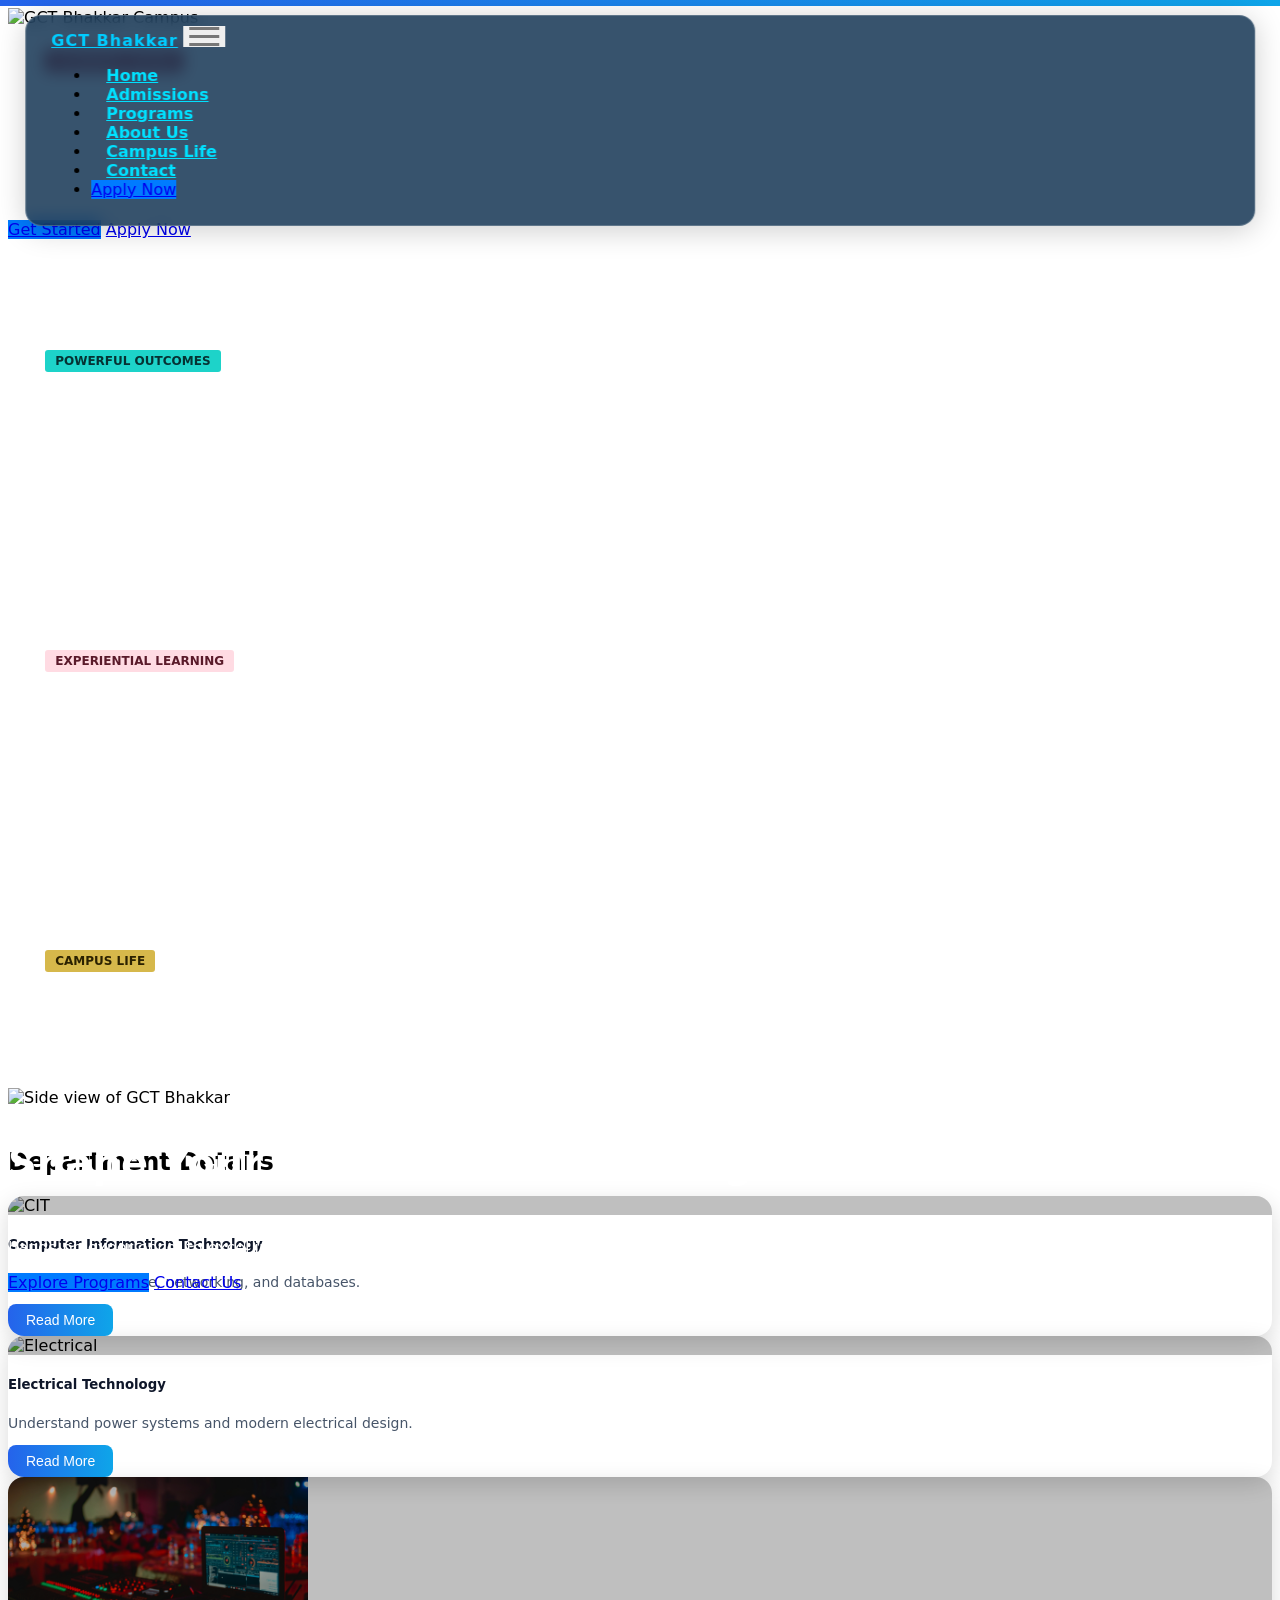
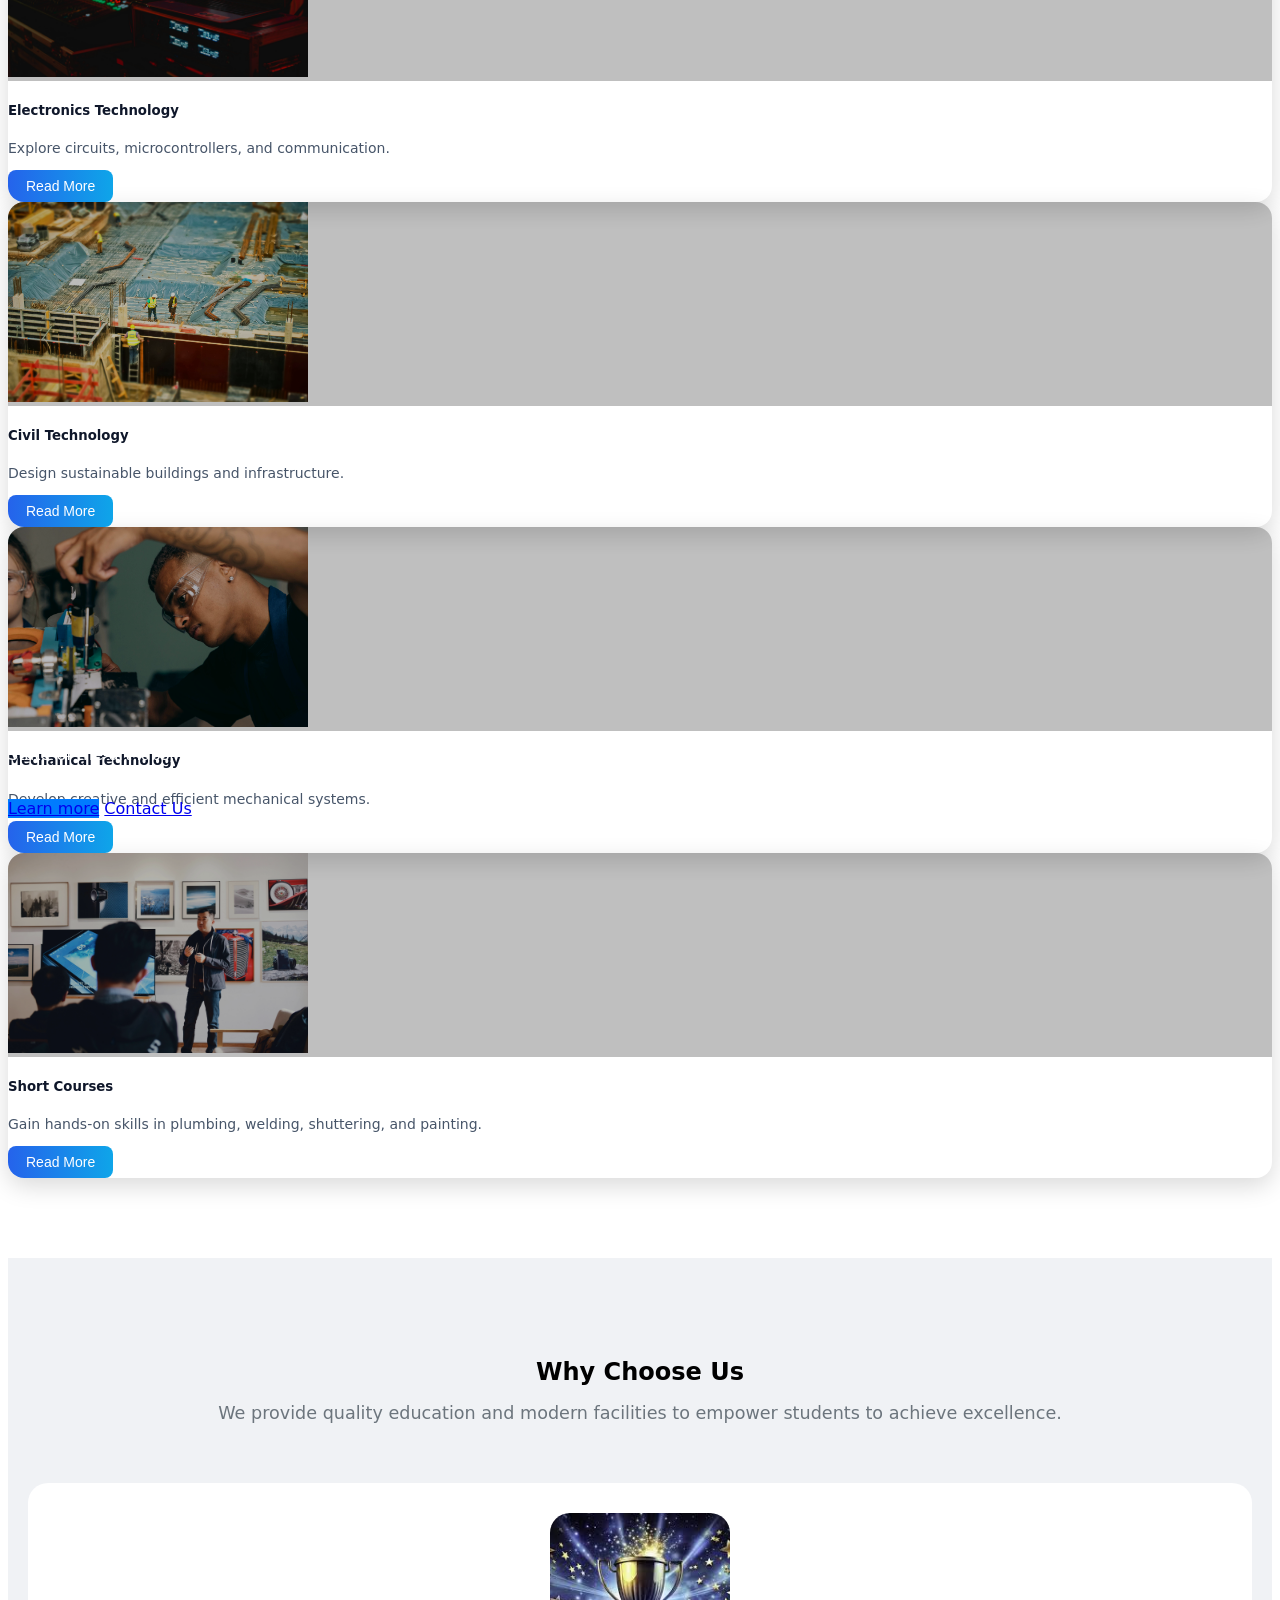
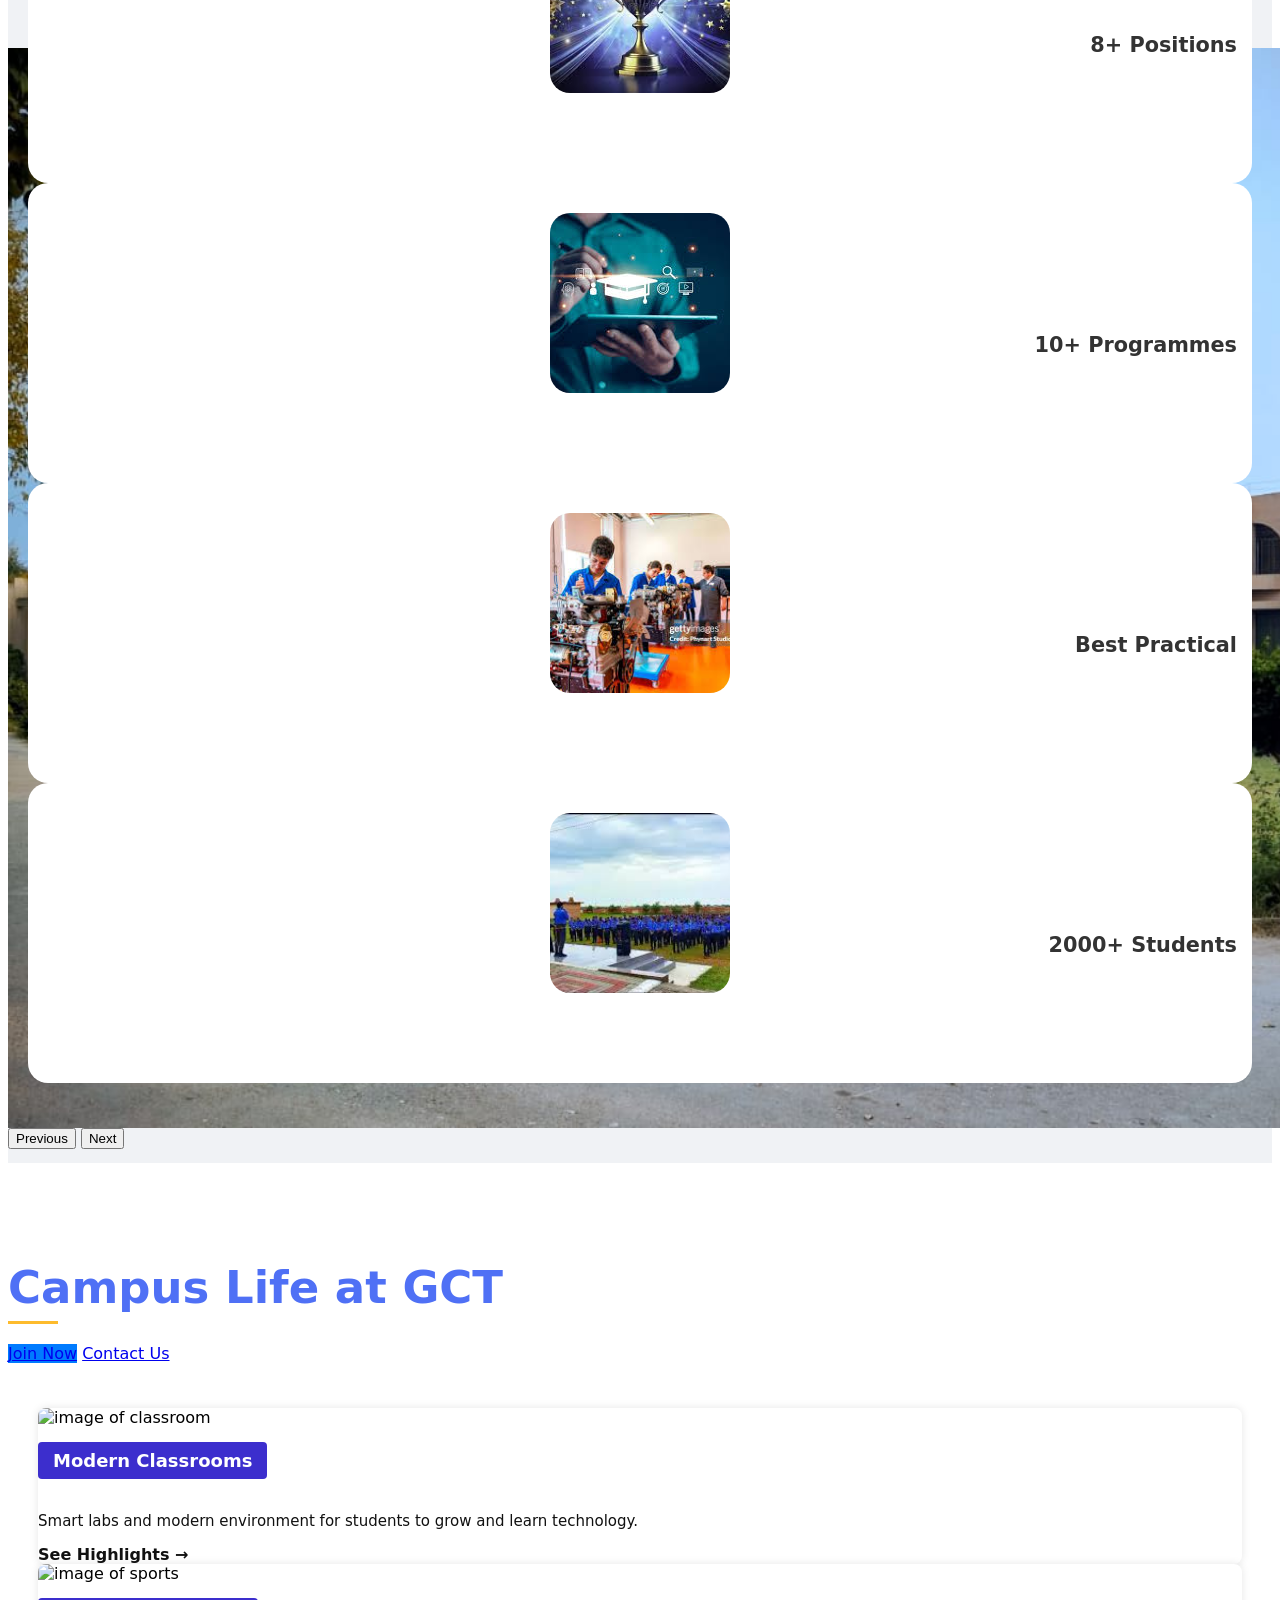
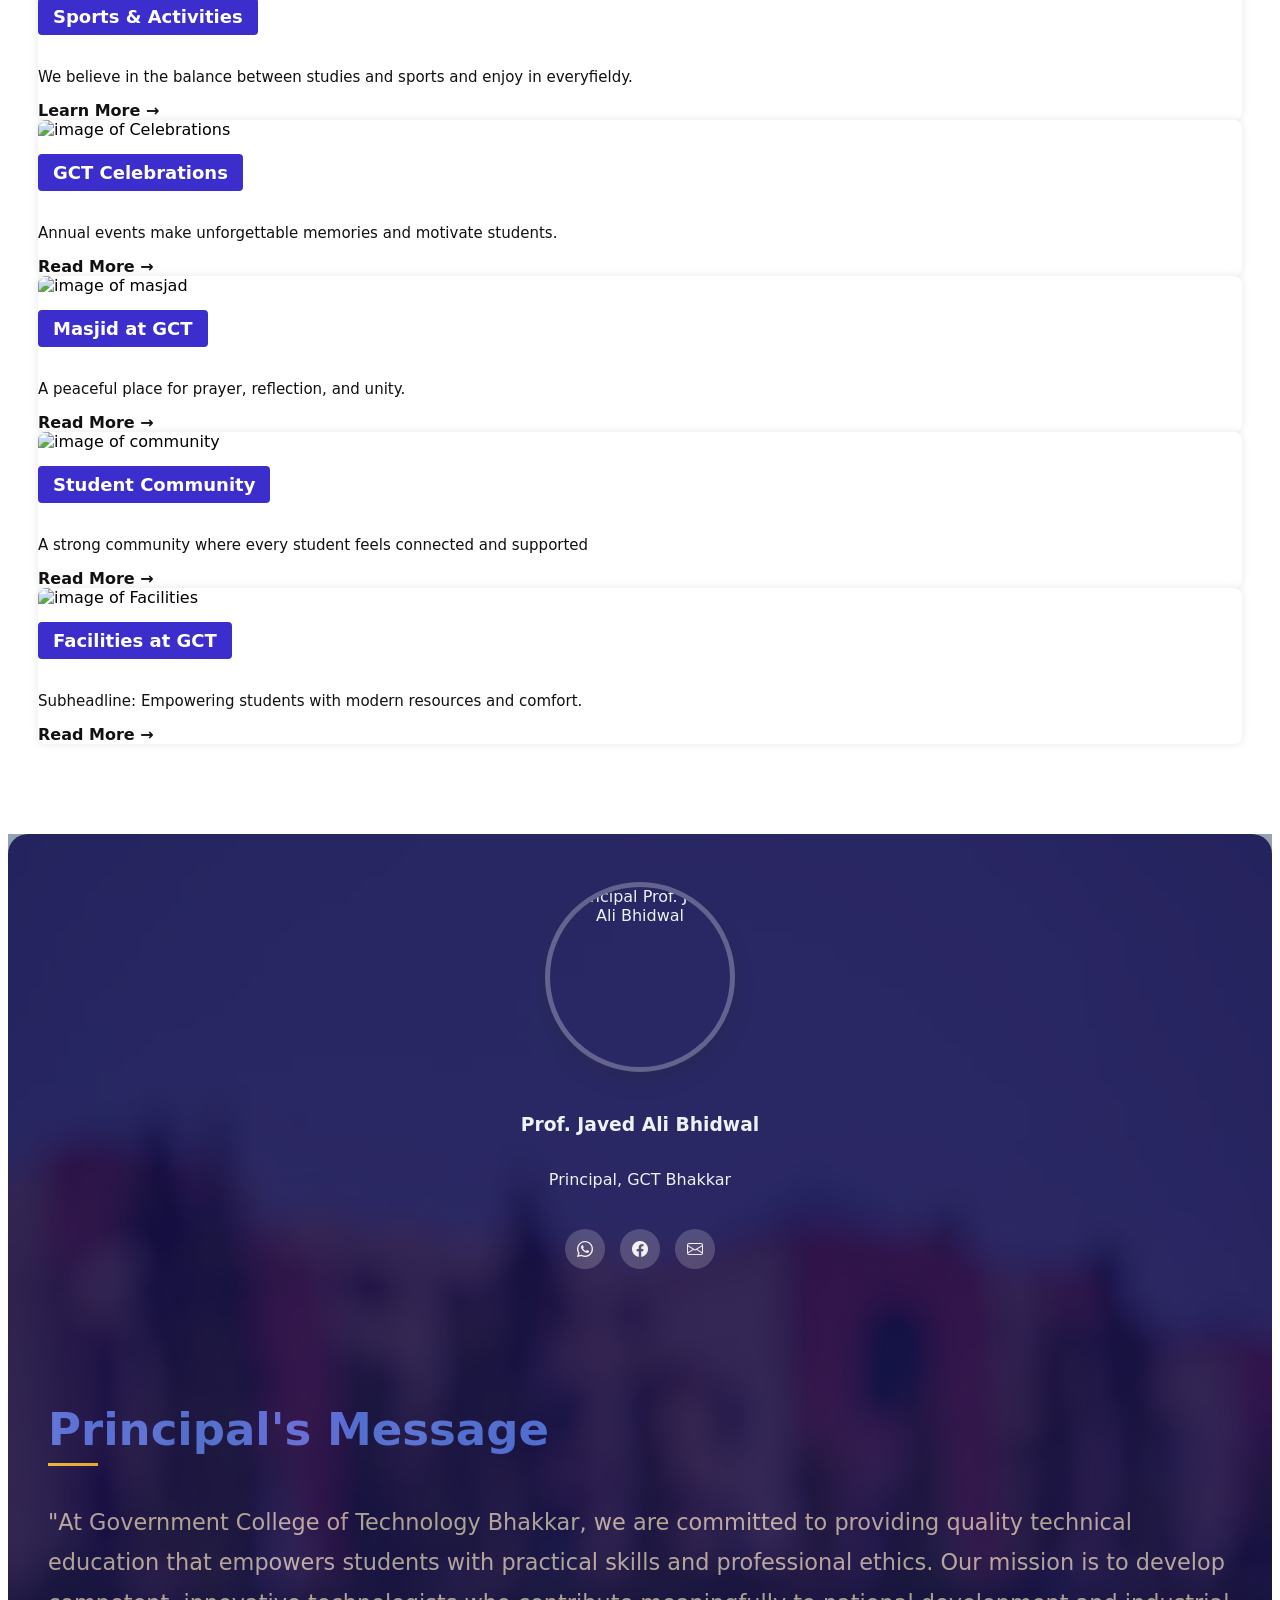
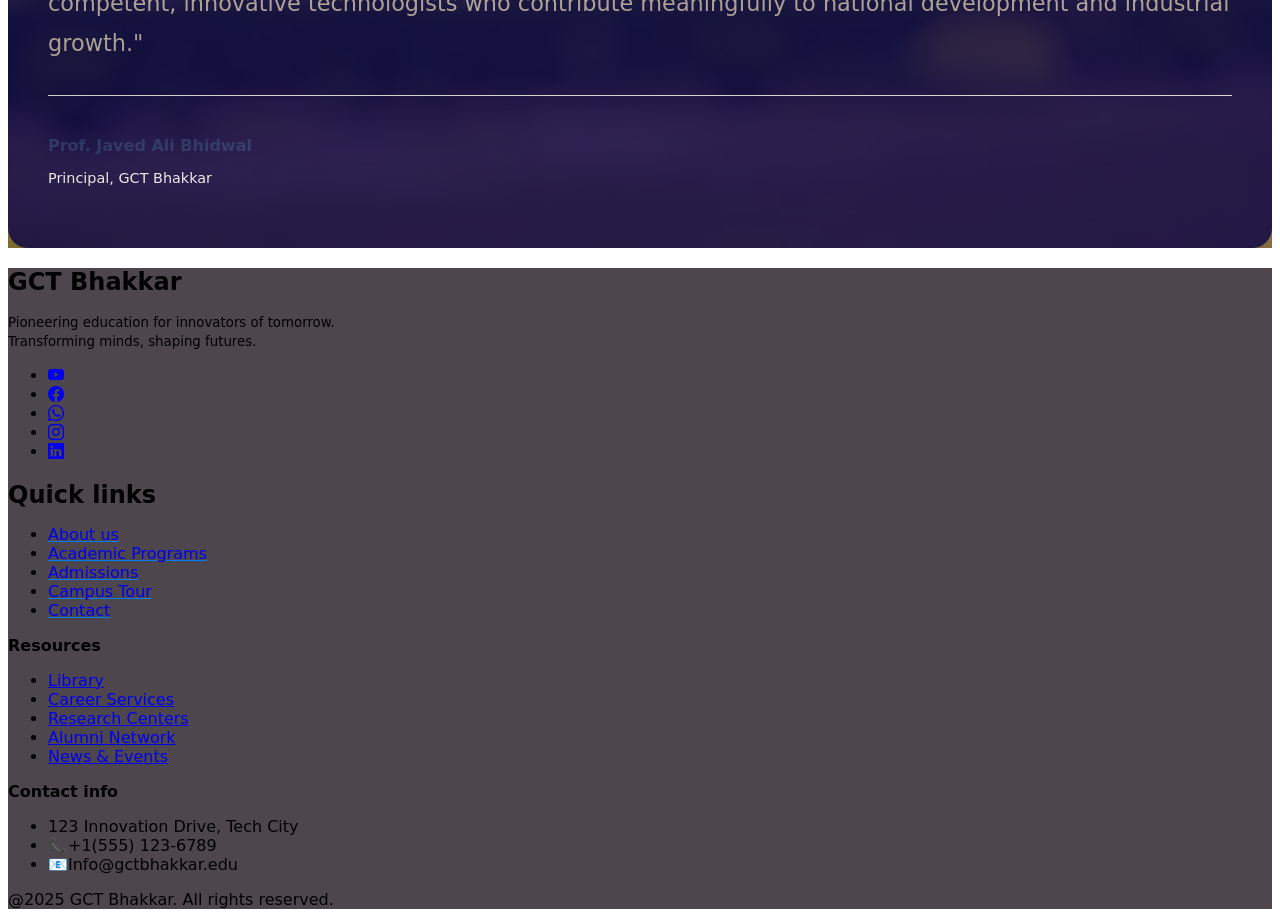
==== index.html @ 56ef882f "change imran and ali section cards issues" ====
<!DOCTYPE html>
<html lang="en">

<head>
    <meta charset="UTF-8">
    <meta name="viewport" content="width=device-width, initial-scale=1.0">
    <link rel="stylesheet" href="./assets/css/bootstrap.min.css">
    <link rel="stylesheet" href="./assets/css/styles.css">
    <link rel="shortcut icon" href="assets/favicon/favicon (4).png" type="image/x-icon">
    <title>GCT - Bhakkar</title>
</head>

<body>
    <!-- Header By Abdul-Rasheed -->
    <header>
        <nav class="navbar navbar-expand-lg navbar-light navbar-floating">
            <div class="container">
                <!-- Logo -->
                <a class="navbar-brand" href="./index.html">GCT Bhakkar</a>

                <!-- Hamburger Toggler -->
                <button class="navbar-toggler collapsed" type="button" data-bs-toggle="collapse"
                    data-bs-target="#navbarNav" aria-controls="navbarNav" aria-expanded="false"
                    aria-label="Toggle navigation">
                    <span class="toggler-icon top-bar"></span>
                    <span class="toggler-icon middle-bar"></span>
                    <span class="toggler-icon bottom-bar"></span>
                </button>

                <!-- Navbar Links -->
                <div class="collapse navbar-collapse justify-content-end" id="navbarNav">
                    <ul class="navbar-nav align-items-center text-center gap-lg-3">
                        <li class="nav-item"><a class="nav-link" href="./index.html">Home</a></li>
                        <li class="nav-item"><a class="nav-link" href="./admissions.html">Admissions</a></li>
                        <li class="nav-item"><a class="nav-link" href="./programs.html">Programs</a></li>
                        <li class="nav-item"><a class="nav-link" href="./about.html">About Us</a></li>
                        <li class="nav-item"><a class="nav-link" href="./campus-life.html">Campus Life</a></li>
                        <li class="nav-item"><a class="nav-link" href="./contact.html">Contact</a></li>
                        <li class="nav-item mt-2 mt-lg-0">
                            <a class="btn btn-sm btn-primary" href="./apply-now.html">Apply Now</a>
                        </li>
                    </ul>
                </div>
            </div>
        </nav>
    </header>


    <main>
        <section class="hero-section position-relative">
            <!-- Hero Carousel -->
            <div id="heroCarousel" class="carousel slide carousel-fade" data-bs-ride="carousel" data-bs-interval="3000">

                <!-- Carousel Inner -->
                <div class="carousel-inner">

                    <!-- Slide 1 -->
                    <div class="carousel-item active position-relative">
                        <img src="./assets/images/college-front-view.jpg" class="d-block w-100 hero-img"
                            alt="GCT Bhakkar Campus">
                        <div class="position-absolute top-0 start-0 w-100 h-100 bg-dark transparent-slide"></div>
                        <div class="carousel-caption top-50 translate-middle-y text-center">
                            <h1 class="display-3 fw-bold">
                                Don't Just <span class="text-primary">Learn.</span><br>
                                <span class="text-primary">Build</span> Your <span class="text-primary">Future</span>
                            </h1>
                            <p class="fs-5">Transform your knowledge into real-world success with hands-on experience
                                and expert mentorship.</p>
                            <div class="carousel-buttons">
                                <a href="#about" class="btn btn-primary px-4 me-2">Get Started</a>
                                <a href="./apply-now.html" class="btn btn-outline-light px-4">Apply Now</a>
                            </div>
                        </div>
                    </div>

                    <!-- Slide 2 -->
                    <div class="carousel-item position-relative">
                        <img src="./assets/images/college-side-view.jpg" class="d-block w-100 hero-img"
                            alt="Side view of GCT Bhakkar">
                        <div class="position-absolute top-0 start-0 w-100 h-100 bg-dark transparent-slide"></div>
                        <div class="carousel-caption top-50 translate-middle-y text-center">
                            <h1 class="display-4 fw-bold">Shape Your <span class="text-primary">Future</span> with Our
                                <span class="text-primary">Programs</span>
                            </h1>
                            <p class="fs-5">Explore real-world projects and modern labs that empower you with
                                future-ready skills, <br>
                                hands-on experience, to excel in your career.</p>
                            <div class="carousel-buttons">
                                <a href="#programs" class="btn btn-primary px-4 me-2">Explore Programs</a>
                                <a href="#contact" class="btn btn-outline-light px-4">Contact Us</a>
                            </div>
                        </div>
                    </div>

                    <!-- Slide 3 -->
                    <div class="carousel-item position-relative">
                        <img src="./assets/images/busses.jpg" class="d-block w-100 hero-img" alt="Buses of GCT Bhakkar">
                        <div class="position-absolute top-0 start-0 w-100 h-100 bg-dark transparent-slide"></div>
                        <div class="carousel-caption top-50 translate-middle-y text-center">
                            <h1 class="display-4 fw-bold">
                                <span class="text-primary">Facilities</span> That Move <br> You <span
                                    class="text-primary">Forward</span>
                            </h1>
                            <p class="fs-5">State-of-the-art labs, reliable transport, and supportive spaces <br>
                                designed to help you learn, grow, and achieve lasting success.</p>
                            <div class="carousel-buttons">
                                <a href="#about" class="btn btn-primary px-4 me-2">Learn more</a>
                                <a href="#contact" class="btn btn-outline-light px-4">Contact Us</a>
                            </div>
                        </div>
                    </div>

                    <!-- Slide 4 -->
                    <div class="carousel-item position-relative">
                        <img src="./assets/images/college-back-view.jpg" class="d-block w-100 hero-img"
                            alt="Students working in lab">
                        <div class="position-absolute top-0 start-0 w-100 h-100 bg-dark transparent-slide"></div>
                        <div class="carousel-caption top-50 translate-middle-y text-center">
                            <h1 class="display-4 fw-bold">
                                Join a <span class="text-primary">Community</span> <br> of <span
                                    class="text-primary">Innovators</span>
                            </h1>
                            <p class="fs-5">Collaborate with peers and mentors in a vibrant, inclusive environment <br>
                                that inspires creativity, innovation, and continuous growth.</p>
                            <div class="carousel-buttons">
                                <a href="#about" class="btn btn-primary px-4 me-2">Join Now</a>
                                <a href="#contact" class="btn btn-outline-light px-4">Contact Us</a>
                            </div>
                        </div>
                    </div>
                </div>

                <!--Carousel Controls -->
                <button class="carousel-control-prev" type="button" data-bs-target="#heroCarousel" data-bs-slide="prev">
                    <span class="carousel-control-prev-icon" aria-hidden="true"></span>
                    <span class="visually-hidden">Previous</span>
                </button>
                <button class="carousel-control-next" type="button" data-bs-target="#heroCarousel" data-bs-slide="next">
                    <span class="carousel-control-next-icon" aria-hidden="true"></span>
                    <span class="visually-hidden">Next</span>
                </button>

            </div>

            <!-- Hero Cards - Positioned at bottom of carousel -->
            <section class="hero-cards-section">
                <div class="container-fluid">
                    <div class="row g-3">

                        <div class="col-12 col-md-6 col-lg-3">
                            <div class="hero-card-wrapper">
                                <div class="hero-custom-card" role="button" tabindex="0" aria-expanded="false">
                                    <img src="./assets/images/card-1.jpg" alt="Academic Rigor"
                                        class="hero-card-bg-image">
                                    <div class="hero-card-top-half" aria-hidden="false">
                                        <div class="hero-card-label hero-rigor" aria-label="Academic Rigor Category">
                                            ACADEMIC RIGOR</div>
                                        <h3 class="hero-card-title mt-3">Embrace Challenge</h3>
                                    </div>
                                    <div class="hero-card-bottom-half" aria-hidden="true">
                                        Push your limits and grow through hands-on projects and real-world problem
                                        solving.
                                    </div>
                                </div>
                            </div>
                        </div>

                        <div class="col-12 col-md-6 col-lg-3">
                            <div class="hero-card-wrapper">
                                <div class="hero-custom-card" role="button" tabindex="0" aria-expanded="false">
                                    <img src="./assets/images/build-network.jpg" alt="Powerful Outcomes"
                                        class="hero-card-bg-image">
                                    <div class="hero-card-top-half" aria-hidden="false">
                                        <div class="hero-card-label hero-outcomes"
                                            aria-label="Powerful Outcomes Category">POWERFUL OUTCOMES</div>
                                        <h3 class="hero-card-title mt-3">Build Your Network</h3>
                                    </div>
                                    <div class="hero-card-bottom-half" aria-hidden="true">
                                        Make long-lasting connections to help guide your future.
                                    </div>
                                </div>
                            </div>
                        </div>

                        <div class="col-12 col-md-6 col-lg-3">
                            <div class="hero-card-wrapper">
                                <div class="hero-custom-card" role="button" tabindex="0" aria-expanded="false">
                                    <img src="./assets/images/immerse.jpg" alt="Experiential Learning"
                                        class="hero-card-bg-image">
                                    <div class="hero-card-top-half" aria-hidden="false">
                                        <div class="hero-card-label hero-learning"
                                            aria-label="Experiential Learning Category">EXPERIENTIAL LEARNING</div>
                                        <h3 class="hero-card-title mt-3">Immerse Yourself</h3>
                                    </div>
                                    <div class="hero-card-bottom-half" aria-hidden="true">
                                        Go beyond classroom walls and dive into real-world experiences.
                                    </div>
                                </div>
                            </div>
                        </div>

                        <div class="col-12 col-md-6 col-lg-3">
                            <div class="hero-card-wrapper">
                                <div class="hero-custom-card" role="button" tabindex="0" aria-expanded="false">
                                    <img src="./assets/images/classroom.jpg" alt="Campus Life"
                                        class="hero-card-bg-image">
                                    <div class="hero-card-top-half" aria-hidden="false">
                                        <div class="hero-card-label hero-campus" aria-label="Campus Life Category">
                                            CAMPUS LIFE</div>
                                        <h3 class="hero-card-title mt-3">Find Your Place</h3>
                                    </div>
                                    <div class="hero-card-bottom-half" aria-hidden="true">
                                        Step up, take initiative, and inspire others to make a difference on campus and
                                        beyond.
                                    </div>
                                </div>
                            </div>
                        </div>

                    </div>
                </div>
            </section>

        </section>



        <!-- Departments Assigned to Ali Raza  -->
        <section class="Departments" style=" padding-bottom: 80px; padding-top: 40px;">

            <div class="container">
                <h1 class="text-primary fw-bold h2 pb-4 text-center">Department Details</h1>
                <div class="row g-4">
                    <div class="col-12 col-md-6 col-lg-4">
                        <div class="card h-100 card-dep">
                            <div class="card-img-wrapper">
                                <img src="./assets/images/computer.jpg" class="card-img-top" alt="CIT">
                                <div class="image-overlay"></div>
                                <div class="hover-text">Learn about modern IT systems, networking, and cloud computing
                                    to build innovative and scalable digital solutions.</div>
                            </div>
                            <div class="card-body text-center">
                                <h5>Computer Information Technology</h5>
                                <p>Learn about software, networking, and databases.</p>
                                <button class="btn btn-custom">Read More</button>
                            </div>
                        </div>
                    </div>


                    <div class="col-12 col-md-6 col-lg-4">
                        <div class="card h-100 card-dep">
                            <div class="card-img-wrapper">
                                <img src="./assets/images/electrical.jpg" class="card-img-top" alt="Electrical">
                                <div class="image-overlay"></div>
                                <div class="hover-text">Study power systems, circuits, and renewable energy. Design and
                                    maintain safe, efficient electrical networks.</div>
                            </div>
                            <div class="card-body text-center">
                                <h5>Electrical Technology</h5>
                                <p>Understand power systems and modern electrical design.</p>
                                <button class="btn btn-custom">Read More</button>
                            </div>
                        </div>
                    </div>

                    <div class="col-12 col-md-6 col-lg-4">
                        <div class="card h-100 card-dep">
                            <div class="card-img-wrapper">
                                <img src="./assets/images/electronics.jpg" class="card-img-top" alt="Electronics">
                                <div class="image-overlay"></div>
                                <div class="hover-text">Work with microprocessors, embedded systems, and smart devices.
                                    Create technology that drives modern innovation.</div>
                            </div>
                            <div class="card-body text-center">
                                <h5>Electronics Technology</h5>
                                <p>Explore circuits, microcontrollers, and communication.</p>
                                <button class="btn btn-custom">Read More</button>
                            </div>
                        </div>
                    </div>


                    <div class="col-12 col-md-6 col-lg-4">
                        <div class="card h-100 card-dep">
                            <div class="card-img-wrapper">
                                <img src="./assets/images/civil.jpg" class="card-img-top" alt="Civil">
                                <div class="image-overlay"></div>
                                <div class="hover-text">Learn modern construction design, surveying, and project
                                    management to build tomorrow’s infrastructure responsibly.</div>
                            </div>
                            <div class="card-body text-center">
                                <h5>Civil Technology</h5>
                                <p>Design sustainable buildings and infrastructure.</p>
                                <button class="btn btn-custom">Read More</button>
                            </div>
                        </div>
                    </div>

                    <div class="col-12 col-md-6 col-lg-4">
                        <div class="card h-100 card-dep">
                            <div class="card-img-wrapper">
                                <img src="./assets/images/mechanical.jpg" class="card-img-top" alt="Mechanical">
                                <div class="image-overlay"></div>
                                <div class="hover-text">Study thermodynamics, robotics, and design engineering. Innovate
                                    machines that make life easier and efficient.</div>
                            </div>
                            <div class="card-body text-center">
                                <h5>Mechanical Technology</h5>
                                <p>Develop creative and efficient mechanical systems.</p>
                                <button class="btn btn-custom">Read More</button>
                            </div>
                        </div>
                    </div>

                    <div class="col-12 col-md-6 col-lg-4">
                        <div class="card h-100 card-dep">
                            <div class="card-img-wrapper">
                                <img src="./assets/images/short.jpg" class="card-img-top" alt="Short Courses">
                                <div class="image-overlay"></div>
                                <div class="hover-text">Our short courses include Plumbing, Welding, Shuttering,
                                    Painting, and Electronics — practical programs designed to teach real-world hands-on
                                    skills.</div>
                            </div>
                            <div class="card-body text-center">
                                <h5>Short Courses</h5>
                                <p>Gain hands-on skills in plumbing, welding, shuttering, and painting.</p>
                                <button class="btn btn-custom">Read More</button>
                            </div>
                        </div>
                    </div>

                </div>
            </div>

        </section>

        <!-- Why Choose Us Assigned to Imran -->
       <section class="why-choose-section container-fluid">
    <div class="container">
      <h2 class="text-primary fw-bold">Why Choose Us</h2>
      <p>We provide quality education and modern facilities to empower students to achieve excellence.</p>

      <div class="row g-4 justify-content-center">
        <!-- Card 1 -->
        <div class=" col-12 col-md-6 col-lg-3">
          <div class="card card-why">
            <div class="card-front">
               <img src="./assets/images/images (3).jpeg" alt="Initial">
            </div>
            <div class="card-beside">
             <img src="./assets/images/images (3).jpeg" alt="Hover">
              <h5>8+ Positions</h5>
              <p>We have got the 8+ positions in <br> PBTE 2024 Lahore.</p>
            </div>
            <div class="card-bottom">
              <h6>8+ Positions</h6>
            </div>
          </div>
        </div>

        <!-- Card 2 -->
        <div class=" col-12 col-md-6 col-lg-3">
          <div class="card card-why">
            <div class="card-front">
              <img src="./assets/images/download.jpeg" alt="Initial">
            </div>
            <div class="card-beside">
              <img src="./assets/images/download.jpeg" alt="Hover">
              <h5>10+ Programmes</h5>
              <p>Our college offers programs that equip students for a successful future.</p>
            </div>
            <div class="card-bottom">
              <h6>10+ Programmes</h6>
            </div>
          </div>
        </div>

        <!-- Card 3 -->
        <div class=" col-12 col-md-6 col-lg-3">
          <div class="card card-why">
            <div class="card-front">
              <img src="./assets/images/images.jpeg" alt="Initial">
            </div>
            <div class="card-beside">
              <img src="./assets/images/images.jpeg" alt="Hover">
              <h5>Hand work Practical</h5>
              <p>My college is a place where I learn, grow, and feel proud to study.</p>
            </div>
            <div class="card-bottom">
              <h6>Best Practical</h6>
            </div>
          </div>
        </div>

        <!-- Card 4 -->
        <div class="col-12 col-md-6 col-lg-3">
          <div class="card card-why">
            <div class="card-front">
              <img src="./assets/images/download (1).jpeg " alt="Initial">
          
            </div>
            <div class="card-beside">
              <img src="./assets/images/download (1).jpeg" alt="Hover">
              <h5>2000+ Students</h5>
              <p>All passionate learners, embracing challenges and shaping a bright future.</p>
            </div>
            <div class="card-bottom">
              <h6>2000+ Students</h6>
            </div>
          </div>
        </div>

      </div>
    </div>
  </section>

        <!-- Campus Life Assigned to Naseer Nawaz -->
        <section class="campus-life">
            <div class="container text-center">
                <h1 class="section-title fw-bold ">Campus Life at GCT</h2>
                <!-- ===  Cards === -->
                <div class="campus-cards mt-5">
                    <div class="row g-4">

                        <div class="col-md-4">
                            <div class="campus-card">
                                <img src="assets/images/classroom.jpg" alt="image of classroom">
                                <div class="p-3">
                                    <h3 class="red-title">Modern Classrooms</h3>
                                    <p>Smart labs and modern environment for students to grow and learn technology.</p>
                                    <a href="#" class="read-link">See Highlights →</a>
                                </div>
                            </div>
                        </div>

                        <div class="col-md-4">
                            <div class="campus-card">
                                <img src="assets/images/game.jpg" alt="image of sports">
                                <div class="p-3">
                                    <h3 class="red-title">Sports & Activities</h3>
                                    <p>We believe in the balance between studies and sports and enjoy in everyfieldy.
                                    </p>
                                    <a href="#" class="read-link">Learn More →</a>
                                </div>
                            </div>
                        </div>

                        <div class="col-md-4">
                            <div class="campus-card">
                                <img src="assets/images/Celebrations.JPG" alt="image of Celebrations">
                                <div class="p-3">
                                    <h3 class="red-title">GCT Celebrations</h3>
                                    <p>Annual events make unforgettable memories and motivate students.</p>
                                    <a href="#" class="read-link">Read More →</a>
                                </div>
                            </div>
                        </div>

                        <div class="col-md-4">
                            <div class="campus-card">
                                <img src="assets/images/masjad.jpg" alt="image of masjad">
                                <div class="p-3">
                                    <h3 class="red-title">Masjid at GCT</h3>
                                    <p>A peaceful place for prayer, reflection, and unity.</p>
                                    <a href="#" class="read-link">Read More →</a>
                                </div>
                            </div>
                        </div>

                        <div class="col-md-4">
                            <div class="campus-card">
                                <img src="assets/images/community.jpg" alt="image of community">
                                <div class="p-3">
                                    <h3 class="red-title">Student Community</h3>
                                    <p>A strong community where every student feels connected and supported</p>
                                    <a href="#" class="read-link">Read More →</a>
                                </div>
                            </div>
                        </div>

                        <div class="col-md-4">
                            <div class="campus-card">
                                <img src="assets/images/teacher.jpg" alt="image of Facilities">
                                <div class="p-3">
                                    <h3 class="red-title">Facilities at GCT</h3>
                                    <p>Subheadline: Empowering students with modern resources and comfort.</p>
                                    <a href="#" class="read-link">Read More →</a>
                                </div>
                            </div>
                        </div>

                    </div>
                </div>
            </div>
        </section>

        <!-- Principal's Message Edited by Abdul-Rasheed -->
        <section class="principal-message py-5">
            <div class="container">
                <div class="row justify-content-center">
                    <div class="col-lg-10">
                        <div class="principal-card">
                            <div class="row g-0">
                                <div class="col-md-4">
                                    <div class="profile-side">
                                        <img src="./assets/images/principal picture.jpg" class="profile-img"
                                            alt="Principal Prof. Javed Ali Bhidwal">
                                        <h3 class="h4">Prof. Javed Ali Bhidwal</h3>
                                        <p class="mb-3">Principal, GCT Bhakkar</p>
                                        <div class="social-links">
                                            <a href="#"><i class="bi bi-whatsapp"></i></a>
                                            <a href="#"><i class="bi bi-facebook"></i></a>
                                            <a href="#"><i class="bi bi-envelope"></i></a>
                                        </div>
                                    </div>
                                </div>
                                <div class="col-md-8">
                                    <div class="message-side">
                                        <h2 class="section-title">Principal's Message</h2>
                                        <div class="quote-icon mb-3">
                                            <i class="fas fa-quote-left text-warning fa-2x"></i>
                                        </div>
                                        <p class="quote-text">
                                            "At Government College of Technology Bhakkar, we are committed to providing
                                            quality technical education that empowers students with practical skills and
                                            professional ethics. Our mission is to develop competent, innovative
                                            technologists
                                            who contribute meaningfully to national development and industrial growth."
                                        </p>
                                        <div class="signature">
                                            <p class="principal-name mb-1">Prof. Javed Ali Bhidwal</p>
                                            <p class="principal-title mb-0">Principal, GCT Bhakkar</p>
                                        </div>
                                    </div>
                                </div>
                            </div>
                        </div>
                    </div>
                </div>
            </div>

        </section>
    </main>
    <!-- Footer Assigned to Hammad Ali -->
    <footer>
        <div class="container-fluid " style="background-color: rgb(77, 70, 77);">
            <div class="row  py-3">
                <div class="col-lg-3 col-md-6 col-sm-6 text-white footer-section px-5">
                    <h2 class="footer-text-light  ">GCT Bhakkar</h2>
                    <p class="mb-3"><small>Pioneering education for innovators of tomorrow.<br>Transforming minds,
                            shaping futures.</small></p>

                    <ul class="list-unstyled small d-flex gap-3 social-icons">
                        <li><a href="#" class="text-white"><i class="bi bi-youtube "></i></a></li>
                        <li><a href="#" class="text-white"><i class="bi bi-facebook "></i></a></li>
                        <li><a href="#" class="text-white"><i class="bi bi-whatsapp "></i></a></li>
                        <li><a href="#" class="text-white"><i class="bi bi-instagram "></i></a></li>
                        <li><a href="#" class="text-white"><i class="bi bi-linkedin "></i></a></li>
                    </ul>
                </div>
                <div class="col-lg-3 col-md-6 col-sm-6 text-white  px-5 footer-section">
                    <h2 class="footer-text-light">Quick links</h2>
                    <ul class="list-unstyled small quick-links">
                        <li><a href="#" class="text-light text-decoration-none">About us</a></li>
                        <li><a href="#" class="text-light text-decoration-none">Academic Programs</a></li>
                        <li><a href="#" class="text-light text-decoration-none">Admissions</a></li>
                        <li><a href="#" class="text-light text-decoration-none">Campus Tour</a></li>
                        <li><a href="#" class="text-light text-decoration-none">Contact</a></li>
                    </ul>
                </div>
                <div class="col-lg-3 col-md-6 col-sm-6 text-white footer-section px-5">
                    <div class="h2 footer-text-light">Resources</div>
                    <ul class="list-unstyled small resources">
                        <li><a href="#" class="text-light text-decoration-none d-block">Library</a></li>
                        <li><a href="#" class="text-light text-decoration-none d-block">Career Services</a></li>
                        <li><a href="#" class="text-light text-decoration-none d-block">Research Centers</a></li>
                        <li><a href="#" class="text-light text-decoration-none d-block">Alumni Network</a></li>
                        <li><a href="#" class="text-light text-decoration-none d-block">News & Events</a></li>
                    </ul>
                </div>
                <div class="col-lg-3 col-md-6 col-sm-6 text-white  px-5 footer-section ">
                    <div class="h2 footer-text-light">Contact info</div>
                    <ul class="list-unstyled small contact-info">
                        <li>
                            <div class="text-light d-block">123 Innovation Drive, Tech City</div>
                        </li>
                        <li>
                            <div class="text-light d-block">📞+1(555) 123-6789</div>
                        </li>
                        <li>
                            <div class="text-light d-block">📧Info@gctbhakkar.edu</div>
                        </li>
                    </ul>
                </div>
            </div>

            <!-- Copyright Section -->
            <div class="text-center text-white p-4 border-top border-info">
                @2025 GCT Bhakkar. All rights reserved.
            </div>
        </div>
    </footer>

    <!-- Link to Local Bootstrap Icons -->
    <link rel="stylesheet" href="https://cdn.jsdelivr.net/npm/bootstrap-icons@1.10.5/font/bootstrap-icons.css">


    <script src="./assets/js/bootstrap.bundle.min.js"></script>
</body>

</html>
---- assets/css/styles.css ----
.Department {
      background: linear-gradient(135deg, #dbeafe, #f8fafc);
      font-family: "Poppins", sans-serif;
      padding: 50px 0;
    }

    .card-dep{
      border: none;
      border-radius: 16px;
      overflow: hidden;
      box-shadow: 0 8px 25px rgba(0, 0, 0, 0.15);
      transition: transform 0.3s ease, box-shadow 0.3s ease;
      cursor: pointer;
    }

    .card-dep:hover {
      transform: translateY(-10px);
      box-shadow: 0 15px 40px rgba(0, 0, 0, 0.25);
    }

    .card-img-top {
      height: 200px;
      object-fit: cover;
      transition: transform 0.6s ease;
    }

    .card-dep:hover .card-img-top {
      transform: scale(1.1);
    }

    .image-overlay {
      position: absolute;
      inset: 0;
      background: rgba(0, 0, 0, 0.25);
      transition: background 0.4s ease;
      z-index: 1;
    }

    .card-dep:hover .image-overlay {
      background: rgba(0, 0, 0, 0.65);
    }

    .hover-text {
      position: absolute;
      bottom: 0;
      left: 0;
      right: 0;
      padding: 20px;
      color: white;
      opacity: 0;
      z-index: 2;
      transform: translateY(40px);
      transition: opacity 0.4s ease, transform 0.4s ease;
      font-size: 14px;
      line-height: 1.6;
    }

    .card-dep:hover .hover-text {
      opacity: 1;
      transform: translateY(0);
    }

    .card-body h5 {
      color: #0f172a;
      font-weight: 600;
    }

    .card-body p {
      color: #475569;
      font-size: 14px;
    }

    .btn-custom {
      background: linear-gradient(90deg, #2563eb, #0ea5e9);
      border: none;
      color: white;
      padding: 8px 18px;
      border-radius: 8px;
      font-size: 14px;
      transition: transform 0.2s ease, background 0.3s ease;
    }

    .btn-custom:hover {
      transform: scale(1.05);
      background: linear-gradient(90deg, #1d4ed8, #0284c7);
    }

    .card-dep::before {
      content: "";
      position: absolute;
      top: 0;
      left: 0;
      right: 0;
      height: 6px;
      background: linear-gradient(90deg, #2563eb, #0ea5e9);
    }

    .card-img-wrapper {
      position: relative;
      overflow: hidden;
    }

/* ===== HERO SECTION STYLES ===== */
.hero-section {
  position: relative;
}

.hero-section .carousel,
.hero-section .carousel-item,
.hero-section .hero-img {
  height: 120vh; /* Keep carousel at 120vh */
}

.hero-img {
  object-fit: cover;
  object-position: top;
}

.transparent-slide {
  opacity: 80%;
  background-color: black;
}

/* ===== HERO CARDS  ===== */
.hero-cards-section {
  position: absolute; /* Desktop: positioned inside carousel */
  bottom: 0;
  left: 0;
  right: 0;
  background: transparent;
  z-index: 10;
  pointer-events: none;
  padding-bottom: 0 !important;
}

.hero-cards-section .container-fluid {
  pointer-events: auto;
  padding-bottom: 0 !important;
  padding-left: 1rem;
  padding-right: 1rem;
}

/* Remove Bootstrap gaps */
.hero-cards-section .row.g-3 {
  --bs-gutter-x: 1rem;
  --bs-gutter-y: 0;
}

/* Card wrapper to create space for expansion */
.hero-card-wrapper {
  position: relative;
  height: 300px;
  margin-bottom: 0;
}

/* ===== Card Styling ===== */
.hero-custom-card {
  position: absolute;
  bottom: 0;
  left: 0;
  right: 0;
  background: rgba(255, 255, 255, 0.05);
  color: #fff;
  border: 2px solid rgba(255, 255, 255, 0.25);
  border-radius: 0;
  cursor: pointer;
  overflow: hidden;
  transition: all 0.4s ease;
  height: 160px;
  z-index: 1;
}

/* Card background image */
.hero-card-bg-image {
  position: absolute;
  top: 0;
  left: 0;
  width: 100%;
  height: 100%;
  object-fit: cover;
  opacity: 0;
  transform: scale(1);
  transition: opacity 0.4s ease;
  z-index: 0;
}

/* On hover: show and animate background image */
.hero-custom-card:hover .hero-card-bg-image {
  opacity: 0.3;
  animation: zoomImage 5s ease-in-out infinite;
}

@keyframes zoomImage {
  0% {
    transform: scale(1);
  }
  50% {
    transform: scale(1.2);
  }
  100% {
    transform: scale(1);
  }
}

/* On hover: expand upward with bottom fixed */
.hero-custom-card:hover {
  height: 250px;
  border-color: #00ff88;
  z-index: 10;
}

/* ===== Top half ===== */
.hero-custom-card .hero-card-top-half {
  padding: 1.5rem 1.2rem;
  transition: all 0.4s ease;
  z-index: 2;
  position: relative;
}

/* ===== Bottom half ===== */
.hero-custom-card .hero-card-bottom-half {
  opacity: 0;
  max-height: 0;
  overflow: hidden;
  transition: opacity 0.4s ease, max-height 0.4s ease, padding 0.4s ease;
  padding: 0 1.2rem;
  background: transparent;
  position: relative;
  z-index: 1;
}

/* On hover — reveal bottom text with background */
.hero-custom-card:hover .hero-card-bottom-half {
  opacity: 1;
  max-height: 200px;
  padding: 1rem 1.2rem 2.5rem 1.2rem;
  background: rgba(255, 255, 255, 0.1);
  backdrop-filter: blur(5px);
}

/* Label Styles */
.hero-card-label {
  display: inline-block;
  padding: 4px 10px;
  font-size: 0.75rem;
  font-weight: bold;
  border-radius: 3px;
  text-align: center;
  transition: all 0.3s ease;
}

.hero-card-label.hero-rigor { 
  background: #b83a3a; 
  color: #fff; 
}

.hero-card-label.hero-outcomes { 
  background: #1dd3c9; 
  color: #063233; 
}

.hero-card-label.hero-learning { 
  background: #ffdbe3; 
  color: #5a1a2a; 
}

.hero-card-label.hero-campus { 
  background: #d6b84b; 
  color: #2b2100; 
}

/* Scale labels slightly on hover */
.hero-custom-card:hover .hero-card-label {
  transform: scale(1.05);
}

/* Title Styles */
.hero-card-title {
  margin-top: 0.8rem;
  font-weight: bold;
  color: #fff;
  font-size: 1.25rem;
}

/* Carousel caption adjustments */
.carousel-caption {
  color: #fff;
  bottom: 30% !important; /* Positioned to avoid cards */
  top: auto !important;
}

.carousel-buttons .btn {
  margin-top: 1rem;
}

/* ===== RESPONSIVE BREAKPOINTS ===== */

/* Large Desktop (1400px and above) */
@media (min-width: 1400px) {
  .carousel-caption {
    bottom: 32% !important;
  }
}

/* Desktop (1200px to 1399px) */
@media (max-width: 1399px) {
  .carousel-caption {
    bottom: 30% !important;
  }
  
  .carousel-caption h1 {
    font-size: 2.5rem;
  }
}

/* Laptop/Tablet Landscape (992px to 1199px) */
@media (max-width: 1199px) {
  .carousel-caption {
    bottom: 28% !important;
  }
  
  .carousel-caption h1 {
    font-size: 2.2rem;
  }
  
  .carousel-caption p {
    font-size: 1rem;
  }
}

/* Tablet Portrait (768px to 991px) - Cards move OUTSIDE carousel */
@media (max-width: 991px) {
  .hero-cards-section .col-lg-3 { 
    flex: 1 1 50%; 
    max-width: 50%; 
  }
  
  /* Move cards OUTSIDE carousel */
  .hero-section {
    padding-bottom: 0; /* Remove any padding */
  }
  
  .hero-section .carousel,
  .hero-section .carousel-item,
  .hero-section .hero-img {
    height: 100vh; /* Full viewport for carousel */
  }
  
  .hero-cards-section {
    position: relative; /* Changed from absolute to relative */
    margin-top: 0;
    background: #0a0a3a; /* Add background when outside */
    padding: 2rem 1rem;
    min-height: 100vh; /* Full viewport for cards section */
    display: flex;
    align-items: center;
  }
  
  .hero-cards-section .container-fluid {
    width: 100%;
  }
  
  .carousel-caption {
    bottom: auto !important;
    top: 50% !important;
    transform: translateY(-50%);
  }
  
  .carousel-caption h1 {
    font-size: 2.5rem;
  }
  
  .carousel-caption p {
    font-size: 1.1rem;
  }
  
  .hero-card-wrapper {
    height: 280px;
    margin-bottom: 1.5rem;
  }
  
  .hero-custom-card {
    height: 150px;
  }
  
  .hero-custom-card:hover {
    height: 230px;
  }
  
  .hero-card-title {
    font-size: 1.1rem;
  }
}

/* Mobile Landscape (576px to 767px) */
@media (max-width: 767px) {
  .hero-section .carousel,
  .hero-section .carousel-item,
  .hero-section .hero-img {
    height: 100vh;
  }
  
  .hero-cards-section {
    min-height: 100vh;
    padding: 1.5rem 1rem;
  }
  
  .carousel-caption {
    bottom: auto !important;
    top: 50% !important;
    transform: translateY(-50%);
  }
  
  .carousel-caption h1 {
    font-size: 2.2rem;
  }
  
  .carousel-caption p {
    font-size: 1rem;
  }
  
  .carousel-buttons .btn {
    padding: 0.6rem 1.8rem;
    font-size: 1rem;
  }
  
  .hero-card-wrapper {
    height: 240px;
    margin-bottom: 1.5rem;
  }
}

/* Mobile Portrait (320px to 575px) */
@media (max-width: 575px) {
  .hero-cards-section .col-lg-3 { 
    flex: 1 1 100%; 
    max-width: 100%; 
  }
  
  .hero-section .carousel,
  .hero-section .carousel-item,
  .hero-section .hero-img {
    height: 100vh; /* First full screen = carousel */
  }
  
  .hero-cards-section {
    min-height: 100vh; /* Second full screen = all 4 cards */
    padding: 1.5rem 1rem;
    display: flex;
    align-items: center;
    justify-content: center;
  }
  
  .carousel-caption {
    bottom: auto !important;
    top: 50% !important;
    transform: translateY(-50%);
    padding-left: 1.5rem;
    padding-right: 1.5rem;
  }
  
  .carousel-caption h1 {
    font-size: 2.2rem;
    line-height: 1.3;
  }
  
  .carousel-caption p {
    font-size: 1rem;
    margin-bottom: 0.8rem;
  }
  
  .carousel-buttons .btn {
    padding: 0.55rem 1.5rem;
    font-size: 0.95rem;
    margin-top: 0.8rem;
  }
  
  .hero-card-wrapper {
    height: 220px;
    margin-bottom: 1.2rem;
  }
  
  .hero-custom-card {
    height: 140px;
  }
  
  .hero-custom-card:hover {
    height: 200px;
  }
  
  .hero-custom-card .hero-card-top-half {
    padding: 1rem 0.9rem;
  }
  
  .hero-card-title {
    font-size: 0.95rem;
    margin-top: 0.5rem;
  }
  
  .hero-card-label {
    font-size: 0.65rem;
    padding: 3px 7px;
  }
  
  .hero-custom-card:hover .hero-card-bottom-half {
    padding: 0.7rem 0.9rem 1.5rem 0.9rem;
    font-size: 0.8rem;
  }
}

/* Extra Small Mobile (below 400px) */
@media (max-width: 399px) {
  .hero-section .carousel,
  .hero-section .carousel-item,
  .hero-section .hero-img {
    height: 100vh;
  }

  .hero-cards-section {
    min-height: 100vh;
    padding: 1rem 0.8rem;
  }

  .carousel-caption {
    bottom: auto !important;
    top: 50% !important;
    transform: translateY(-50%);
    padding-left: 1rem;
    padding-right: 1rem;
  }

  .carousel-caption h1 {
    font-size: 1.7rem;
  }

  .carousel-caption p {
    font-size: 0.9rem;
  }

  .carousel-buttons .btn {
    padding: 0.45rem 1.2rem;
    font-size: 0.85rem;
  }

  .hero-card-wrapper {
    height: 200px;
    margin-bottom: 1rem;
  }

  .hero-custom-card {
    height: 130px;
  }

  .hero-custom-card:hover {
    height: 190px;
  }

  .hero-card-title {
    font-size: 0.95rem;
    margin-top: 0.5rem;
  }

  .hero-card-label {
    font-size: 0.65rem;
    padding: 3px 7px;
  }

  .hero-custom-card:hover .hero-card-bottom-half {
    padding: 0.7rem 0.9rem 1.5rem 0.9rem;
    font-size: 0.8rem;
  }
}



/* Extra Small Mobile (below 400px) */
@media (max-width: 399px) {
  .hero-section .carousel,
  .hero-section .carousel-item,
  .hero-section .hero-img {
    height: 100vh;
  }
  
  .hero-cards-section {
    min-height: 100vh;
    padding: 1rem 0.8rem;
  }
  
  .carousel-caption {
    bottom: 12% !important;
  }
  
  .carousel-caption h1 {
    font-size: 1.5rem;
  }
  
  .carousel-caption p {
    font-size: 0.75rem;
  }
  
  .carousel-buttons .btn {
    padding: 0.35rem 1rem;
    font-size: 0.8rem;
  }
  
  .hero-card-wrapper {
    height: 200px;
    margin-bottom: 1rem;
  }
  
  .hero-custom-card {
    height: 130px;
  }
  
  .hero-custom-card:hover {
    height: 190px;
  }
  
  .hero-card-title {
    font-size: 0.9rem;
  }
  
  .hero-card-label {
    font-size: 0.6rem;
    padding: 2px 6px;
  }
}



  body {
    font-family: system-ui, -apple-system, BlinkMacSystemFont, 'Segoe UI', Roboto, Oxygen, Ubuntu, Cantarell, 'Open Sans', 'Helvetica Neue', sans-serif
    }

    .campus-life {
      padding: 60px 0;
    }

   
    .section-title {
      font-size: 45px;
      font-weight: 600;
    }

    .section-descrip {
      width: 80%;
      font-size: 18px;
    }

    /* Cards container */
    .campus-cards {
      background: #fff;
      border-radius: 8px;
      padding: 30px;
      margin-top: 40px;
    }

    /* Each card */
    .campus-card {
      background: #ffffff;
      border-radius: 8px;
      box-shadow: 0 0 8px rgba(0, 0, 0, 0.1);
      transition: transform 0.3s ease;
    }

    .campus-card:hover {
      transform: translateY(-10px);
    }

    /* Image style */
    .campus-card img {
      width: 100%;
      height: 200px;
      object-fit: cover;
      border-radius: 8px 8px 0 0;
    }

    /* Title band */
    .red-title {
      background: #3c2ecd;
      color: #fff;
      display: inline-block;
      padding: 8px 15px;
      border-radius: 4px;
      font-weight: bold;
      font-size: 18px;
      margin-top: 15px;
    }

    /* Text content */
    .campus-card p {
      color: #111;
      font-size: 15px;
    }

    .read-link {
      color: #111;
      font-weight: 600;
      text-decoration: none;
    }

    .read-link:hover {
      text-decoration: underline;
    }
.principal-message {
   background: url('../images/principal-message-bg.jpg') no-repeat center center/cover;
            position: relative;
            overflow: hidden;
        }
        
        .principal-card {
            border-radius: 20px;
            box-shadow: 0 15px 30px rgba(0, 0, 0, 0.2);
            overflow: hidden;
            transition: transform 0.3s ease;
            background: transparent;
            background-color: rgba(7, 0, 71, 0.986);
            opacity: 0.8;
        }
        
        .principal-card:hover {
            transform: translateY(-10px);
        }
        
        .profile-side {
            background: transparent;
            color: white;
            padding: 3rem 2rem;
            display: flex;
            flex-direction: column;
            align-items: center;
            justify-content: center;
            text-align: center;
            
        }
        
        .profile-img {
            width: 180px;
            height: 180px;
            border-radius: 50%;
            border: 5px solid rgba(255, 255, 255, 0.3);
            object-fit: cover;
            margin-bottom: 1.5rem;
            box-shadow: 0 10px 20px rgba(0, 0, 0, 0.2);
            background: transparent;
        }
        
        .message-side {
            padding: 3rem 2.5rem;
        }
        
        .section-title {
            color: #4f70f5;
            font-weight: 700;
            margin-bottom: 1.5rem;
            position: relative;
            display: inline-block;
        }
        
        .section-title::after {
            content: '';
            position: absolute;
            bottom: -10px;
            left: 0;
            width: 50px;
            height: 3px;
            background: #fdbb2d;
        }
        
        .quote-text {
            font-size: 1.4rem;
            line-height: 1.8;
            color: #c0b0b0;
   
            font-weight: 500;
            margin-bottom: 2rem;
        }
        
        .signature {
            border-top: 1px solid #eee;
            padding-top: 1.5rem;
        }
        
        .principal-name {
            font-weight: 700;
            color: #1a2a6c;
            margin-bottom: 0.3rem;
        }
        
        .principal-title {
            color: #ffffff;
            font-size: 0.9rem;
        }
        
        .social-links {
            margin-top: 1.5rem;
        }
        
        .social-links a {
            display: inline-flex;
            align-items: center;
            justify-content: center;
            width: 40px;
            height: 40px;
            border-radius: 50%;
            background: rgba(255, 255, 255, 0.2);
            color: white;
            margin: 0 5px;
            transition: all 0.3s ease;
        }
        
        .social-links a:hover {
            background: #2d8efd;
            transform: translateY(-3px);
        }
        
        @media (max-width: 768px) {
            .profile-side {
                padding: 2rem 1.5rem;
            }
            
            .message-side {
                padding: 2rem 1.5rem;
            }
            
            .profile-img {
                width: 140px;
                height: 140px;
            }
        }

.message-container {
    max-width: 800px;
}

.quote-text {
    line-height: 1.8;
}

    /* Floating Navbar */
.navbar-floating {
  background: rgba(5, 40, 73, 0.8);
  backdrop-filter: blur(8px);
  border-radius: 16px;
  box-shadow: 0 4px 30px rgba(0, 0, 0, 0.2);
  border: 1px solid rgba(255, 255, 255, 0.2);
  padding: 10px 25px;
  width: 92%;
  max-width: 1200px;
  margin: auto;
  top: 15px;
  left: 50%;
  transform: translateX(-50%);
  position: fixed;
  z-index: 1030;
}

/* Navbar Brand */
.navbar-brand {
  color: rgb(0, 204, 255) !important;
  font-weight: bold;
  letter-spacing: 1px;
}

/* Links Styling */
.nav-link {
  color: #00e1ff !important;
  transition: all 0.3s ease-in-out;
  font-weight: 600;
  padding: 10px 15px;
}

.nav-link:hover {
  color: #00ff88 !important;
}


/* Apply Now Button */
.btn-primary {
  background-color: #007bff;
  border: none;
}
.navbar-toggler {
    border: 0 !important;
}

.navbar-toggler:focus,
.navbar-toggler:active,
.navbar-toggler-icon:focus {
    outline: none !important;
    box-shadow: none !important;
    border: 0 !important;
}

/* Lines of the Toggler */
.toggler-icon{
    width: 30px;
    height: 3px;
    background-color: #e74c3c;
    display: block;
    transition: all 0.2s;
}

/* Adds Space between the lines */
.middle-bar{
    margin: 5px auto;
}

/* State when navbar is opened (START) */
.navbar-toggler .top-bar {
    transform: rotate(45deg);
    transform-origin: 10% 10%;
}

.navbar-toggler .middle-bar {
    opacity: 0;
    filter: alpha(opacity=0);
}

.navbar-toggler .bottom-bar {
    transform: rotate(-45deg);
    transform-origin: 10% 90%;
}
/* State when navbar is opened (END) */

/* State when navbar is collapsed (START) */
.navbar-toggler.collapsed .top-bar {
    transform: rotate(0);
}

.navbar-toggler.collapsed .middle-bar {
    opacity: 1;
    filter: alpha(opacity=100);
}

.navbar-toggler.collapsed .bottom-bar {
    transform: rotate(0);
}
/* State when navbar is collapsed (END) */

/* Color of Toggler when collapsed */
.navbar-toggler.collapsed .toggler-icon {
    background-color: #777777;
}

/* navbar expanding underline hover effect */
.nav-link {
  position: relative;
}

.nav-link::after {
  content: '';
  position: absolute;
  left: 50%;
  bottom: 0;
  width: 0;
  height: 2px;
  background: #00ff88;
  transition: all 0.3s ease;
}

.nav-link:hover::after {
  width: 100%;
  left: 0;
}
/* Footer section */

.footer-text-light {
   font-weight: 600;
  margin-bottom: 1px;
}
.social-icons li a {
  transition: color 0.3s ease;
}
.social-icons li a i:hover {
  color: #ed2323;
  transition:  0.3s ease;
}
.footer-text-light:hover{
  text-decoration: underline;
  text-decoration-color:blue ;
}

.quick-links a, .resources a:hover {
  text-decoration: underline;
 text-decoration-color: #007efc;
}

/* End of Floating Navbar */
.why-choose-section {
      padding: 80px 20px;
      text-align: center;
      background-color: #f0f2f5;
    }

    .why-choose-section h2 {
   
      margin-bottom: 10px;
    
    }

    .why-choose-section p {
      color: #6c757d;
      margin-bottom: 60px;
      font-size: 1.1rem;
    }

    /* Card container */
    .card-why {
      border: none;
      border-radius: 20px;
      overflow: hidden;
      position: relative;
      cursor: pointer;
      height: 300px;
      background-color: #fff;
      transition: transform 0.5s, box-shadow 0.5s;
      display: flex;
      justify-content: flex-end;
      align-items: center;
      text-align: center;
    }

    .card-why:hover {
      transform: translateY(-10px) scale(1.03);
      box-shadow: 0 30px 40px rgba(0,0,0,0.2);
    }
    .card-beside {
      position: absolute;
      top: 0;
      left: 0;
      width: 100%;
      height: 100%;
      background-color: rgb(68, 14, 14);
      display: flex;
      flex-direction: column;
      justify-content: center;
      align-items: center;
      color: #fff;
      text-align: center;
      opacity: 0;
      transition: opacity 0.5s ease;
      z-index: 2;
    }

    .card-beside img {
      width: 100%;
      height: 200px;
      object-fit: cover;
      border-radius: 20px 20px 0 0;
      margin-bottom: 15px;
      transition: transform 0.5s;
    }

    .card-beside h5 {
      font-size: 1.5rem;
      font-weight: 700;
      margin-bottom: 10px;
      transform: translateY(20px);
      opacity: 0;
      transition: all 0.5s;
    }

    .card-beside p {
      font-size: 1rem;
      color: #fff;
      transform: translateY(20px);
      opacity: 0;
      transition: all 0.5s 0.2s;
    }

    .card-why:hover .card-beside {
      opacity: 1;
    }

    .card-why:hover .card-beside img {
      transform: scale(1.05);
    }

    .card-why:hover .card-beside h5,
    .card-why:hover .card-beside p {
      opacity: 1;
      transform: translateY(0);
    }

 
    .card-bottom {
      padding: 10px 15px;
      z-index: 3;
      transition: opacity 0.5s;
    }

    .card-bottom h6 {
      font-size: 1.3rem;
      font-weight:bold;
      color: #333;
      margin-bottom: 25px;
    }

   
    .card-why:hover .card-bottom {
      opacity: 0;
    }

  
    .card-front {
      position: absolute;
      top: 20px;
      left: 50%;
      transform: translateX(-50%);
      display: flex;
      flex-direction: column;
      align-items: center;
      z-index: 1;
      transition: opacity 0.5s;
    }

    .card-front img {
      width: 180px;
      height: 180px;
      margin-top: 10px;
      object-fit: cover;
      border-radius: 20px;
      margin-bottom: 10px;
   
    }

    .card-front p {
      font-size: 0.95rem;
      color: #555;
      margin: 0;
    }

    .card-why:hover .card-front {
      opacity: 0;
    }
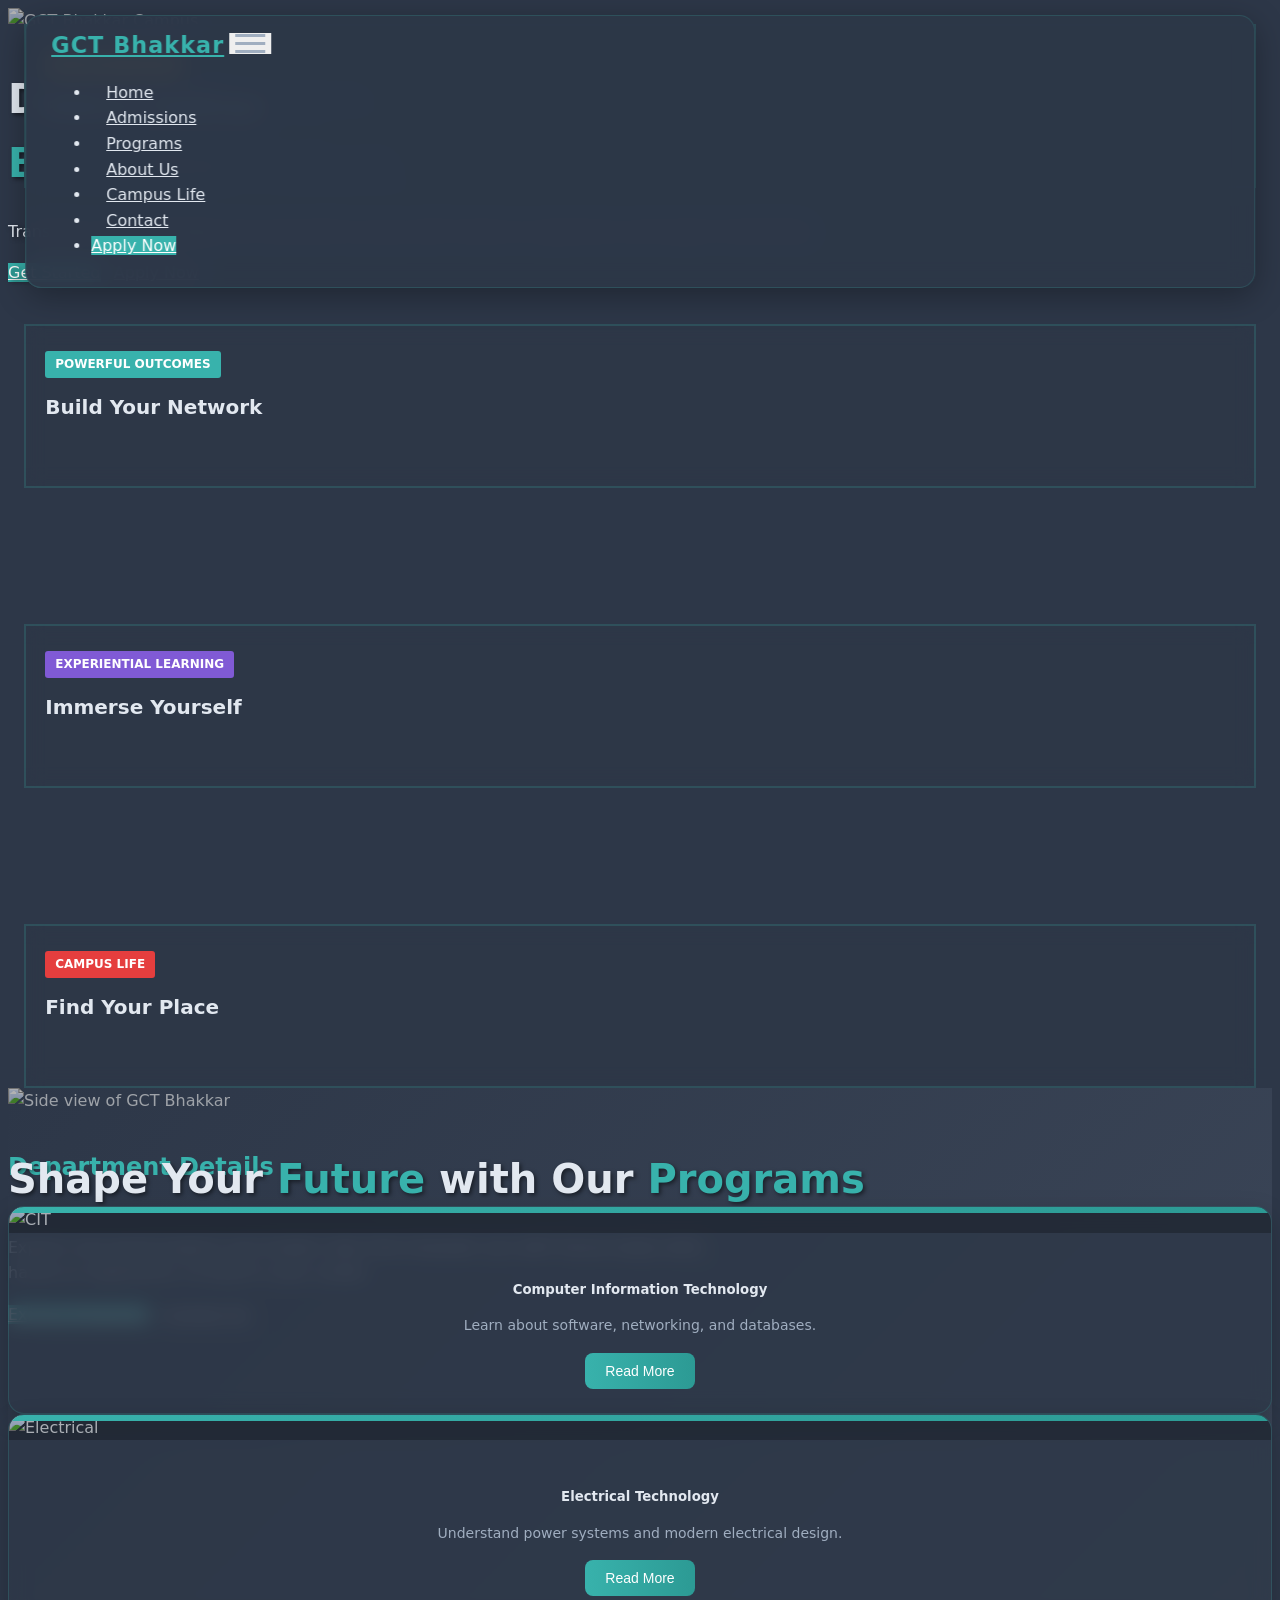
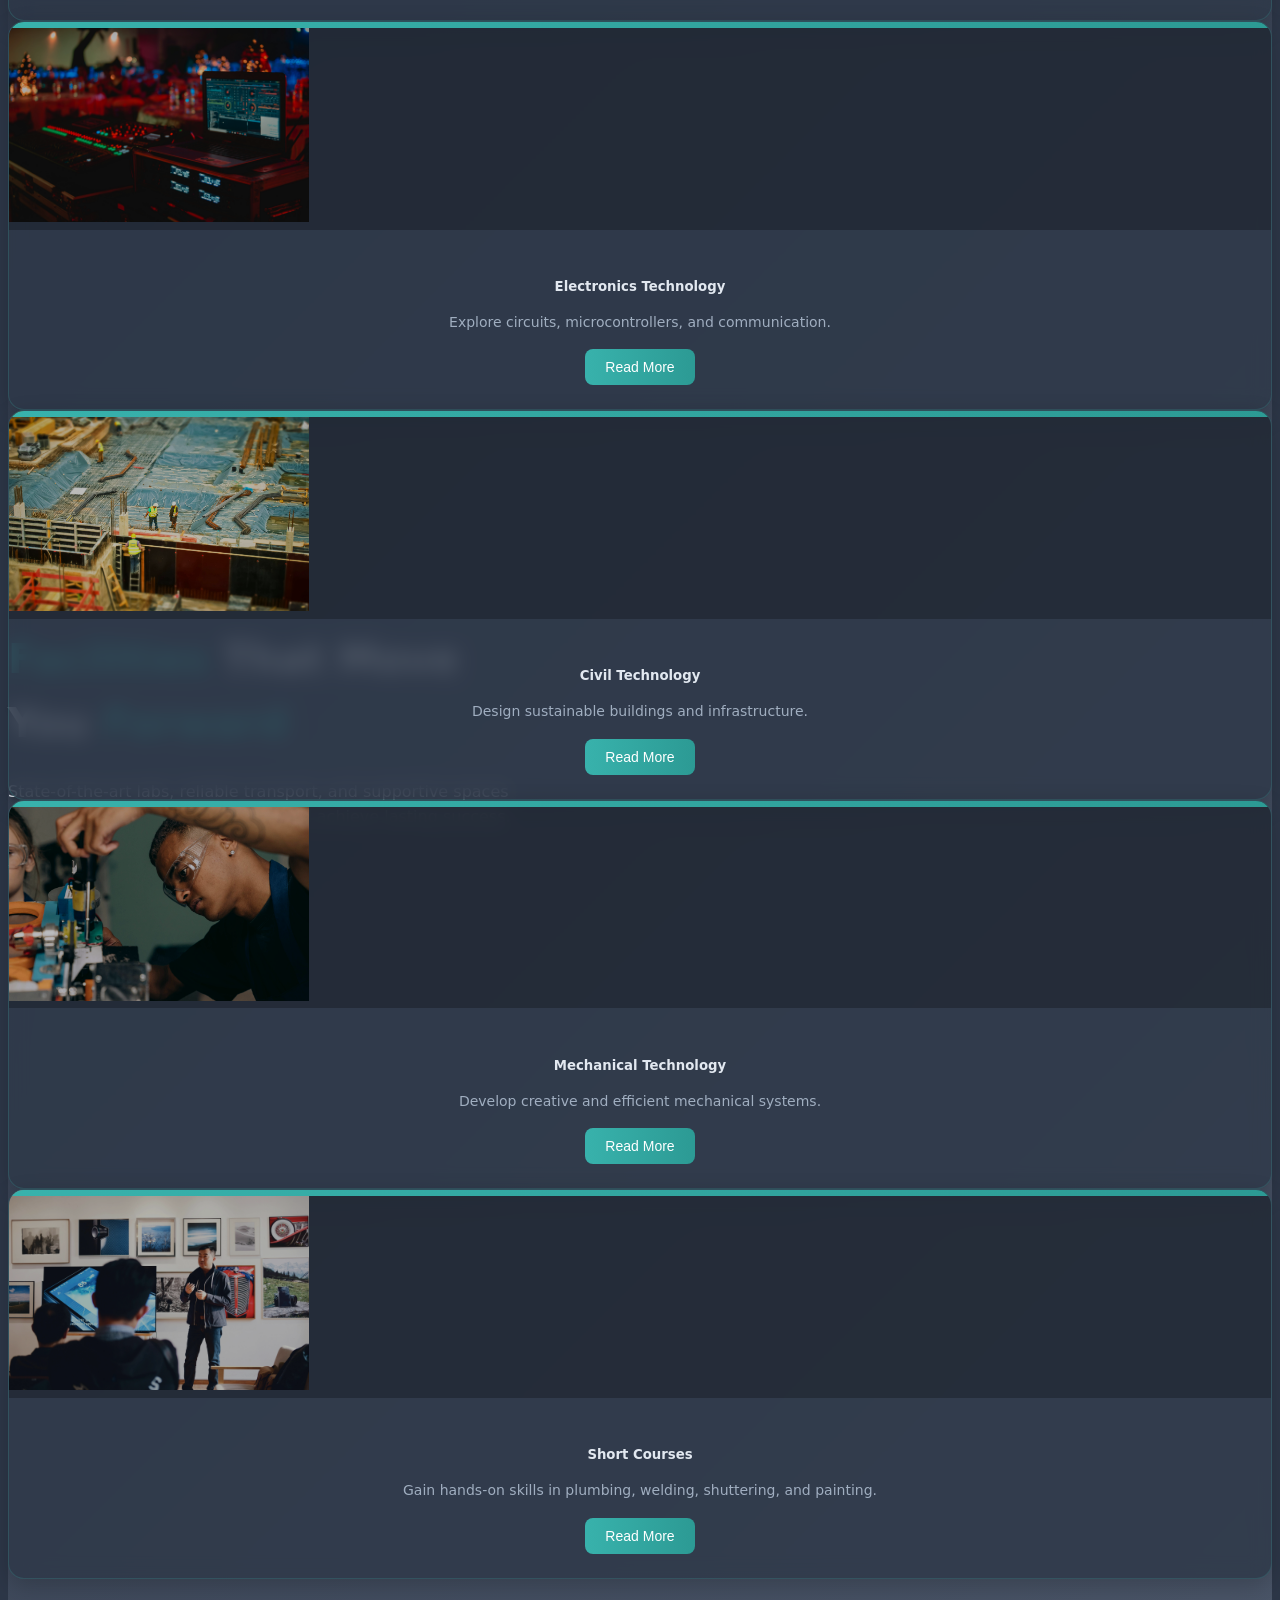
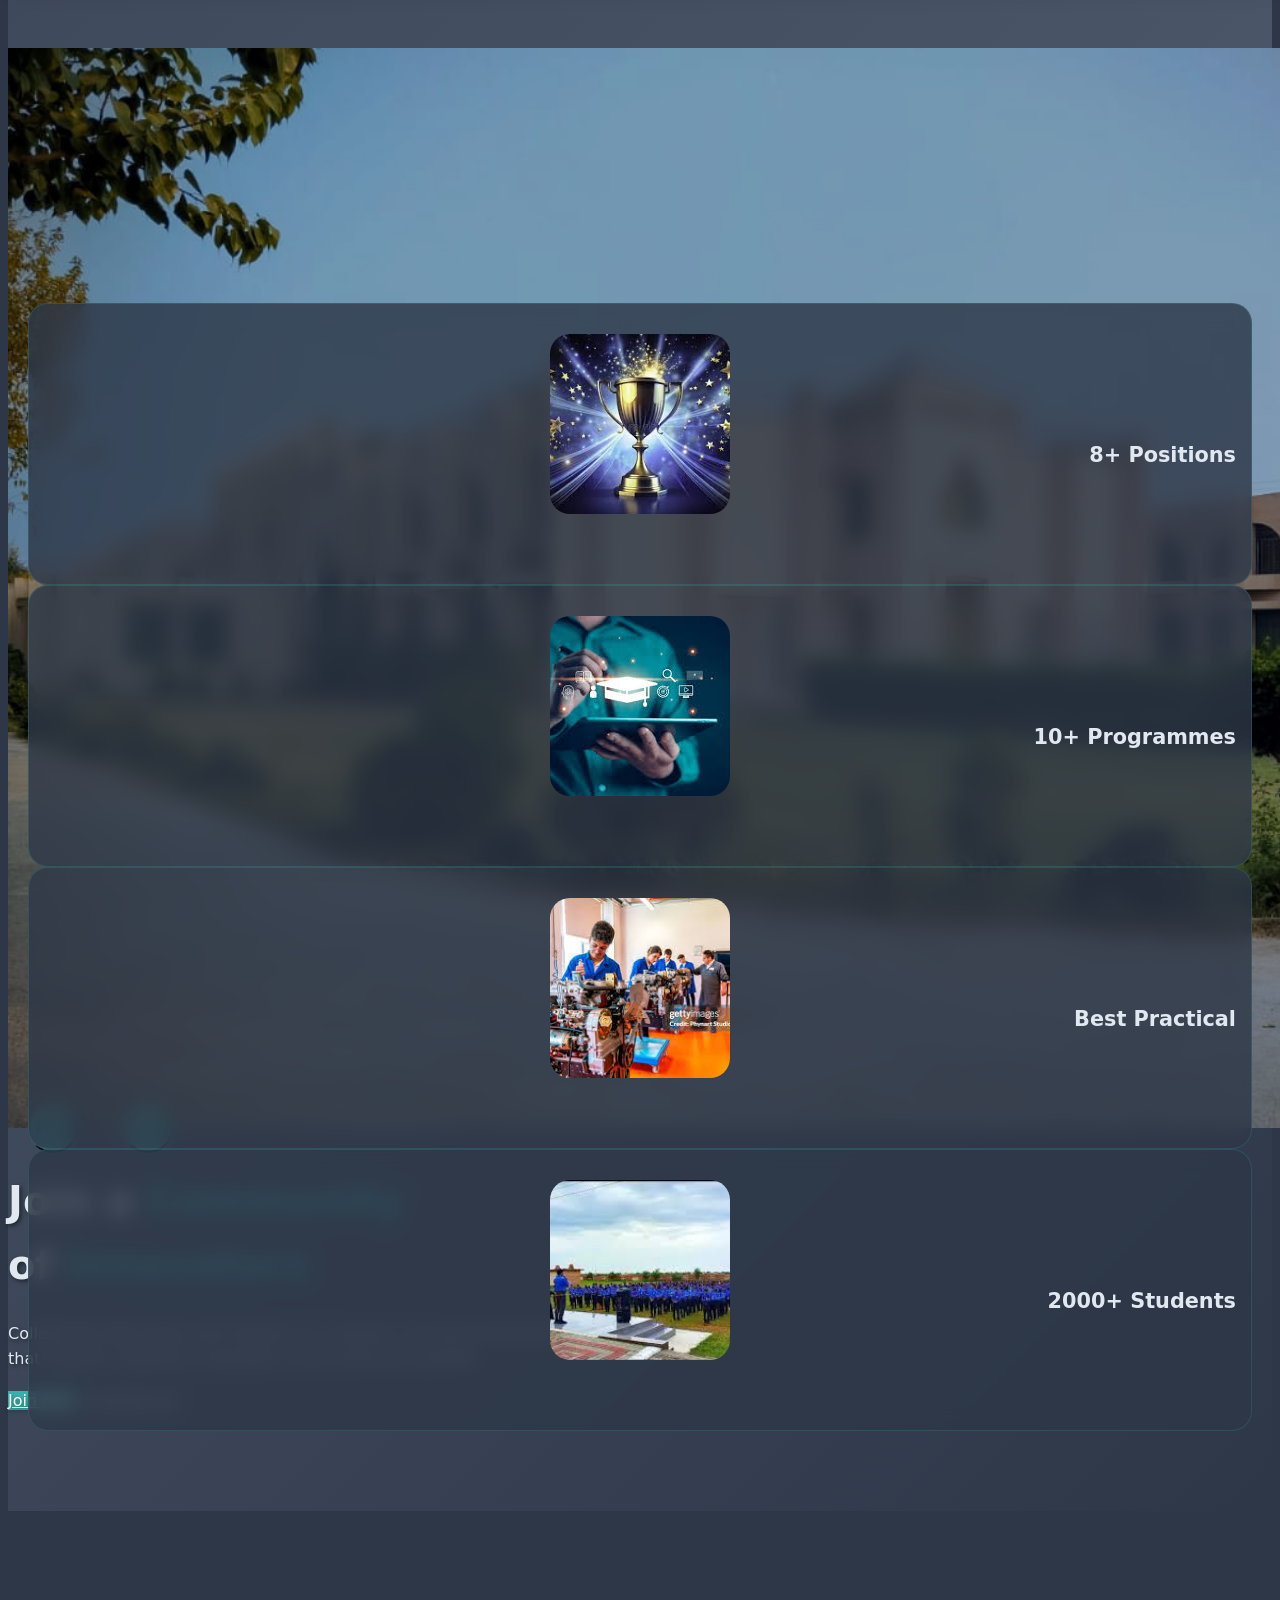
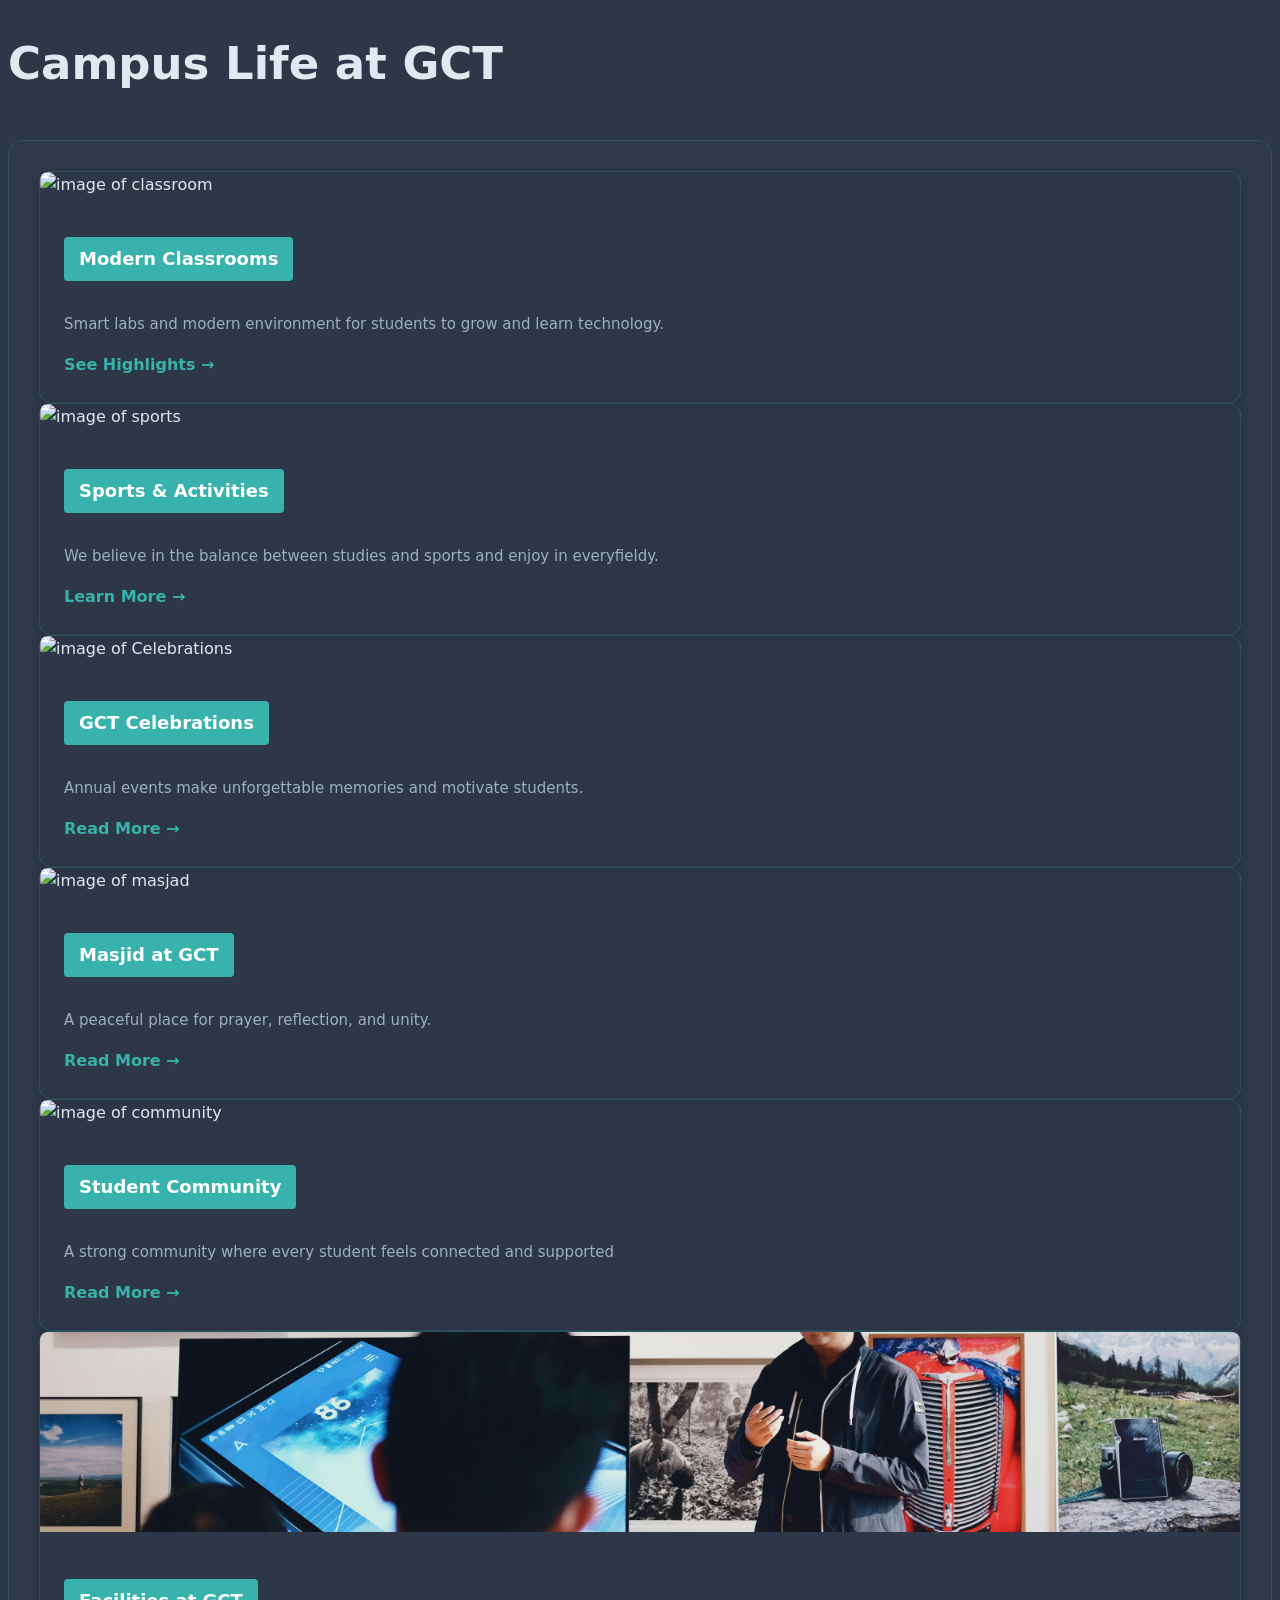
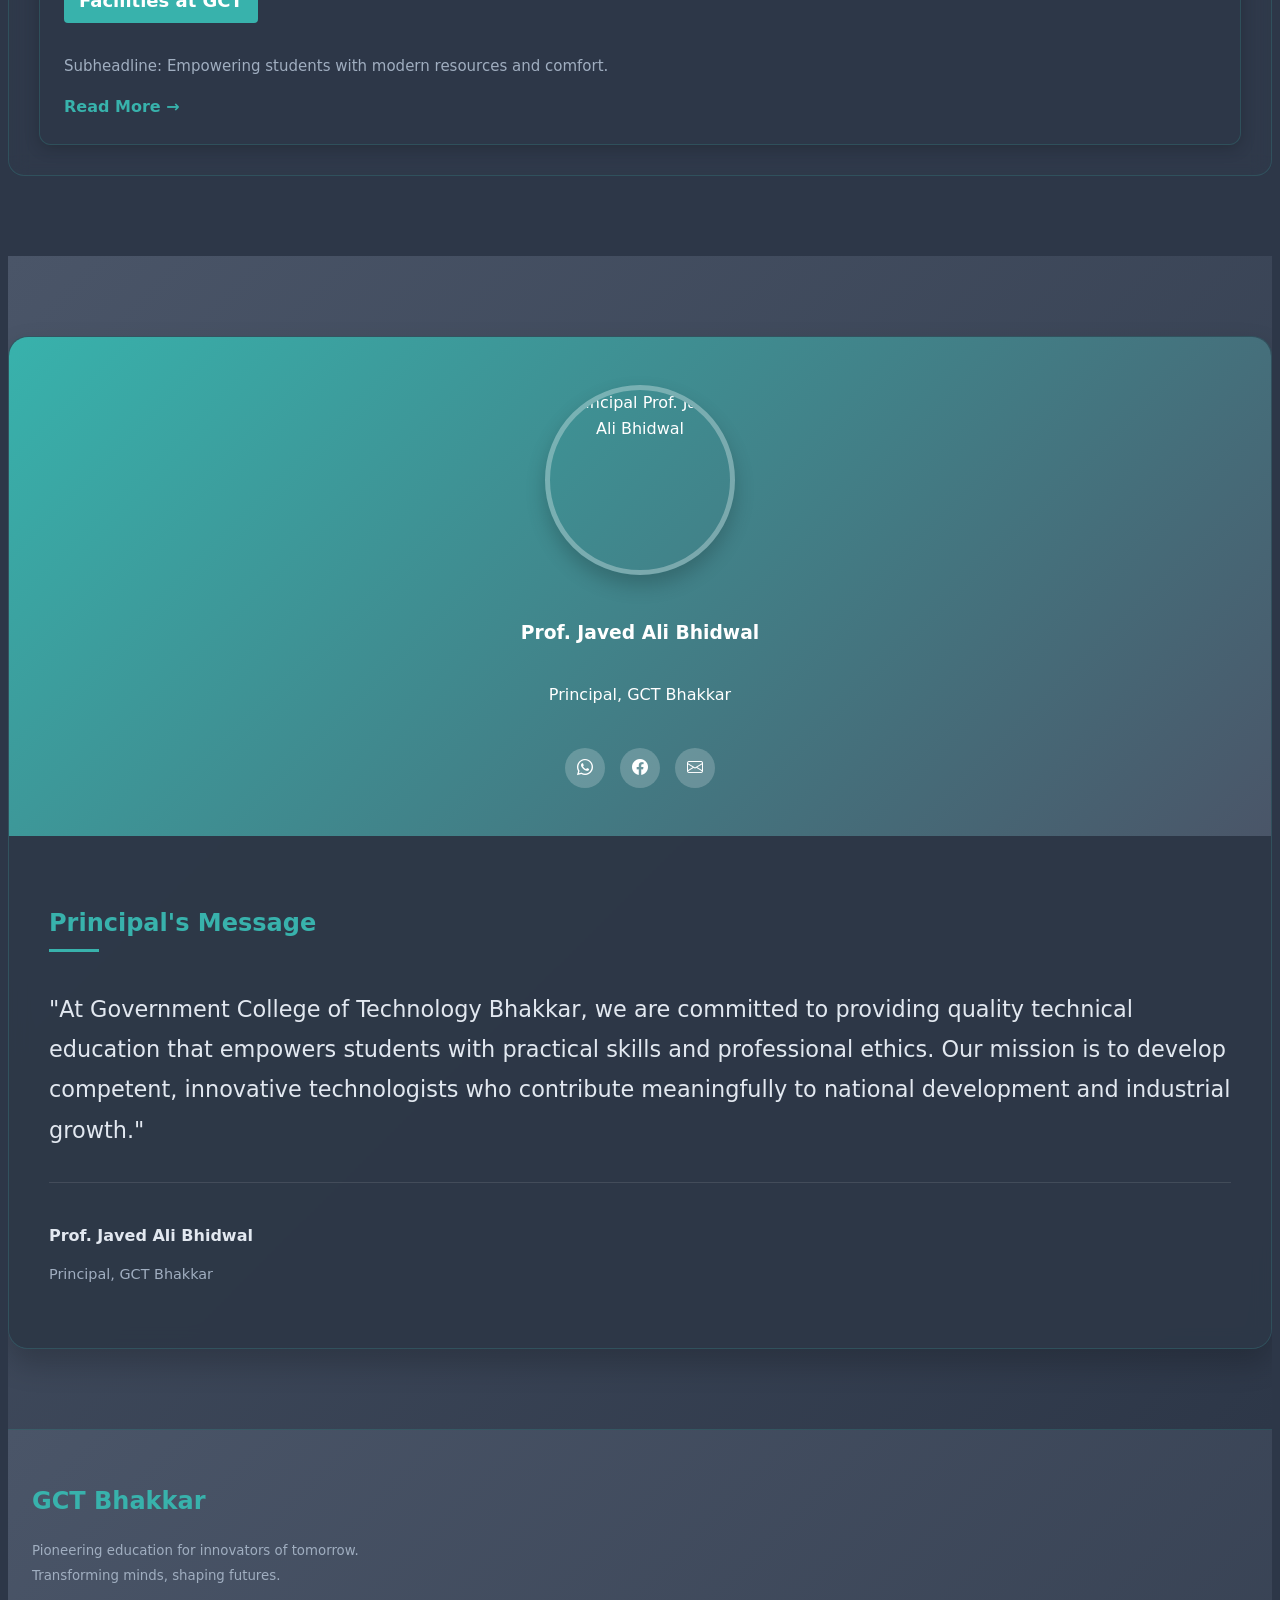
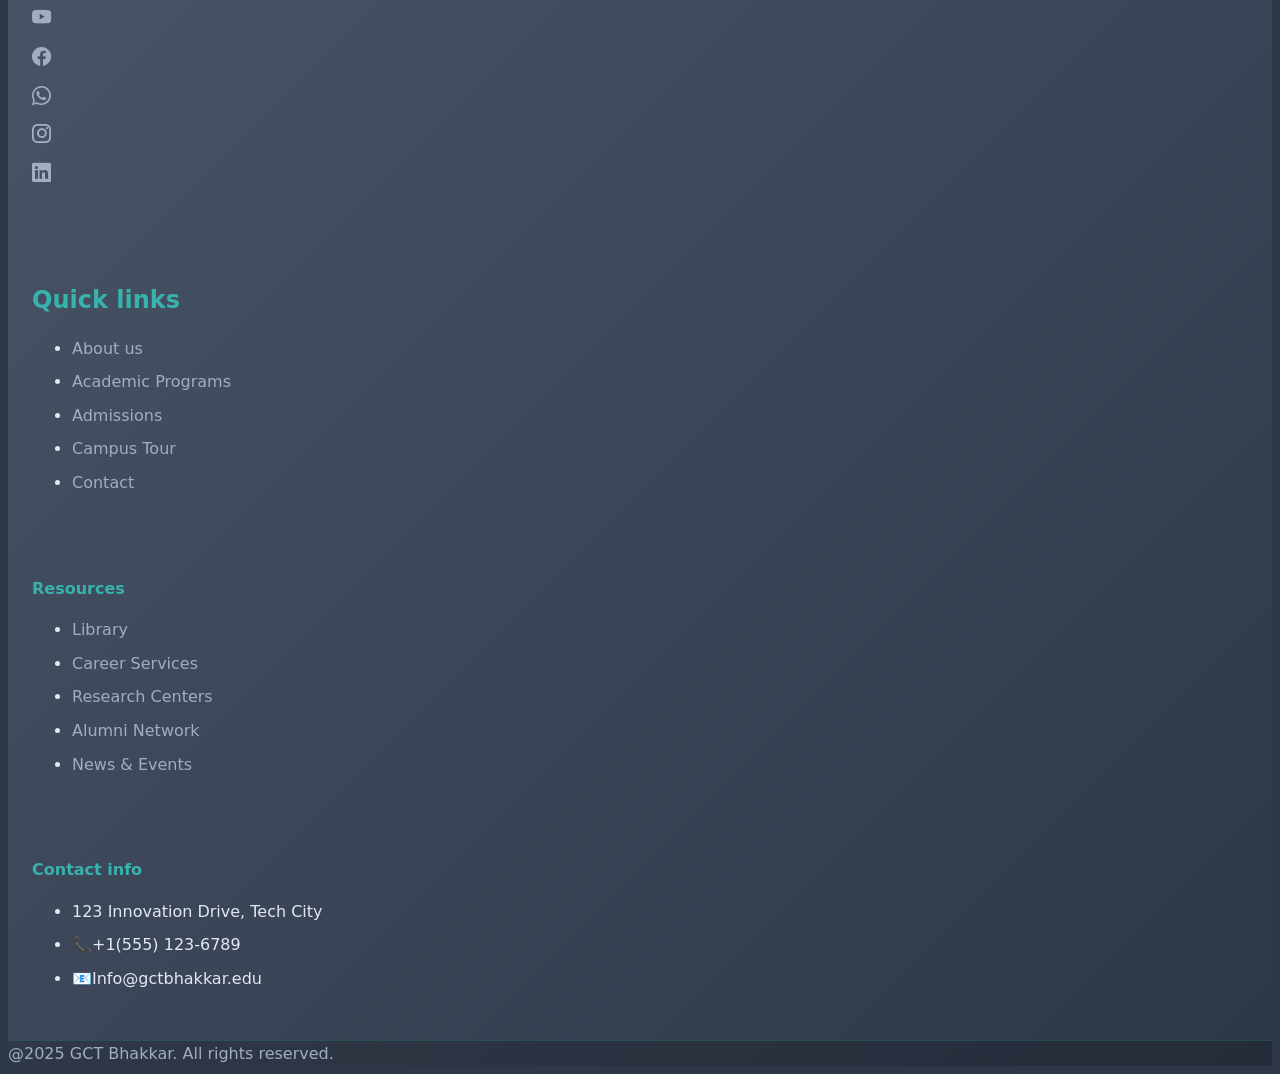
==== commit 22ecd598: "review commit" ====
--- a/index.html
+++ b/index.html
@@ -425,7 +425,7 @@
 
                         <div class="col-md-4">
                             <div class="campus-card">
-                                <img src="assets/images/classroom.jpg" alt="image of classroom">
+                                <img src="./assets/images/classroom.jpg" alt="image of classroom">
                                 <div class="p-3">
                                     <h3 class="red-title">Modern Classrooms</h3>
                                     <p>Smart labs and modern environment for students to grow and learn technology.</p>
@@ -436,7 +436,7 @@
 
                         <div class="col-md-4">
                             <div class="campus-card">
-                                <img src="assets/images/game.jpg" alt="image of sports">
+                                <img src="./assets/images/game.jpg" alt="image of sports">
                                 <div class="p-3">
                                     <h3 class="red-title">Sports & Activities</h3>
                                     <p>We believe in the balance between studies and sports and enjoy in everyfieldy.
@@ -448,7 +448,7 @@
 
                         <div class="col-md-4">
                             <div class="campus-card">
-                                <img src="assets/images/Celebrations.JPG" alt="image of Celebrations">
+                                <img src="./assets/images/Celebrations.JPG" alt="image of Celebrations">
                                 <div class="p-3">
                                     <h3 class="red-title">GCT Celebrations</h3>
                                     <p>Annual events make unforgettable memories and motivate students.</p>
@@ -459,7 +459,7 @@
 
                         <div class="col-md-4">
                             <div class="campus-card">
-                                <img src="assets/images/masjad.jpg" alt="image of masjad">
+                                <img src="./assets/images/masjad.jpg" alt="image of masjad">
                                 <div class="p-3">
                                     <h3 class="red-title">Masjid at GCT</h3>
                                     <p>A peaceful place for prayer, reflection, and unity.</p>
@@ -470,7 +470,7 @@
 
                         <div class="col-md-4">
                             <div class="campus-card">
-                                <img src="assets/images/community.jpg" alt="image of community">
+                                <img src="./assets/images/community.jpg" alt="image of community">
                                 <div class="p-3">
                                     <h3 class="red-title">Student Community</h3>
                                     <p>A strong community where every student feels connected and supported</p>
@@ -481,7 +481,7 @@
 
                         <div class="col-md-4">
                             <div class="campus-card">
-                                <img src="assets/images/teacher.jpg" alt="image of Facilities">
+                                <img src="./assets/images/short.jpg" alt="image of Facilities">
                                 <div class="p-3">
                                     <h3 class="red-title">Facilities at GCT</h3>
                                     <p>Subheadline: Empowering students with modern resources and comfort.</p>
--- a/assets/css/styles.css
+++ b/assets/css/styles.css
@@ -1,129 +1,225 @@
-    .Department {
-      background: linear-gradient(135deg, #dbeafe, #f8fafc);
-      font-family: "Poppins", sans-serif;
-      padding: 50px 0;
-    }
-
-    .card-dep{
-      border: none;
-      border-radius: 16px;
-      overflow: hidden;
-      box-shadow: 0 8px 25px rgba(0, 0, 0, 0.15);
-      transition: transform 0.3s ease, box-shadow 0.3s ease;
-      cursor: pointer;
-    }
-
-    .card-dep:hover {
-      transform: translateY(-10px);
-      box-shadow: 0 15px 40px rgba(0, 0, 0, 0.25);
-    }
-
-    .card-img-top {
-      height: 200px;
-      object-fit: cover;
-      transition: transform 0.6s ease;
-    }
-
-    .card-dep:hover .card-img-top {
-      transform: scale(1.1);
-    }
-
-    .image-overlay {
-      position: absolute;
-      inset: 0;
-      background: rgba(0, 0, 0, 0.25);
-      transition: background 0.4s ease;
-      z-index: 1;
-    }
-
-    .card-dep:hover .image-overlay {
-      background: rgba(0, 0, 0, 0.65);
-    }
-
-    .hover-text {
-      position: absolute;
-      bottom: 0;
-      left: 0;
-      right: 0;
-      padding: 20px;
-      color: white;
-      opacity: 0;
-      z-index: 2;
-      transform: translateY(40px);
-      transition: opacity 0.4s ease, transform 0.4s ease;
-      font-size: 14px;
-      line-height: 1.6;
-    }
-
-    .card-dep:hover .hover-text {
-      opacity: 1;
-      transform: translateY(0);
-    }
-
-    .card-body h5 {
-      color: #0f172a;
-      font-weight: 600;
-    }
-
-    .card-body p {
-      color: #475569;
-      font-size: 14px;
-    }
-
-    .btn-custom {
-      background: linear-gradient(90deg, #2563eb, #0ea5e9);
-      border: none;
-      color: white;
-      padding: 8px 18px;
-      border-radius: 8px;
-      font-size: 14px;
-      transition: transform 0.2s ease, background 0.3s ease;
-    }
-
-    .btn-custom:hover {
-      transform: scale(1.05);
-      background: linear-gradient(90deg, #1d4ed8, #0284c7);
-    }
-
-    .card-dep::before {
-      content: "";
-      position: absolute;
-      top: 0;
-      left: 0;
-      right: 0;
-      height: 6px;
-      background: linear-gradient(90deg, #2563eb, #0ea5e9);
-    }
-
-    .card-img-wrapper {
-      position: relative;
-      overflow: hidden;
-    }
-
-/* ===== HERO SECTION STYLES ===== */
+:root {
+  --primary-dark: #2d3748;      /* 60% - Main dark background */
+  --secondary-dark: #4a5568;    /* 30% - Secondary elements */
+  --accent-teal: #38b2ac;       /* 10% - Primary accent */
+  --accent-gold: #d69e2e;       /* Secondary accent */
+  --text-light: #e2e8f0;        /* Light text */
+  --text-muted: #a0aec0;        /* Muted text */
+  --card-bg: rgba(45, 55, 72, 0.8);
+  --border-color: rgba(56, 178, 172, 0.2);
+}
+
+/* Bootstrap Class Overrides */
+.text-primary { color: var(--accent-teal) !important; }
+.bg-primary { background-color: var(--accent-teal) !important; }
+.bg-dark { background-color: var(--primary-dark) !important; }
+.text-dark { color: var(--text-light) !important; }
+
+.btn-primary { 
+  background-color: var(--accent-teal) !important; 
+  border-color: var(--accent-teal) !important;
+  color: white !important;
+}
+
+.btn-primary:hover {
+  background-color: #2c9a94 !important;
+  border-color: #2c9a94 !important;
+  transform: translateY(-2px);
+  box-shadow: 0 5px 15px rgba(56, 178, 172, 0.4);
+}
+
+.btn-outline-light {
+  border-color: var(--text-light) !important;
+  color: var(--text-light) !important;
+}
+
+.btn-outline-light:hover {
+  background-color: var(--accent-teal) !important;
+  border-color: var(--accent-teal) !important;
+  color: var(--primary-dark) !important;
+}
+
+/* Global Styles */
+body {
+  font-family: system-ui, -apple-system, BlinkMacSystemFont, 'Segoe UI', Roboto, Oxygen, Ubuntu, Cantarell, 'Open Sans', 'Helvetica Neue', sans-serif;
+  background-color: var(--primary-dark);
+  color: var(--text-light);
+  line-height: 1.6;
+}
+
+/* Header & Navigation */
+.navbar-floating {
+  background: rgba(45, 55, 72, 0.95) !important;
+  backdrop-filter: blur(12px);
+  border-radius: 16px;
+  box-shadow: 0 8px 32px rgba(0, 0, 0, 0.3);
+  border: 1px solid var(--border-color);
+  padding: 12px 25px;
+  width: 92%;
+  max-width: 1200px;
+  margin: auto;
+  top: 15px;
+  left: 50%;
+  transform: translateX(-50%);
+  position: fixed;
+  z-index: 1030;
+}
+
+.navbar-brand {
+  color: var(--accent-teal) !important;
+  font-weight: bold;
+  letter-spacing: 1px;
+  font-size: 1.4rem;
+}
+
+.nav-link {
+  color: var(--text-light) !important;
+  transition: all 0.3s ease-in-out;
+  font-weight: 500;
+  padding: 10px 15px;
+}
+
+.nav-link:hover {
+  color: var(--accent-teal) !important;
+}
+
+.navbar-toggler {
+  border: 0 !important;
+}
+
+.navbar-toggler:focus,
+.navbar-toggler:active,
+.navbar-toggler-icon:focus {
+  outline: none !important;
+  box-shadow: none !important;
+  border: 0 !important;
+}
+
+.toggler-icon {
+  width: 30px;
+  height: 3px;
+  background-color: var(--accent-teal);
+  display: block;
+  transition: all 0.2s;
+}
+
+.middle-bar {
+  margin: 5px auto;
+}
+
+.navbar-toggler .top-bar {
+  transform: rotate(45deg);
+  transform-origin: 10% 10%;
+}
+
+.navbar-toggler .middle-bar {
+  opacity: 0;
+  filter: alpha(opacity=0);
+}
+
+.navbar-toggler .bottom-bar {
+  transform: rotate(-45deg);
+  transform-origin: 10% 90%;
+}
+
+.navbar-toggler.collapsed .top-bar {
+  transform: rotate(0);
+}
+
+.navbar-toggler.collapsed .middle-bar {
+  opacity: 1;
+  filter: alpha(opacity=100);
+}
+
+.navbar-toggler.collapsed .bottom-bar {
+  transform: rotate(0);
+}
+
+.navbar-toggler.collapsed .toggler-icon {
+  background-color: var(--text-muted);
+}
+
+.nav-link {
+  position: relative;
+}
+
+.nav-link::after {
+  content: '';
+  position: absolute;
+  left: 50%;
+  bottom: 0;
+  width: 0;
+  height: 2px;
+  background: var(--accent-teal);
+  transition: all 0.3s ease;
+}
+
+.nav-link:hover::after {
+  width: 100%;
+  left: 0;
+}
+
+/* Hero Section */
 .hero-section {
   position: relative;
+  background: var(--primary-dark);
 }
 
 .hero-section .carousel,
 .hero-section .carousel-item,
 .hero-section .hero-img {
-  height: 120vh; /* Keep carousel at 120vh */
+  height: 120vh;
 }
 
 .hero-img {
   object-fit: cover;
   object-position: top;
+  filter: brightness(0.7);
 }
 
 .transparent-slide {
-  opacity: 80%;
-  background-color: black;
-}
-
-/* ===== HERO CARDS  ===== */
+  opacity: 85%;
+  background: linear-gradient(45deg, var(--primary-dark), var(--secondary-dark));
+}
+
+.carousel-caption {
+  color: var(--text-light);
+  bottom: 30% !important;
+  text-shadow: 2px 2px 4px rgba(0, 0, 0, 0.5);
+}
+
+.carousel-caption h1 {
+  font-weight: 700;
+  margin-bottom: 1.5rem;
+}
+
+.carousel-buttons .btn {
+  margin-top: 1rem;
+  margin-right: 0.5rem;
+}
+
+/* Carousel Controls */
+.carousel-control-prev,
+.carousel-control-next {
+  width: 50px;
+  height: 50px;
+  background: rgba(56, 178, 172, 0.8);
+  border-radius: 50%;
+  top: 50%;
+  transform: translateY(-50%);
+  margin: 0 20px;
+  opacity: 0.8;
+}
+
+.carousel-control-prev:hover,
+.carousel-control-next:hover {
+  background: var(--accent-teal);
+  opacity: 1;
+}
+
+/* Hero Cards */
 .hero-cards-section {
-  position: absolute; /* Desktop: positioned inside carousel */
+  position: absolute;
   bottom: 0;
   left: 0;
   right: 0;
@@ -140,37 +236,41 @@
   padding-right: 1rem;
 }
 
-/* Remove Bootstrap gaps */
 .hero-cards-section .row.g-3 {
   --bs-gutter-x: 1rem;
   --bs-gutter-y: 0;
 }
 
-/* Card wrapper to create space for expansion */
 .hero-card-wrapper {
   position: relative;
   height: 300px;
   margin-bottom: 0;
 }
 
-/* ===== Card Styling ===== */
 .hero-custom-card {
   position: absolute;
   bottom: 0;
   left: 0;
   right: 0;
-  background: rgba(255, 255, 255, 0.05);
-  color: #fff;
-  border: 2px solid rgba(255, 255, 255, 0.25);
+  background: rgba(45, 55, 72, 0.8);
+  color: var(--text-light);
+  border: 2px solid var(--border-color);
   border-radius: 0;
   cursor: pointer;
   overflow: hidden;
   transition: all 0.4s ease;
   height: 160px;
   z-index: 1;
-}
-
-/* Card background image */
+  backdrop-filter: blur(10px);
+}
+
+.hero-custom-card:hover {
+  height: 250px;
+  border-color: var(--accent-teal);
+  z-index: 10;
+  background: rgba(45, 55, 72, 0.95);
+}
+
 .hero-card-bg-image {
   position: absolute;
   top: 0;
@@ -184,7 +284,6 @@
   z-index: 0;
 }
 
-/* On hover: show and animate background image */
 .hero-custom-card:hover .hero-card-bg-image {
   opacity: 0.3;
   animation: zoomImage 5s ease-in-out infinite;
@@ -202,14 +301,6 @@
   }
 }
 
-/* On hover: expand upward with bottom fixed */
-.hero-custom-card:hover {
-  height: 250px;
-  border-color: #00ff88;
-  z-index: 10;
-}
-
-/* ===== Top half ===== */
 .hero-custom-card .hero-card-top-half {
   padding: 1.5rem 1.2rem;
   transition: all 0.4s ease;
@@ -217,7 +308,6 @@
   position: relative;
 }
 
-/* ===== Bottom half ===== */
 .hero-custom-card .hero-card-bottom-half {
   opacity: 0;
   max-height: 0;
@@ -229,7 +319,6 @@
   z-index: 1;
 }
 
-/* On hover — reveal bottom text with background */
 .hero-custom-card:hover .hero-card-bottom-half {
   opacity: 1;
   max-height: 200px;
@@ -238,7 +327,6 @@
   backdrop-filter: blur(5px);
 }
 
-/* Label Styles */
 .hero-card-label {
   display: inline-block;
   padding: 4px 10px;
@@ -250,59 +338,573 @@
 }
 
 .hero-card-label.hero-rigor { 
-  background: #b83a3a; 
-  color: #fff; 
+  background: var(--accent-gold) !important; 
+  color: var(--primary-dark) !important; 
 }
 
 .hero-card-label.hero-outcomes { 
-  background: #1dd3c9; 
-  color: #063233; 
+  background: var(--accent-teal) !important; 
+  color: white !important; 
 }
 
 .hero-card-label.hero-learning { 
-  background: #ffdbe3; 
-  color: #5a1a2a; 
+  background: #805ad5 !important; 
+  color: white !important; 
 }
 
 .hero-card-label.hero-campus { 
-  background: #d6b84b; 
-  color: #2b2100; 
-}
-
-/* Scale labels slightly on hover */
+  background: #e53e3e !important; 
+  color: white !important; 
+}
+
 .hero-custom-card:hover .hero-card-label {
   transform: scale(1.05);
 }
 
-/* Title Styles */
 .hero-card-title {
   margin-top: 0.8rem;
   font-weight: bold;
-  color: #fff;
+  color: var(--text-light);
   font-size: 1.25rem;
 }
 
-/* Carousel caption adjustments */
-.carousel-caption {
-  color: #fff;
-  bottom: 30% !important; /* Positioned to avoid cards */
-  top: auto !important;
-}
-
-.carousel-buttons .btn {
-  margin-top: 1rem;
-}
-
-/* ===== RESPONSIVE BREAKPOINTS ===== */
-
-/* Large Desktop (1400px and above) */
-@media (min-width: 1400px) {
-  .carousel-caption {
-    bottom: 32% !important;
-  }
-}
-
-/* Desktop (1200px to 1399px) */
+/* Departments Section */
+.Departments {
+  background: linear-gradient(135deg, var(--primary-dark), var(--secondary-dark));
+  padding: 80px 0 40px 0;
+}
+
+.Departments h1 {
+  color: var(--accent-teal) !important;
+  font-weight: 700;
+}
+
+.card-dep {
+  background: var(--card-bg);
+  border: 1px solid var(--border-color);
+  border-radius: 16px;
+  overflow: hidden;
+  box-shadow: 0 8px 25px rgba(0, 0, 0, 0.2);
+  transition: all 0.3s ease;
+  backdrop-filter: blur(10px);
+  cursor: pointer;
+  height: 100%;
+}
+
+.card-dep:hover {
+  transform: translateY(-10px);
+  box-shadow: 0 20px 40px rgba(56, 178, 172, 0.3);
+  border-color: var(--accent-teal);
+}
+
+.card-img-wrapper {
+  position: relative;
+  overflow: hidden;
+}
+
+.card-img-top {
+  height: 200px;
+  object-fit: cover;
+  transition: transform 0.6s ease;
+}
+
+.card-dep:hover .card-img-top {
+  transform: scale(1.1);
+}
+
+.image-overlay {
+  position: absolute;
+  inset: 0;
+  background: rgba(0, 0, 0, 0.25);
+  transition: background 0.4s ease;
+  z-index: 1;
+}
+
+.card-dep:hover .image-overlay {
+  background: rgba(0, 0, 0, 0.65);
+}
+
+.hover-text {
+  position: absolute;
+  bottom: 0;
+  left: 0;
+  right: 0;
+  padding: 20px;
+  color: white;
+  opacity: 0;
+  z-index: 2;
+  transform: translateY(40px);
+  transition: opacity 0.4s ease, transform 0.4s ease;
+  font-size: 14px;
+  line-height: 1.6;
+}
+
+.card-dep:hover .hover-text {
+  opacity: 1;
+  transform: translateY(0);
+}
+
+.card-body {
+  padding: 1.5rem;
+  text-align: center;
+}
+
+.card-body h5 {
+  color: var(--text-light) !important;
+  font-weight: 600;
+  margin-bottom: 0.75rem;
+}
+
+.card-body p {
+  color: var(--text-muted) !important;
+  font-size: 14px;
+  margin-bottom: 1rem;
+}
+
+.btn-custom {
+  background: linear-gradient(90deg, var(--accent-teal), #2c9a94);
+  border: none;
+  color: white;
+  padding: 10px 20px;
+  border-radius: 8px;
+  font-weight: 500;
+  transition: all 0.3s ease;
+  font-size: 14px;
+}
+
+.btn-custom:hover {
+  transform: translateY(-2px);
+  box-shadow: 0 5px 15px rgba(56, 178, 172, 0.4);
+  color: white;
+}
+
+.card-dep::before {
+  content: "";
+  position: absolute;
+  top: 0;
+  left: 0;
+  right: 0;
+  height: 6px;
+  background: linear-gradient(90deg, var(--accent-teal), #2c9a94);
+  z-index: 3;
+}
+
+/* Why Choose Us Section */
+.why-choose-section {
+  background: linear-gradient(135deg, var(--secondary-dark), var(--primary-dark));
+  padding: 80px 20px;
+  text-align: center;
+}
+
+.why-choose-section h2 {
+  color: var(--text-light) !important;
+  margin-bottom: 10px;
+  font-weight: 700;
+}
+
+.why-choose-section p {
+  color: var(--text-muted);
+  margin-bottom: 60px;
+  font-size: 1.1rem;
+}
+
+.card-why {
+  border: none;
+  border-radius: 20px !important;
+  overflow: hidden;
+  position: relative;
+  cursor: pointer;
+  height: 280px;
+  background-color: var(--card-bg);
+  transition: transform 0.5s, box-shadow 0.5s;
+  display: flex;
+  justify-content: flex-end;
+  align-items: center;
+  text-align: center;
+  border: 1px solid var(--border-color);
+  backdrop-filter: blur(10px);
+}
+
+.card-why:hover {
+  transform: translateY(-10px) scale(1.03);
+  box-shadow: 0 30px 40px rgba(56, 178, 172, 0.3);
+  border-color: var(--accent-teal);
+}
+
+.card-beside {
+  position: absolute;
+  top: 0;
+  left: 0;
+  width: 100%;
+  height: 100%;
+  background: linear-gradient(135deg, var(--accent-teal), var(--secondary-dark));
+  display: flex;
+  flex-direction: column;
+  justify-content: center;
+  align-items: center;
+  color: var(--text-light);
+  text-align: center;
+  opacity: 0;
+  transition: opacity 0.5s ease;
+  z-index: 2;
+  border-radius: 20px;
+}
+
+.card-beside img {
+  width: 100%;
+  height: 200px;
+  object-fit: cover;
+  border-radius: 20px 20px 0 0;
+  margin-bottom: 15px;
+  transition: transform 0.5s;
+}
+
+.card-beside h5 {
+  font-size: 1.5rem;
+  font-weight: 700;
+  margin-bottom: 10px;
+  transform: translateY(20px);
+  opacity: 0;
+  transition: all 0.5s;
+  color: white;
+}
+
+.card-beside p {
+  font-size: 1rem;
+  color: white;
+  transform: translateY(20px);
+  opacity: 0;
+  transition: all 0.5s 0.2s;
+  padding: 0 1rem;
+}
+
+.card-why:hover .card-beside {
+  opacity: 1;
+}
+
+.card-why:hover .card-beside img {
+  transform: scale(1.05);
+}
+
+.card-why:hover .card-beside h5,
+.card-why:hover .card-beside p {
+  opacity: 1;
+  transform: translateY(0);
+}
+
+.card-bottom {
+  padding: 10px 15px;
+  z-index: 3;
+  transition: opacity 0.5s;
+}
+
+.card-bottom h6 {
+  font-size: 1.3rem;
+  font-weight: bold;
+  color: var(--text-light) !important;
+  margin-bottom: 25px;
+}
+
+.card-why:hover .card-bottom {
+  opacity: 0;
+}
+
+.card-front {
+  position: absolute;
+  top: 20px;
+  left: 50%;
+  transform: translateX(-50%);
+  display: flex;
+  flex-direction: column;
+  align-items: center;
+  z-index: 1;
+  transition: opacity 0.5s;
+  width: 100%;
+}
+
+.card-front img {
+  width: 180px;
+  height: 180px;
+  margin-top: 10px;
+  object-fit: cover;
+  border-radius: 20px;
+  margin-bottom: 10px;
+}
+
+.card-front p {
+  font-size: 0.95rem;
+  color: var(--text-muted);
+  margin: 0;
+}
+
+.card-why:hover .card-front {
+  opacity: 0;
+}
+
+/* Campus Life Section */
+.campus-life {
+  background: var(--primary-dark);
+  padding: 80px 0;
+}
+
+.campus-life .section-title {
+  color: var(--text-light) !important;
+  font-weight: 700;
+  font-size: 45px;
+  margin-bottom: 1rem;
+}
+
+.campus-cards {
+  background: rgba(74, 85, 104, 0.1);
+  border-radius: 16px;
+  padding: 30px;
+  margin-top: 40px;
+  backdrop-filter: blur(10px);
+  border: 1px solid var(--border-color);
+}
+
+.campus-card {
+  background: var(--card-bg);
+  border-radius: 12px;
+  box-shadow: 0 4px 15px rgba(0, 0, 0, 0.2);
+  transition: all 0.3s ease;
+  border: 1px solid var(--border-color);
+  height: 100%;
+}
+
+.campus-card:hover {
+  transform: translateY(-10px);
+  box-shadow: 0 15px 30px rgba(56, 178, 172, 0.3);
+  border-color: var(--accent-teal);
+}
+
+.campus-card img {
+  width: 100%;
+  height: 200px;
+  object-fit: cover;
+  border-radius: 8px 8px 0 0;
+}
+
+.campus-card .p-3 {
+  padding: 1.5rem !important;
+}
+
+.red-title {
+  background: var(--accent-teal) !important;
+  color: white !important;
+  display: inline-block;
+  padding: 8px 15px;
+  border-radius: 4px;
+  font-weight: bold;
+  font-size: 18px;
+  margin-top: 15px;
+  margin-bottom: 1rem;
+}
+
+.campus-card p {
+  color: var(--text-muted) !important;
+  font-size: 15px;
+  margin-bottom: 1rem;
+}
+
+.read-link {
+  color: var(--accent-teal) !important;
+  font-weight: 600;
+  text-decoration: none;
+  transition: color 0.3s ease;
+}
+
+.read-link:hover {
+  color: var(--accent-gold) !important;
+  text-decoration: underline;
+}
+
+/* Principal Message */
+.principal-message {
+  background: linear-gradient(135deg, var(--secondary-dark), var(--primary-dark));
+  position: relative;
+  overflow: hidden;
+  padding: 80px 0;
+}
+
+.principal-card {
+  border-radius: 20px;
+  box-shadow: 0 15px 30px rgba(0, 0, 0, 0.2);
+  overflow: hidden;
+  transition: transform 0.3s ease;
+  background: var(--card-bg) !important;
+  border: 1px solid var(--border-color);
+  backdrop-filter: blur(10px);
+}
+
+.principal-card:hover {
+  transform: translateY(-10px);
+}
+
+.profile-side {
+  background: linear-gradient(135deg, var(--accent-teal), var(--secondary-dark));
+  color: white;
+  padding: 3rem 2rem;
+  display: flex;
+  flex-direction: column;
+  align-items: center;
+  justify-content: center;
+  text-align: center;
+}
+
+.profile-img {
+  width: 180px;
+  height: 180px;
+  border-radius: 50%;
+  border: 5px solid rgba(255, 255, 255, 0.3);
+  object-fit: cover;
+  margin-bottom: 1.5rem;
+  box-shadow: 0 10px 20px rgba(0, 0, 0, 0.2);
+  background: transparent;
+}
+
+.message-side {
+  padding: 3rem 2.5rem;
+  background: var(--card-bg);
+}
+
+.message-side .section-title {
+  color: var(--accent-teal) !important;
+  font-weight: 700;
+  margin-bottom: 1.5rem;
+  position: relative;
+  display: inline-block;
+}
+
+.message-side .section-title::after {
+  content: '';
+  position: absolute;
+  bottom: -10px;
+  left: 0;
+  width: 50px;
+  height: 3px;
+  background: var(--accent-teal);
+}
+
+.quote-text {
+  font-size: 1.4rem;
+  line-height: 1.8;
+  color: var(--text-light) !important;
+  font-weight: 500;
+  margin-bottom: 2rem;
+}
+
+.signature {
+  border-top: 1px solid rgba(255, 255, 255, 0.1);
+  padding-top: 1.5rem;
+}
+
+.principal-name {
+  font-weight: 700;
+  color: var(--text-light) !important;
+  margin-bottom: 0.3rem;
+}
+
+.principal-title {
+  color: var(--text-muted) !important;
+  font-size: 0.9rem;
+}
+
+.social-links {
+  margin-top: 1.5rem;
+}
+
+.social-links a {
+  display: inline-flex;
+  align-items: center;
+  justify-content: center;
+  width: 40px;
+  height: 40px;
+  border-radius: 50%;
+  background: rgba(255, 255, 255, 0.2);
+  color: white;
+  margin: 0 5px;
+  transition: all 0.3s ease;
+  text-decoration: none;
+}
+
+.social-links a:hover {
+  background: var(--accent-teal) !important;
+  transform: translateY(-3px);
+}
+
+/* Footer */
+footer .container-fluid {
+  background: linear-gradient(135deg, var(--secondary-dark), var(--primary-dark)) !important;
+  border-top: 1px solid var(--border-color);
+}
+
+.footer-section {
+  padding: 2rem 1.5rem;
+}
+
+.footer-text-light {
+  font-weight: 600;
+  margin-bottom: 1px;
+  color: var(--accent-teal) !important;
+}
+
+.footer-section p {
+  color: var(--text-muted);
+}
+
+.footer-section ul li {
+  margin-bottom: 0.5rem;
+}
+
+.footer-section a {
+  color: var(--text-muted) !important;
+  text-decoration: none;
+  transition: color 0.3s ease;
+}
+
+.footer-section a:hover {
+  color: var(--accent-teal) !important;
+}
+
+.social-icons {
+  list-style: none;
+  padding: 0;
+  margin: 0;
+}
+
+.social-icons li a {
+  color: var(--text-muted) !important;
+  font-size: 1.2rem;
+  transition: color 0.3s ease;
+}
+
+.social-icons li a:hover {
+  color: var(--accent-teal) !important;
+}
+
+.footer-text-light:hover {
+  text-decoration: underline;
+  text-decoration-color: var(--accent-teal) !important;
+}
+
+.quick-links a:hover, 
+.resources a:hover {
+  text-decoration: underline;
+  text-decoration-color: var(--accent-teal) !important;
+}
+
+/* Copyright Section */
+.border-top {
+  border-top: 1px solid var(--border-color) !important;
+}
+
+.text-center.p-4 {
+  color: var(--text-muted) !important;
+  background: rgba(0, 0, 0, 0.2);
+}
+
+/* Responsive Design */
 @media (max-width: 1399px) {
   .carousel-caption {
     bottom: 30% !important;
@@ -313,7 +915,6 @@
   }
 }
 
-/* Laptop/Tablet Landscape (992px to 1199px) */
 @media (max-width: 1199px) {
   .carousel-caption {
     bottom: 28% !important;
@@ -328,30 +929,28 @@
   }
 }
 
-/* Tablet Portrait (768px to 991px) - Cards move OUTSIDE carousel */
 @media (max-width: 991px) {
   .hero-cards-section .col-lg-3 { 
     flex: 1 1 50%; 
     max-width: 50%; 
   }
   
-  /* Move cards OUTSIDE carousel */
   .hero-section {
-    padding-bottom: 0; /* Remove any padding */
+    padding-bottom: 0;
   }
   
   .hero-section .carousel,
   .hero-section .carousel-item,
   .hero-section .hero-img {
-    height: 100vh; /* Full viewport for carousel */
+    height: 100vh;
   }
   
   .hero-cards-section {
-    position: relative; /* Changed from absolute to relative */
+    position: relative;
     margin-top: 0;
-    background: #0a0a3a; /* Add background when outside */
+    background: linear-gradient(135deg, var(--secondary-dark), var(--primary-dark));
     padding: 2rem 1rem;
-    min-height: 100vh; /* Full viewport for cards section */
+    min-height: 100vh;
     display: flex;
     align-items: center;
   }
@@ -390,10 +989,42 @@
   .hero-card-title {
     font-size: 1.1rem;
   }
-}
-
-/* Mobile Landscape (576px to 767px) */
-@media (max-width: 767px) {
+
+  .navbar-floating {
+    width: 95%;
+    padding: 10px 15px;
+  }
+}
+
+@media (max-width: 768px) {
+  .profile-side {
+    padding: 2rem 1.5rem;
+  }
+  
+  .message-side {
+    padding: 2rem 1.5rem;
+  }
+  
+  .profile-img {
+    width: 140px;
+    height: 140px;
+  }
+
+  .section-title {
+    font-size: 2rem !important;
+  }
+
+  .campus-life .section-title {
+    font-size: 2.5rem !important;
+  }
+}
+
+@media (max-width: 575px) {
+  .hero-cards-section .col-lg-3 { 
+    flex: 1 1 100%; 
+    max-width: 100%; 
+  }
+  
   .hero-section .carousel,
   .hero-section .carousel-item,
   .hero-section .hero-img {
@@ -402,49 +1033,6 @@
   
   .hero-cards-section {
     min-height: 100vh;
-    padding: 1.5rem 1rem;
-  }
-  
-  .carousel-caption {
-    bottom: auto !important;
-    top: 50% !important;
-    transform: translateY(-50%);
-  }
-  
-  .carousel-caption h1 {
-    font-size: 2.2rem;
-  }
-  
-  .carousel-caption p {
-    font-size: 1rem;
-  }
-  
-  .carousel-buttons .btn {
-    padding: 0.6rem 1.8rem;
-    font-size: 1rem;
-  }
-  
-  .hero-card-wrapper {
-    height: 240px;
-    margin-bottom: 1.5rem;
-  }
-}
-
-/* Mobile Portrait (320px to 575px) */
-@media (max-width: 575px) {
-  .hero-cards-section .col-lg-3 { 
-    flex: 1 1 100%; 
-    max-width: 100%; 
-  }
-  
-  .hero-section .carousel,
-  .hero-section .carousel-item,
-  .hero-section .hero-img {
-    height: 100vh; /* First full screen = carousel */
-  }
-  
-  .hero-cards-section {
-    min-height: 100vh; /* Second full screen = all 4 cards */
     padding: 1.5rem 1rem;
     display: flex;
     align-items: center;
@@ -506,631 +1094,37 @@
     padding: 0.7rem 0.9rem 1.5rem 0.9rem;
     font-size: 0.8rem;
   }
-}
-
-/* Extra Small Mobile (below 400px) */
-@media (max-width: 399px) {
-  .hero-section .carousel,
-  .hero-section .carousel-item,
-  .hero-section .hero-img {
-    height: 100vh;
-  }
-
-  .hero-cards-section {
-    min-height: 100vh;
-    padding: 1rem 0.8rem;
-  }
-
-  .carousel-caption {
-    bottom: auto !important;
-    top: 50% !important;
-    transform: translateY(-50%);
-    padding-left: 1rem;
-    padding-right: 1rem;
-  }
-
-  .carousel-caption h1 {
-    font-size: 1.7rem;
-  }
-
-  .carousel-caption p {
-    font-size: 0.9rem;
-  }
-
-  .carousel-buttons .btn {
-    padding: 0.45rem 1.2rem;
-    font-size: 0.85rem;
-  }
-
-  .hero-card-wrapper {
-    height: 200px;
-    margin-bottom: 1rem;
-  }
-
-  .hero-custom-card {
-    height: 130px;
-  }
-
-  .hero-custom-card:hover {
-    height: 190px;
-  }
-
-  .hero-card-title {
-    font-size: 0.95rem;
-    margin-top: 0.5rem;
-  }
-
-  .hero-card-label {
-    font-size: 0.65rem;
-    padding: 3px 7px;
-  }
-
-  .hero-custom-card:hover .hero-card-bottom-half {
-    padding: 0.7rem 0.9rem 1.5rem 0.9rem;
-    font-size: 0.8rem;
-  }
-}
-
-
-
-/* Extra Small Mobile (below 400px) */
-@media (max-width: 399px) {
-  .hero-section .carousel,
-  .hero-section .carousel-item,
-  .hero-section .hero-img {
-    height: 100vh;
-  }
-  
-  .hero-cards-section {
-    min-height: 100vh;
-    padding: 1rem 0.8rem;
-  }
-  
-  .carousel-caption {
-    bottom: 12% !important;
-  }
-  
-  .carousel-caption h1 {
-    font-size: 1.5rem;
-  }
-  
-  .carousel-caption p {
-    font-size: 0.75rem;
-  }
-  
-  .carousel-buttons .btn {
-    padding: 0.35rem 1rem;
-    font-size: 0.8rem;
-  }
-  
-  .hero-card-wrapper {
-    height: 200px;
-    margin-bottom: 1rem;
-  }
-  
-  .hero-custom-card {
-    height: 130px;
-  }
-  
-  .hero-custom-card:hover {
-    height: 190px;
-  }
-  
-  .hero-card-title {
-    font-size: 0.9rem;
-  }
-  
-  .hero-card-label {
-    font-size: 0.6rem;
-    padding: 2px 6px;
-  }
-}
-
-
-
-  body {
-    font-family: system-ui, -apple-system, BlinkMacSystemFont, 'Segoe UI', Roboto, Oxygen, Ubuntu, Cantarell, 'Open Sans', 'Helvetica Neue', sans-serif
-    }
-
-    .campus-life {
-      padding: 60px 0;
-    }
-
-   
-    .section-title {
-      font-size: 45px;
-      font-weight: 600;
-    }
-
-    .section-descrip {
-      width: 80%;
-      font-size: 18px;
-    }
-
-    /* Cards container */
-    .campus-cards {
-      background: #fff;
-      border-radius: 8px;
-      padding: 30px;
-      margin-top: 40px;
-    }
-
-    /* Each card */
-    .campus-card {
-      background: #ffffff;
-      border-radius: 8px;
-      box-shadow: 0 0 8px rgba(0, 0, 0, 0.1);
-      transition: transform 0.3s ease;
-    }
-
-    .campus-card:hover {
-      transform: translateY(-10px);
-    }
-
-    /* Image style */
-    .campus-card img {
-      width: 100%;
-      height: 200px;
-      object-fit: cover;
-      border-radius: 8px 8px 0 0;
-    }
-
-    /* Title band */
-    .red-title {
-      background: #3c2ecd;
-      color: #fff;
-      display: inline-block;
-      padding: 8px 15px;
-      border-radius: 4px;
-      font-weight: bold;
-      font-size: 18px;
-      margin-top: 15px;
-    }
-
-    /* Text content */
-    .campus-card p {
-      color: #111;
-      font-size: 15px;
-    }
-
-    .read-link {
-      color: #111;
-      font-weight: 600;
-      text-decoration: none;
-    }
-
-    .read-link:hover {
-      text-decoration: underline;
-    }
-.principal-message {
-   background: url('../images/principal-message-bg.jpg') no-repeat center center/cover;
-            position: relative;
-            overflow: hidden;
-        }
-        
-        .principal-card {
-            border-radius: 20px;
-            box-shadow: 0 15px 30px rgba(0, 0, 0, 0.2);
-            overflow: hidden;
-            transition: transform 0.3s ease;
-            background: transparent;
-            background-color: rgba(7, 0, 71, 0.986);
-            opacity: 0.8;
-        }
-        
-        .principal-card:hover {
-            transform: translateY(-10px);
-        }
-        
-        .profile-side {
-            background: transparent;
-            color: white;
-            padding: 3rem 2rem;
-            display: flex;
-            flex-direction: column;
-            align-items: center;
-            justify-content: center;
-            text-align: center;
-            
-        }
-        
-        .profile-img {
-            width: 180px;
-            height: 180px;
-            border-radius: 50%;
-            border: 5px solid rgba(255, 255, 255, 0.3);
-            object-fit: cover;
-            margin-bottom: 1.5rem;
-            box-shadow: 0 10px 20px rgba(0, 0, 0, 0.2);
-            background: transparent;
-        }
-        
-        .message-side {
-            padding: 3rem 2.5rem;
-        }
-        
-        .section-title {
-            color: #4f70f5;
-            font-weight: 700;
-            margin-bottom: 1.5rem;
-            position: relative;
-            display: inline-block;
-        }
-        
-        .section-title::after {
-            content: '';
-            position: absolute;
-            bottom: -10px;
-            left: 0;
-            width: 50px;
-            height: 3px;
-            background: #fdbb2d;
-        }
-        
-        .quote-text {
-            font-size: 1.4rem;
-            line-height: 1.8;
-            color: #c0b0b0;
-   
-            font-weight: 500;
-            margin-bottom: 2rem;
-        }
-        
-        .signature {
-            border-top: 1px solid #eee;
-            padding-top: 1.5rem;
-        }
-        
-        .principal-name {
-            font-weight: 700;
-            color: #1a2a6c;
-            margin-bottom: 0.3rem;
-        }
-        
-        .principal-title {
-            color: #ffffff;
-            font-size: 0.9rem;
-        }
-        
-        .social-links {
-            margin-top: 1.5rem;
-        }
-        
-        .social-links a {
-            display: inline-flex;
-            align-items: center;
-            justify-content: center;
-            width: 40px;
-            height: 40px;
-            border-radius: 50%;
-            background: rgba(255, 255, 255, 0.2);
-            color: white;
-            margin: 0 5px;
-            transition: all 0.3s ease;
-        }
-        
-        .social-links a:hover {
-            background: #2d8efd;
-            transform: translateY(-3px);
-        }
-        
-        @media (max-width: 768px) {
-            .profile-side {
-                padding: 2rem 1.5rem;
-            }
-            
-            .message-side {
-                padding: 2rem 1.5rem;
-            }
-            
-            .profile-img {
-                width: 140px;
-                height: 140px;
-            }
-        }
-
-.message-container {
-    max-width: 800px;
-}
-
-.quote-text {
-    line-height: 1.8;
-}
-
-    /* Floating Navbar */
-.navbar-floating {
-  background: rgba(5, 40, 73, 0.8);
-  backdrop-filter: blur(8px);
-  border-radius: 16px;
-  box-shadow: 0 4px 30px rgba(0, 0, 0, 0.2);
-  border: 1px solid rgba(255, 255, 255, 0.2);
-  padding: 10px 25px;
-  width: 92%;
-  max-width: 1200px;
-  margin: auto;
-  top: 15px;
-  left: 50%;
-  transform: translateX(-50%);
-  position: fixed;
-  z-index: 1030;
-}
-
-/* Navbar Brand */
-.navbar-brand {
-  color: rgb(0, 204, 255) !important;
-  font-weight: bold;
-  letter-spacing: 1px;
-}
-
-/* Links Styling */
-.nav-link {
-  color: #00e1ff !important;
-  transition: all 0.3s ease-in-out;
-  font-weight: 600;
-  padding: 10px 15px;
-}
-
-.nav-link:hover {
-  color: #00ff88 !important;
-}
-
-
-/* Apply Now Button */
-.btn-primary {
-  background-color: #007bff;
-  border: none;
-}
-.navbar-toggler {
-    border: 0 !important;
-}
-
-.navbar-toggler:focus,
-.navbar-toggler:active,
-.navbar-toggler-icon:focus {
-    outline: none !important;
-    box-shadow: none !important;
-    border: 0 !important;
-}
-
-/* Lines of the Toggler */
-.toggler-icon{
-    width: 30px;
-    height: 3px;
-    background-color: #e74c3c;
-    display: block;
-    transition: all 0.2s;
-}
-
-/* Adds Space between the lines */
-.middle-bar{
-    margin: 5px auto;
-}
-
-/* State when navbar is opened (START) */
-.navbar-toggler .top-bar {
-    transform: rotate(45deg);
-    transform-origin: 10% 10%;
-}
-
-.navbar-toggler .middle-bar {
-    opacity: 0;
-    filter: alpha(opacity=0);
-}
-
-.navbar-toggler .bottom-bar {
-    transform: rotate(-45deg);
-    transform-origin: 10% 90%;
-}
-/* State when navbar is opened (END) */
-
-/* State when navbar is collapsed (START) */
-.navbar-toggler.collapsed .top-bar {
-    transform: rotate(0);
-}
-
-.navbar-toggler.collapsed .middle-bar {
-    opacity: 1;
-    filter: alpha(opacity=100);
-}
-
-.navbar-toggler.collapsed .bottom-bar {
-    transform: rotate(0);
-}
-/* State when navbar is collapsed (END) */
-
-/* Color of Toggler when collapsed */
-.navbar-toggler.collapsed .toggler-icon {
-    background-color: #777777;
-}
-
-/* navbar expanding underline hover effect */
-.nav-link {
-  position: relative;
-}
-
-.nav-link::after {
-  content: '';
-  position: absolute;
-  left: 50%;
-  bottom: 0;
-  width: 0;
-  height: 2px;
-  background: #00ff88;
-  transition: all 0.3s ease;
-}
-
-.nav-link:hover::after {
-  width: 100%;
-  left: 0;
-}
-/* Footer section */
-
-.footer-text-light {
-   font-weight: 600;
-  margin-bottom: 1px;
-}
-.social-icons li a {
-  transition: color 0.3s ease;
-}
-.social-icons li a i:hover {
-  color: #ed2323;
-  transition:  0.3s ease;
-}
-.footer-text-light:hover{
-  text-decoration: underline;
-  text-decoration-color:blue ;
-}
-
-.quick-links a, .resources a:hover {
-  text-decoration: underline;
- text-decoration-color: #007efc;
-}
-
-/* End of Floating Navbar */
-.why-choose-section {
-      padding: 80px 20px;
-      text-align: center;
-      background-color: #f0f2f5;
-    }
-
-    .why-choose-section h2 {
-   
-      margin-bottom: 10px;
-    
-    }
-
-    .why-choose-section p {
-      color: #6c757d;
-      margin-bottom: 60px;
-      font-size: 1.1rem;
-    }
-
-    /* Card container */
-    .card-why {
-      border: none;
-      border-radius: 20px;
-      overflow: hidden;
-      position: relative;
-      cursor: pointer;
-      height: 300px;
-      background-color: #fff;
-      transition: transform 0.5s, box-shadow 0.5s;
-      display: flex;
-      justify-content: flex-end;
-      align-items: center;
-      text-align: center;
-    }
-
-    .card-why:hover {
-      transform: translateY(-10px) scale(1.03);
-      box-shadow: 0 30px 40px rgba(0,0,0,0.2);
-    }
-    .card-beside {
-      position: absolute;
-      top: 0;
-      left: 0;
-      width: 100%;
-      height: 100%;
-      background-color: rgb(68, 14, 14);
-      display: flex;
-      flex-direction: column;
-      justify-content: center;
-      align-items: center;
-      color: #fff;
-      text-align: center;
-      opacity: 0;
-      transition: opacity 0.5s ease;
-      z-index: 2;
-    }
-
-    .card-beside img {
-      width: 100%;
-      height: 200px;
-      object-fit: cover;
-      border-radius: 20px 20px 0 0;
-      margin-bottom: 15px;
-      transition: transform 0.5s;
-    }
-
-    .card-beside h5 {
-      font-size: 1.5rem;
-      font-weight: 700;
-      margin-bottom: 10px;
-      transform: translateY(20px);
-      opacity: 0;
-      transition: all 0.5s;
-    }
-
-    .card-beside p {
-      font-size: 1rem;
-      color: #fff;
-      transform: translateY(20px);
-      opacity: 0;
-      transition: all 0.5s 0.2s;
-    }
-
-    .card-why:hover .card-beside {
-      opacity: 1;
-    }
-
-    .card-why:hover .card-beside img {
-      transform: scale(1.05);
-    }
-
-    .card-why:hover .card-beside h5,
-    .card-why:hover .card-beside p {
-      opacity: 1;
-      transform: translateY(0);
-    }
-
- 
-    .card-bottom {
-      padding: 10px 15px;
-      z-index: 3;
-      transition: opacity 0.5s;
-    }
-
-    .card-bottom h6 {
-      font-size: 1.3rem;
-      font-weight:bold;
-      color: #333;
-      margin-bottom: 25px;
-    }
-
-   
-    .card-why:hover .card-bottom {
-      opacity: 0;
-    }
-
-  
-    .card-front {
-      position: absolute;
-      top: 20px;
-      left: 50%;
-      transform: translateX(-50%);
-      display: flex;
-      flex-direction: column;
-      align-items: center;
-      z-index: 1;
-      transition: opacity 0.5s;
-    }
-
-    .card-front img {
-      width: 180px;
-      height: 180px;
-      margin-top: 10px;
-      object-fit: cover;
-      border-radius: 20px;
-      margin-bottom: 10px;
-   
-    }
-
-    .card-front p {
-      font-size: 0.95rem;
-      color: #555;
-      margin: 0;
-    }
-
-    .card-why:hover .card-front {
-      opacity: 0;
-    }
+
+  .footer-section {
+    padding: 1.5rem 1rem;
+  }
+}
+
+/* Custom Scrollbar */
+::-webkit-scrollbar {
+  width: 8px;
+}
+
+::-webkit-scrollbar-track {
+  background: var(--primary-dark);
+}
+
+::-webkit-scrollbar-thumb {
+  background: var(--accent-teal);
+  border-radius: 4px;
+}
+
+::-webkit-scrollbar-thumb:hover {
+  background: #2c9a94;
+}
+
+/* Selection Color */
+::selection {
+  background: var(--accent-teal);
+  color: white;
+}
+
+::-moz-selection {
+  background: var(--accent-teal);
+  color: white;
+}
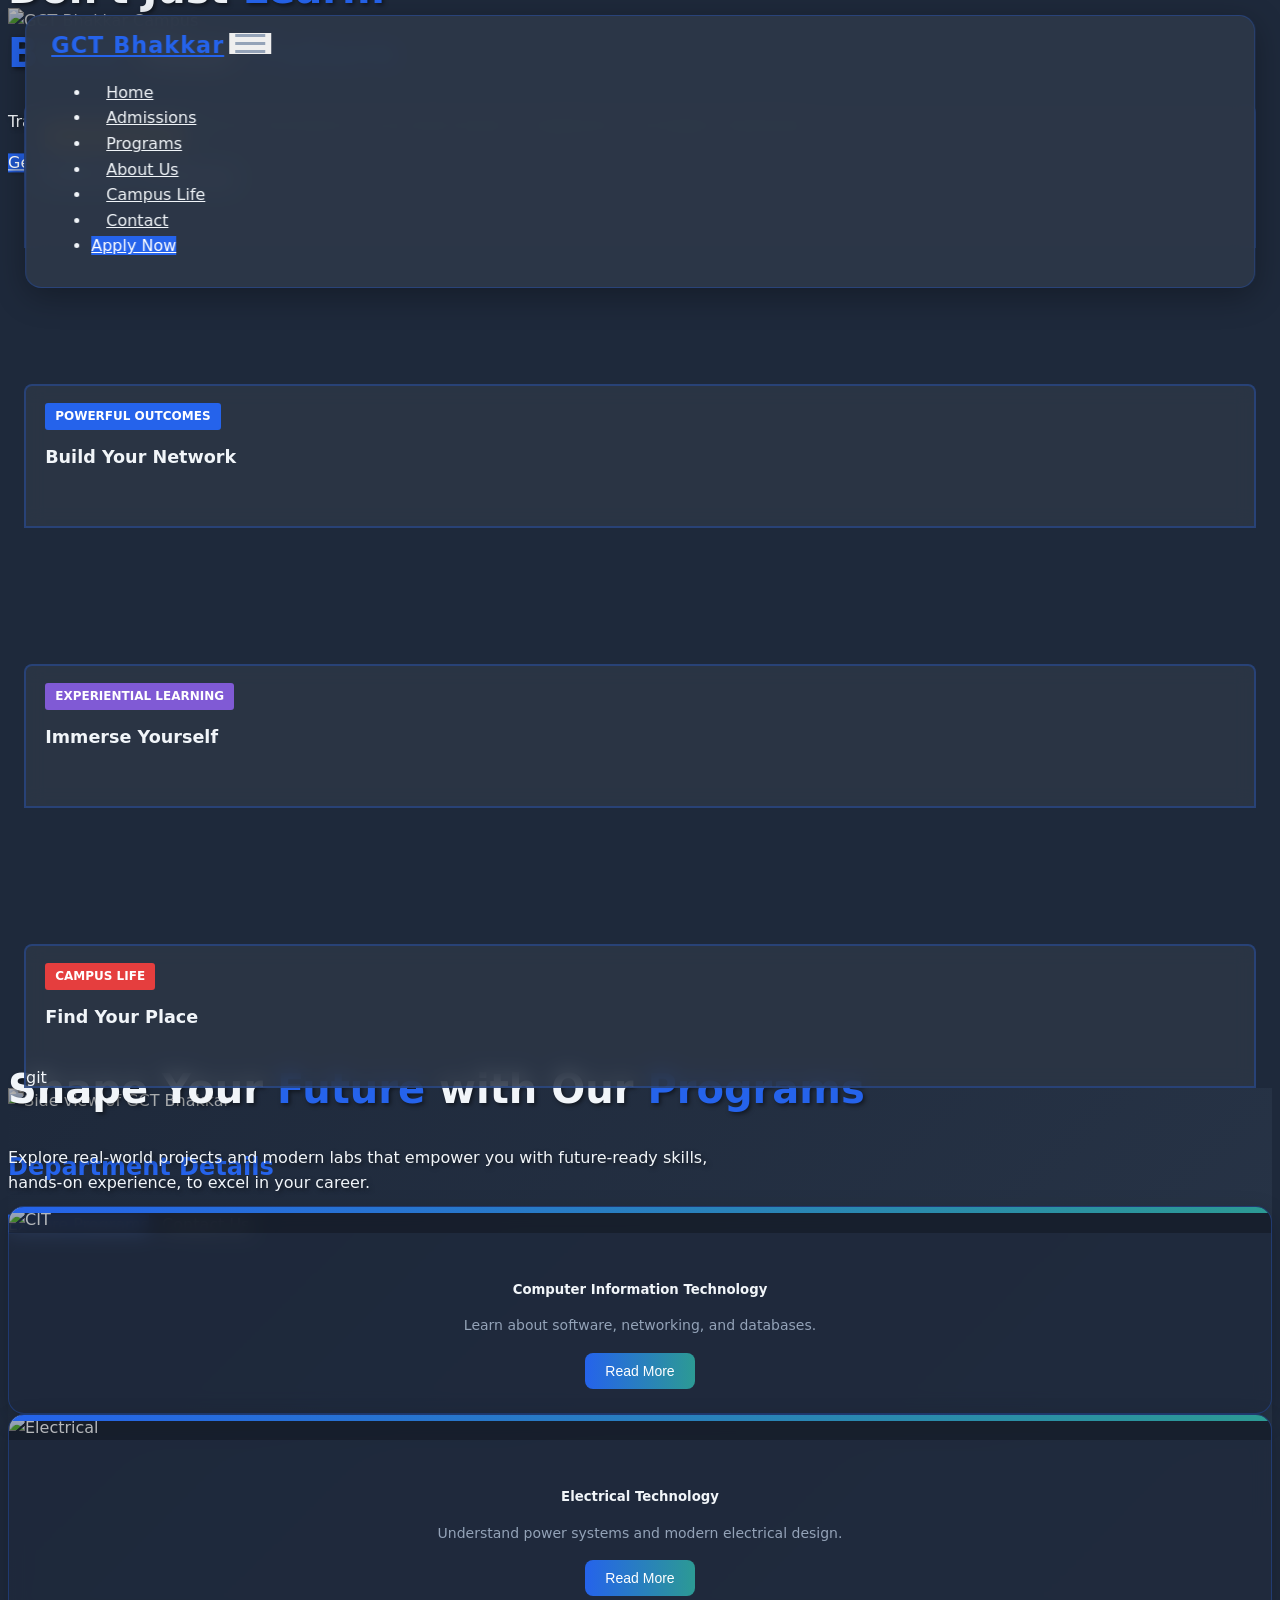
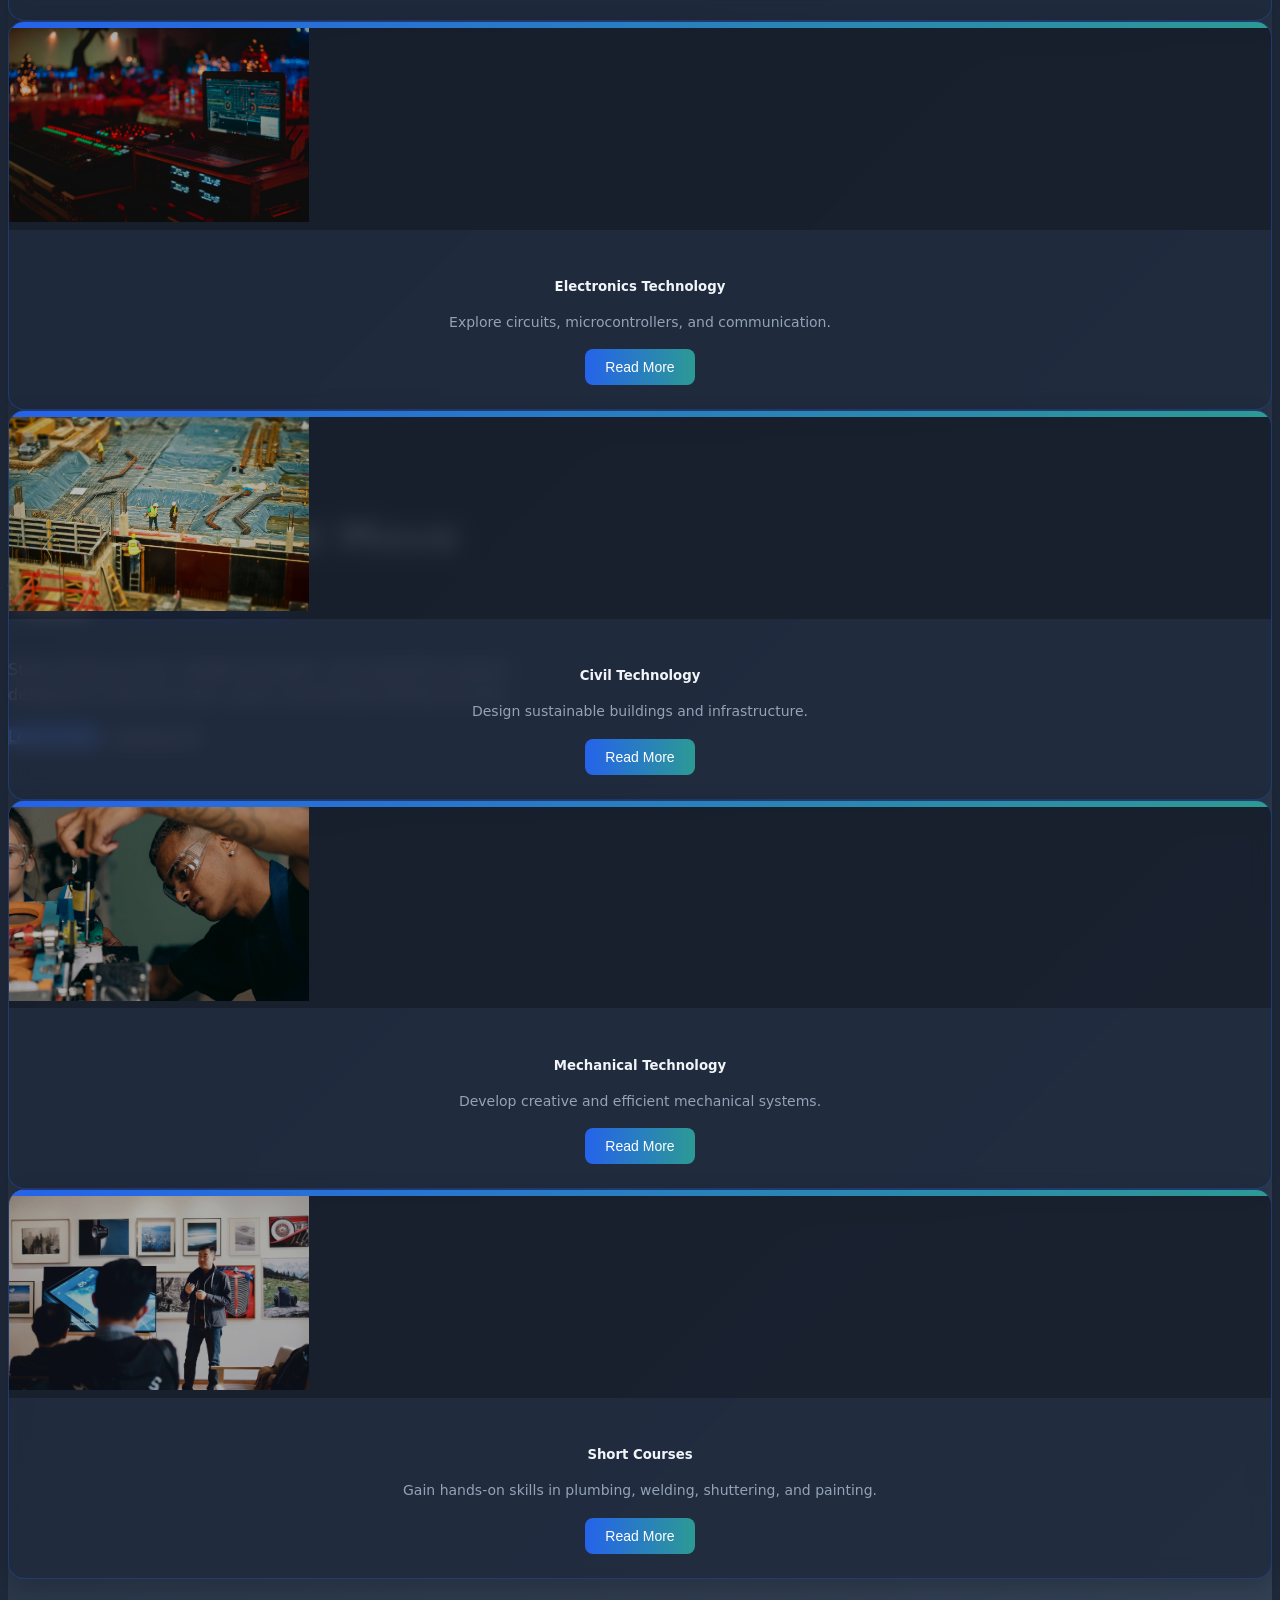
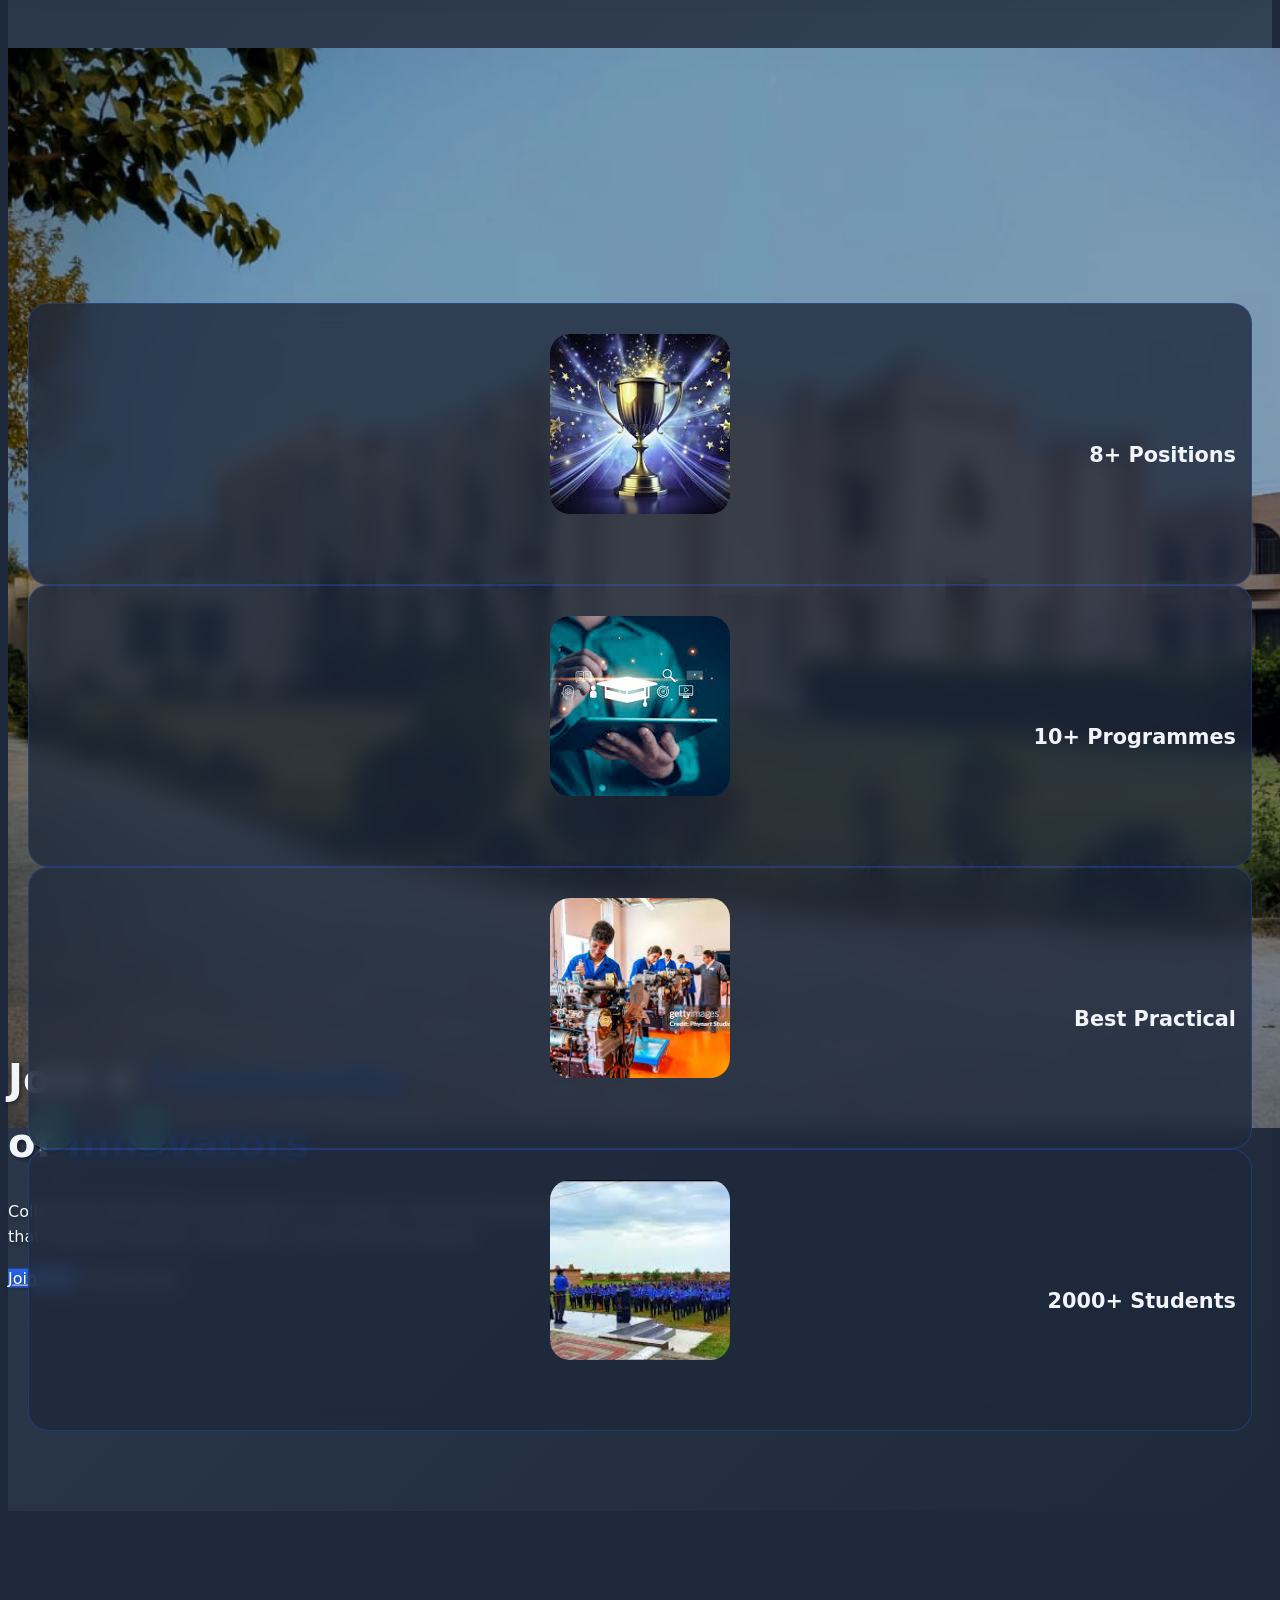
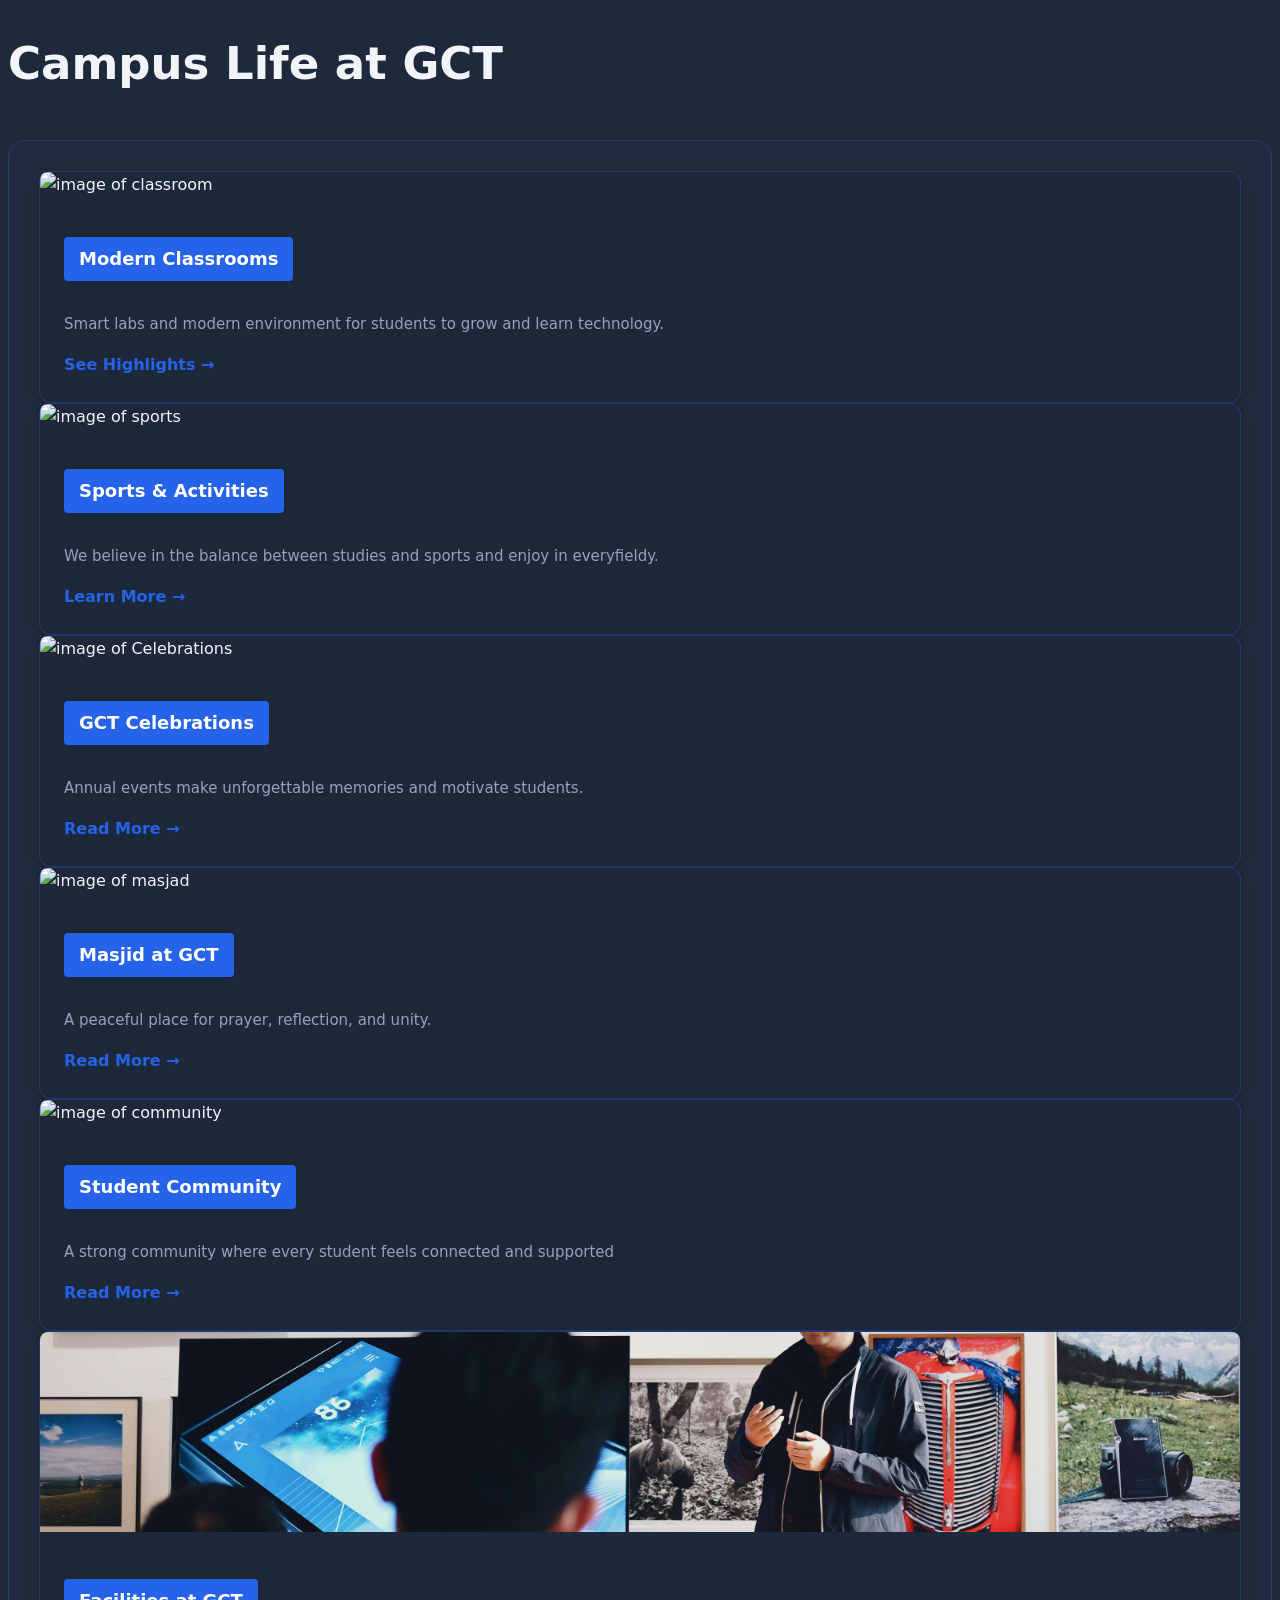
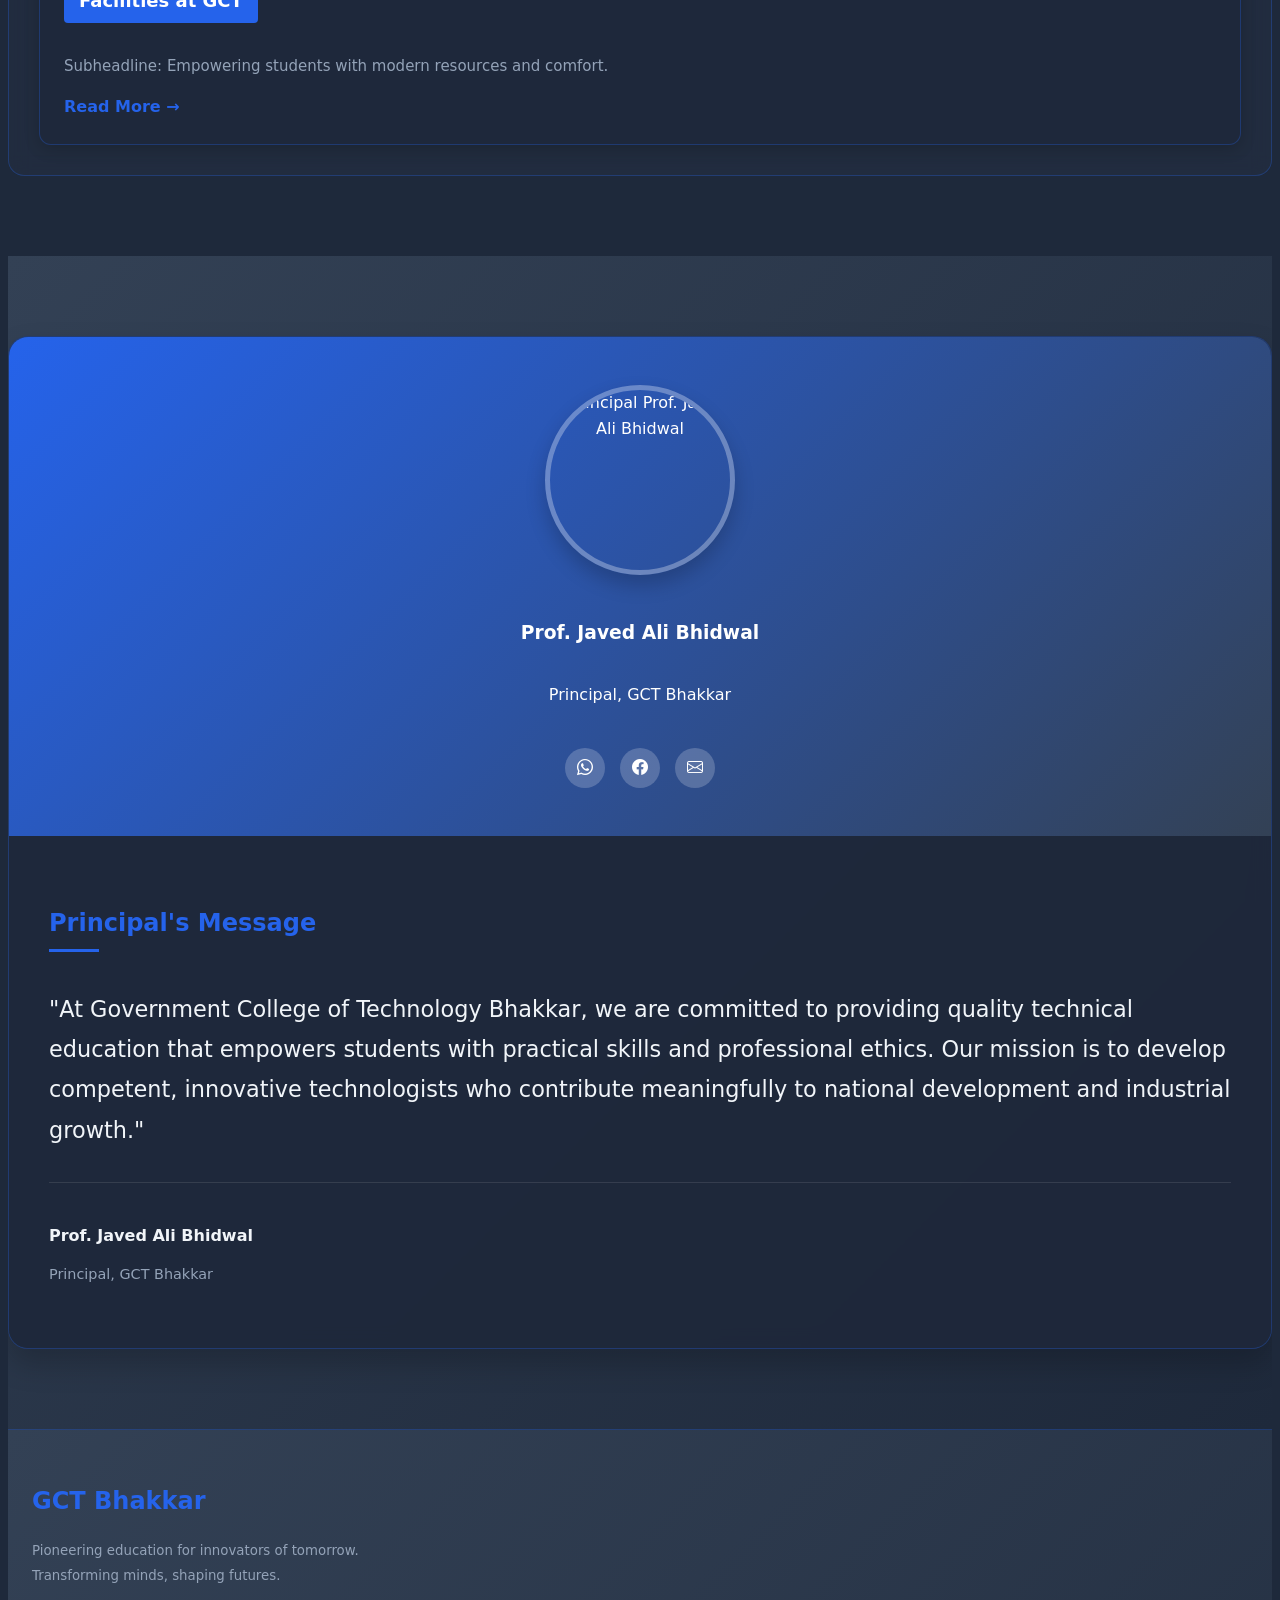
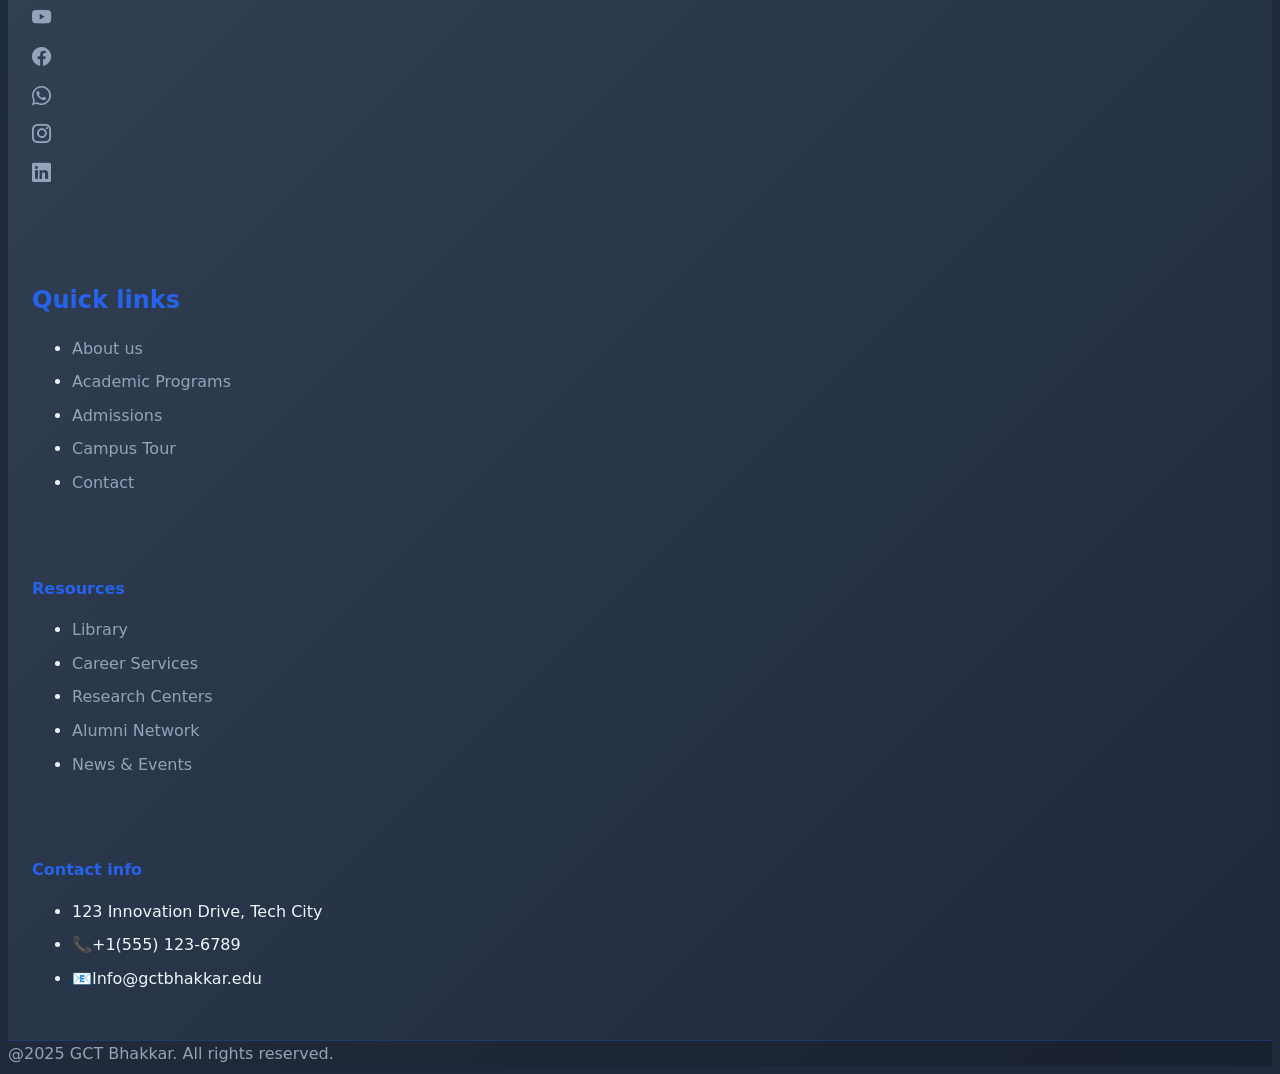
==== commit 56d66c7b: "Merge pull request #41 from imrancit104-cmyk/main update about page" ====
--- a/index.html
+++ b/index.html
@@ -33,7 +33,7 @@
                         <li class="nav-item"><a class="nav-link" href="./index.html">Home</a></li>
                         <li class="nav-item"><a class="nav-link" href="./admissions.html">Admissions</a></li>
                         <li class="nav-item"><a class="nav-link" href="./programs.html">Programs</a></li>
-                        <li class="nav-item"><a class="nav-link" href="./about.html">About Us</a></li>
+                        <li class="nav-item"><a class="nav-link" href="about.html">About Us</a></li>
                         <li class="nav-item"><a class="nav-link" href="./campus-life.html">Campus Life</a></li>
                         <li class="nav-item"><a class="nav-link" href="./contact.html">Contact</a></li>
                         <li class="nav-item mt-2 mt-lg-0">
@@ -209,7 +209,7 @@
                                             CAMPUS LIFE</div>
                                         <h3 class="hero-card-title mt-3">Find Your Place</h3>
                                     </div>
-                                    <div class="hero-card-bottom-half" aria-hidden="true">
+                                   git <div class="hero-card-bottom-half" aria-hidden="true">
                                         Step up, take initiative, and inspire others to make a difference on campus and
                                         beyond.
                                     </div>
@@ -543,7 +543,7 @@
         </section>
     </main>
     <!-- Footer Assigned to Hammad Ali -->
-    <footer>
+  <footer>
         <div class="container-fluid " style="background-color: rgb(77, 70, 77);">
             <div class="row  py-3">
                 <div class="col-lg-3 col-md-6 col-sm-6 text-white footer-section px-5">
@@ -562,7 +562,7 @@
                 <div class="col-lg-3 col-md-6 col-sm-6 text-white  px-5 footer-section">
                     <h2 class="footer-text-light">Quick links</h2>
                     <ul class="list-unstyled small quick-links">
-                        <li><a href="#" class="text-light text-decoration-none">About us</a></li>
+                        <li><a href="about.html" class="text-light text-decoration-none">About us</a></li>
                         <li><a href="#" class="text-light text-decoration-none">Academic Programs</a></li>
                         <li><a href="#" class="text-light text-decoration-none">Admissions</a></li>
                         <li><a href="#" class="text-light text-decoration-none">Campus Tour</a></li>
@@ -602,6 +602,7 @@
         </div>
     </footer>
 
+
     <!-- Link to Local Bootstrap Icons -->
     <link rel="stylesheet" href="https://cdn.jsdelivr.net/npm/bootstrap-icons@1.10.5/font/bootstrap-icons.css">
 
--- a/assets/css/styles.css
+++ b/assets/css/styles.css
@@ -1,12 +1,12 @@
 :root {
-  --primary-dark: #2d3748;      /* 60% - Main dark background */
-  --secondary-dark: #4a5568;    /* 30% - Secondary elements */
-  --accent-teal: #38b2ac;       /* 10% - Primary accent */
-  --accent-gold: #d69e2e;       /* Secondary accent */
-  --text-light: #e2e8f0;        /* Light text */
-  --text-muted: #a0aec0;        /* Muted text */
-  --card-bg: rgba(45, 55, 72, 0.8);
-  --border-color: rgba(56, 178, 172, 0.2);
+  --primary-dark: #1e293b;      /* Slate 800 */
+  --secondary-dark: #334155;    /* Slate 700 */
+  --accent-teal: #2563eb;       /* Blue 600 */
+  --accent-gold: #f59e0b;       /* Amber 500 */
+  --text-light: #f1f5f9;        /* Slate 100 */
+  --text-muted: #94a3b8;        /* Slate 400 */
+  --card-bg: rgba(30, 41, 59, 0.8);
+  --border-color: rgba(37, 99, 235, 0.3);
 }
 
 /* Bootstrap Class Overrides */
@@ -184,8 +184,11 @@
 
 .carousel-caption {
   color: var(--text-light);
-  bottom: 30% !important;
+  top: 35% !important; 
+  bottom: auto !important;
   text-shadow: 2px 2px 4px rgba(0, 0, 0, 0.5);
+  z-index: 2;
+  transform: translateY(-50%); 
 }
 
 .carousel-caption h1 {
@@ -196,6 +199,8 @@
 .carousel-buttons .btn {
   margin-top: 1rem;
   margin-right: 0.5rem;
+  position: relative;
+  z-index: 6;
 }
 
 /* Carousel Controls */
@@ -209,6 +214,7 @@
   transform: translateY(-50%);
   margin: 0 20px;
   opacity: 0.8;
+  z-index: 6;
 }
 
 .carousel-control-prev:hover,
@@ -224,7 +230,7 @@
   left: 0;
   right: 0;
   background: transparent;
-  z-index: 10;
+  z-index: 4;
   pointer-events: none;
   padding-bottom: 0 !important;
 }
@@ -243,7 +249,7 @@
 
 .hero-card-wrapper {
   position: relative;
-  height: 300px;
+  height: 280px;
   margin-bottom: 0;
 }
 
@@ -255,20 +261,24 @@
   background: rgba(45, 55, 72, 0.8);
   color: var(--text-light);
   border: 2px solid var(--border-color);
-  border-radius: 0;
+  border-radius: 8px 8px 0 0;
   cursor: pointer;
   overflow: hidden;
   transition: all 0.4s ease;
-  height: 160px;
-  z-index: 1;
+  height: 140px;
+  z-index: 4;
   backdrop-filter: blur(10px);
+  transform-origin: bottom;
+  max-height: 140px;
 }
 
 .hero-custom-card:hover {
-  height: 250px;
+  height: 200px;
+  transform: translateY(0);
   border-color: var(--accent-teal);
-  z-index: 10;
+  z-index: 4;
   background: rgba(45, 55, 72, 0.95);
+  max-height: 200px;
 }
 
 .hero-card-bg-image {
@@ -302,7 +312,7 @@
 }
 
 .hero-custom-card .hero-card-top-half {
-  padding: 1.5rem 1.2rem;
+  padding: 1rem 1.2rem;
   transition: all 0.4s ease;
   z-index: 2;
   position: relative;
@@ -321,8 +331,8 @@
 
 .hero-custom-card:hover .hero-card-bottom-half {
   opacity: 1;
-  max-height: 200px;
-  padding: 1rem 1.2rem 2.5rem 1.2rem;
+  max-height: 120px;
+  padding: 0.8rem 1.2rem 1.5rem 1.2rem;
   background: rgba(255, 255, 255, 0.1);
   backdrop-filter: blur(5px);
 }
@@ -365,7 +375,7 @@
   margin-top: 0.8rem;
   font-weight: bold;
   color: var(--text-light);
-  font-size: 1.25rem;
+  font-size: 1.1rem;
 }
 
 /* Departments Section */
@@ -907,7 +917,8 @@
 /* Responsive Design */
 @media (max-width: 1399px) {
   .carousel-caption {
-    bottom: 30% !important;
+    top: 35% !important;
+    bottom: auto !important;
   }
   
   .carousel-caption h1 {
@@ -917,7 +928,8 @@
 
 @media (max-width: 1199px) {
   .carousel-caption {
-    bottom: 28% !important;
+    top: 35% !important;
+    bottom: auto !important;
   }
   
   .carousel-caption h1 {
@@ -950,9 +962,8 @@
     margin-top: 0;
     background: linear-gradient(135deg, var(--secondary-dark), var(--primary-dark));
     padding: 2rem 1rem;
-    min-height: 100vh;
-    display: flex;
-    align-items: center;
+    min-height: auto;
+    display: block;
   }
   
   .hero-cards-section .container-fluid {
@@ -960,8 +971,8 @@
   }
   
   .carousel-caption {
+    top: 30% !important;
     bottom: auto !important;
-    top: 50% !important;
     transform: translateY(-50%);
   }
   
@@ -974,20 +985,31 @@
   }
   
   .hero-card-wrapper {
-    height: 280px;
+    height: auto;
     margin-bottom: 1.5rem;
   }
   
   .hero-custom-card {
-    height: 150px;
+    position: relative;
+    height: auto;
+    min-height: 180px;
+    transform: none !important;
   }
   
   .hero-custom-card:hover {
-    height: 230px;
+    height: auto;
+    transform: none !important;
   }
   
   .hero-card-title {
     font-size: 1.1rem;
+  }
+
+  .hero-custom-card .hero-card-bottom-half {
+    opacity: 1;
+    max-height: none;
+    padding: 1rem 1.2rem 1.5rem 1.2rem;
+    background: rgba(255, 255, 255, 0.05);
   }
 
   .navbar-floating {
@@ -1032,11 +1054,9 @@
   }
   
   .hero-cards-section {
-    min-height: 100vh;
+    min-height: auto;
     padding: 1.5rem 1rem;
-    display: flex;
-    align-items: center;
-    justify-content: center;
+    display: block;
   }
   
   .carousel-caption {
@@ -1064,16 +1084,18 @@
   }
   
   .hero-card-wrapper {
-    height: 220px;
+    height: auto;
     margin-bottom: 1.2rem;
   }
   
   .hero-custom-card {
-    height: 140px;
+    height: auto;
+    min-height: 160px;
   }
   
   .hero-custom-card:hover {
-    height: 200px;
+    height: auto;
+    transform: none !important;
   }
   
   .hero-custom-card .hero-card-top-half {
@@ -1090,8 +1112,11 @@
     padding: 3px 7px;
   }
   
-  .hero-custom-card:hover .hero-card-bottom-half {
-    padding: 0.7rem 0.9rem 1.5rem 0.9rem;
+  .hero-custom-card .hero-card-bottom-half {
+    opacity: 1;
+    max-height: none;
+    padding: 0.5rem 0.9rem 1rem 0.9rem;
+    background: rgba(255, 255, 255, 0.05);
     font-size: 0.8rem;
   }
 
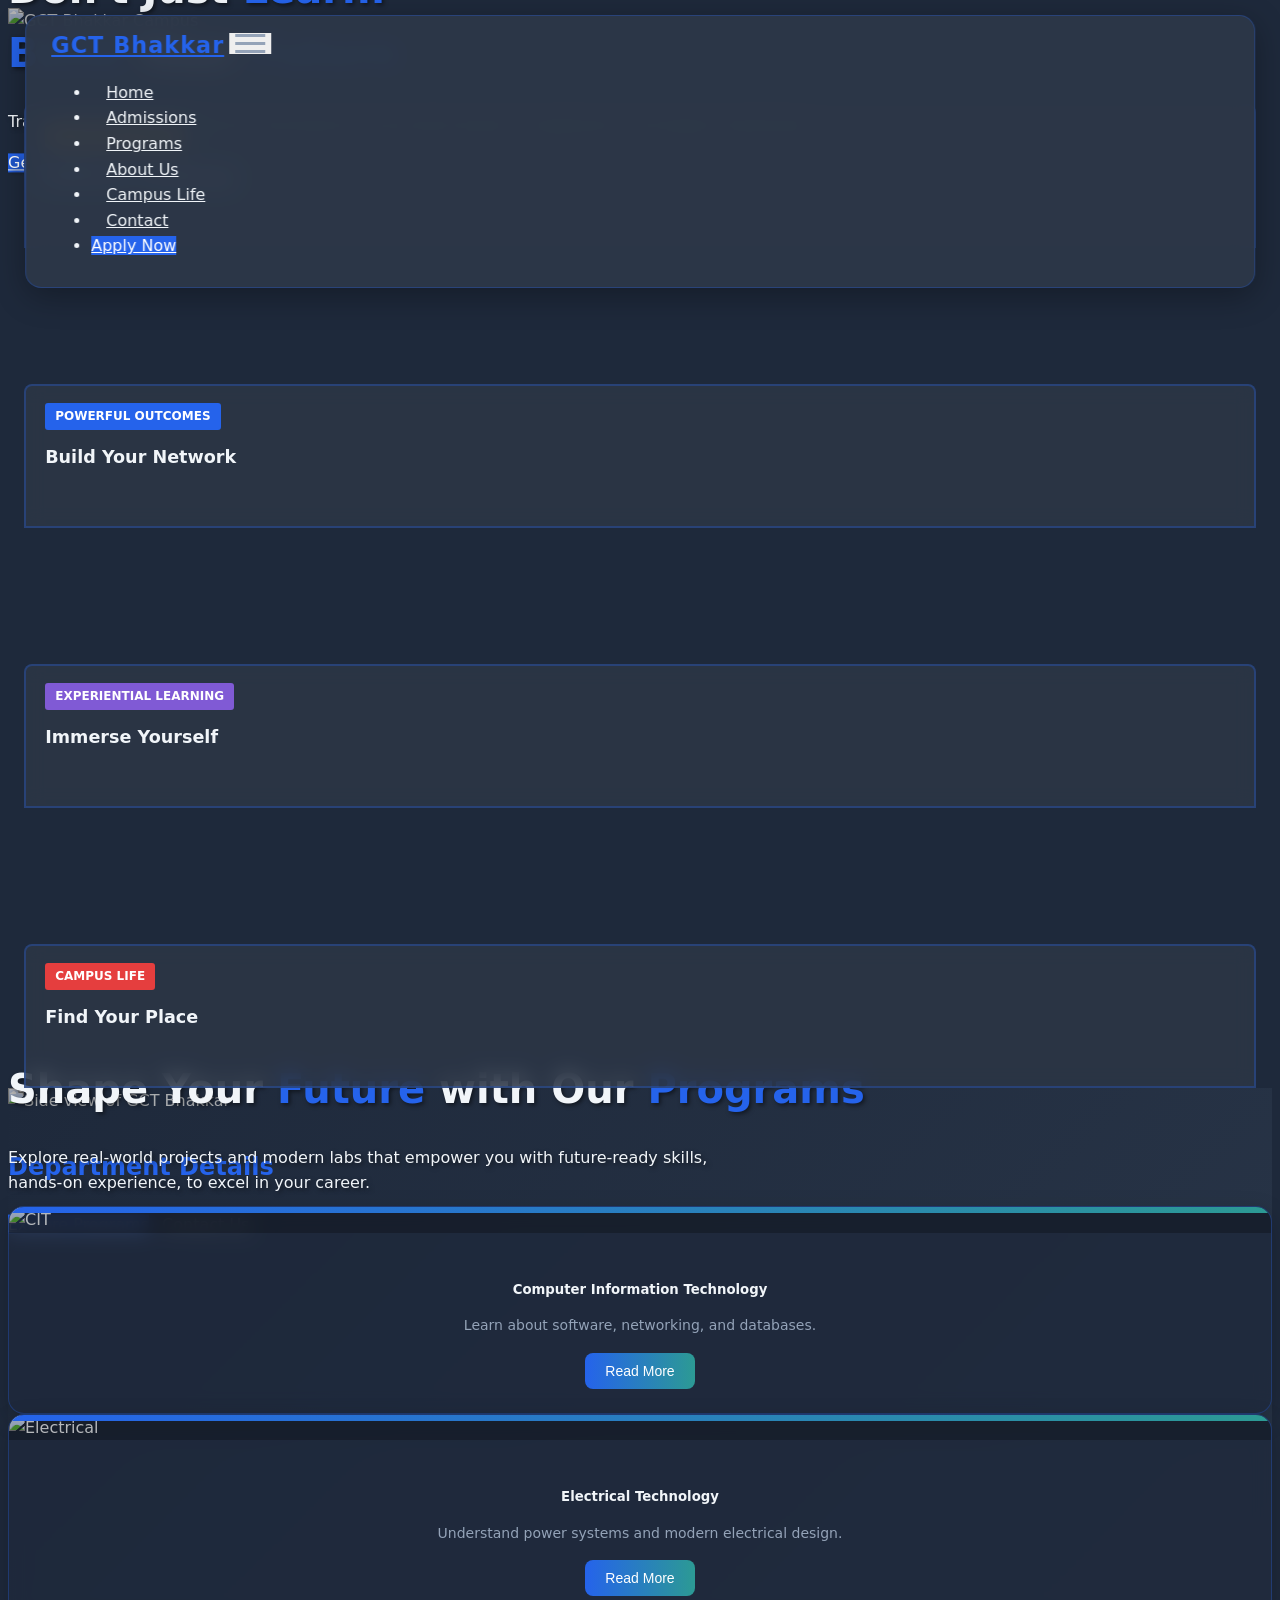
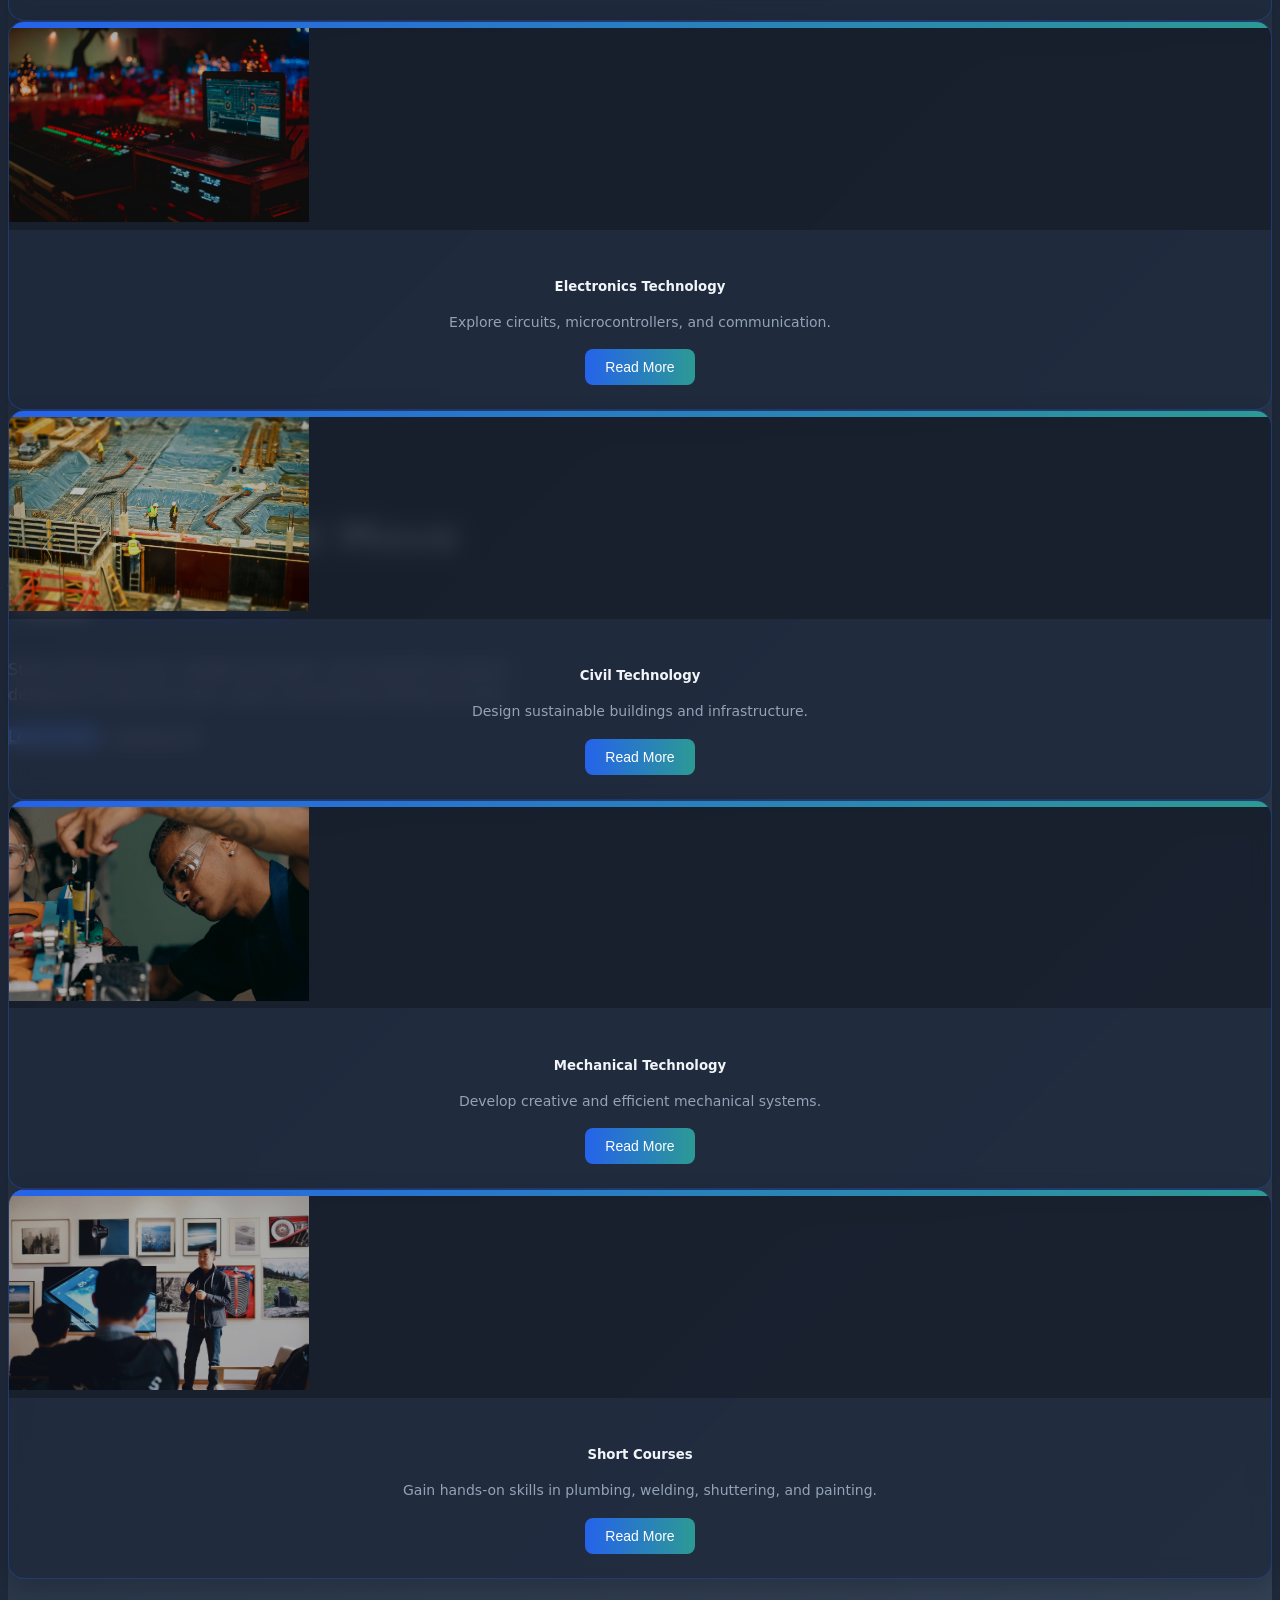
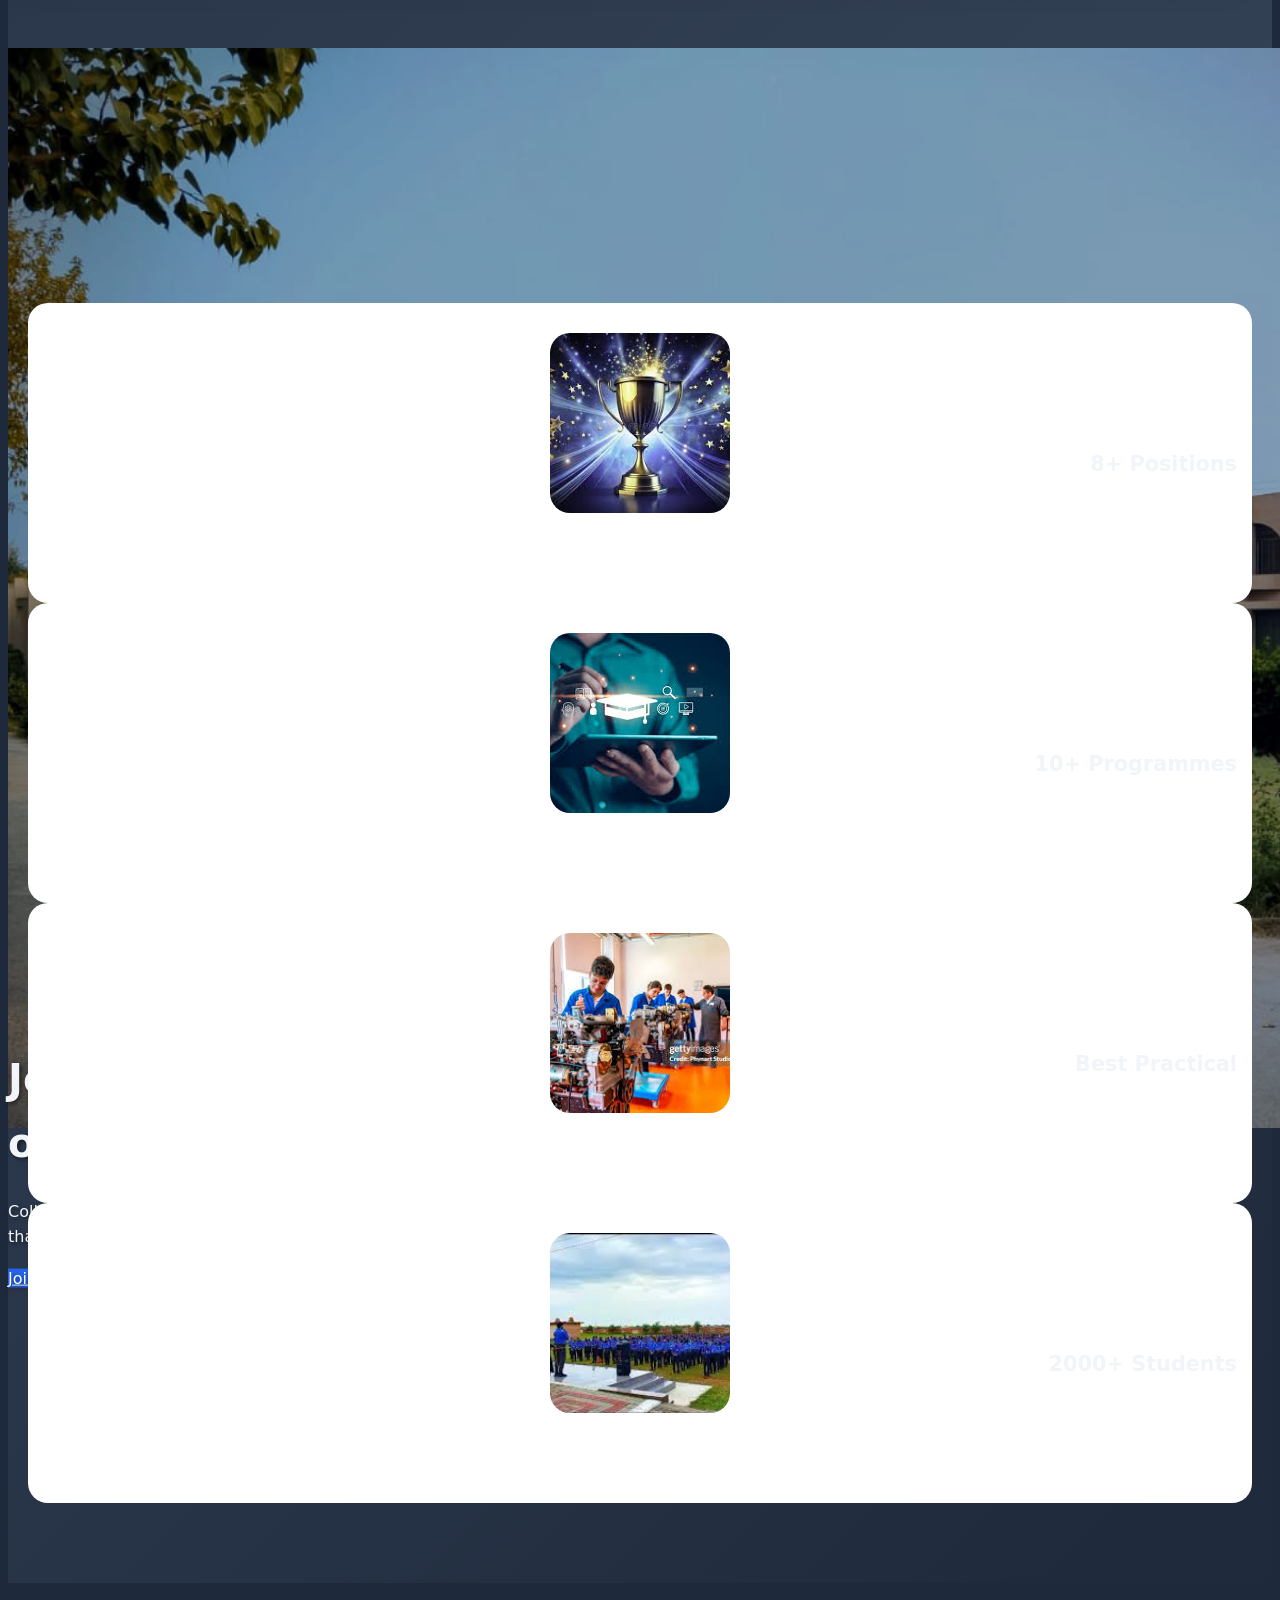
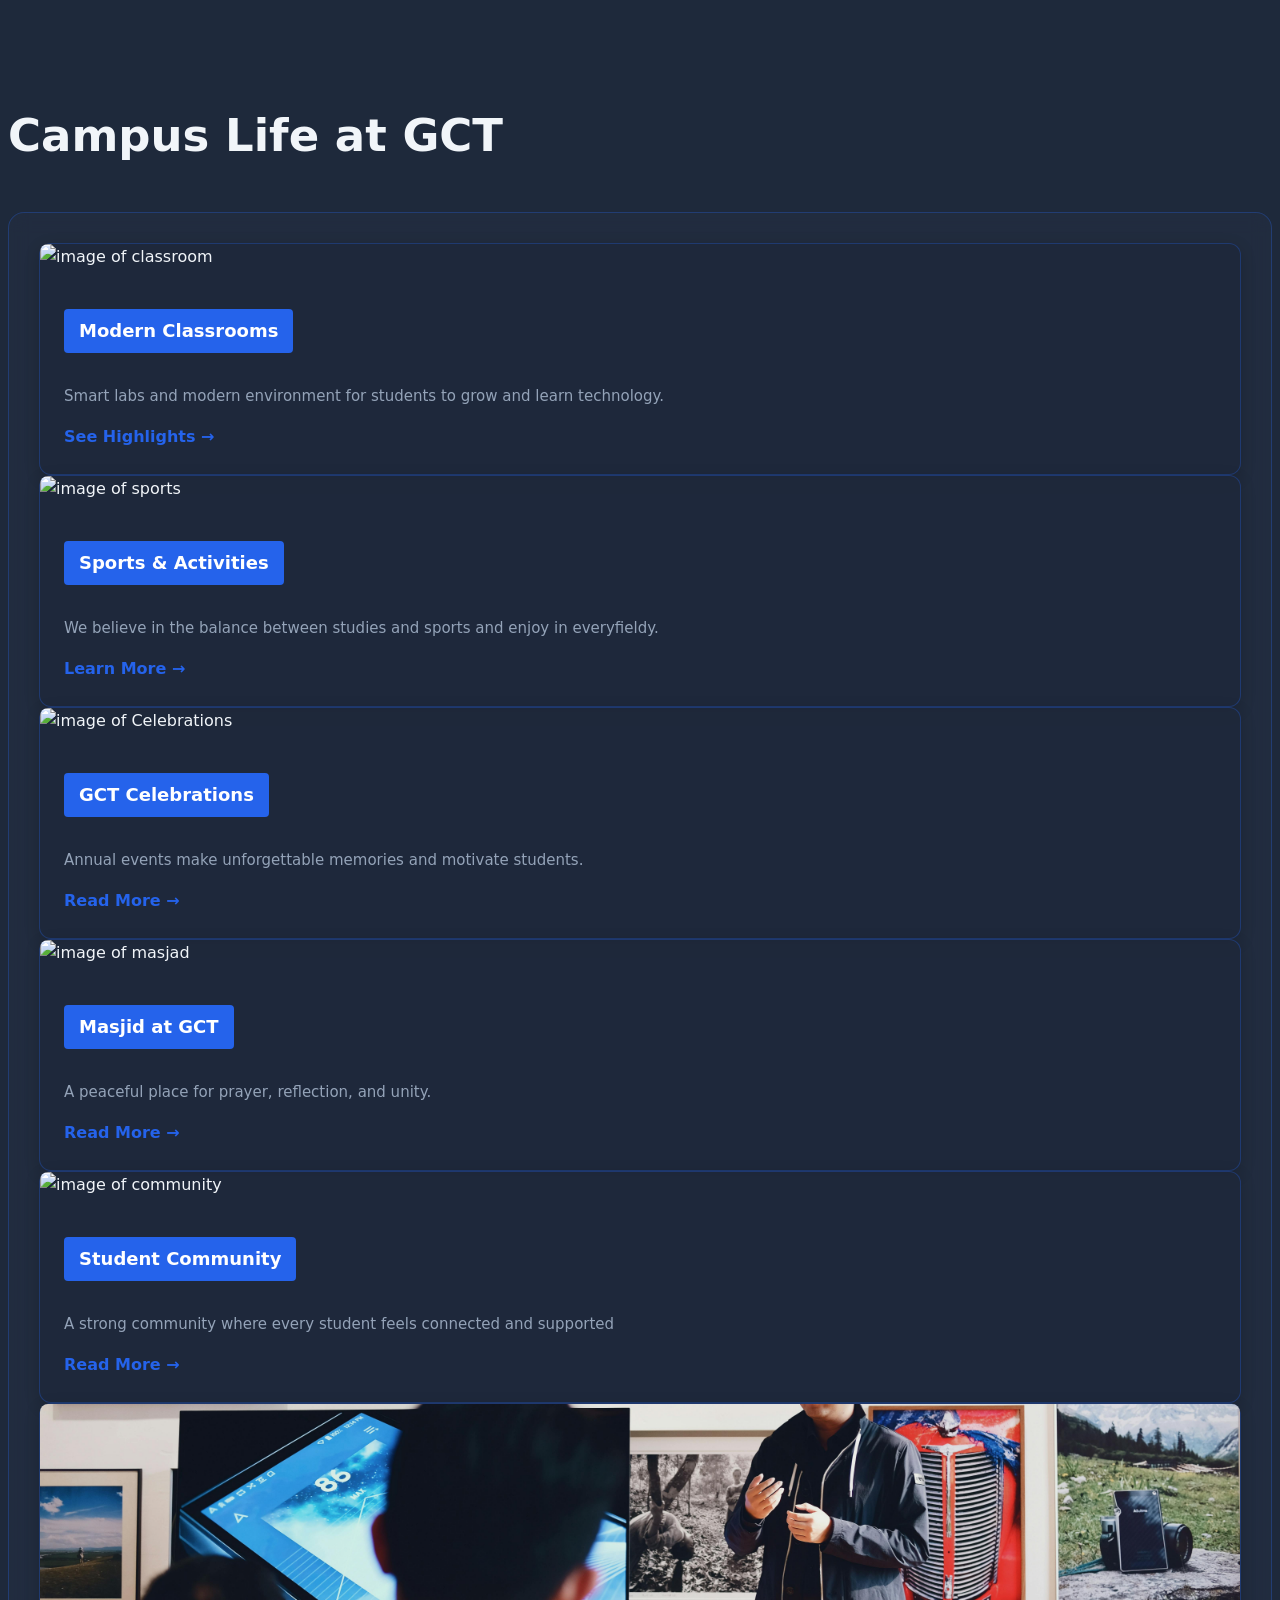
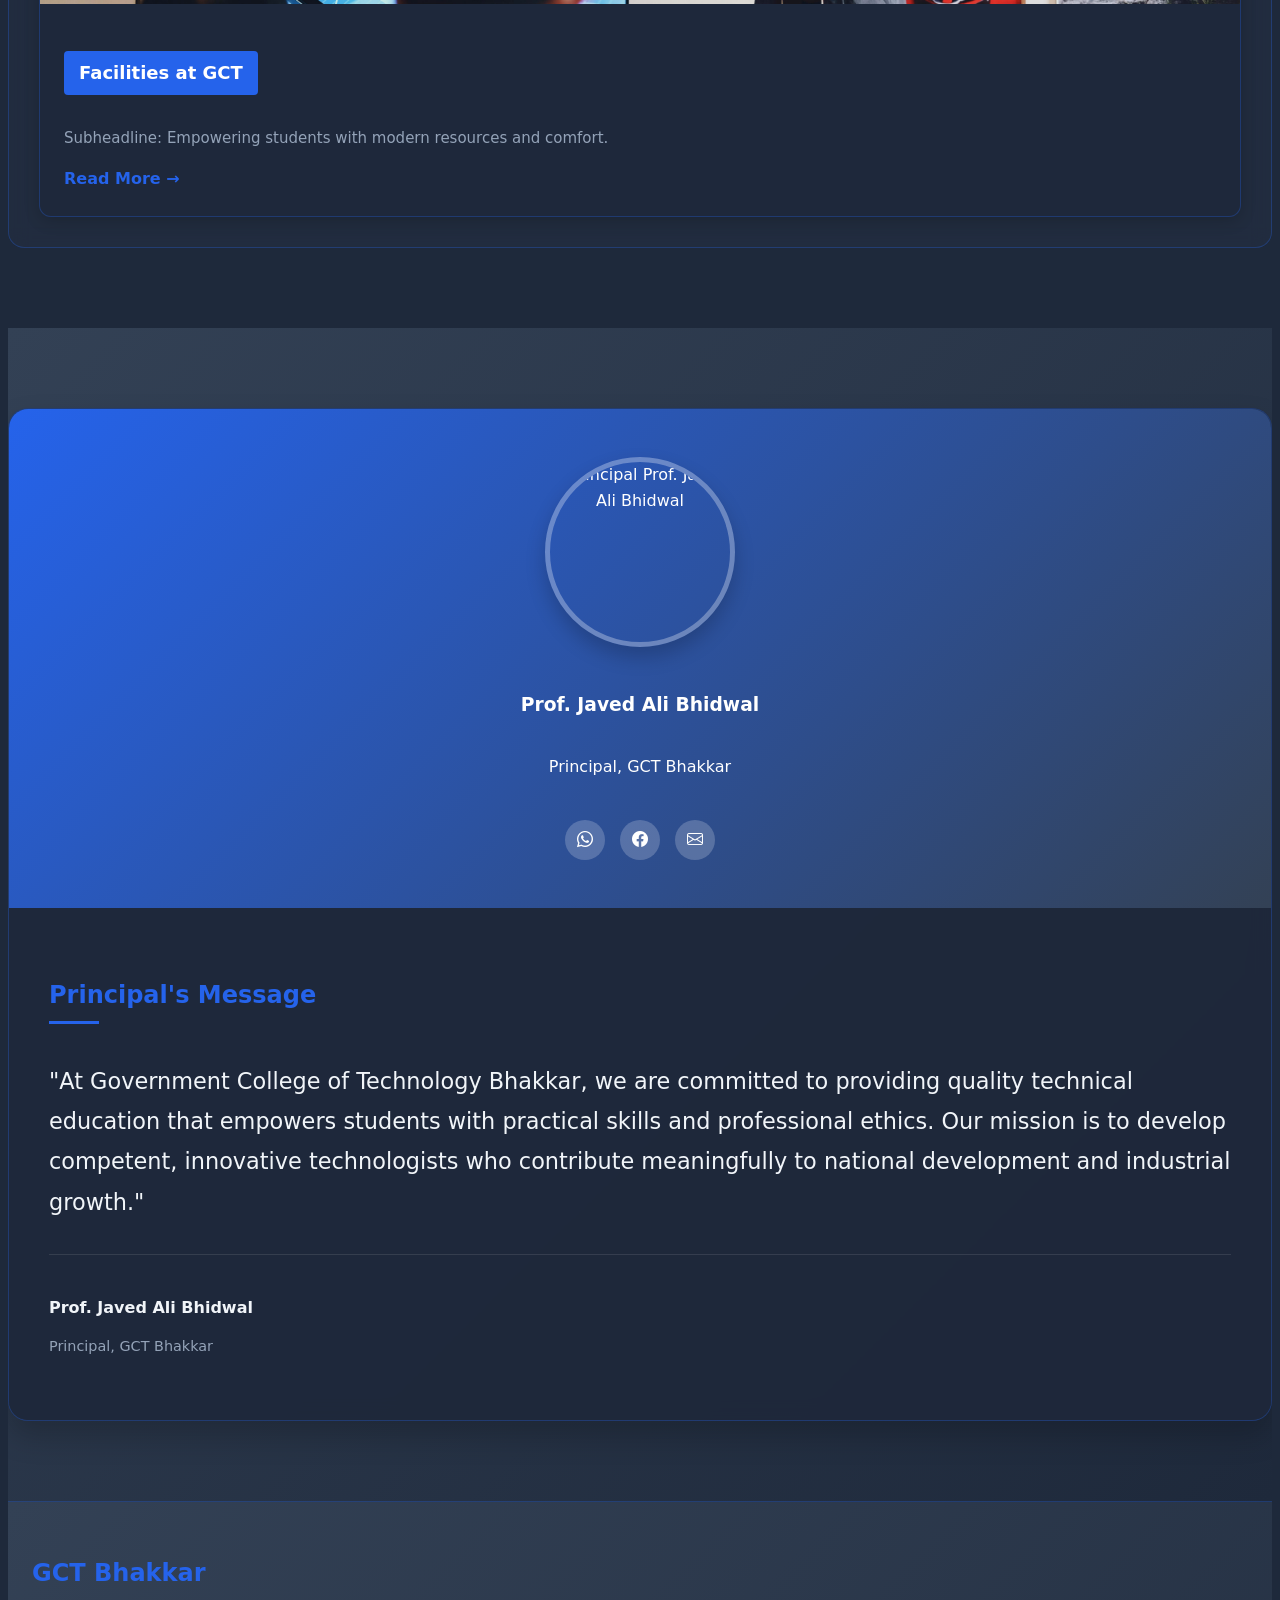
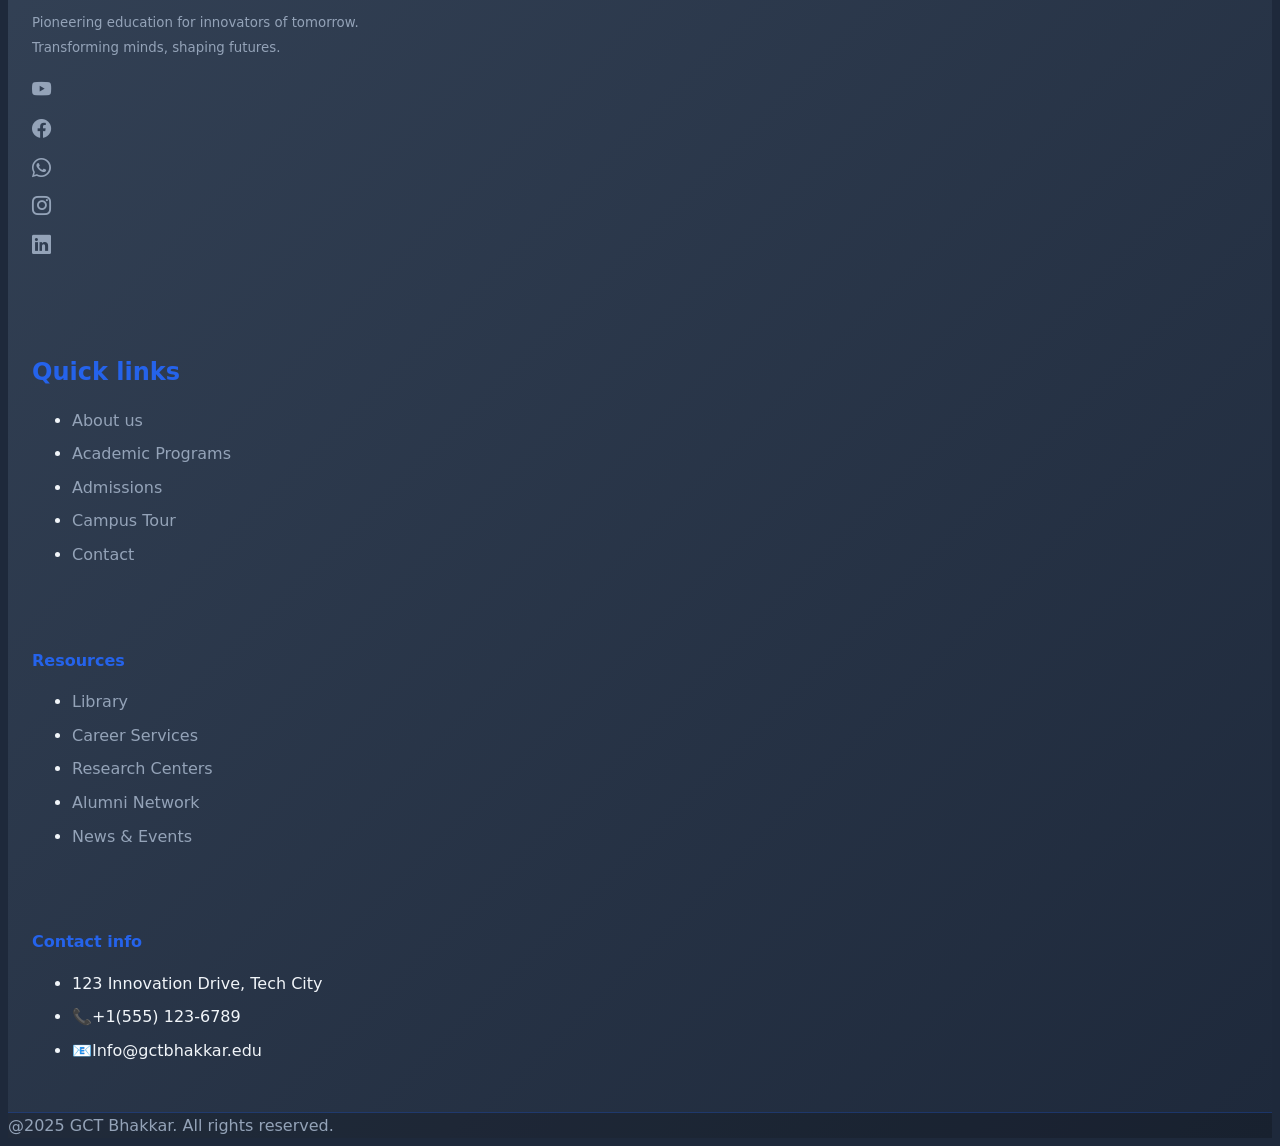
==== commit 0ed5446c: "contact page" ====
--- a/index.html
+++ b/index.html
@@ -7,6 +7,7 @@
     <link rel="stylesheet" href="./assets/css/bootstrap.min.css">
     <link rel="stylesheet" href="./assets/css/styles.css">
     <link rel="shortcut icon" href="assets/favicon/favicon (4).png" type="image/x-icon">
+    
     <title>GCT - Bhakkar</title>
 </head>
 
@@ -35,7 +36,7 @@
                         <li class="nav-item"><a class="nav-link" href="./programs.html">Programs</a></li>
                         <li class="nav-item"><a class="nav-link" href="about.html">About Us</a></li>
                         <li class="nav-item"><a class="nav-link" href="./campus-life.html">Campus Life</a></li>
-                        <li class="nav-item"><a class="nav-link" href="./contact.html">Contact</a></li>
+                        <li class="nav-item"><a class="nav-link" href="contact.html">Contact</a></li>
                         <li class="nav-item mt-2 mt-lg-0">
                             <a class="btn btn-sm btn-primary" href="./apply-now.html">Apply Now</a>
                         </li>
@@ -209,7 +210,7 @@
                                             CAMPUS LIFE</div>
                                         <h3 class="hero-card-title mt-3">Find Your Place</h3>
                                     </div>
-                                   git <div class="hero-card-bottom-half" aria-hidden="true">
+                                    <div class="hero-card-bottom-half" aria-hidden="true">
                                         Step up, take initiative, and inspire others to make a difference on campus and
                                         beyond.
                                     </div>
--- a/assets/css/styles.css
+++ b/assets/css/styles.css
@@ -954,6 +954,87 @@
   .hero-section .carousel,
   .hero-section .carousel-item,
   .hero-section .hero-img {
+<<<<<<< HEAD
+    height: 100vh; /* Full viewport for carousel */
+  }
+  
+  /* .hero-cards-section {
+    position: relative; 
+    margin-top: 0;
+    background: #0a0a3a; 
+    padding: 2rem 1rem;
+    min-height: 100vh; 
+    display: flex;
+    align-items: center;
+  } */
+
+
+
+  @media (max-width: 991px) {
+  .hero-cards-section {
+    position: relative;
+    background: #0a0a3a;
+    padding: 2rem 1rem;
+    min-height: auto; /* 👈 FIXED */
+    display: flex;
+    align-items: flex-start; /* 👈 so cards align from top */
+  }
+}
+  
+  .hero-cards-section .container-fluid {
+    width: 100%;
+  }
+  
+  .carousel-caption {
+    bottom: auto !important;
+    top: 50% !important;
+    transform: translateY(-50%);
+  }
+  
+  .carousel-caption h1 {
+    font-size: 2.5rem;
+  }
+  
+  .carousel-caption p {
+    font-size: 1.1rem;
+  }
+  
+  .hero-card-wrapper {
+    height: 280px;
+    margin-bottom: 1.5rem;
+  }
+  
+  .hero-custom-card {
+    height: 150px;
+  }
+  
+  .hero-custom-card:hover {
+    height: 230px;
+  }
+  
+  .hero-card-title {
+    font-size: 1.1rem;
+  }
+}
+
+/* Mobile Landscape (576px to 767px) */
+@media (max-width: 767px) {
+  .hero-section .carousel,
+  .hero-section .carousel-item,
+  .hero-section .hero-img {
+    height: 100vh;
+  }
+  
+  /* .hero-cards-section {
+    min-height: 100vh;
+    padding: 1.5rem 1rem;
+  } */
+
+
+  .hero-cards-section {
+    min-height: auto; /* 👈 FIXED */
+    padding: 1.5rem 1rem;
+=======
     height: 100vh;
   }
   
@@ -968,7 +1049,9 @@
   
   .hero-cards-section .container-fluid {
     width: 100%;
-  }
+>>>>>>> refs/remotes/origin/main
+  }
+
   
   .carousel-caption {
     top: 30% !important;
@@ -1149,7 +1232,172 @@
   color: white;
 }
 
+<<<<<<< HEAD
+/* End of Floating Navbar */
+.why-choose-section {
+      padding: 80px 20px;
+      text-align: center;
+      background-color: #f0f2f5;
+    }
+
+    .why-choose-section h2 {
+   
+      margin-bottom: 10px;
+    
+    }
+
+    .why-choose-section p {
+      color: #6c757d;
+      margin-bottom: 60px;
+      font-size: 1.1rem;
+    }
+
+    /* Card container */
+    .card-why {
+      border: none;
+      border-radius: 20px;
+      overflow: hidden;
+      position: relative;
+      cursor: pointer;
+      height: 300px;
+      background-color: #fff;
+      transition: transform 0.5s, box-shadow 0.5s;
+      display: flex;
+      justify-content: flex-end;
+      align-items: center;
+      text-align: center;
+    }
+
+    .card-why:hover {
+      transform: translateY(-10px) scale(1.03);
+      box-shadow: 0 30px 40px rgba(0,0,0,0.2);
+    }
+    .card-beside {
+      position: absolute;
+      top: 0;
+      left: 0;
+      width: 100%;
+      height: 100%;
+      background-color: rgb(68, 14, 14);
+      display: flex;
+      flex-direction: column;
+      justify-content: center;
+      align-items: center;
+      color: #fff;
+      text-align: center;
+      opacity: 0;
+      transition: opacity 0.5s ease;
+      z-index: 2;
+    }
+
+    .card-beside img {
+      width: 100%;
+      height: 200px;
+      object-fit: cover;
+      border-radius: 20px 20px 0 0;
+      margin-bottom: 15px;
+      transition: transform 0.5s;
+    }
+
+    .card-beside h5 {
+      font-size: 1.5rem;
+      font-weight: 700;
+      margin-bottom: 10px;
+      transform: translateY(20px);
+      opacity: 0;
+      transition: all 0.5s;
+    }
+
+    .card-beside p {
+      font-size: 1rem;
+      color: #fff;
+      transform: translateY(20px);
+      opacity: 0;
+      transition: all 0.5s 0.2s;
+    }
+
+    .card-why:hover .card-beside {
+      opacity: 1;
+    }
+
+    .card-why:hover .card-beside img {
+      transform: scale(1.05);
+    }
+
+    .card-why:hover .card-beside h5,
+    .card-why:hover .card-beside p {
+      opacity: 1;
+      transform: translateY(0);
+    }
+
+ 
+    .card-bottom {
+      padding: 10px 15px;
+      z-index: 3;
+      transition: opacity 0.5s;
+    }
+
+    .card-bottom h6 {
+      font-size: 1.3rem;
+      font-weight:bold;
+      color: #333;
+      margin-bottom: 25px;
+    }
+
+   
+    .card-why:hover .card-bottom {
+      opacity: 0;
+    }
+
+  
+    .card-front {
+      position: absolute;
+      top: 20px;
+      left: 50%;
+      transform: translateX(-50%);
+      display: flex;
+      flex-direction: column;
+      align-items: center;
+      z-index: 1;
+      transition: opacity 0.5s;
+    }
+
+    .card-front img {
+      width: 180px;
+      height: 180px;
+      margin-top: 10px;
+      object-fit: cover;
+      border-radius: 20px;
+      margin-bottom: 10px;
+   
+    }
+
+    .card-front p {
+      font-size: 0.95rem;
+      color: #555;
+      margin: 0;
+    }
+
+    .card-why:hover .card-front {
+      opacity: 0;
+    }
+
+
+
+
+
+
+
+
+
+
+
+
+
+    
+=======
 ::-moz-selection {
   background: var(--accent-teal);
   color: white;
-}+}
+>>>>>>> refs/remotes/origin/main
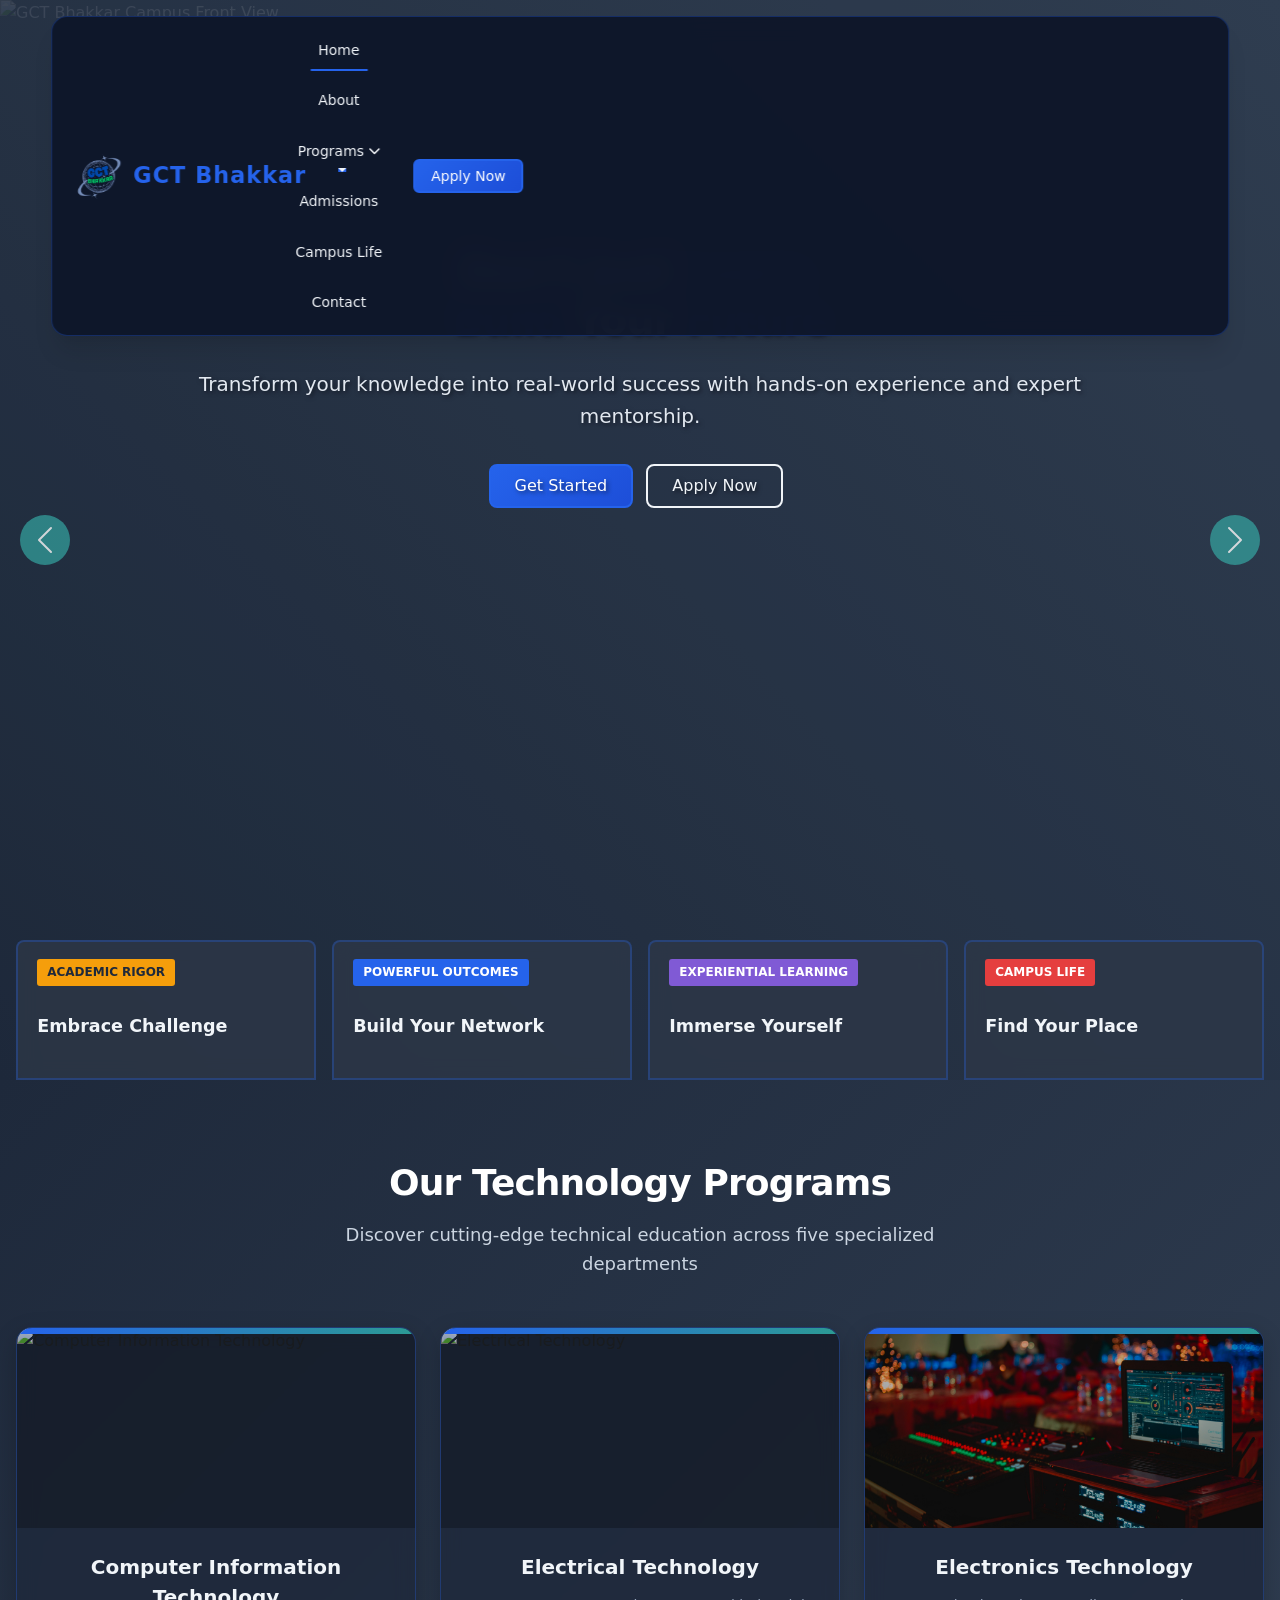
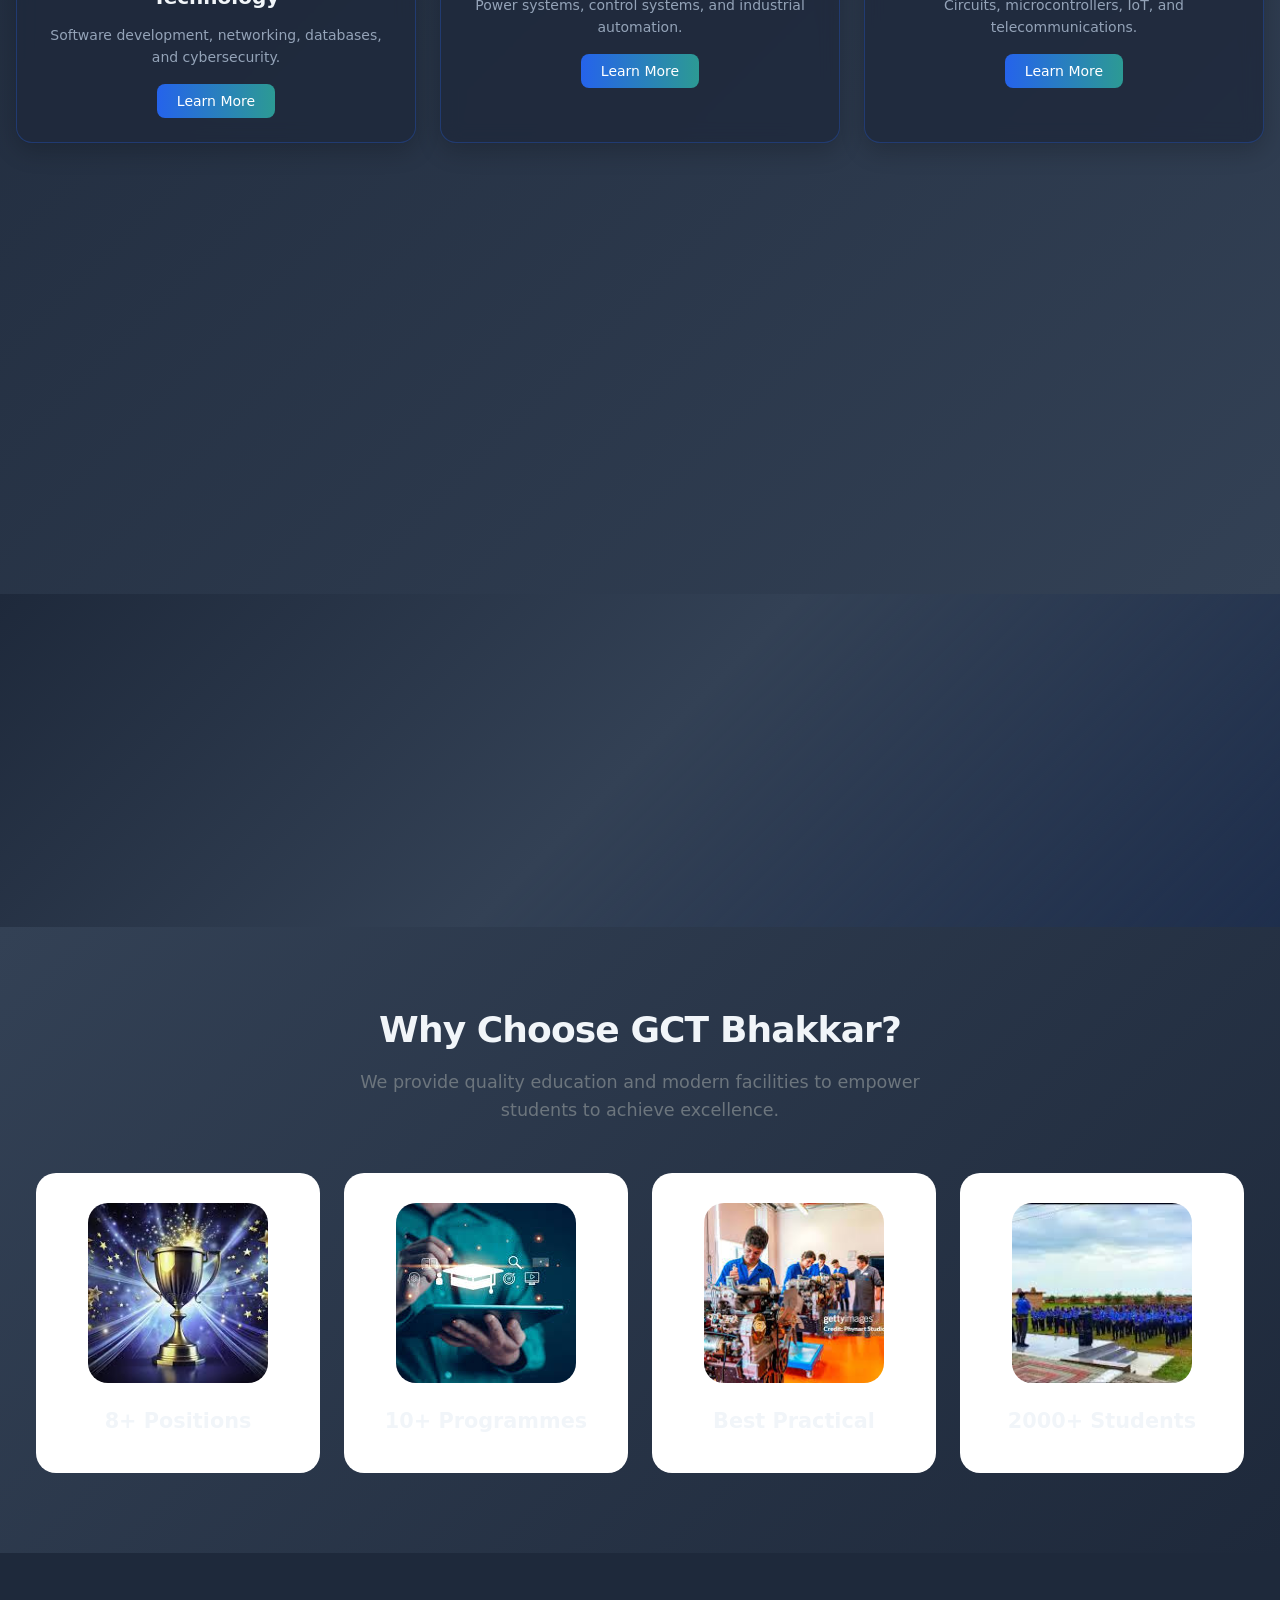
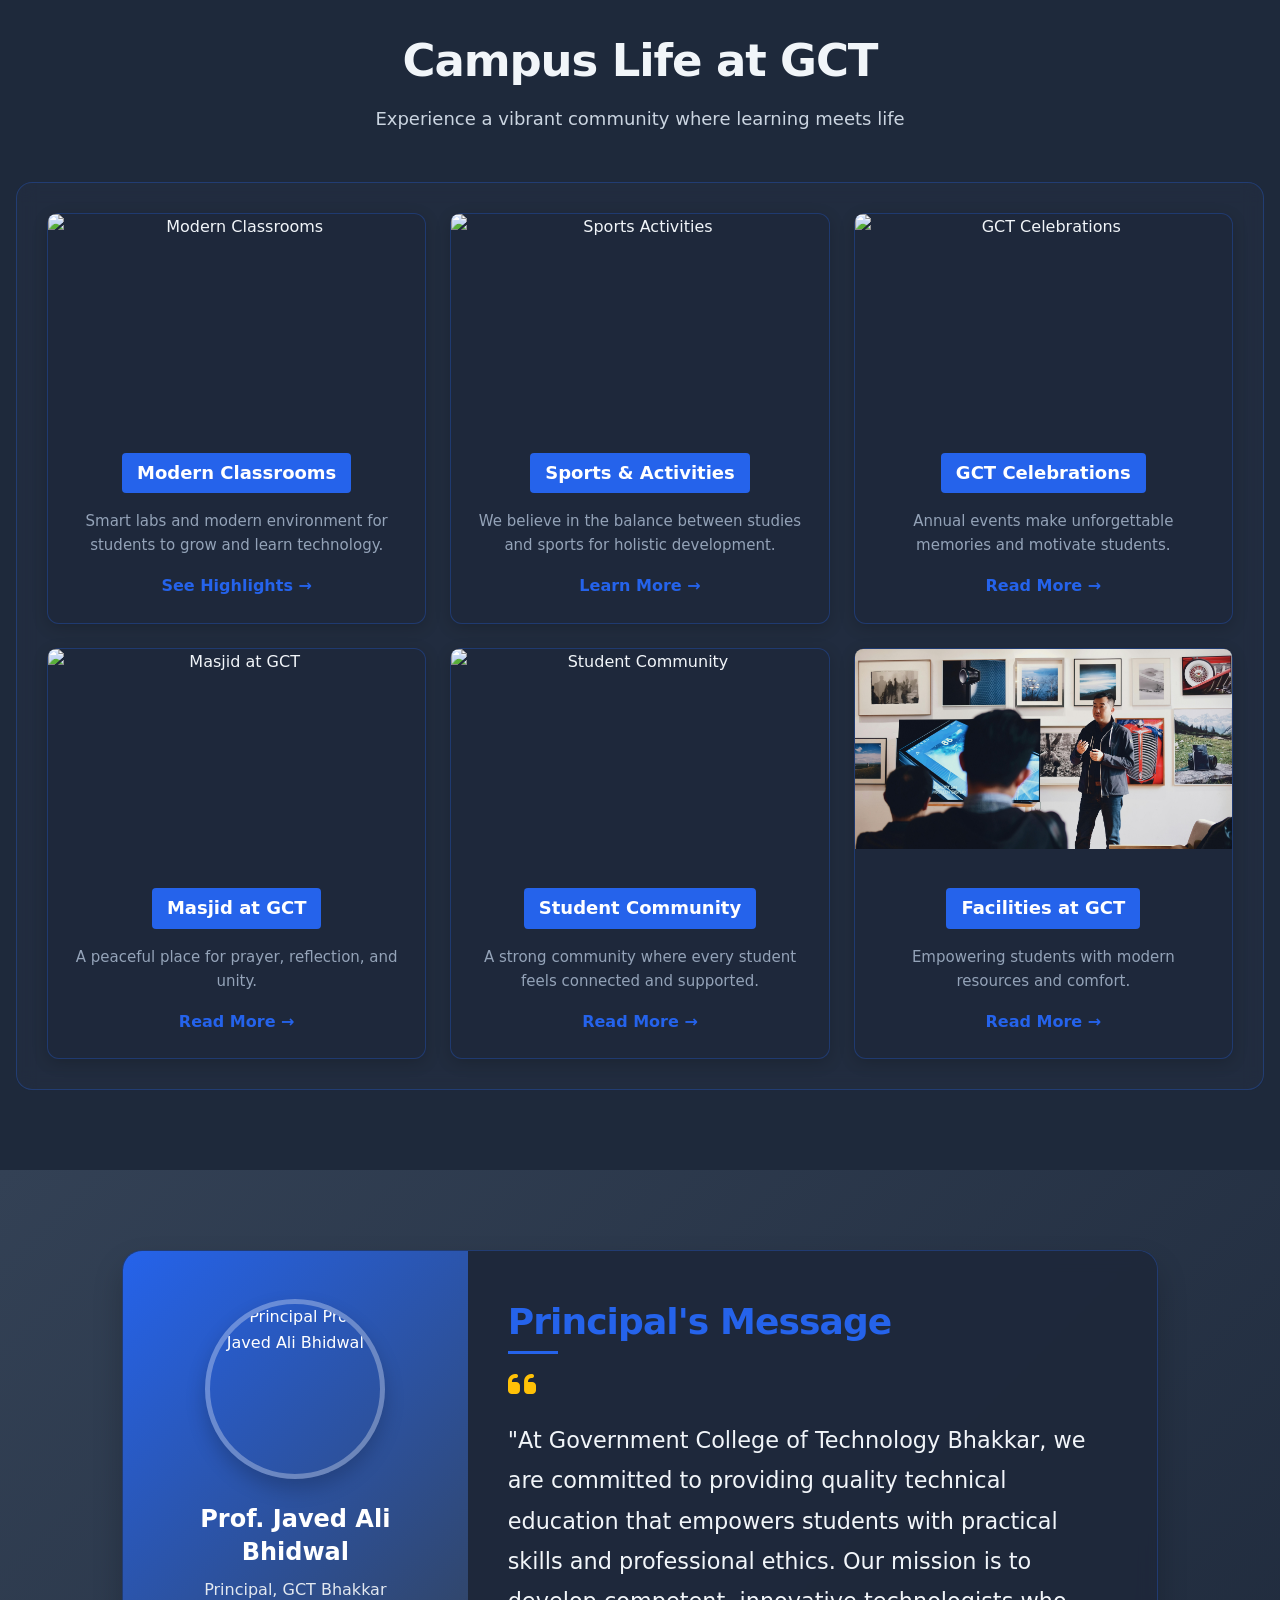
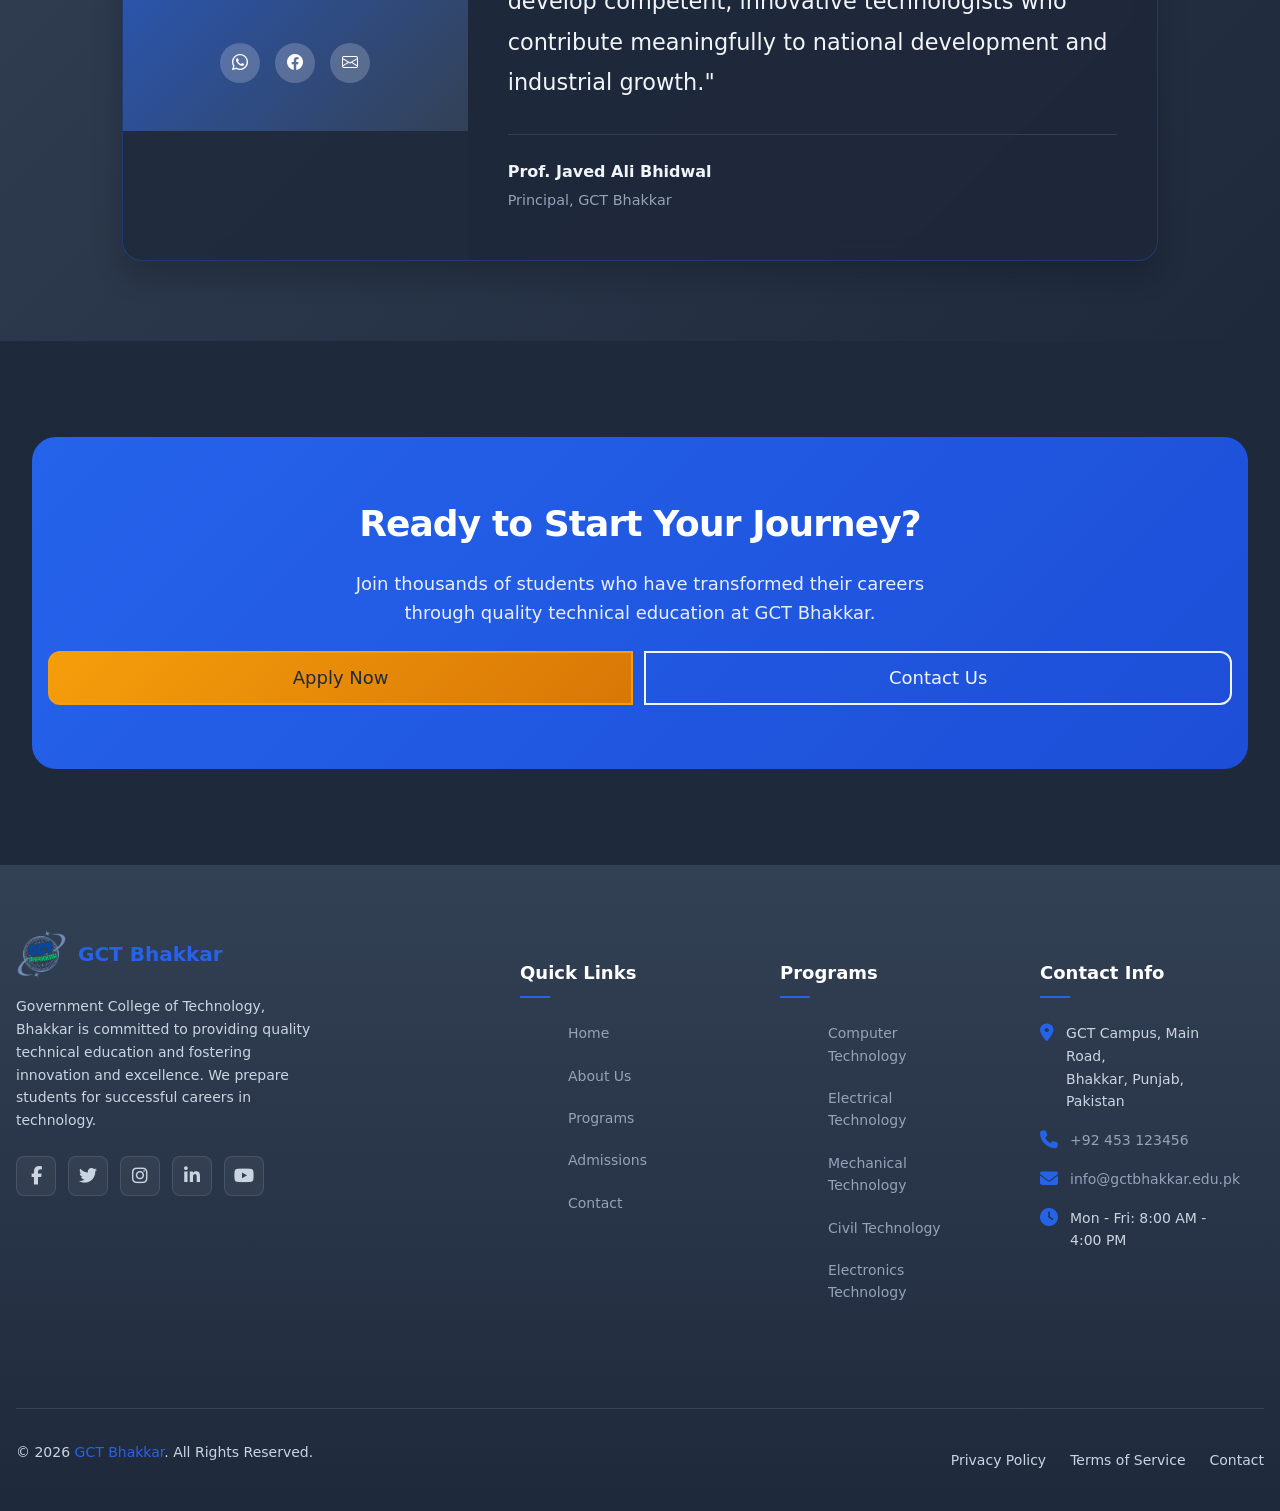
==== commit ad5b471c: "Complete website restructure with modular architecture - Added CSS design system with variables, res" ====
--- a/index.html
+++ b/index.html
@@ -4,53 +4,36 @@
 <head>
     <meta charset="UTF-8">
     <meta name="viewport" content="width=device-width, initial-scale=1.0">
-    <link rel="stylesheet" href="./assets/css/bootstrap.min.css">
+    <meta name="description"
+        content="Government College of Technology Bhakkar - Excellence in Technical Education. Offering programs in Computer, Electrical, Mechanical, Civil and Electronics Technology.">
+    <meta name="keywords"
+        content="GCT Bhakkar, Government College of Technology, Technical Education, DAE Programs, Bhakkar College">
+    <meta name="author" content="GCT Bhakkar">
+
+    <!-- Favicon -->
+    <link rel="shortcut icon" href="./assets/favicon/favicon.png" type="image/x-icon">
+
+    <!-- Vendor CSS -->
+    <link rel="stylesheet" href="./assets/css/vendor/bootstrap.min.css">
+    <link rel="stylesheet" href="https://cdnjs.cloudflare.com/ajax/libs/font-awesome/6.4.0/css/all.min.css">
+    <link rel="stylesheet" href="https://cdn.jsdelivr.net/npm/bootstrap-icons@1.10.5/font/bootstrap-icons.css">
+
+    <!-- Main CSS -->
+    <link rel="stylesheet" href="./assets/css/main.css">
+    <!-- Page-specific styles (legacy support) -->
     <link rel="stylesheet" href="./assets/css/styles.css">
-    <link rel="shortcut icon" href="assets/favicon/favicon (4).png" type="image/x-icon">
-    
-    <title>GCT - Bhakkar</title>
+
+    <title>GCT Bhakkar - Government College of Technology</title>
 </head>
 
 <body>
-    <!-- Header By Abdul-Rasheed -->
-    <header>
-        <nav class="navbar navbar-expand-lg navbar-light navbar-floating">
-            <div class="container">
-                <!-- Logo -->
-                <a class="navbar-brand" href="./index.html">GCT Bhakkar</a>
-
-                <!-- Hamburger Toggler -->
-                <button class="navbar-toggler collapsed" type="button" data-bs-toggle="collapse"
-                    data-bs-target="#navbarNav" aria-controls="navbarNav" aria-expanded="false"
-                    aria-label="Toggle navigation">
-                    <span class="toggler-icon top-bar"></span>
-                    <span class="toggler-icon middle-bar"></span>
-                    <span class="toggler-icon bottom-bar"></span>
-                </button>
-
-                <!-- Navbar Links -->
-                <div class="collapse navbar-collapse justify-content-end" id="navbarNav">
-                    <ul class="navbar-nav align-items-center text-center gap-lg-3">
-                        <li class="nav-item"><a class="nav-link" href="./index.html">Home</a></li>
-                        <li class="nav-item"><a class="nav-link" href="./admissions.html">Admissions</a></li>
-                        <li class="nav-item"><a class="nav-link" href="./programs.html">Programs</a></li>
-                        <li class="nav-item"><a class="nav-link" href="about.html">About Us</a></li>
-                        <li class="nav-item"><a class="nav-link" href="./campus-life.html">Campus Life</a></li>
-                        <li class="nav-item"><a class="nav-link" href="contact.html">Contact</a></li>
-                        <li class="nav-item mt-2 mt-lg-0">
-                            <a class="btn btn-sm btn-primary" href="./apply-now.html">Apply Now</a>
-                        </li>
-                    </ul>
-                </div>
-            </div>
-        </nav>
-    </header>
-
+    <!-- Dynamic Header Component -->
+    <header data-navbar data-base-path="./" data-current-page="home"></header>
 
     <main>
+        <!-- Hero Section with Carousel -->
         <section class="hero-section position-relative">
-            <!-- Hero Carousel -->
-            <div id="heroCarousel" class="carousel slide carousel-fade" data-bs-ride="carousel" data-bs-interval="3000">
+            <div id="heroCarousel" class="carousel slide carousel-fade" data-bs-ride="carousel" data-bs-interval="4000">
 
                 <!-- Carousel Inner -->
                 <div class="carousel-inner">
@@ -58,18 +41,20 @@
                     <!-- Slide 1 -->
                     <div class="carousel-item active position-relative">
                         <img src="./assets/images/college-front-view.jpg" class="d-block w-100 hero-img"
-                            alt="GCT Bhakkar Campus">
+                            alt="GCT Bhakkar Campus Front View">
                         <div class="position-absolute top-0 start-0 w-100 h-100 bg-dark transparent-slide"></div>
                         <div class="carousel-caption top-50 translate-middle-y text-center">
-                            <h1 class="display-3 fw-bold">
+                            <h1 class="display-3 fw-bold" data-animate="fadeInDown">
                                 Don't Just <span class="text-primary">Learn.</span><br>
                                 <span class="text-primary">Build</span> Your <span class="text-primary">Future</span>
                             </h1>
-                            <p class="fs-5">Transform your knowledge into real-world success with hands-on experience
-                                and expert mentorship.</p>
-                            <div class="carousel-buttons">
-                                <a href="#about" class="btn btn-primary px-4 me-2">Get Started</a>
-                                <a href="./apply-now.html" class="btn btn-outline-light px-4">Apply Now</a>
+                            <p class="fs-5" data-animate="fadeInUp" data-delay="200">
+                                Transform your knowledge into real-world success with hands-on experience and expert
+                                mentorship.
+                            </p>
+                            <div class="carousel-buttons" data-animate="fadeInUp" data-delay="400">
+                                <a href="#departments" class="btn btn-primary px-4 me-2">Get Started</a>
+                                <a href="./pages/admissions.html" class="btn btn-outline-light px-4">Apply Now</a>
                             </div>
                         </div>
                     </div>
@@ -80,33 +65,37 @@
                             alt="Side view of GCT Bhakkar">
                         <div class="position-absolute top-0 start-0 w-100 h-100 bg-dark transparent-slide"></div>
                         <div class="carousel-caption top-50 translate-middle-y text-center">
-                            <h1 class="display-4 fw-bold">Shape Your <span class="text-primary">Future</span> with Our
+                            <h1 class="display-4 fw-bold">
+                                Shape Your <span class="text-primary">Future</span> with Our
                                 <span class="text-primary">Programs</span>
                             </h1>
-                            <p class="fs-5">Explore real-world projects and modern labs that empower you with
-                                future-ready skills, <br>
-                                hands-on experience, to excel in your career.</p>
+                            <p class="fs-5">
+                                Explore real-world projects and modern labs that empower you with future-ready skills.
+                            </p>
                             <div class="carousel-buttons">
-                                <a href="#programs" class="btn btn-primary px-4 me-2">Explore Programs</a>
-                                <a href="#contact" class="btn btn-outline-light px-4">Contact Us</a>
+                                <a href="./pages/programs.html" class="btn btn-primary px-4 me-2">Explore Programs</a>
+                                <a href="./pages/contact.html" class="btn btn-outline-light px-4">Contact Us</a>
                             </div>
                         </div>
                     </div>
 
                     <!-- Slide 3 -->
                     <div class="carousel-item position-relative">
-                        <img src="./assets/images/busses.jpg" class="d-block w-100 hero-img" alt="Buses of GCT Bhakkar">
+                        <img src="./assets/images/busses.jpg" class="d-block w-100 hero-img"
+                            alt="Transport Facilities at GCT Bhakkar">
                         <div class="position-absolute top-0 start-0 w-100 h-100 bg-dark transparent-slide"></div>
                         <div class="carousel-caption top-50 translate-middle-y text-center">
                             <h1 class="display-4 fw-bold">
                                 <span class="text-primary">Facilities</span> That Move <br> You <span
                                     class="text-primary">Forward</span>
                             </h1>
-                            <p class="fs-5">State-of-the-art labs, reliable transport, and supportive spaces <br>
-                                designed to help you learn, grow, and achieve lasting success.</p>
+                            <p class="fs-5">
+                                State-of-the-art labs, reliable transport, and supportive spaces designed to help you
+                                succeed.
+                            </p>
                             <div class="carousel-buttons">
-                                <a href="#about" class="btn btn-primary px-4 me-2">Learn more</a>
-                                <a href="#contact" class="btn btn-outline-light px-4">Contact Us</a>
+                                <a href="./pages/about.html" class="btn btn-primary px-4 me-2">Learn More</a>
+                                <a href="./pages/contact.html" class="btn btn-outline-light px-4">Contact Us</a>
                             </div>
                         </div>
                     </div>
@@ -114,24 +103,26 @@
                     <!-- Slide 4 -->
                     <div class="carousel-item position-relative">
                         <img src="./assets/images/college-back-view.jpg" class="d-block w-100 hero-img"
-                            alt="Students working in lab">
+                            alt="GCT Bhakkar Campus">
                         <div class="position-absolute top-0 start-0 w-100 h-100 bg-dark transparent-slide"></div>
                         <div class="carousel-caption top-50 translate-middle-y text-center">
                             <h1 class="display-4 fw-bold">
                                 Join a <span class="text-primary">Community</span> <br> of <span
                                     class="text-primary">Innovators</span>
                             </h1>
-                            <p class="fs-5">Collaborate with peers and mentors in a vibrant, inclusive environment <br>
-                                that inspires creativity, innovation, and continuous growth.</p>
+                            <p class="fs-5">
+                                Collaborate with peers and mentors in a vibrant, inclusive environment that inspires
+                                creativity.
+                            </p>
                             <div class="carousel-buttons">
-                                <a href="#about" class="btn btn-primary px-4 me-2">Join Now</a>
-                                <a href="#contact" class="btn btn-outline-light px-4">Contact Us</a>
-                            </div>
-                        </div>
-                    </div>
-                </div>
-
-                <!--Carousel Controls -->
+                                <a href="./pages/admissions.html" class="btn btn-primary px-4 me-2">Join Now</a>
+                                <a href="./pages/contact.html" class="btn btn-outline-light px-4">Contact Us</a>
+                            </div>
+                        </div>
+                    </div>
+                </div>
+
+                <!-- Carousel Controls -->
                 <button class="carousel-control-prev" type="button" data-bs-target="#heroCarousel" data-bs-slide="prev">
                     <span class="carousel-control-prev-icon" aria-hidden="true"></span>
                     <span class="visually-hidden">Previous</span>
@@ -140,25 +131,22 @@
                     <span class="carousel-control-next-icon" aria-hidden="true"></span>
                     <span class="visually-hidden">Next</span>
                 </button>
-
             </div>
 
-            <!-- Hero Cards - Positioned at bottom of carousel -->
+            <!-- Hero Cards -->
             <section class="hero-cards-section">
                 <div class="container-fluid">
                     <div class="row g-3">
-
                         <div class="col-12 col-md-6 col-lg-3">
                             <div class="hero-card-wrapper">
-                                <div class="hero-custom-card" role="button" tabindex="0" aria-expanded="false">
+                                <div class="hero-custom-card" role="button" tabindex="0">
                                     <img src="./assets/images/card-1.jpg" alt="Academic Rigor"
                                         class="hero-card-bg-image">
-                                    <div class="hero-card-top-half" aria-hidden="false">
-                                        <div class="hero-card-label hero-rigor" aria-label="Academic Rigor Category">
-                                            ACADEMIC RIGOR</div>
+                                    <div class="hero-card-top-half">
+                                        <div class="hero-card-label hero-rigor">ACADEMIC RIGOR</div>
                                         <h3 class="hero-card-title mt-3">Embrace Challenge</h3>
                                     </div>
-                                    <div class="hero-card-bottom-half" aria-hidden="true">
+                                    <div class="hero-card-bottom-half">
                                         Push your limits and grow through hands-on projects and real-world problem
                                         solving.
                                     </div>
@@ -168,15 +156,14 @@
 
                         <div class="col-12 col-md-6 col-lg-3">
                             <div class="hero-card-wrapper">
-                                <div class="hero-custom-card" role="button" tabindex="0" aria-expanded="false">
+                                <div class="hero-custom-card" role="button" tabindex="0">
                                     <img src="./assets/images/build-network.jpg" alt="Powerful Outcomes"
                                         class="hero-card-bg-image">
-                                    <div class="hero-card-top-half" aria-hidden="false">
-                                        <div class="hero-card-label hero-outcomes"
-                                            aria-label="Powerful Outcomes Category">POWERFUL OUTCOMES</div>
+                                    <div class="hero-card-top-half">
+                                        <div class="hero-card-label hero-outcomes">POWERFUL OUTCOMES</div>
                                         <h3 class="hero-card-title mt-3">Build Your Network</h3>
                                     </div>
-                                    <div class="hero-card-bottom-half" aria-hidden="true">
+                                    <div class="hero-card-bottom-half">
                                         Make long-lasting connections to help guide your future.
                                     </div>
                                 </div>
@@ -185,15 +172,14 @@
 
                         <div class="col-12 col-md-6 col-lg-3">
                             <div class="hero-card-wrapper">
-                                <div class="hero-custom-card" role="button" tabindex="0" aria-expanded="false">
+                                <div class="hero-custom-card" role="button" tabindex="0">
                                     <img src="./assets/images/immerse.jpg" alt="Experiential Learning"
                                         class="hero-card-bg-image">
-                                    <div class="hero-card-top-half" aria-hidden="false">
-                                        <div class="hero-card-label hero-learning"
-                                            aria-label="Experiential Learning Category">EXPERIENTIAL LEARNING</div>
+                                    <div class="hero-card-top-half">
+                                        <div class="hero-card-label hero-learning">EXPERIENTIAL LEARNING</div>
                                         <h3 class="hero-card-title mt-3">Immerse Yourself</h3>
                                     </div>
-                                    <div class="hero-card-bottom-half" aria-hidden="true">
+                                    <div class="hero-card-bottom-half">
                                         Go beyond classroom walls and dive into real-world experiences.
                                     </div>
                                 </div>
@@ -202,305 +188,342 @@
 
                         <div class="col-12 col-md-6 col-lg-3">
                             <div class="hero-card-wrapper">
-                                <div class="hero-custom-card" role="button" tabindex="0" aria-expanded="false">
+                                <div class="hero-custom-card" role="button" tabindex="0">
                                     <img src="./assets/images/classroom.jpg" alt="Campus Life"
                                         class="hero-card-bg-image">
-                                    <div class="hero-card-top-half" aria-hidden="false">
-                                        <div class="hero-card-label hero-campus" aria-label="Campus Life Category">
-                                            CAMPUS LIFE</div>
+                                    <div class="hero-card-top-half">
+                                        <div class="hero-card-label hero-campus">CAMPUS LIFE</div>
                                         <h3 class="hero-card-title mt-3">Find Your Place</h3>
                                     </div>
-                                    <div class="hero-card-bottom-half" aria-hidden="true">
-                                        Step up, take initiative, and inspire others to make a difference on campus and
-                                        beyond.
-                                    </div>
-                                </div>
-                            </div>
-                        </div>
-
+                                    <div class="hero-card-bottom-half">
+                                        Step up, take initiative, and inspire others to make a difference.
+                                    </div>
+                                </div>
+                            </div>
+                        </div>
                     </div>
                 </div>
             </section>
-
         </section>
 
-
-
-        <!-- Departments Assigned to Ali Raza  -->
-        <section class="Departments" style=" padding-bottom: 80px; padding-top: 40px;">
-
+        <!-- Departments Section -->
+        <section id="departments" class="Departments section">
             <div class="container">
-                <h1 class="text-primary fw-bold h2 pb-4 text-center">Department Details</h1>
-                <div class="row g-4">
-                    <div class="col-12 col-md-6 col-lg-4">
-                        <div class="card h-100 card-dep">
+                <div class="section-header" data-animate="fadeInUp">
+                    <h2 class="section-title">Our Technology Programs</h2>
+                    <p class="section-subtitle">Discover cutting-edge technical education across five specialized
+                        departments</p>
+                </div>
+
+                <div class="row g-4" data-stagger="100">
+                    <!-- CIT Department -->
+                    <div class="col-12 col-md-6 col-lg-4" data-animate="fadeInUp">
+                        <a href="./pages/departments/cit.html" class="card h-100 card-dep text-decoration-none">
                             <div class="card-img-wrapper">
-                                <img src="./assets/images/computer.jpg" class="card-img-top" alt="CIT">
+                                <img src="./assets/images/computer.jpg" class="card-img-top"
+                                    alt="Computer Information Technology">
                                 <div class="image-overlay"></div>
                                 <div class="hover-text">Learn about modern IT systems, networking, and cloud computing
                                     to build innovative and scalable digital solutions.</div>
                             </div>
                             <div class="card-body text-center">
                                 <h5>Computer Information Technology</h5>
-                                <p>Learn about software, networking, and databases.</p>
-                                <button class="btn btn-custom">Read More</button>
-                            </div>
-                        </div>
-                    </div>
-
-
-                    <div class="col-12 col-md-6 col-lg-4">
-                        <div class="card h-100 card-dep">
+                                <p>Software development, networking, databases, and cybersecurity.</p>
+                                <span class="btn btn-custom">Learn More</span>
+                            </div>
+                        </a>
+                    </div>
+
+                    <!-- Electrical Department -->
+                    <div class="col-12 col-md-6 col-lg-4" data-animate="fadeInUp">
+                        <a href="./pages/departments/electrical.html" class="card h-100 card-dep text-decoration-none">
                             <div class="card-img-wrapper">
-                                <img src="./assets/images/electrical.jpg" class="card-img-top" alt="Electrical">
+                                <img src="./assets/images/electrical.jpg" class="card-img-top"
+                                    alt="Electrical Technology">
                                 <div class="image-overlay"></div>
                                 <div class="hover-text">Study power systems, circuits, and renewable energy. Design and
                                     maintain safe, efficient electrical networks.</div>
                             </div>
                             <div class="card-body text-center">
                                 <h5>Electrical Technology</h5>
-                                <p>Understand power systems and modern electrical design.</p>
-                                <button class="btn btn-custom">Read More</button>
-                            </div>
-                        </div>
-                    </div>
-
-                    <div class="col-12 col-md-6 col-lg-4">
-                        <div class="card h-100 card-dep">
+                                <p>Power systems, control systems, and industrial automation.</p>
+                                <span class="btn btn-custom">Learn More</span>
+                            </div>
+                        </a>
+                    </div>
+
+                    <!-- Electronics Department -->
+                    <div class="col-12 col-md-6 col-lg-4" data-animate="fadeInUp">
+                        <a href="./pages/departments/electronics.html" class="card h-100 card-dep text-decoration-none">
                             <div class="card-img-wrapper">
-                                <img src="./assets/images/electronics.jpg" class="card-img-top" alt="Electronics">
+                                <img src="./assets/images/electronics.jpg" class="card-img-top"
+                                    alt="Electronics Technology">
                                 <div class="image-overlay"></div>
                                 <div class="hover-text">Work with microprocessors, embedded systems, and smart devices.
                                     Create technology that drives modern innovation.</div>
                             </div>
                             <div class="card-body text-center">
                                 <h5>Electronics Technology</h5>
-                                <p>Explore circuits, microcontrollers, and communication.</p>
-                                <button class="btn btn-custom">Read More</button>
-                            </div>
-                        </div>
-                    </div>
-
-
-                    <div class="col-12 col-md-6 col-lg-4">
-                        <div class="card h-100 card-dep">
+                                <p>Circuits, microcontrollers, IoT, and telecommunications.</p>
+                                <span class="btn btn-custom">Learn More</span>
+                            </div>
+                        </a>
+                    </div>
+
+                    <!-- Civil Department -->
+                    <div class="col-12 col-md-6 col-lg-4" data-animate="fadeInUp">
+                        <a href="./pages/departments/civil.html" class="card h-100 card-dep text-decoration-none">
                             <div class="card-img-wrapper">
-                                <img src="./assets/images/civil.jpg" class="card-img-top" alt="Civil">
+                                <img src="./assets/images/civil.jpg" class="card-img-top" alt="Civil Technology">
                                 <div class="image-overlay"></div>
                                 <div class="hover-text">Learn modern construction design, surveying, and project
-                                    management to build tomorrow’s infrastructure responsibly.</div>
+                                    management to build tomorrow's infrastructure responsibly.</div>
                             </div>
                             <div class="card-body text-center">
                                 <h5>Civil Technology</h5>
-                                <p>Design sustainable buildings and infrastructure.</p>
-                                <button class="btn btn-custom">Read More</button>
-                            </div>
-                        </div>
-                    </div>
-
-                    <div class="col-12 col-md-6 col-lg-4">
-                        <div class="card h-100 card-dep">
+                                <p>Construction, surveying, structural design, and urban planning.</p>
+                                <span class="btn btn-custom">Learn More</span>
+                            </div>
+                        </a>
+                    </div>
+
+                    <!-- Mechanical Department -->
+                    <div class="col-12 col-md-6 col-lg-4" data-animate="fadeInUp">
+                        <a href="./pages/departments/mechanical.html" class="card h-100 card-dep text-decoration-none">
                             <div class="card-img-wrapper">
-                                <img src="./assets/images/mechanical.jpg" class="card-img-top" alt="Mechanical">
+                                <img src="./assets/images/mechanical.jpg" class="card-img-top"
+                                    alt="Mechanical Technology">
                                 <div class="image-overlay"></div>
                                 <div class="hover-text">Study thermodynamics, robotics, and design engineering. Innovate
                                     machines that make life easier and efficient.</div>
                             </div>
                             <div class="card-body text-center">
                                 <h5>Mechanical Technology</h5>
-                                <p>Develop creative and efficient mechanical systems.</p>
-                                <button class="btn btn-custom">Read More</button>
-                            </div>
-                        </div>
-                    </div>
-
-                    <div class="col-12 col-md-6 col-lg-4">
-                        <div class="card h-100 card-dep">
+                                <p>CAD/CAM, CNC programming, robotics, and manufacturing.</p>
+                                <span class="btn btn-custom">Learn More</span>
+                            </div>
+                        </a>
+                    </div>
+
+                    <!-- Short Courses -->
+                    <div class="col-12 col-md-6 col-lg-4" data-animate="fadeInUp">
+                        <a href="./pages/programs.html#short-courses" class="card h-100 card-dep text-decoration-none">
                             <div class="card-img-wrapper">
                                 <img src="./assets/images/short.jpg" class="card-img-top" alt="Short Courses">
                                 <div class="image-overlay"></div>
                                 <div class="hover-text">Our short courses include Plumbing, Welding, Shuttering,
-                                    Painting, and Electronics — practical programs designed to teach real-world hands-on
-                                    skills.</div>
+                                    Painting, and Electronics — practical programs for hands-on skills.</div>
                             </div>
                             <div class="card-body text-center">
                                 <h5>Short Courses</h5>
-                                <p>Gain hands-on skills in plumbing, welding, shuttering, and painting.</p>
-                                <button class="btn btn-custom">Read More</button>
-                            </div>
-                        </div>
-                    </div>
-
+                                <p>Plumbing, welding, shuttering, painting, and more skills.</p>
+                                <span class="btn btn-custom">Learn More</span>
+                            </div>
+                        </a>
+                    </div>
                 </div>
             </div>
-
         </section>
 
-        <!-- Why Choose Us Assigned to Imran -->
-       <section class="why-choose-section container-fluid">
-    <div class="container">
-      <h2 class="text-primary fw-bold">Why Choose Us</h2>
-      <p>We provide quality education and modern facilities to empower students to achieve excellence.</p>
-
-      <div class="row g-4 justify-content-center">
-        <!-- Card 1 -->
-        <div class=" col-12 col-md-6 col-lg-3">
-          <div class="card card-why">
-            <div class="card-front">
-               <img src="./assets/images/images (3).jpeg" alt="Initial">
+        <!-- Statistics Section -->
+        <section class="section section-gradient">
+            <div class="container">
+                <div class="row g-4 text-center">
+                    <div class="col-6 col-md-3" data-animate="scaleIn">
+                        <div class="card-stat card-glass rounded-3">
+                            <div class="card-stat-number" data-counter="2000" data-suffix="+">0</div>
+                            <div class="card-stat-label">Students Enrolled</div>
+                        </div>
+                    </div>
+                    <div class="col-6 col-md-3" data-animate="scaleIn" data-delay="100">
+                        <div class="card-stat card-glass rounded-3">
+                            <div class="card-stat-number" data-counter="5" data-suffix="">0</div>
+                            <div class="card-stat-label">Technology Programs</div>
+                        </div>
+                    </div>
+                    <div class="col-6 col-md-3" data-animate="scaleIn" data-delay="200">
+                        <div class="card-stat card-glass rounded-3">
+                            <div class="card-stat-number" data-counter="50" data-suffix="+">0</div>
+                            <div class="card-stat-label">Expert Faculty</div>
+                        </div>
+                    </div>
+                    <div class="col-6 col-md-3" data-animate="scaleIn" data-delay="300">
+                        <div class="card-stat card-glass rounded-3">
+                            <div class="card-stat-number" data-counter="18" data-suffix="+">0</div>
+                            <div class="card-stat-label">Years of Excellence</div>
+                        </div>
+                    </div>
+                </div>
             </div>
-            <div class="card-beside">
-             <img src="./assets/images/images (3).jpeg" alt="Hover">
-              <h5>8+ Positions</h5>
-              <p>We have got the 8+ positions in <br> PBTE 2024 Lahore.</p>
+        </section>
+
+        <!-- Why Choose Us Section -->
+        <section class="why-choose-section section container-fluid">
+            <div class="container">
+                <div class="section-header" data-animate="fadeInUp">
+                    <h2 class="section-title">Why Choose GCT Bhakkar?</h2>
+                    <p class="section-subtitle">We provide quality education and modern facilities to empower students
+                        to achieve excellence.</p>
+                </div>
+
+                <div class="row g-4 justify-content-center">
+                    <!-- Card 1 -->
+                    <div class="col-12 col-md-6 col-lg-3" data-animate="fadeInUp">
+                        <div class="card card-why">
+                            <div class="card-front">
+                                <img src="./assets/images/images (3).jpeg" alt="8+ Positions">
+                            </div>
+                            <div class="card-beside">
+                                <img src="./assets/images/images (3).jpeg" alt="PBTE Positions">
+                                <h5>8+ Positions</h5>
+                                <p>We have got the 8+ positions in PBTE 2024 Lahore.</p>
+                            </div>
+                            <div class="card-bottom">
+                                <h6>8+ Positions</h6>
+                            </div>
+                        </div>
+                    </div>
+
+                    <!-- Card 2 -->
+                    <div class="col-12 col-md-6 col-lg-3" data-animate="fadeInUp" data-delay="100">
+                        <div class="card card-why">
+                            <div class="card-front">
+                                <img src="./assets/images/download.jpeg" alt="10+ Programmes">
+                            </div>
+                            <div class="card-beside">
+                                <img src="./assets/images/download.jpeg" alt="Programs">
+                                <h5>10+ Programmes</h5>
+                                <p>Our college offers programs that equip students for a successful future.</p>
+                            </div>
+                            <div class="card-bottom">
+                                <h6>10+ Programmes</h6>
+                            </div>
+                        </div>
+                    </div>
+
+                    <!-- Card 3 -->
+                    <div class="col-12 col-md-6 col-lg-3" data-animate="fadeInUp" data-delay="200">
+                        <div class="card card-why">
+                            <div class="card-front">
+                                <img src="./assets/images/images.jpeg" alt="Practical Training">
+                            </div>
+                            <div class="card-beside">
+                                <img src="./assets/images/images.jpeg" alt="Hands-on Training">
+                                <h5>Hands-on Practical</h5>
+                                <p>Learn by doing with our state-of-the-art workshops and labs.</p>
+                            </div>
+                            <div class="card-bottom">
+                                <h6>Best Practical</h6>
+                            </div>
+                        </div>
+                    </div>
+
+                    <!-- Card 4 -->
+                    <div class="col-12 col-md-6 col-lg-3" data-animate="fadeInUp" data-delay="300">
+                        <div class="card card-why">
+                            <div class="card-front">
+                                <img src="./assets/images/download (1).jpeg" alt="2000+ Students">
+                            </div>
+                            <div class="card-beside">
+                                <img src="./assets/images/download (1).jpeg" alt="Student Community">
+                                <h5>2000+ Students</h5>
+                                <p>All passionate learners, embracing challenges and shaping a bright future.</p>
+                            </div>
+                            <div class="card-bottom">
+                                <h6>2000+ Students</h6>
+                            </div>
+                        </div>
+                    </div>
+                </div>
             </div>
-            <div class="card-bottom">
-              <h6>8+ Positions</h6>
-            </div>
-          </div>
-        </div>
-
-        <!-- Card 2 -->
-        <div class=" col-12 col-md-6 col-lg-3">
-          <div class="card card-why">
-            <div class="card-front">
-              <img src="./assets/images/download.jpeg" alt="Initial">
-            </div>
-            <div class="card-beside">
-              <img src="./assets/images/download.jpeg" alt="Hover">
-              <h5>10+ Programmes</h5>
-              <p>Our college offers programs that equip students for a successful future.</p>
-            </div>
-            <div class="card-bottom">
-              <h6>10+ Programmes</h6>
-            </div>
-          </div>
-        </div>
-
-        <!-- Card 3 -->
-        <div class=" col-12 col-md-6 col-lg-3">
-          <div class="card card-why">
-            <div class="card-front">
-              <img src="./assets/images/images.jpeg" alt="Initial">
-            </div>
-            <div class="card-beside">
-              <img src="./assets/images/images.jpeg" alt="Hover">
-              <h5>Hand work Practical</h5>
-              <p>My college is a place where I learn, grow, and feel proud to study.</p>
-            </div>
-            <div class="card-bottom">
-              <h6>Best Practical</h6>
-            </div>
-          </div>
-        </div>
-
-        <!-- Card 4 -->
-        <div class="col-12 col-md-6 col-lg-3">
-          <div class="card card-why">
-            <div class="card-front">
-              <img src="./assets/images/download (1).jpeg " alt="Initial">
-          
-            </div>
-            <div class="card-beside">
-              <img src="./assets/images/download (1).jpeg" alt="Hover">
-              <h5>2000+ Students</h5>
-              <p>All passionate learners, embracing challenges and shaping a bright future.</p>
-            </div>
-            <div class="card-bottom">
-              <h6>2000+ Students</h6>
-            </div>
-          </div>
-        </div>
-
-      </div>
-    </div>
-  </section>
-
-        <!-- Campus Life Assigned to Naseer Nawaz -->
-        <section class="campus-life">
+        </section>
+
+        <!-- Campus Life Section -->
+        <section class="campus-life section">
             <div class="container text-center">
-                <h1 class="section-title fw-bold ">Campus Life at GCT</h2>
-                <!-- ===  Cards === -->
+                <div class="section-header" data-animate="fadeInUp">
+                    <h2 class="section-title">Campus Life at GCT</h2>
+                    <p class="section-subtitle">Experience a vibrant community where learning meets life</p>
+                </div>
+
                 <div class="campus-cards mt-5">
                     <div class="row g-4">
-
-                        <div class="col-md-4">
+                        <div class="col-md-4" data-animate="fadeInUp">
                             <div class="campus-card">
-                                <img src="./assets/images/classroom.jpg" alt="image of classroom">
+                                <img src="./assets/images/classroom.jpg" alt="Modern Classrooms">
                                 <div class="p-3">
                                     <h3 class="red-title">Modern Classrooms</h3>
                                     <p>Smart labs and modern environment for students to grow and learn technology.</p>
-                                    <a href="#" class="read-link">See Highlights →</a>
-                                </div>
-                            </div>
-                        </div>
-
-                        <div class="col-md-4">
+                                    <a href="./pages/campus-life.html" class="read-link">See Highlights →</a>
+                                </div>
+                            </div>
+                        </div>
+
+                        <div class="col-md-4" data-animate="fadeInUp" data-delay="100">
                             <div class="campus-card">
-                                <img src="./assets/images/game.jpg" alt="image of sports">
+                                <img src="./assets/images/game.jpg" alt="Sports Activities">
                                 <div class="p-3">
                                     <h3 class="red-title">Sports & Activities</h3>
-                                    <p>We believe in the balance between studies and sports and enjoy in everyfieldy.
+                                    <p>We believe in the balance between studies and sports for holistic development.
                                     </p>
-                                    <a href="#" class="read-link">Learn More →</a>
-                                </div>
-                            </div>
-                        </div>
-
-                        <div class="col-md-4">
+                                    <a href="./pages/campus-life.html" class="read-link">Learn More →</a>
+                                </div>
+                            </div>
+                        </div>
+
+                        <div class="col-md-4" data-animate="fadeInUp" data-delay="200">
                             <div class="campus-card">
-                                <img src="./assets/images/Celebrations.JPG" alt="image of Celebrations">
+                                <img src="./assets/images/Celebrations.JPG" alt="GCT Celebrations">
                                 <div class="p-3">
                                     <h3 class="red-title">GCT Celebrations</h3>
                                     <p>Annual events make unforgettable memories and motivate students.</p>
-                                    <a href="#" class="read-link">Read More →</a>
-                                </div>
-                            </div>
-                        </div>
-
-                        <div class="col-md-4">
+                                    <a href="./pages/campus-life.html" class="read-link">Read More →</a>
+                                </div>
+                            </div>
+                        </div>
+
+                        <div class="col-md-4" data-animate="fadeInUp">
                             <div class="campus-card">
-                                <img src="./assets/images/masjad.jpg" alt="image of masjad">
+                                <img src="./assets/images/masjad.jpg" alt="Masjid at GCT">
                                 <div class="p-3">
                                     <h3 class="red-title">Masjid at GCT</h3>
                                     <p>A peaceful place for prayer, reflection, and unity.</p>
-                                    <a href="#" class="read-link">Read More →</a>
-                                </div>
-                            </div>
-                        </div>
-
-                        <div class="col-md-4">
+                                    <a href="./pages/campus-life.html" class="read-link">Read More →</a>
+                                </div>
+                            </div>
+                        </div>
+
+                        <div class="col-md-4" data-animate="fadeInUp" data-delay="100">
                             <div class="campus-card">
-                                <img src="./assets/images/community.jpg" alt="image of community">
+                                <img src="./assets/images/community.jpg" alt="Student Community">
                                 <div class="p-3">
                                     <h3 class="red-title">Student Community</h3>
-                                    <p>A strong community where every student feels connected and supported</p>
-                                    <a href="#" class="read-link">Read More →</a>
-                                </div>
-                            </div>
-                        </div>
-
-                        <div class="col-md-4">
+                                    <p>A strong community where every student feels connected and supported.</p>
+                                    <a href="./pages/campus-life.html" class="read-link">Read More →</a>
+                                </div>
+                            </div>
+                        </div>
+
+                        <div class="col-md-4" data-animate="fadeInUp" data-delay="200">
                             <div class="campus-card">
-                                <img src="./assets/images/short.jpg" alt="image of Facilities">
+                                <img src="./assets/images/short.jpg" alt="Facilities at GCT">
                                 <div class="p-3">
                                     <h3 class="red-title">Facilities at GCT</h3>
-                                    <p>Subheadline: Empowering students with modern resources and comfort.</p>
-                                    <a href="#" class="read-link">Read More →</a>
-                                </div>
-                            </div>
-                        </div>
-
+                                    <p>Empowering students with modern resources and comfort.</p>
+                                    <a href="./pages/campus-life.html" class="read-link">Read More →</a>
+                                </div>
+                            </div>
+                        </div>
                     </div>
                 </div>
             </div>
         </section>
 
-        <!-- Principal's Message Edited by Abdul-Rasheed -->
-        <section class="principal-message py-5">
+        <!-- Principal's Message Section -->
+        <section class="principal-message section">
             <div class="container">
                 <div class="row justify-content-center">
-                    <div class="col-lg-10">
+                    <div class="col-lg-10" data-animate="fadeInUp">
                         <div class="principal-card">
                             <div class="row g-0">
                                 <div class="col-md-4">
@@ -510,9 +533,9 @@
                                         <h3 class="h4">Prof. Javed Ali Bhidwal</h3>
                                         <p class="mb-3">Principal, GCT Bhakkar</p>
                                         <div class="social-links">
-                                            <a href="#"><i class="bi bi-whatsapp"></i></a>
-                                            <a href="#"><i class="bi bi-facebook"></i></a>
-                                            <a href="#"><i class="bi bi-envelope"></i></a>
+                                            <a href="#" aria-label="WhatsApp"><i class="bi bi-whatsapp"></i></a>
+                                            <a href="#" aria-label="Facebook"><i class="bi bi-facebook"></i></a>
+                                            <a href="#" aria-label="Email"><i class="bi bi-envelope"></i></a>
                                         </div>
                                     </div>
                                 </div>
@@ -540,75 +563,40 @@
                     </div>
                 </div>
             </div>
-
+        </section>
+
+        <!-- CTA Section -->
+        <section class="section">
+            <div class="container">
+                <div class="section-cta" data-animate="scaleIn">
+                    <h2 class="section-title mb-4">Ready to Start Your Journey?</h2>
+                    <p class="section-subtitle mx-auto mb-6">Join thousands of students who have transformed their
+                        careers through quality technical education at GCT Bhakkar.</p>
+                    <div class="btn-group btn-group-center mt-4">
+                        <a href="./pages/admissions.html" class="btn btn-accent btn-lg">Apply Now</a>
+                        <a href="./pages/contact.html" class="btn btn-outline-light btn-lg">Contact Us</a>
+                    </div>
+                </div>
+            </div>
         </section>
     </main>
-    <!-- Footer Assigned to Hammad Ali -->
-  <footer>
-        <div class="container-fluid " style="background-color: rgb(77, 70, 77);">
-            <div class="row  py-3">
-                <div class="col-lg-3 col-md-6 col-sm-6 text-white footer-section px-5">
-                    <h2 class="footer-text-light  ">GCT Bhakkar</h2>
-                    <p class="mb-3"><small>Pioneering education for innovators of tomorrow.<br>Transforming minds,
-                            shaping futures.</small></p>
-
-                    <ul class="list-unstyled small d-flex gap-3 social-icons">
-                        <li><a href="#" class="text-white"><i class="bi bi-youtube "></i></a></li>
-                        <li><a href="#" class="text-white"><i class="bi bi-facebook "></i></a></li>
-                        <li><a href="#" class="text-white"><i class="bi bi-whatsapp "></i></a></li>
-                        <li><a href="#" class="text-white"><i class="bi bi-instagram "></i></a></li>
-                        <li><a href="#" class="text-white"><i class="bi bi-linkedin "></i></a></li>
-                    </ul>
-                </div>
-                <div class="col-lg-3 col-md-6 col-sm-6 text-white  px-5 footer-section">
-                    <h2 class="footer-text-light">Quick links</h2>
-                    <ul class="list-unstyled small quick-links">
-                        <li><a href="about.html" class="text-light text-decoration-none">About us</a></li>
-                        <li><a href="#" class="text-light text-decoration-none">Academic Programs</a></li>
-                        <li><a href="#" class="text-light text-decoration-none">Admissions</a></li>
-                        <li><a href="#" class="text-light text-decoration-none">Campus Tour</a></li>
-                        <li><a href="#" class="text-light text-decoration-none">Contact</a></li>
-                    </ul>
-                </div>
-                <div class="col-lg-3 col-md-6 col-sm-6 text-white footer-section px-5">
-                    <div class="h2 footer-text-light">Resources</div>
-                    <ul class="list-unstyled small resources">
-                        <li><a href="#" class="text-light text-decoration-none d-block">Library</a></li>
-                        <li><a href="#" class="text-light text-decoration-none d-block">Career Services</a></li>
-                        <li><a href="#" class="text-light text-decoration-none d-block">Research Centers</a></li>
-                        <li><a href="#" class="text-light text-decoration-none d-block">Alumni Network</a></li>
-                        <li><a href="#" class="text-light text-decoration-none d-block">News & Events</a></li>
-                    </ul>
-                </div>
-                <div class="col-lg-3 col-md-6 col-sm-6 text-white  px-5 footer-section ">
-                    <div class="h2 footer-text-light">Contact info</div>
-                    <ul class="list-unstyled small contact-info">
-                        <li>
-                            <div class="text-light d-block">123 Innovation Drive, Tech City</div>
-                        </li>
-                        <li>
-                            <div class="text-light d-block">📞+1(555) 123-6789</div>
-                        </li>
-                        <li>
-                            <div class="text-light d-block">📧Info@gctbhakkar.edu</div>
-                        </li>
-                    </ul>
-                </div>
-            </div>
-
-            <!-- Copyright Section -->
-            <div class="text-center text-white p-4 border-top border-info">
-                @2025 GCT Bhakkar. All rights reserved.
-            </div>
-        </div>
-    </footer>
-
-
-    <!-- Link to Local Bootstrap Icons -->
-    <link rel="stylesheet" href="https://cdn.jsdelivr.net/npm/bootstrap-icons@1.10.5/font/bootstrap-icons.css">
-
-
-    <script src="./assets/js/bootstrap.bundle.min.js"></script>
+
+    <!-- Dynamic Footer Component -->
+    <div data-footer data-base-path="./"></div>
+
+    <!-- Vendor Scripts -->
+    <script src="./assets/js/vendor/bootstrap.bundle.min.js"></script>
+
+    <!-- Component Scripts -->
+    <script src="./assets/js/components/navbar.js"></script>
+    <script src="./assets/js/components/footer.js"></script>
+
+    <!-- Utility Scripts -->
+    <script src="./assets/js/utils/animations.js"></script>
+    <script src="./assets/js/utils/helpers.js"></script>
+
+    <!-- Main App Script -->
+    <script src="./assets/js/main.js"></script>
 </body>
 
-</html>
+</html>
--- a/assets/css/main.css
+++ b/assets/css/main.css
@@ -0,0 +1,362 @@
+/*
+ * GCT Bhakkar - Main CSS Entry Point
+ * Imports all CSS modules in the correct order
+ */
+
+/* ===== VENDOR ===== */
+/* Bootstrap is linked separately in HTML for better caching */
+
+/* ===== BASE ===== */
+@import url('./base/variables.css');
+@import url('./base/reset.css');
+@import url('./base/typography.css');
+
+/* ===== LAYOUTS ===== */
+@import url('./layouts/sections.css');
+
+/* ===== COMPONENTS ===== */
+@import url('./components/buttons.css');
+@import url('./components/cards.css');
+@import url('./components/navbar.css');
+@import url('./components/footer.css');
+@import url('./components/hero.css');
+
+/* ===== UTILITY CLASSES ===== */
+
+/* Visibility */
+.hidden {
+    display: none !important;
+}
+
+.visible {
+    visibility: visible;
+}
+
+.invisible {
+    visibility: hidden;
+}
+
+/* Screen reader only */
+.sr-only {
+    position: absolute;
+    width: 1px;
+    height: 1px;
+    padding: 0;
+    margin: -1px;
+    overflow: hidden;
+    clip: rect(0, 0, 0, 0);
+    white-space: nowrap;
+    border: 0;
+}
+
+/* Overflow */
+.overflow-hidden {
+    overflow: hidden;
+}
+
+.overflow-auto {
+    overflow: auto;
+}
+
+/* Position */
+.relative {
+    position: relative;
+}
+
+.absolute {
+    position: absolute;
+}
+
+.fixed {
+    position: fixed;
+}
+
+.sticky {
+    position: sticky;
+}
+
+/* Width/Height */
+.w-full {
+    width: 100%;
+}
+
+.h-full {
+    height: 100%;
+}
+
+.min-h-screen {
+    min-height: 100vh;
+}
+
+/* Rounded */
+.rounded {
+    border-radius: var(--radius-lg);
+}
+
+.rounded-xl {
+    border-radius: var(--radius-xl);
+}
+
+.rounded-2xl {
+    border-radius: var(--radius-2xl);
+}
+
+.rounded-full {
+    border-radius: var(--radius-full);
+}
+
+/* Shadows */
+.shadow {
+    box-shadow: var(--shadow-md);
+}
+
+.shadow-lg {
+    box-shadow: var(--shadow-lg);
+}
+
+.shadow-xl {
+    box-shadow: var(--shadow-xl);
+}
+
+.shadow-glow {
+    box-shadow: var(--shadow-glow);
+}
+
+/* ===== ANIMATIONS ===== */
+
+/* Fade In */
+@keyframes fadeIn {
+    from {
+        opacity: 0;
+    }
+
+    to {
+        opacity: 1;
+    }
+}
+
+/* Fade In Up */
+@keyframes fadeInUp {
+    from {
+        opacity: 0;
+        transform: translateY(30px);
+    }
+
+    to {
+        opacity: 1;
+        transform: translateY(0);
+    }
+}
+
+/* Fade In Down */
+@keyframes fadeInDown {
+    from {
+        opacity: 0;
+        transform: translateY(-30px);
+    }
+
+    to {
+        opacity: 1;
+        transform: translateY(0);
+    }
+}
+
+/* Fade In Left */
+@keyframes fadeInLeft {
+    from {
+        opacity: 0;
+        transform: translateX(-30px);
+    }
+
+    to {
+        opacity: 1;
+        transform: translateX(0);
+    }
+}
+
+/* Fade In Right */
+@keyframes fadeInRight {
+    from {
+        opacity: 0;
+        transform: translateX(30px);
+    }
+
+    to {
+        opacity: 1;
+        transform: translateX(0);
+    }
+}
+
+/* Scale In */
+@keyframes scaleIn {
+    from {
+        opacity: 0;
+        transform: scale(0.9);
+    }
+
+    to {
+        opacity: 1;
+        transform: scale(1);
+    }
+}
+
+/* Pulse */
+@keyframes pulse {
+
+    0%,
+    100% {
+        opacity: 1;
+    }
+
+    50% {
+        opacity: 0.5;
+    }
+}
+
+/* Float */
+@keyframes float {
+
+    0%,
+    100% {
+        transform: translateY(0);
+    }
+
+    50% {
+        transform: translateY(-10px);
+    }
+}
+
+/* Animation Classes */
+.animate-fade-in {
+    animation: fadeIn 0.6s ease-out forwards;
+}
+
+.animate-fade-in-up {
+    animation: fadeInUp 0.6s ease-out forwards;
+}
+
+.animate-fade-in-down {
+    animation: fadeInDown 0.6s ease-out forwards;
+}
+
+.animate-fade-in-left {
+    animation: fadeInLeft 0.6s ease-out forwards;
+}
+
+.animate-fade-in-right {
+    animation: fadeInRight 0.6s ease-out forwards;
+}
+
+.animate-scale-in {
+    animation: scaleIn 0.5s ease-out forwards;
+}
+
+.animate-pulse {
+    animation: pulse 2s ease-in-out infinite;
+}
+
+.animate-float {
+    animation: float 3s ease-in-out infinite;
+}
+
+/* Animation Delays */
+.delay-100 {
+    animation-delay: 100ms;
+}
+
+.delay-200 {
+    animation-delay: 200ms;
+}
+
+.delay-300 {
+    animation-delay: 300ms;
+}
+
+.delay-400 {
+    animation-delay: 400ms;
+}
+
+.delay-500 {
+    animation-delay: 500ms;
+}
+
+/* Initial state for scroll animations */
+[data-animate] {
+    opacity: 0;
+}
+
+[data-animate].animated {
+    opacity: 1;
+}
+
+/* ===== LOADING STATES ===== */
+
+.skeleton {
+    background: linear-gradient(90deg,
+            var(--color-secondary-dark) 25%,
+            var(--color-tertiary-dark) 50%,
+            var(--color-secondary-dark) 75%);
+    background-size: 200% 100%;
+    animation: skeleton-loading 1.5s infinite;
+}
+
+@keyframes skeleton-loading {
+    0% {
+        background-position: 200% 0;
+    }
+
+    100% {
+        background-position: -200% 0;
+    }
+}
+
+/* ===== PAGE TRANSITION ===== */
+
+.page-transition {
+    opacity: 0;
+    animation: fadeIn 0.3s ease-out forwards;
+}
+
+/* ===== BACK TO TOP BUTTON ===== */
+
+.back-to-top {
+    position: fixed;
+    bottom: var(--space-8);
+    right: var(--space-8);
+    width: 50px;
+    height: 50px;
+    background: var(--color-accent-primary);
+    color: white;
+    border: none;
+    border-radius: var(--radius-full);
+    display: flex;
+    align-items: center;
+    justify-content: center;
+    cursor: pointer;
+    opacity: 0;
+    visibility: hidden;
+    transform: translateY(20px);
+    transition: all var(--transition-base);
+    z-index: var(--z-fixed);
+    box-shadow: var(--shadow-lg);
+}
+
+.back-to-top.visible {
+    opacity: 1;
+    visibility: visible;
+    transform: translateY(0);
+}
+
+.back-to-top:hover {
+    background: var(--color-accent-secondary);
+    transform: translateY(-5px);
+}
+
+@media (max-width: 576px) {
+    .back-to-top {
+        bottom: var(--space-4);
+        right: var(--space-4);
+        width: 45px;
+        height: 45px;
+    }
+}
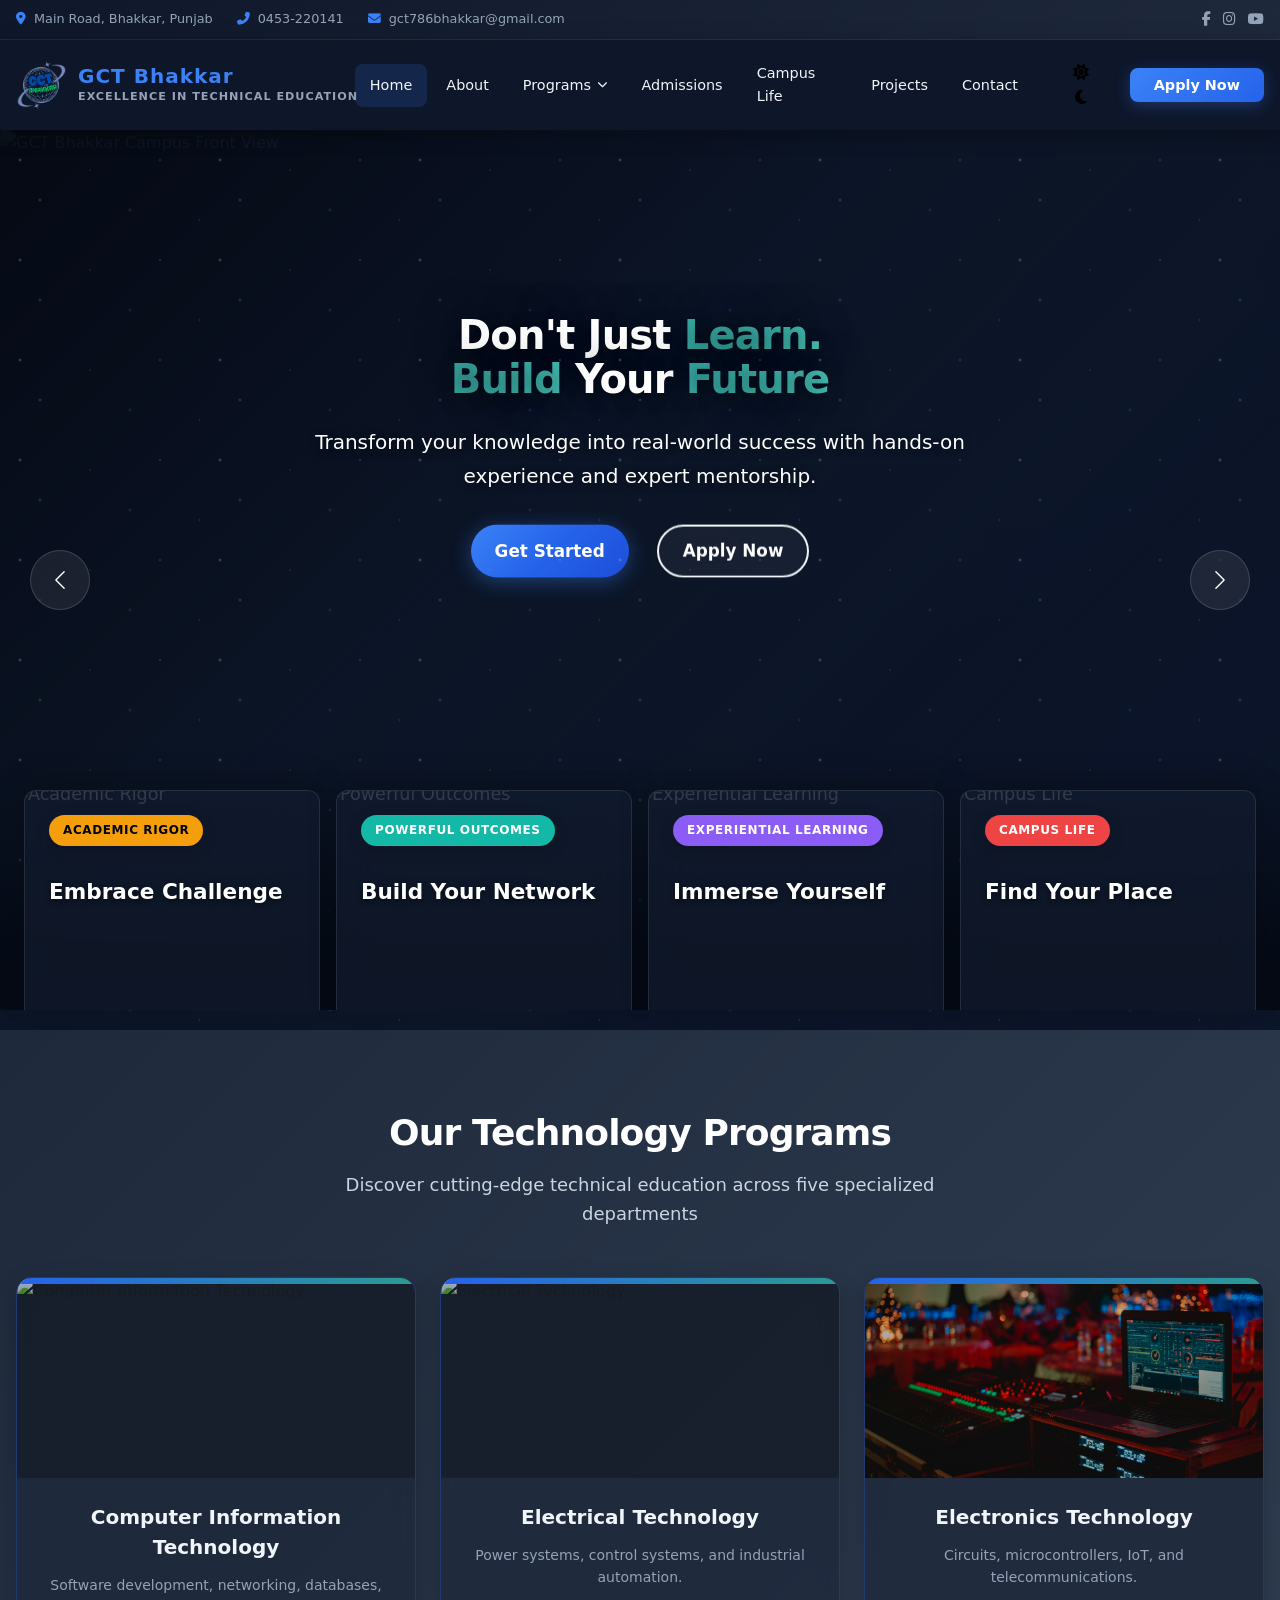
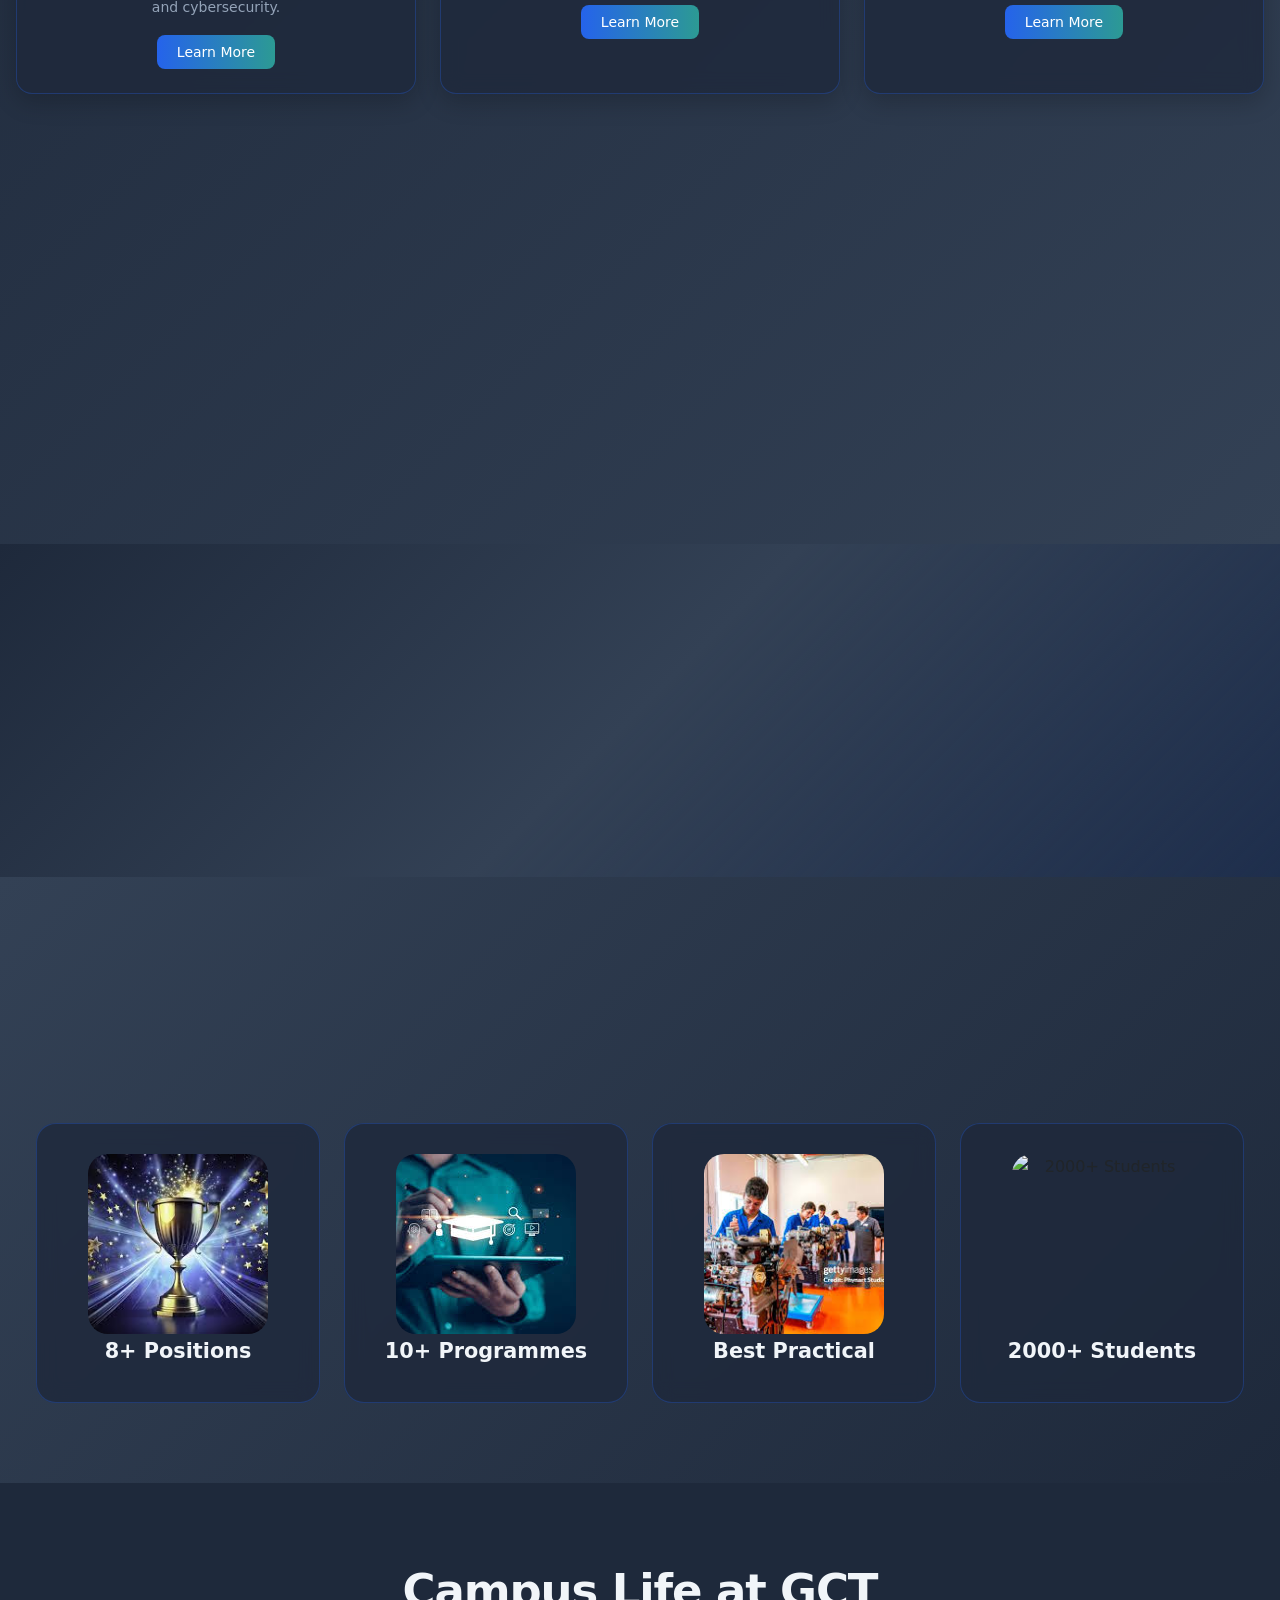
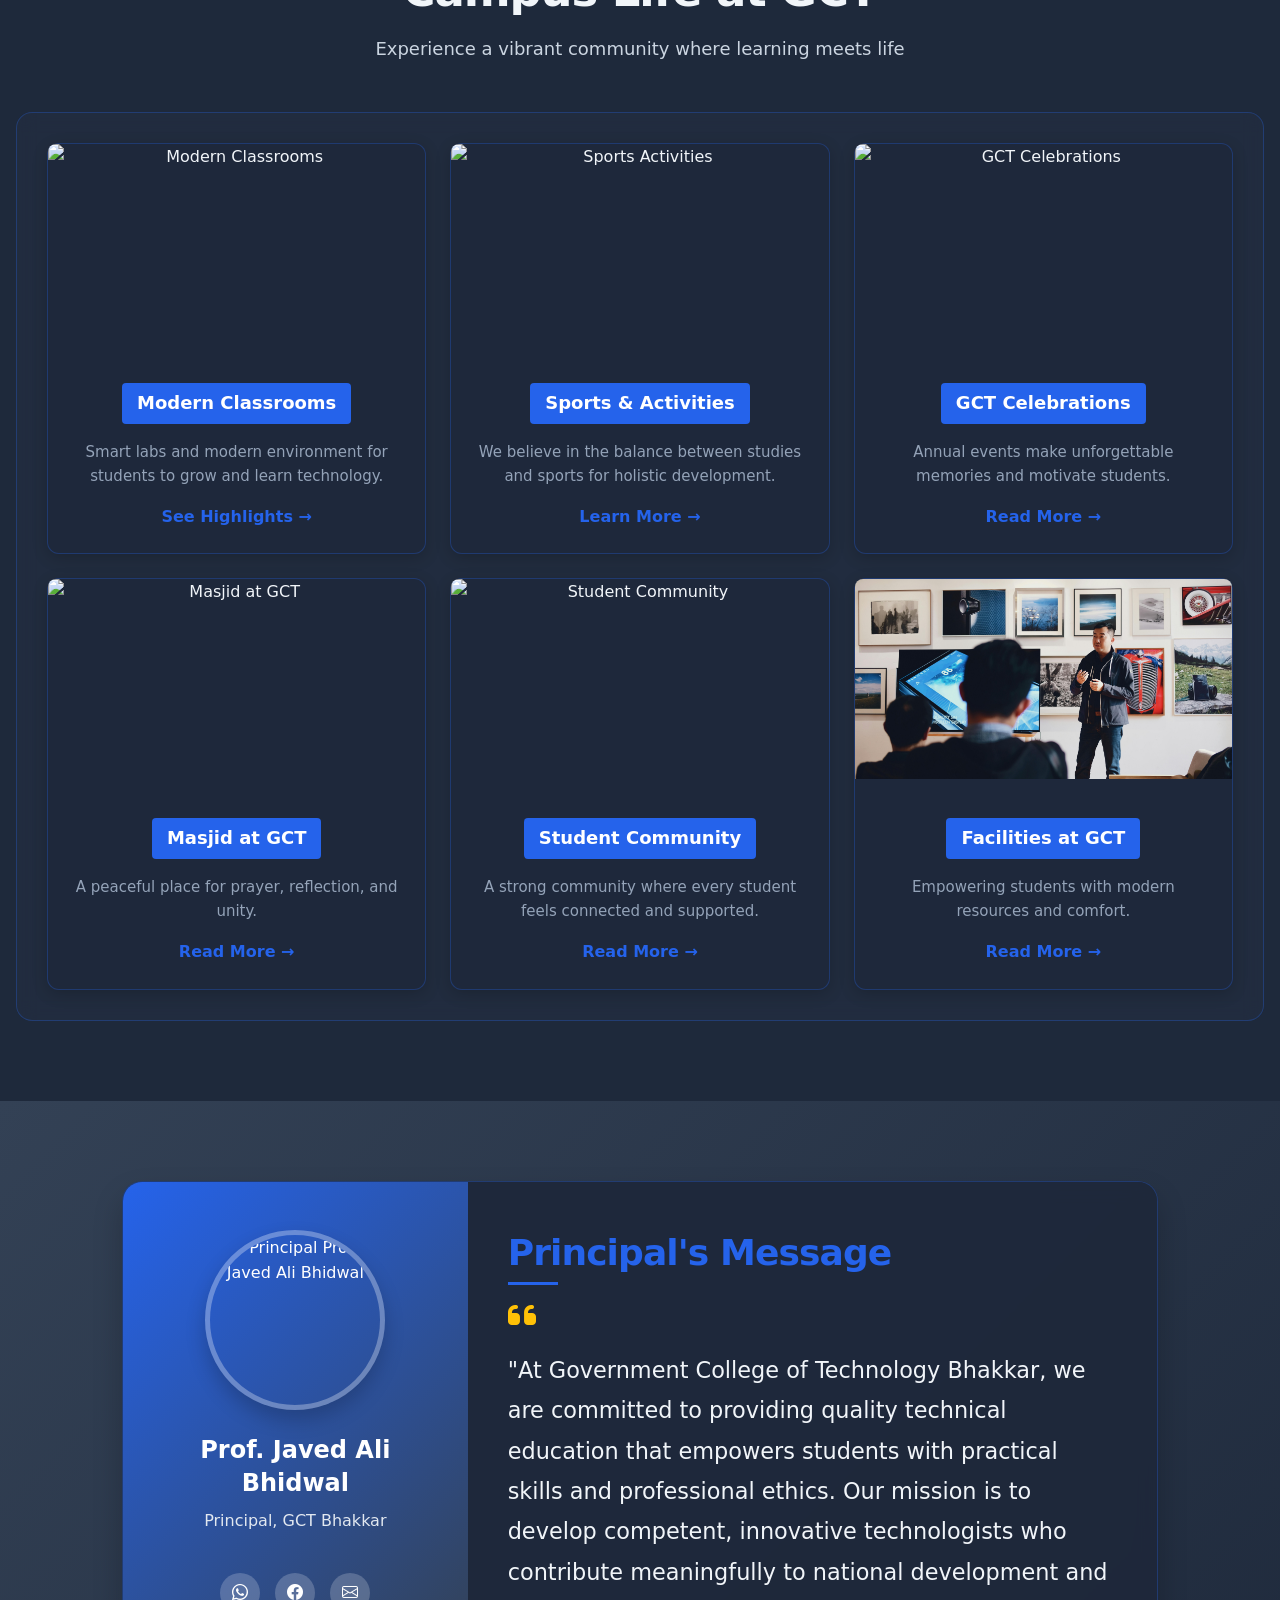
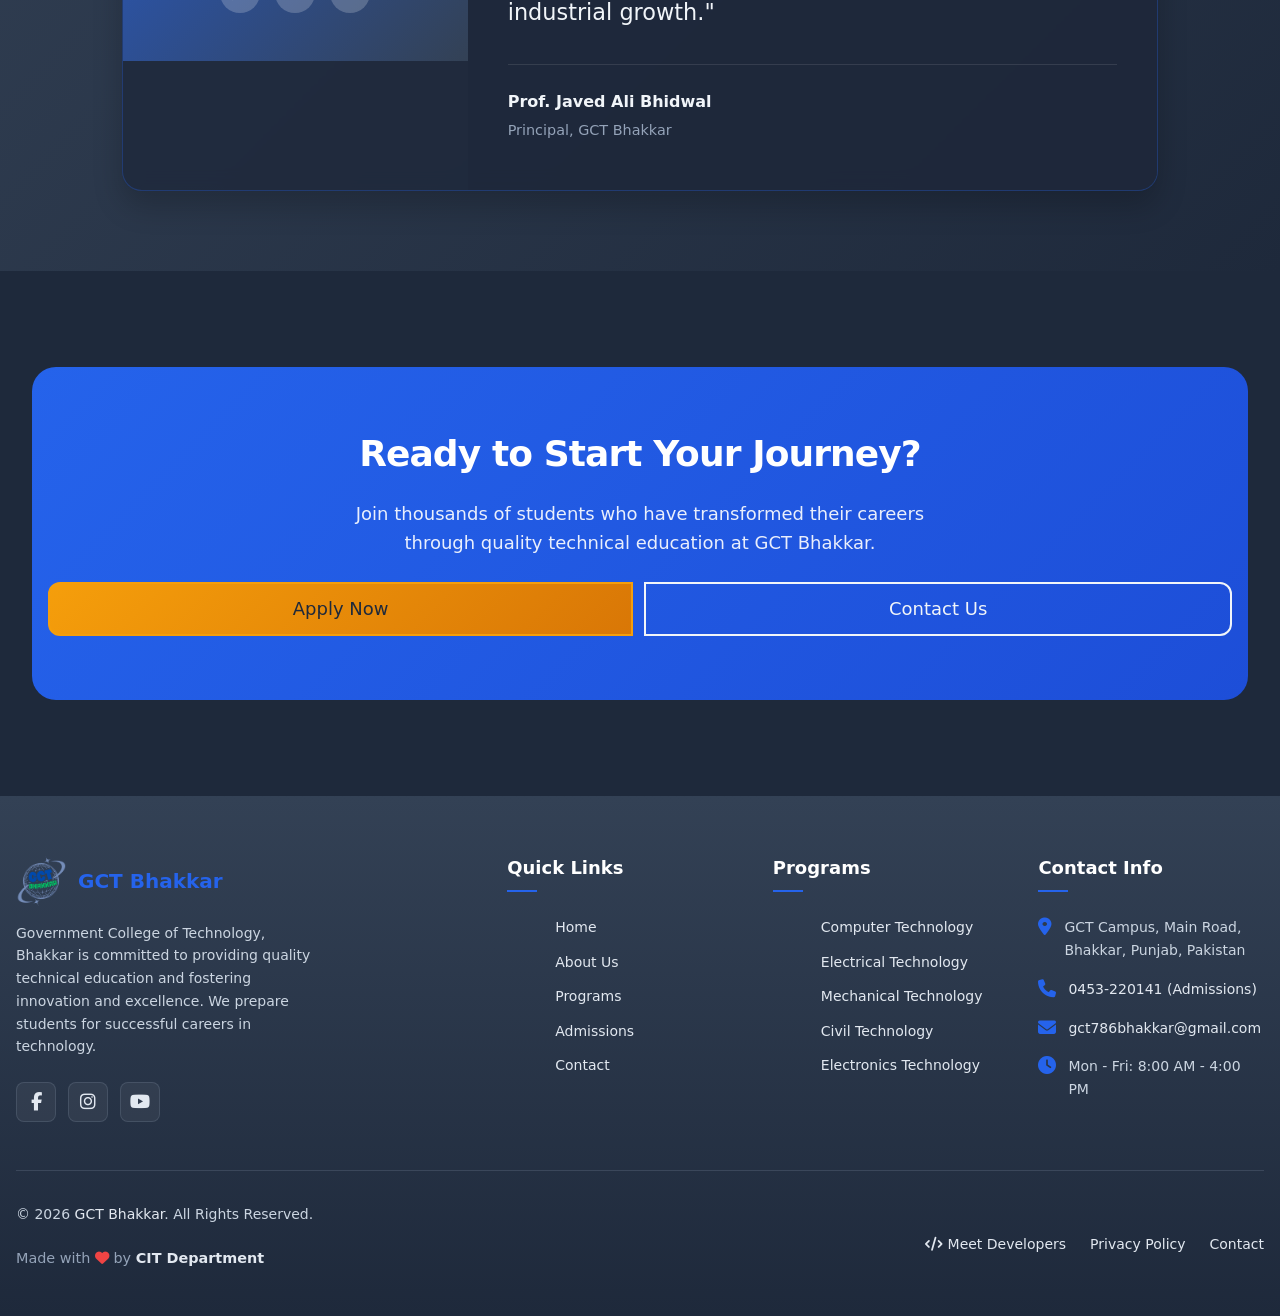
==== commit 7e71ce01: "Enhance hero section with premium design, animations, and visibility fixes" ====
--- a/index.html
+++ b/index.html
@@ -40,7 +40,7 @@
 
                     <!-- Slide 1 -->
                     <div class="carousel-item active position-relative">
-                        <img src="./assets/images/college-front-view.jpg" class="d-block w-100 hero-img"
+                        <img src="./assets/images/college-front-view.jpeg" class="d-block w-100 hero-img"
                             alt="GCT Bhakkar Campus Front View">
                         <div class="position-absolute top-0 start-0 w-100 h-100 bg-dark transparent-slide"></div>
                         <div class="carousel-caption top-50 translate-middle-y text-center">
@@ -48,7 +48,8 @@
                                 Don't Just <span class="text-primary">Learn.</span><br>
                                 <span class="text-primary">Build</span> Your <span class="text-primary">Future</span>
                             </h1>
-                            <p class="fs-5" data-animate="fadeInUp" data-delay="200">
+                            <p class="fs-5 hero-text-white" style="color: #ffffff !important;" data-animate="fadeInUp"
+                                data-delay="200">
                                 Transform your knowledge into real-world success with hands-on experience and expert
                                 mentorship.
                             </p>
@@ -69,7 +70,7 @@
                                 Shape Your <span class="text-primary">Future</span> with Our
                                 <span class="text-primary">Programs</span>
                             </h1>
-                            <p class="fs-5">
+                            <p class="fs-5 hero-text-white" style="color: #ffffff !important;">
                                 Explore real-world projects and modern labs that empower you with future-ready skills.
                             </p>
                             <div class="carousel-buttons">
@@ -89,7 +90,7 @@
                                 <span class="text-primary">Facilities</span> That Move <br> You <span
                                     class="text-primary">Forward</span>
                             </h1>
-                            <p class="fs-5">
+                            <p class="fs-5 hero-text-white" style="color: #ffffff !important;">
                                 State-of-the-art labs, reliable transport, and supportive spaces designed to help you
                                 succeed.
                             </p>
@@ -110,7 +111,7 @@
                                 Join a <span class="text-primary">Community</span> <br> of <span
                                     class="text-primary">Innovators</span>
                             </h1>
-                            <p class="fs-5">
+                            <p class="fs-5 hero-text-white" style="color: #ffffff !important;">
                                 Collaborate with peers and mentors in a vibrant, inclusive environment that inspires
                                 creativity.
                             </p>
@@ -422,10 +423,10 @@
                     <div class="col-12 col-md-6 col-lg-3" data-animate="fadeInUp" data-delay="300">
                         <div class="card card-why">
                             <div class="card-front">
-                                <img src="./assets/images/download (1).jpeg" alt="2000+ Students">
+                                <img src="./assets/images/community.jpg" alt="2000+ Students">
                             </div>
                             <div class="card-beside">
-                                <img src="./assets/images/download (1).jpeg" alt="Student Community">
+                                <img src="./assets/images/community.jpg" alt="Student Community">
                                 <h5>2000+ Students</h5>
                                 <p>All passionate learners, embracing challenges and shaping a bright future.</p>
                             </div>
@@ -592,6 +593,7 @@
     <script src="./assets/js/components/footer.js"></script>
 
     <!-- Utility Scripts -->
+    <script src="./assets/js/utils/theme.js"></script>
     <script src="./assets/js/utils/animations.js"></script>
     <script src="./assets/js/utils/helpers.js"></script>
 
--- a/assets/css/styles.css
+++ b/assets/css/styles.css
@@ -1,22 +1,39 @@
 :root {
-  --primary-dark: #1e293b;      /* Slate 800 */
-  --secondary-dark: #334155;    /* Slate 700 */
-  --accent-teal: #2563eb;       /* Blue 600 */
-  --accent-gold: #f59e0b;       /* Amber 500 */
-  --text-light: #f1f5f9;        /* Slate 100 */
-  --text-muted: #94a3b8;        /* Slate 400 */
+  --primary-dark: #1e293b;
+  /* Slate 800 */
+  --secondary-dark: #334155;
+  /* Slate 700 */
+  --accent-teal: #2563eb;
+  /* Blue 600 */
+  --accent-gold: #f59e0b;
+  /* Amber 500 */
+  --text-light: #f1f5f9;
+  /* Slate 100 */
+  --text-muted: #94a3b8;
+  /* Slate 400 */
   --card-bg: rgba(30, 41, 59, 0.8);
   --border-color: rgba(37, 99, 235, 0.3);
 }
 
 /* Bootstrap Class Overrides */
-.text-primary { color: var(--accent-teal) !important; }
-.bg-primary { background-color: var(--accent-teal) !important; }
-.bg-dark { background-color: var(--primary-dark) !important; }
-.text-dark { color: var(--text-light) !important; }
-
-.btn-primary { 
-  background-color: var(--accent-teal) !important; 
+.text-primary {
+  color: var(--accent-teal) !important;
+}
+
+.bg-primary {
+  background-color: var(--accent-teal) !important;
+}
+
+.bg-dark {
+  background-color: var(--primary-dark) !important;
+}
+
+.text-dark {
+  color: var(--text-light) !important;
+}
+
+.btn-primary {
+  background-color: var(--accent-teal) !important;
   border-color: var(--accent-teal) !important;
   color: white !important;
 }
@@ -159,223 +176,581 @@
   left: 0;
 }
 
-/* Hero Section */
+/* ============================================= */
+/* ===== PREMIUM HERO SECTION - EYE-CATCHING ===== */
+/* ============================================= */
+
+/* Hero Section Base - Dark Cinematic Feel */
 .hero-section {
   position: relative;
-  background: var(--primary-dark);
-}
-
+  background: #050a15 !important;
+  overflow: hidden;
+}
+
+/* Animated Gradient Background Overlay */
+.hero-section::before {
+  content: '';
+  position: absolute;
+  top: 0;
+  left: 0;
+  right: 0;
+  bottom: 0;
+  background:
+    radial-gradient(ellipse at 20% 80%, rgba(56, 178, 172, 0.15) 0%, transparent 50%),
+    radial-gradient(ellipse at 80% 20%, rgba(59, 130, 246, 0.15) 0%, transparent 50%),
+    radial-gradient(ellipse at 50% 50%, rgba(139, 92, 246, 0.08) 0%, transparent 70%);
+  z-index: 1;
+  animation: gradientPulse 8s ease-in-out infinite;
+}
+
+@keyframes gradientPulse {
+
+  0%,
+  100% {
+    opacity: 0.6;
+  }
+
+  50% {
+    opacity: 1;
+  }
+}
+
+/* Floating Particles Effect */
+.hero-section::after {
+  content: '';
+  position: absolute;
+  top: 0;
+  left: 0;
+  right: 0;
+  bottom: 0;
+  background-image:
+    radial-gradient(2px 2px at 20px 30px, rgba(255, 255, 255, 0.3), transparent),
+    radial-gradient(2px 2px at 40px 70px, rgba(56, 178, 172, 0.4), transparent),
+    radial-gradient(1px 1px at 90px 40px, rgba(255, 255, 255, 0.2), transparent),
+    radial-gradient(2px 2px at 130px 80px, rgba(59, 130, 246, 0.3), transparent),
+    radial-gradient(1px 1px at 160px 30px, rgba(255, 255, 255, 0.4), transparent),
+    radial-gradient(2px 2px at 200px 90px, rgba(139, 92, 246, 0.3), transparent);
+  background-size: 200px 100px;
+  animation: floatParticles 20s linear infinite;
+  z-index: 2;
+  pointer-events: none;
+}
+
+@keyframes floatParticles {
+  0% {
+    transform: translateY(0) translateX(0);
+  }
+
+  100% {
+    transform: translateY(-100%) translateX(50px);
+  }
+}
+
+/* Reduced min-height to ensure cards are more visible on laptops */
 .hero-section .carousel,
-.hero-section .carousel-item,
 .hero-section .hero-img {
-  height: 120vh;
+  height: 100vh;
+  min-height: 600px;
+}
+
+.hero-section .carousel-item {
+  position: relative;
+  height: 100vh;
+  min-height: 600px;
+}
+
+/* Enhanced Dark Overlay with Gradient */
+/* Enhanced Dark Overlay with Gradient - LIGHTER FOR BETTER VISIBILITY */
+.hero-section .carousel-item::before {
+  content: '';
+  position: absolute;
+  top: 0;
+  left: 0;
+  right: 0;
+  bottom: 0;
+  background: linear-gradient(135deg,
+      rgba(5, 10, 21, 0.65) 0%,
+      rgba(15, 25, 45, 0.5) 40%,
+      rgba(10, 20, 40, 0.6) 100%);
+  z-index: 1;
 }
 
 .hero-img {
   object-fit: cover;
-  object-position: top;
-  filter: brightness(0.7);
+  object-position: center;
+  filter: brightness(1.0) saturate(1.1);
+  transform: scale(1.05);
+  transition: transform 8s ease-out;
+}
+
+.carousel-item.active .hero-img {
+  transform: scale(1);
 }
 
 .transparent-slide {
-  opacity: 85%;
-  background: linear-gradient(45deg, var(--primary-dark), var(--secondary-dark));
-}
-
+  opacity: 90%;
+  background: linear-gradient(135deg, #050a15, #0f1a2d);
+}
+
+/* ===== HERO CAPTION - STUNNING TYPOGRAPHY ===== */
 .carousel-caption {
-  color: var(--text-light);
-  top: 35% !important; 
+  position: absolute !important;
+  left: 50% !important;
+  right: auto !important;
+  top: 42% !important;
   bottom: auto !important;
-  text-shadow: 2px 2px 4px rgba(0, 0, 0, 0.5);
-  z-index: 2;
-  transform: translateY(-50%); 
-}
-
+  transform: translate(-50%, -50%) !important;
+  width: 90%;
+  max-width: 1000px;
+  text-align: center !important;
+  z-index: 10;
+  padding: 0 20px;
+}
+
+/* Force white text regardless of theme */
+.carousel-caption,
+.carousel-caption h1,
+.carousel-caption h2,
+.carousel-caption p,
+.carousel-caption span {
+  color: #ffffff !important;
+}
+
+/* Hero Heading - Premium Typography */
 .carousel-caption h1 {
-  font-weight: 700;
+  font-size: clamp(2.5rem, 6vw, 4.5rem);
+  font-weight: 800;
+  line-height: 1.1;
   margin-bottom: 1.5rem;
-}
-
+  letter-spacing: -0.02em;
+  text-shadow:
+    0 0 40px rgba(0, 0, 0, 0.5),
+    0 4px 20px rgba(0, 0, 0, 0.3);
+  animation: fadeSlideUp 1s ease-out;
+}
+
+/* Animated Accent Text (text-primary spans) */
+.carousel-caption h1 .text-primary,
+.carousel-caption .text-primary {
+  color: transparent !important;
+  background: linear-gradient(135deg, #38b2ac 0%, #4fd1c5 50%, #63e6db 100%);
+  -webkit-background-clip: text;
+  background-clip: text;
+  position: relative;
+  animation: gradientShift 3s ease-in-out infinite;
+  background-size: 200% 200%;
+}
+
+@keyframes gradientShift {
+
+  0%,
+  100% {
+    background-position: 0% 50%;
+  }
+
+  50% {
+    background-position: 100% 50%;
+  }
+}
+
+/* Hero Paragraph */
+.carousel-caption p {
+  font-size: clamp(1.1rem, 2.5vw, 1.35rem);
+  line-height: 1.7;
+  max-width: 700px;
+  margin: 0 auto 2rem;
+  opacity: 0.95;
+  text-shadow: 0 2px 10px rgba(0, 0, 0, 0.4);
+  animation: fadeSlideUp 1s ease-out 0.2s backwards;
+}
+
+/* Hero Buttons Container */
+.carousel-buttons {
+  display: flex;
+  justify-content: center;
+  gap: 1.25rem;
+  flex-wrap: wrap;
+  animation: fadeSlideUp 1s ease-out 0.4s backwards;
+}
+
+/* Premium Button Styles */
 .carousel-buttons .btn {
-  margin-top: 1rem;
-  margin-right: 0.5rem;
+  padding: 1rem 2.5rem;
+  font-weight: 600;
+  font-size: 1.05rem;
+  border-radius: 60px;
   position: relative;
-  z-index: 6;
-}
-
-/* Carousel Controls */
+  overflow: hidden;
+  z-index: 1;
+  transition: all 0.4s cubic-bezier(0.4, 0, 0.2, 1);
+}
+
+/* Primary Button - Gradient with Glow */
+.carousel-buttons .btn-primary {
+  background: linear-gradient(135deg, #3b82f6 0%, #2563eb 50%, #1d4ed8 100%);
+  border: none;
+  color: #ffffff !important;
+  box-shadow:
+    0 4px 20px rgba(59, 130, 246, 0.4),
+    0 0 0 0 rgba(59, 130, 246, 0.4);
+}
+
+.carousel-buttons .btn-primary::before {
+  content: '';
+  position: absolute;
+  top: 0;
+  left: -100%;
+  width: 100%;
+  height: 100%;
+  background: linear-gradient(90deg,
+      transparent,
+      rgba(255, 255, 255, 0.2),
+      transparent);
+  transition: left 0.5s ease;
+  z-index: -1;
+}
+
+.carousel-buttons .btn-primary:hover {
+  transform: translateY(-4px) scale(1.02);
+  box-shadow:
+    0 8px 30px rgba(59, 130, 246, 0.5),
+    0 0 0 4px rgba(59, 130, 246, 0.2);
+}
+
+.carousel-buttons .btn-primary:hover::before {
+  left: 100%;
+}
+
+/* Outline Button - Glass Effect with Animated Border */
+.carousel-buttons .btn-outline-light {
+  background: rgba(255, 255, 255, 0.05);
+  border: 2px solid rgba(255, 255, 255, 0.5);
+  color: #ffffff !important;
+  backdrop-filter: blur(10px);
+  position: relative;
+}
+
+.carousel-buttons .btn-outline-light::before {
+  content: '';
+  position: absolute;
+  top: -2px;
+  left: -2px;
+  right: -2px;
+  bottom: -2px;
+  background: linear-gradient(135deg, #38b2ac, #3b82f6, #8b5cf6, #38b2ac);
+  background-size: 300% 300%;
+  border-radius: 60px;
+  z-index: -1;
+  opacity: 0;
+  transition: opacity 0.3s ease;
+  animation: borderGlow 3s ease-in-out infinite;
+}
+
+@keyframes borderGlow {
+
+  0%,
+  100% {
+    background-position: 0% 50%;
+  }
+
+  50% {
+    background-position: 100% 50%;
+  }
+}
+
+.carousel-buttons .btn-outline-light:hover {
+  background: rgba(255, 255, 255, 0.1);
+  border-color: transparent;
+  transform: translateY(-4px) scale(1.02);
+}
+
+.carousel-buttons .btn-outline-light:hover::before {
+  opacity: 1;
+}
+
+/* Fade Slide Up Animation */
+@keyframes fadeSlideUp {
+  from {
+    opacity: 0;
+    transform: translateY(30px);
+  }
+
+  to {
+    opacity: 1;
+    transform: translateY(0);
+  }
+}
+
+/* ===== CAROUSEL CONTROLS - PREMIUM DESIGN ===== */
 .carousel-control-prev,
 .carousel-control-next {
-  width: 50px;
-  height: 50px;
-  background: rgba(56, 178, 172, 0.8);
+  width: 60px;
+  height: 60px;
+  background: rgba(255, 255, 255, 0.08);
+  backdrop-filter: blur(15px);
+  border: 1px solid rgba(255, 255, 255, 0.15);
   border-radius: 50%;
   top: 50%;
   transform: translateY(-50%);
-  margin: 0 20px;
-  opacity: 0.8;
-  z-index: 6;
+  margin: 0 30px;
+  opacity: 1;
+  z-index: 20;
+  transition: all 0.4s cubic-bezier(0.4, 0, 0.2, 1);
 }
 
 .carousel-control-prev:hover,
 .carousel-control-next:hover {
-  background: var(--accent-teal);
-  opacity: 1;
-}
-
-/* Hero Cards */
-.hero-cards-section {
-  position: absolute;
-  bottom: 0;
-  left: 0;
-  right: 0;
-  background: transparent;
-  z-index: 4;
-  pointer-events: none;
-  padding-bottom: 0 !important;
-}
-
-.hero-cards-section .container-fluid {
-  pointer-events: auto;
-  padding-bottom: 0 !important;
-  padding-left: 1rem;
-  padding-right: 1rem;
-}
-
-.hero-cards-section .row.g-3 {
-  --bs-gutter-x: 1rem;
-  --bs-gutter-y: 0;
-}
-
-.hero-card-wrapper {
+  background: rgba(56, 178, 172, 0.9);
+  border-color: #38b2ac;
+  transform: translateY(-50%) scale(1.15);
+  box-shadow:
+    0 0 30px rgba(56, 178, 172, 0.6),
+    0 0 60px rgba(56, 178, 172, 0.3);
+}
+
+.carousel-control-prev-icon,
+.carousel-control-next-icon {
+  width: 22px;
+  height: 22px;
+  filter: brightness(1) invert(0);
+}
+
+/* Carousel Indicators - Modern Animated Pills */
+.hero-section .carousel-indicators {
+  bottom: 25%;
+  z-index: 20;
+  gap: 8px;
+}
+
+.hero-section .carousel-indicators button {
+  width: 40px;
+  height: 5px;
+  border-radius: 3px;
+  background: rgba(255, 255, 255, 0.3);
+  border: none;
+  margin: 0;
+  transition: all 0.4s cubic-bezier(0.4, 0, 0.2, 1);
   position: relative;
-  height: 280px;
-  margin-bottom: 0;
-}
-
-.hero-custom-card {
-  position: absolute;
-  bottom: 0;
-  left: 0;
-  right: 0;
-  background: rgba(45, 55, 72, 0.8);
-  color: var(--text-light);
-  border: 2px solid var(--border-color);
-  border-radius: 8px 8px 0 0;
-  cursor: pointer;
   overflow: hidden;
-  transition: all 0.4s ease;
-  height: 140px;
-  z-index: 4;
-  backdrop-filter: blur(10px);
-  transform-origin: bottom;
-  max-height: 140px;
-}
-
-.hero-custom-card:hover {
-  height: 200px;
-  transform: translateY(0);
-  border-color: var(--accent-teal);
-  z-index: 4;
-  background: rgba(45, 55, 72, 0.95);
-  max-height: 200px;
-}
-
-.hero-card-bg-image {
+}
+
+.hero-section .carousel-indicators button::before {
+  content: '';
   position: absolute;
   top: 0;
   left: 0;
+  height: 100%;
+  width: 0;
+  background: linear-gradient(90deg, #38b2ac, #4fd1c5);
+  transition: width 4s linear;
+}
+
+.hero-section .carousel-indicators button.active {
+  width: 60px;
+  background: rgba(255, 255, 255, 0.2);
+  box-shadow: 0 0 15px rgba(56, 178, 172, 0.5);
+}
+
+.hero-section .carousel-indicators button.active::before {
+  width: 100%;
+}
+
+
+/* ============================================= */
+/* ===== HERO CARDS - GLASSMORPHISM CARDS ===== */
+/* ============================================= */
+
+.hero-cards-section {
+  position: absolute;
+  bottom: 20px;
+  left: 0;
+  right: 0;
+  z-index: 30;
+  padding-bottom: 0 !important;
+  background: linear-gradient(to top, rgba(5, 10, 21, 1) 20%, transparent 100%);
+}
+
+.hero-cards-section .container-fluid {
+  padding-bottom: 0 !important;
+  max-width: 1600px;
+}
+
+.hero-card-wrapper {
+  position: relative;
+  height: 220px;
+  perspective: 1000px;
+  margin-top: 20px;
+}
+
+.hero-custom-card {
+  position: relative;
+  height: 100%;
+  background: rgba(20, 30, 50, 0.6);
+  backdrop-filter: blur(20px);
+  -webkit-backdrop-filter: blur(20px);
+  border: 1px solid rgba(255, 255, 255, 0.1);
+  border-bottom: none;
+  border-radius: 12px 12px 0 0;
+  overflow: hidden;
+  transition: all 0.5s cubic-bezier(0.25, 0.8, 0.25, 1);
+  cursor: pointer;
+  box-shadow: 0 -10px 30px rgba(0, 0, 0, 0.2);
+}
+
+.hero-custom-card::before {
+  content: '';
+  position: absolute;
+  inset: 0;
+  background: linear-gradient(135deg, rgba(255, 255, 255, 0.1), transparent);
+  opacity: 0;
+  transition: opacity 0.5s ease;
+  z-index: 1;
+}
+
+.hero-custom-card:hover {
+  transform: translateY(-15px);
+  background: rgba(30, 45, 70, 0.8);
+  box-shadow:
+    0 -15px 40px rgba(0, 0, 0, 0.3),
+    0 0 20px rgba(59, 130, 246, 0.2);
+  border-color: rgba(59, 130, 246, 0.4);
+}
+
+.hero-custom-card:hover::before {
+  opacity: 1;
+}
+
+/* Card Image Background */
+.hero-card-bg-image {
+  position: absolute;
+  inset: 0;
   width: 100%;
   height: 100%;
   object-fit: cover;
+  opacity: 0.15;
+  transition: all 0.8s ease;
+  transform: scale(1.1);
+  filter: grayscale(100%) contrast(1.2);
+}
+
+.hero-custom-card:hover .hero-card-bg-image {
+  opacity: 0.4;
+  transform: scale(1);
+  filter: grayscale(0%) contrast(1.1);
+}
+
+/* Card Content Layout */
+.hero-card-top-half {
+  position: relative;
+  z-index: 2;
+  padding: 1.5rem;
+  height: 100%;
+  display: flex;
+  flex-direction: column;
+  justify-content: flex-start;
+  transition: transform 0.5s ease;
+}
+
+.hero-custom-card:hover .hero-card-top-half {
+  transform: translateY(-5px);
+}
+
+/* Floating Label */
+.hero-card-label {
+  display: inline-flex;
+  align-items: center;
+  padding: 6px 14px;
+  font-size: 0.75rem;
+  font-weight: 700;
+  text-transform: uppercase;
+  letter-spacing: 0.05em;
+  border-radius: 30px;
+  margin-bottom: 1rem;
+  align-self: flex-start;
+  box-shadow: 0 4px 15px rgba(0, 0, 0, 0.2);
+  transition: all 0.3s ease;
+}
+
+/* Specific Label Colors */
+.hero-card-label.hero-rigor {
+  background: #f59e0b;
+  color: #000;
+}
+
+.hero-card-label.hero-outcomes {
+  background: #14b8a6;
+  color: #fff;
+}
+
+.hero-card-label.hero-learning {
+  background: #8b5cf6;
+  color: #fff;
+}
+
+.hero-card-label.hero-campus {
+  background: #ef4444;
+  color: #fff;
+}
+
+.hero-custom-card:hover .hero-card-label {
+  transform: scale(1.1);
+  box-shadow: 0 6px 20px rgba(0, 0, 0, 0.3);
+}
+
+/* Card Title */
+.hero-card-title {
+  color: #fff;
+  font-size: 1.35rem;
+  font-weight: 700;
+  line-height: 1.3;
+  margin: 0;
+  text-shadow: 0 2px 5px rgba(0, 0, 0, 0.5);
+  transition: color 0.3s ease;
+}
+
+.hero-custom-card:hover .hero-card-title {
+  color: #60a5fa;
+  /* Blue specific highlight on hover */
+}
+
+/* Reveal Text on Hover */
+.hero-card-bottom-half {
+  position: absolute;
+  left: 0;
+  right: 0;
+  bottom: 0;
+  padding: 0 1.5rem 1.5rem;
+  z-index: 2;
+  color: rgba(255, 255, 255, 0.9);
+  font-size: 0.95rem;
+  line-height: 1.5;
   opacity: 0;
-  transform: scale(1);
-  transition: opacity 0.4s ease;
-  z-index: 0;
-}
-
-.hero-custom-card:hover .hero-card-bg-image {
-  opacity: 0.3;
-  animation: zoomImage 5s ease-in-out infinite;
-}
-
-@keyframes zoomImage {
-  0% {
-    transform: scale(1);
-  }
-  50% {
-    transform: scale(1.2);
-  }
-  100% {
-    transform: scale(1);
-  }
-}
-
-.hero-custom-card .hero-card-top-half {
-  padding: 1rem 1.2rem;
+  transform: translateY(20px);
+  transition: all 0.4s cubic-bezier(0.25, 0.8, 0.25, 1);
+}
+
+.hero-custom-card:hover .hero-card-bottom-half {
+  opacity: 1;
+  transform: translateY(0);
+}
+
+/* Card Icon Indicator */
+.hero-custom-card::after {
+  content: '→';
+  position: absolute;
+  bottom: 1.5rem;
+  right: 1.5rem;
+  color: #fff;
+  font-size: 1.5rem;
+  opacity: 0;
+  transform: translateX(-20px);
   transition: all 0.4s ease;
   z-index: 2;
-  position: relative;
-}
-
-.hero-custom-card .hero-card-bottom-half {
-  opacity: 0;
-  max-height: 0;
-  overflow: hidden;
-  transition: opacity 0.4s ease, max-height 0.4s ease, padding 0.4s ease;
-  padding: 0 1.2rem;
-  background: transparent;
-  position: relative;
-  z-index: 1;
-}
-
-.hero-custom-card:hover .hero-card-bottom-half {
+}
+
+.hero-custom-card:hover::after {
   opacity: 1;
-  max-height: 120px;
-  padding: 0.8rem 1.2rem 1.5rem 1.2rem;
-  background: rgba(255, 255, 255, 0.1);
-  backdrop-filter: blur(5px);
-}
-
-.hero-card-label {
-  display: inline-block;
-  padding: 4px 10px;
-  font-size: 0.75rem;
-  font-weight: bold;
-  border-radius: 3px;
-  text-align: center;
-  transition: all 0.3s ease;
-}
-
-.hero-card-label.hero-rigor { 
-  background: var(--accent-gold) !important; 
-  color: var(--primary-dark) !important; 
-}
-
-.hero-card-label.hero-outcomes { 
-  background: var(--accent-teal) !important; 
-  color: white !important; 
-}
-
-.hero-card-label.hero-learning { 
-  background: #805ad5 !important; 
-  color: white !important; 
-}
-
-.hero-card-label.hero-campus { 
-  background: #e53e3e !important; 
-  color: white !important; 
-}
-
-.hero-custom-card:hover .hero-card-label {
-  transform: scale(1.05);
-}
-
-.hero-card-title {
-  margin-top: 0.8rem;
-  font-weight: bold;
-  color: var(--text-light);
-  font-size: 1.1rem;
+  transform: translateX(0);
 }
 
 /* Departments Section */
@@ -843,71 +1218,6 @@
   transform: translateY(-3px);
 }
 
-/* Footer */
-footer .container-fluid {
-  background: linear-gradient(135deg, var(--secondary-dark), var(--primary-dark)) !important;
-  border-top: 1px solid var(--border-color);
-}
-
-.footer-section {
-  padding: 2rem 1.5rem;
-}
-
-.footer-text-light {
-  font-weight: 600;
-  margin-bottom: 1px;
-  color: var(--accent-teal) !important;
-}
-
-.footer-section p {
-  color: var(--text-muted);
-}
-
-.footer-section ul li {
-  margin-bottom: 0.5rem;
-}
-
-.footer-section a {
-  color: var(--text-muted) !important;
-  text-decoration: none;
-  transition: color 0.3s ease;
-}
-
-.footer-section a:hover {
-  color: var(--accent-teal) !important;
-}
-
-.social-icons {
-  list-style: none;
-  padding: 0;
-  margin: 0;
-}
-
-.social-icons li a {
-  color: var(--text-muted) !important;
-  font-size: 1.2rem;
-  transition: color 0.3s ease;
-}
-
-.social-icons li a:hover {
-  color: var(--accent-teal) !important;
-}
-
-.footer-text-light:hover {
-  text-decoration: underline;
-  text-decoration-color: var(--accent-teal) !important;
-}
-
-.quick-links a:hover, 
-.resources a:hover {
-  text-decoration: underline;
-  text-decoration-color: var(--accent-teal) !important;
-}
-
-/* Copyright Section */
-.border-top {
-  border-top: 1px solid var(--border-color) !important;
-}
 
 .text-center.p-4 {
   color: var(--text-muted) !important;
@@ -920,7 +1230,7 @@
     top: 35% !important;
     bottom: auto !important;
   }
-  
+
   .carousel-caption h1 {
     font-size: 2.5rem;
   }
@@ -931,113 +1241,32 @@
     top: 35% !important;
     bottom: auto !important;
   }
-  
+
   .carousel-caption h1 {
     font-size: 2.2rem;
   }
-  
+
   .carousel-caption p {
     font-size: 1rem;
   }
 }
 
 @media (max-width: 991px) {
-  .hero-cards-section .col-lg-3 { 
-    flex: 1 1 50%; 
-    max-width: 50%; 
-  }
-  
+  .hero-cards-section .col-lg-3 {
+    flex: 1 1 50%;
+    max-width: 50%;
+  }
+
   .hero-section {
     padding-bottom: 0;
   }
-  
-  .hero-section .carousel,
-  .hero-section .carousel-item,
-  .hero-section .hero-img {
-<<<<<<< HEAD
-    height: 100vh; /* Full viewport for carousel */
-  }
-  
-  /* .hero-cards-section {
-    position: relative; 
-    margin-top: 0;
-    background: #0a0a3a; 
-    padding: 2rem 1rem;
-    min-height: 100vh; 
-    display: flex;
-    align-items: center;
-  } */
-
-
-
-  @media (max-width: 991px) {
-  .hero-cards-section {
-    position: relative;
-    background: #0a0a3a;
-    padding: 2rem 1rem;
-    min-height: auto; /* 👈 FIXED */
-    display: flex;
-    align-items: flex-start; /* 👈 so cards align from top */
-  }
-}
-  
-  .hero-cards-section .container-fluid {
-    width: 100%;
-  }
-  
-  .carousel-caption {
-    bottom: auto !important;
-    top: 50% !important;
-    transform: translateY(-50%);
-  }
-  
-  .carousel-caption h1 {
-    font-size: 2.5rem;
-  }
-  
-  .carousel-caption p {
-    font-size: 1.1rem;
-  }
-  
-  .hero-card-wrapper {
-    height: 280px;
-    margin-bottom: 1.5rem;
-  }
-  
-  .hero-custom-card {
-    height: 150px;
-  }
-  
-  .hero-custom-card:hover {
-    height: 230px;
-  }
-  
-  .hero-card-title {
-    font-size: 1.1rem;
-  }
-}
-
-/* Mobile Landscape (576px to 767px) */
-@media (max-width: 767px) {
+
   .hero-section .carousel,
   .hero-section .carousel-item,
   .hero-section .hero-img {
     height: 100vh;
   }
-  
-  /* .hero-cards-section {
-    min-height: 100vh;
-    padding: 1.5rem 1rem;
-  } */
-
-
-  .hero-cards-section {
-    min-height: auto; /* 👈 FIXED */
-    padding: 1.5rem 1rem;
-=======
-    height: 100vh;
-  }
-  
+
   .hero-cards-section {
     position: relative;
     margin-top: 0;
@@ -1046,44 +1275,43 @@
     min-height: auto;
     display: block;
   }
-  
+
   .hero-cards-section .container-fluid {
     width: 100%;
->>>>>>> refs/remotes/origin/main
-  }
-
-  
+  }
+
+
   .carousel-caption {
     top: 30% !important;
     bottom: auto !important;
     transform: translateY(-50%);
   }
-  
+
   .carousel-caption h1 {
     font-size: 2.5rem;
   }
-  
+
   .carousel-caption p {
     font-size: 1.1rem;
   }
-  
+
   .hero-card-wrapper {
     height: auto;
     margin-bottom: 1.5rem;
   }
-  
+
   .hero-custom-card {
     position: relative;
     height: auto;
     min-height: 180px;
     transform: none !important;
   }
-  
+
   .hero-custom-card:hover {
     height: auto;
     transform: none !important;
   }
-  
+
   .hero-card-title {
     font-size: 1.1rem;
   }
@@ -1105,11 +1333,11 @@
   .profile-side {
     padding: 2rem 1.5rem;
   }
-  
+
   .message-side {
     padding: 2rem 1.5rem;
   }
-  
+
   .profile-img {
     width: 140px;
     height: 140px;
@@ -1125,23 +1353,23 @@
 }
 
 @media (max-width: 575px) {
-  .hero-cards-section .col-lg-3 { 
-    flex: 1 1 100%; 
-    max-width: 100%; 
-  }
-  
+  .hero-cards-section .col-lg-3 {
+    flex: 1 1 100%;
+    max-width: 100%;
+  }
+
   .hero-section .carousel,
   .hero-section .carousel-item,
   .hero-section .hero-img {
     height: 100vh;
   }
-  
+
   .hero-cards-section {
     min-height: auto;
     padding: 1.5rem 1rem;
     display: block;
   }
-  
+
   .carousel-caption {
     bottom: auto !important;
     top: 50% !important;
@@ -1149,52 +1377,52 @@
     padding-left: 1.5rem;
     padding-right: 1.5rem;
   }
-  
+
   .carousel-caption h1 {
     font-size: 2.2rem;
     line-height: 1.3;
   }
-  
+
   .carousel-caption p {
     font-size: 1rem;
     margin-bottom: 0.8rem;
   }
-  
+
   .carousel-buttons .btn {
     padding: 0.55rem 1.5rem;
     font-size: 0.95rem;
     margin-top: 0.8rem;
   }
-  
+
   .hero-card-wrapper {
     height: auto;
     margin-bottom: 1.2rem;
   }
-  
+
   .hero-custom-card {
     height: auto;
     min-height: 160px;
   }
-  
+
   .hero-custom-card:hover {
     height: auto;
     transform: none !important;
   }
-  
+
   .hero-custom-card .hero-card-top-half {
     padding: 1rem 0.9rem;
   }
-  
+
   .hero-card-title {
     font-size: 0.95rem;
     margin-top: 0.5rem;
   }
-  
+
   .hero-card-label {
     font-size: 0.65rem;
     padding: 3px 7px;
   }
-  
+
   .hero-custom-card .hero-card-bottom-half {
     opacity: 1;
     max-height: none;
@@ -1232,172 +1460,2149 @@
   color: white;
 }
 
-<<<<<<< HEAD
-/* End of Floating Navbar */
-.why-choose-section {
-      padding: 80px 20px;
-      text-align: center;
-      background-color: #f0f2f5;
-    }
-
-    .why-choose-section h2 {
-   
-      margin-bottom: 10px;
-    
-    }
-
-    .why-choose-section p {
-      color: #6c757d;
-      margin-bottom: 60px;
-      font-size: 1.1rem;
-    }
-
-    /* Card container */
-    .card-why {
-      border: none;
-      border-radius: 20px;
-      overflow: hidden;
-      position: relative;
-      cursor: pointer;
-      height: 300px;
-      background-color: #fff;
-      transition: transform 0.5s, box-shadow 0.5s;
-      display: flex;
-      justify-content: flex-end;
-      align-items: center;
-      text-align: center;
-    }
-
-    .card-why:hover {
-      transform: translateY(-10px) scale(1.03);
-      box-shadow: 0 30px 40px rgba(0,0,0,0.2);
-    }
-    .card-beside {
-      position: absolute;
-      top: 0;
-      left: 0;
-      width: 100%;
-      height: 100%;
-      background-color: rgb(68, 14, 14);
-      display: flex;
-      flex-direction: column;
-      justify-content: center;
-      align-items: center;
-      color: #fff;
-      text-align: center;
-      opacity: 0;
-      transition: opacity 0.5s ease;
-      z-index: 2;
-    }
-
-    .card-beside img {
-      width: 100%;
-      height: 200px;
-      object-fit: cover;
-      border-radius: 20px 20px 0 0;
-      margin-bottom: 15px;
-      transition: transform 0.5s;
-    }
-
-    .card-beside h5 {
-      font-size: 1.5rem;
-      font-weight: 700;
-      margin-bottom: 10px;
-      transform: translateY(20px);
-      opacity: 0;
-      transition: all 0.5s;
-    }
-
-    .card-beside p {
-      font-size: 1rem;
-      color: #fff;
-      transform: translateY(20px);
-      opacity: 0;
-      transition: all 0.5s 0.2s;
-    }
-
-    .card-why:hover .card-beside {
-      opacity: 1;
-    }
-
-    .card-why:hover .card-beside img {
-      transform: scale(1.05);
-    }
-
-    .card-why:hover .card-beside h5,
-    .card-why:hover .card-beside p {
-      opacity: 1;
-      transform: translateY(0);
-    }
-
- 
-    .card-bottom {
-      padding: 10px 15px;
-      z-index: 3;
-      transition: opacity 0.5s;
-    }
-
-    .card-bottom h6 {
-      font-size: 1.3rem;
-      font-weight:bold;
-      color: #333;
-      margin-bottom: 25px;
-    }
-
-   
-    .card-why:hover .card-bottom {
-      opacity: 0;
-    }
-
-  
-    .card-front {
-      position: absolute;
-      top: 20px;
-      left: 50%;
-      transform: translateX(-50%);
-      display: flex;
-      flex-direction: column;
-      align-items: center;
-      z-index: 1;
-      transition: opacity 0.5s;
-    }
-
-    .card-front img {
-      width: 180px;
-      height: 180px;
-      margin-top: 10px;
-      object-fit: cover;
-      border-radius: 20px;
-      margin-bottom: 10px;
-   
-    }
-
-    .card-front p {
-      font-size: 0.95rem;
-      color: #555;
-      margin: 0;
-    }
-
-    .card-why:hover .card-front {
-      opacity: 0;
-    }
-
-
-
-
-
-
-
-
-
-
-
-
-
-    
-=======
 ::-moz-selection {
   background: var(--accent-teal);
   color: white;
 }
->>>>>>> refs/remotes/origin/main
+
+/* Staff Section */
+.staff-section {
+  background: linear-gradient(135deg, var(--secondary-dark), var(--primary-dark));
+  padding: 80px 0;
+}
+
+.staff-section .section-header {
+  text-align: center;
+  margin-bottom: 3rem;
+}
+
+.staff-section .section-title {
+  color: var(--text-light) !important;
+  font-weight: 700;
+  font-size: 2.5rem;
+  margin-bottom: 1rem;
+}
+
+.staff-section .section-subtitle {
+  color: var(--text-muted);
+  font-size: 1.1rem;
+}
+
+.staff-grid {
+  display: grid;
+  grid-template-columns: repeat(auto-fill, minmax(280px, 1fr));
+  gap: 2rem;
+}
+
+.staff-card {
+  background: var(--card-bg);
+  border-radius: 16px;
+  padding: 2rem;
+  text-align: center;
+  border: 1px solid var(--border-color);
+  transition: all 0.4s ease;
+  backdrop-filter: blur(10px);
+  position: relative;
+  overflow: hidden;
+}
+
+.staff-card::before {
+  content: "";
+  position: absolute;
+  top: 0;
+  left: 0;
+  right: 0;
+  height: 4px;
+  background: linear-gradient(90deg, var(--accent-teal), #2c9a94);
+  transform: scaleX(0);
+  transition: transform 0.4s ease;
+}
+
+.staff-card:hover::before {
+  transform: scaleX(1);
+}
+
+.staff-card:hover {
+  transform: translateY(-10px);
+  box-shadow: 0 20px 40px rgba(37, 99, 235, 0.25);
+  border-color: var(--accent-teal);
+}
+
+.staff-avatar {
+  width: 120px;
+  height: 120px;
+  border-radius: 50%;
+  margin: 0 auto 1.5rem;
+  background: linear-gradient(135deg, var(--accent-teal), #2c9a94);
+  display: flex;
+  align-items: center;
+  justify-content: center;
+  font-size: 2.5rem;
+  color: white;
+  font-weight: 700;
+  text-transform: uppercase;
+  box-shadow: 0 8px 25px rgba(37, 99, 235, 0.3);
+  transition: all 0.4s ease;
+  position: relative;
+  overflow: hidden;
+}
+
+.staff-avatar::after {
+  content: "";
+  position: absolute;
+  inset: 0;
+  background: linear-gradient(45deg, transparent 30%, rgba(255, 255, 255, 0.2) 50%, transparent 70%);
+  transform: translateX(-100%);
+  transition: transform 0.6s ease;
+}
+
+.staff-card:hover .staff-avatar::after {
+  transform: translateX(100%);
+}
+
+.staff-card:hover .staff-avatar {
+  transform: scale(1.05);
+  box-shadow: 0 12px 35px rgba(37, 99, 235, 0.4);
+}
+
+.staff-avatar img {
+  width: 100%;
+  height: 100%;
+  border-radius: 50%;
+  object-fit: cover;
+}
+
+.staff-name {
+  font-size: 1.25rem;
+  font-weight: 600;
+  color: var(--text-light) !important;
+  margin-bottom: 0.5rem;
+}
+
+.staff-position {
+  font-size: 0.95rem;
+  color: var(--accent-teal);
+  font-weight: 500;
+  margin-bottom: 0.5rem;
+}
+
+.staff-qualification {
+  font-size: 0.85rem;
+  color: var(--text-muted);
+  font-style: italic;
+}
+
+.staff-badge {
+  display: inline-block;
+  padding: 0.25rem 0.75rem;
+  background: linear-gradient(135deg, var(--accent-gold), #d97706);
+  color: var(--primary-dark);
+  border-radius: 20px;
+  font-size: 0.75rem;
+  font-weight: 600;
+  margin-bottom: 1rem;
+  text-transform: uppercase;
+  letter-spacing: 0.5px;
+}
+
+/* Light Theme Staff Card Styles */
+[data-theme="light"] .staff-section {
+  background: linear-gradient(135deg, #f1f5f9, #e2e8f0);
+}
+
+[data-theme="light"] .staff-card {
+  background: rgba(255, 255, 255, 0.9);
+  border-color: rgba(37, 99, 235, 0.2);
+  box-shadow: 0 4px 15px rgba(0, 0, 0, 0.08);
+}
+
+[data-theme="light"] .staff-card:hover {
+  box-shadow: 0 20px 40px rgba(37, 99, 235, 0.15);
+  border-color: var(--accent-teal);
+}
+
+[data-theme="light"] .staff-name {
+  color: #1e293b !important;
+}
+
+[data-theme="light"] .staff-qualification {
+  color: #64748b;
+}
+
+/* Staff Grid Responsive */
+@media (max-width: 768px) {
+  .staff-grid {
+    grid-template-columns: repeat(auto-fill, minmax(250px, 1fr));
+    gap: 1.5rem;
+  }
+
+  .staff-section {
+    padding: 60px 0;
+  }
+
+  .staff-section .section-title {
+    font-size: 2rem;
+  }
+
+  .staff-avatar {
+    width: 100px;
+    height: 100px;
+    font-size: 2rem;
+  }
+}
+
+@media (max-width: 575px) {
+  .staff-grid {
+    grid-template-columns: 1fr;
+    gap: 1.25rem;
+  }
+
+  .staff-card {
+    padding: 1.5rem;
+  }
+}
+
+/* ===== Enhanced Curriculum Section Styles ===== */
+.curriculum-tabs {
+  display: flex;
+  justify-content: center;
+  gap: 1rem;
+  margin-bottom: 2rem;
+  flex-wrap: wrap;
+}
+
+.curriculum-tab {
+  display: flex;
+  align-items: center;
+  gap: 0.5rem;
+  padding: 1rem 2rem;
+  background: var(--card-bg);
+  border: 2px solid var(--border-color);
+  border-radius: 50px;
+  color: var(--text-muted);
+  font-weight: 600;
+  cursor: pointer;
+  transition: all 0.3s ease;
+}
+
+.curriculum-tab:hover {
+  border-color: var(--accent-teal);
+  color: var(--text-light);
+}
+
+.curriculum-tab.active {
+  background: linear-gradient(135deg, var(--accent-teal), #1d4ed8);
+  border-color: var(--accent-teal);
+  color: white;
+  box-shadow: 0 4px 15px rgba(37, 99, 235, 0.4);
+}
+
+.curriculum-tab i {
+  font-size: 1.2rem;
+}
+
+.curriculum-content {
+  display: none;
+  animation: fadeIn 0.4s ease;
+}
+
+.curriculum-content.active {
+  display: block;
+}
+
+@keyframes fadeIn {
+  from {
+    opacity: 0;
+    transform: translateY(10px);
+  }
+
+  to {
+    opacity: 1;
+    transform: translateY(0);
+  }
+}
+
+.curriculum-year-header {
+  text-align: center;
+  margin-bottom: 2rem;
+  padding: 1.5rem;
+  background: linear-gradient(135deg, rgba(37, 99, 235, 0.1), rgba(30, 41, 59, 0.8));
+  border-radius: 16px;
+  border: 1px solid var(--border-color);
+}
+
+.year-badge {
+  display: inline-block;
+  padding: 0.5rem 1.5rem;
+  background: linear-gradient(135deg, var(--accent-teal), #1d4ed8);
+  color: white;
+  border-radius: 50px;
+  font-weight: 700;
+  font-size: 0.9rem;
+  margin-bottom: 1rem;
+}
+
+.curriculum-year-header h3 {
+  color: var(--text-light);
+  font-size: 1.5rem;
+  margin-bottom: 0.5rem;
+}
+
+.curriculum-year-header p {
+  color: var(--text-muted);
+  margin: 0;
+}
+
+.curriculum-grid {
+  display: grid;
+  grid-template-columns: repeat(2, 1fr);
+  gap: 2rem;
+}
+
+@media (max-width: 768px) {
+  .curriculum-grid {
+    grid-template-columns: 1fr;
+  }
+}
+
+.curriculum-category {
+  background: var(--card-bg);
+  border: 1px solid var(--border-color);
+  border-radius: 16px;
+  overflow: hidden;
+  transition: all 0.3s ease;
+}
+
+.curriculum-category:hover {
+  border-color: var(--accent-teal);
+  box-shadow: 0 8px 30px rgba(37, 99, 235, 0.2);
+}
+
+.category-header {
+  display: flex;
+  align-items: center;
+  gap: 1rem;
+  padding: 1.25rem 1.5rem;
+  background: linear-gradient(135deg, rgba(37, 99, 235, 0.2), rgba(30, 41, 59, 0.8));
+  border-bottom: 1px solid var(--border-color);
+}
+
+.category-header i {
+  font-size: 1.5rem;
+  color: var(--accent-teal);
+}
+
+.category-header h4 {
+  margin: 0;
+  color: var(--text-light);
+  font-size: 1.1rem;
+}
+
+.subject-list {
+  list-style: none;
+  padding: 1rem 1.5rem;
+  margin: 0;
+}
+
+.subject-list li {
+  display: flex;
+  align-items: center;
+  gap: 1rem;
+  padding: 0.8rem 0;
+  border-bottom: 1px solid rgba(37, 99, 235, 0.1);
+  transition: all 0.2s ease;
+}
+
+.subject-list li:last-child {
+  border-bottom: none;
+}
+
+.subject-list li:hover {
+  padding-left: 0.5rem;
+}
+
+.subject-code {
+  display: inline-block;
+  padding: 0.25rem 0.75rem;
+  background: linear-gradient(135deg, var(--accent-teal), #1d4ed8);
+  color: white;
+  border-radius: 6px;
+  font-size: 0.75rem;
+  font-weight: 700;
+  min-width: 70px;
+  text-align: center;
+}
+
+.subject-name {
+  color: var(--text-light);
+  font-size: 0.95rem;
+}
+
+.program-highlights {
+  display: grid;
+  grid-template-columns: repeat(4, 1fr);
+  gap: 1.5rem;
+  margin-top: 3rem;
+  padding: 2rem;
+  background: linear-gradient(135deg, rgba(37, 99, 235, 0.1), rgba(30, 41, 59, 0.8));
+  border-radius: 16px;
+  border: 1px solid var(--border-color);
+}
+
+@media (max-width: 992px) {
+  .program-highlights {
+    grid-template-columns: repeat(2, 1fr);
+  }
+}
+
+@media (max-width: 576px) {
+  .program-highlights {
+    grid-template-columns: 1fr;
+  }
+
+  .curriculum-tab {
+    padding: 0.75rem 1.25rem;
+    font-size: 0.9rem;
+  }
+}
+
+.highlight-item {
+  display: flex;
+  align-items: center;
+  gap: 1rem;
+  padding: 1rem;
+  background: var(--card-bg);
+  border-radius: 12px;
+  border: 1px solid var(--border-color);
+  transition: all 0.3s ease;
+}
+
+.highlight-item:hover {
+  border-color: var(--accent-teal);
+  transform: translateY(-3px);
+}
+
+.highlight-item i {
+  font-size: 2rem;
+  color: var(--accent-teal);
+}
+
+.highlight-item h5 {
+  margin: 0;
+  color: var(--text-light);
+  font-size: 0.9rem;
+}
+
+.highlight-item p {
+  margin: 0;
+  color: var(--text-muted);
+  font-size: 0.85rem;
+}
+
+/* Footer */
+.footer {
+  background-color: var(--dark-blue);
+  color: white;
+  padding: 60px 0 30px;
+}
+
+.footer h5 {
+  color: var(--bright-blue);
+  margin-bottom: 20px;
+}
+
+.footer a {
+  color: #e2e8f0;
+  text-decoration: none;
+  transition: color 0.3s ease;
+}
+
+.footer a:hover {
+  color: white;
+}
+
+.social-icons a {
+  display: inline-block;
+  width: 40px;
+  height: 40px;
+  background: rgba(255, 255, 255, 0.1);
+  border-radius: 50%;
+  text-align: center;
+  line-height: 40px;
+  margin-right: 10px;
+  transition: all 0.3s ease;
+}
+
+.social-icons a:hover {
+  background: var(--bright-blue);
+  transform: translateY(-3px);
+}
+
+.copyright {
+  border-top: 1px solid rgba(255, 255, 255, 0.1);
+  padding-top: 20px;
+  margin-top: 40px;
+  text-align: center;
+  color: #94a3b8;
+}
+
+/* ===== Contact Page Styles ===== */
+.contact-info-grid {
+  display: grid;
+  grid-template-columns: repeat(4, 1fr);
+  gap: 1.5rem;
+  margin-bottom: 3rem;
+}
+
+.contact-info-card {
+  background: var(--card-bg);
+  border: 1px solid var(--border-color);
+  border-radius: 16px;
+  padding: 2rem;
+  text-align: center;
+  transition: all 0.4s ease;
+  backdrop-filter: blur(10px);
+  position: relative;
+  overflow: hidden;
+}
+
+.contact-info-card::before {
+  content: "";
+  position: absolute;
+  top: 0;
+  left: 0;
+  right: 0;
+  height: 4px;
+  background: linear-gradient(90deg, var(--accent-teal), #1d4ed8);
+  transform: scaleX(0);
+  transition: transform 0.4s ease;
+}
+
+.contact-info-card:hover::before {
+  transform: scaleX(1);
+}
+
+.contact-info-card:hover {
+  transform: translateY(-8px);
+  box-shadow: 0 20px 40px rgba(37, 99, 235, 0.25);
+  border-color: var(--accent-teal);
+}
+
+.contact-icon-wrapper {
+  width: 70px;
+  height: 70px;
+  background: linear-gradient(135deg, #3b82f6, #1d4ed8);
+  border-radius: 16px;
+  display: flex;
+  align-items: center;
+  justify-content: center;
+  margin: 0 auto 1.5rem;
+  transition: all 0.4s ease;
+}
+
+.contact-icon-wrapper i {
+  font-size: 1.75rem;
+  color: white;
+}
+
+.contact-info-card:hover .contact-icon-wrapper {
+  transform: scale(1.1) rotate(5deg);
+}
+
+.contact-info-card h4 {
+  font-size: 1.25rem;
+  font-weight: 700;
+  color: var(--text-light);
+  margin-bottom: 0.75rem;
+}
+
+.contact-info-card p {
+  color: var(--text-muted);
+  font-size: 0.95rem;
+  margin-bottom: 1rem;
+  line-height: 1.6;
+}
+
+.contact-link {
+  display: inline-flex;
+  align-items: center;
+  gap: 0.5rem;
+  color: var(--accent-teal) !important;
+  font-weight: 600;
+  font-size: 0.9rem;
+  transition: all 0.3s ease;
+}
+
+.contact-link:hover {
+  color: var(--accent-gold) !important;
+  transform: translateX(5px);
+}
+
+.contact-status {
+  display: inline-flex;
+  align-items: center;
+  gap: 0.5rem;
+  font-size: 0.85rem;
+  font-weight: 600;
+  padding: 0.5rem 1rem;
+  border-radius: 50px;
+}
+
+.contact-status.open {
+  background: rgba(16, 185, 129, 0.15);
+  color: #10b981;
+}
+
+.contact-status.open i {
+  font-size: 0.5rem;
+  animation: pulse 1.5s infinite;
+}
+
+/* Social Connect Section */
+.social-connect-section {
+  text-align: center;
+  padding: 2.5rem;
+  background: var(--card-bg);
+  border-radius: 16px;
+  border: 1px solid var(--border-color);
+  margin-bottom: 3rem;
+}
+
+.social-connect-section h3 {
+  font-size: 1.5rem;
+  font-weight: 700;
+  color: var(--text-light);
+  margin-bottom: 1.5rem;
+}
+
+.social-links-large {
+  display: flex;
+  justify-content: center;
+  gap: 1rem;
+  flex-wrap: wrap;
+}
+
+.social-link-card {
+  display: flex;
+  flex-direction: column;
+  align-items: center;
+  gap: 0.5rem;
+  padding: 1.25rem 2rem;
+  background: rgba(37, 99, 235, 0.1);
+  border: 1px solid rgba(37, 99, 235, 0.2);
+  border-radius: 12px;
+  color: var(--text-light) !important;
+  transition: all 0.3s ease;
+}
+
+.social-link-card i {
+  font-size: 1.5rem;
+  color: var(--accent-teal);
+  transition: transform 0.3s ease;
+}
+
+.social-link-card span {
+  font-size: 0.85rem;
+  font-weight: 500;
+}
+
+.social-link-card:hover {
+  background: var(--accent-teal);
+  border-color: var(--accent-teal);
+  transform: translateY(-5px);
+}
+
+.social-link-card:hover i,
+.social-link-card:hover span {
+  color: white;
+}
+
+.social-link-card:hover i {
+  transform: scale(1.2);
+}
+
+/* Contact Form Section */
+.contact-form-section {
+  max-width: 800px;
+  margin: 0 auto;
+}
+
+.contact-form-wrapper {
+  background: var(--card-bg);
+  border: 1px solid var(--border-color);
+  border-radius: 16px;
+  padding: 2.5rem;
+  margin-top: 2rem;
+}
+
+.contact-form .form-row {
+  display: grid;
+  grid-template-columns: 1fr 1fr;
+  gap: 1.5rem;
+}
+
+.contact-form .form-group {
+  margin-bottom: 1.5rem;
+}
+
+.form-input {
+  width: 100%;
+  padding: 0.875rem 1rem;
+  background: rgba(30, 41, 59, 0.8);
+  border: 1px solid rgba(59, 130, 246, 0.3);
+  border-radius: 8px;
+  color: var(--text-light);
+  font-size: 0.95rem;
+  transition: all 0.3s ease;
+}
+
+.form-input:focus {
+  outline: none;
+  border-color: var(--accent-teal);
+  box-shadow: 0 0 0 3px rgba(59, 130, 246, 0.2);
+}
+
+.form-input::placeholder {
+  color: var(--text-muted);
+}
+
+textarea.form-input {
+  resize: vertical;
+  min-height: 120px;
+}
+
+.submit-btn {
+  width: 100%;
+  padding: 1rem 2rem;
+  font-size: 1rem;
+  font-weight: 600;
+}
+
+/* Contact Page Responsive */
+@media (max-width: 1024px) {
+  .contact-info-grid {
+    grid-template-columns: repeat(2, 1fr);
+  }
+}
+
+@media (max-width: 768px) {
+  .contact-info-grid {
+    grid-template-columns: 1fr;
+  }
+
+  .contact-form .form-row {
+    grid-template-columns: 1fr;
+    gap: 0;
+  }
+
+  .social-links-large {
+    gap: 0.75rem;
+  }
+
+  .social-link-card {
+    padding: 1rem 1.5rem;
+  }
+}
+
+/* Light Theme Contact Page */
+[data-theme="light"] .contact-info-card {
+  background: rgba(255, 255, 255, 0.98);
+  border-color: rgba(100, 116, 139, 0.2);
+}
+
+[data-theme="light"] .contact-info-card:hover {
+  box-shadow: 0 20px 40px rgba(59, 130, 246, 0.15);
+}
+
+[data-theme="light"] .contact-info-card h4 {
+  color: #0f172a;
+}
+
+[data-theme="light"] .contact-info-card p {
+  color: #475569;
+}
+
+[data-theme="light"] .social-connect-section {
+  background: rgba(255, 255, 255, 0.98);
+  border-color: rgba(100, 116, 139, 0.2);
+}
+
+[data-theme="light"] .social-connect-section h3 {
+  color: #0f172a;
+}
+
+[data-theme="light"] .social-link-card {
+  background: rgba(59, 130, 246, 0.08);
+  border-color: rgba(59, 130, 246, 0.15);
+  color: #334155 !important;
+}
+
+[data-theme="light"] .contact-form-wrapper {
+  background: rgba(255, 255, 255, 0.98);
+  border-color: rgba(100, 116, 139, 0.2);
+}
+
+[data-theme="light"] .form-input {
+  background: #f8fafc;
+  border-color: #cbd5e1;
+  color: #0f172a;
+}
+
+[data-theme="light"] .form-input:focus {
+  border-color: #3b82f6;
+  box-shadow: 0 0 0 3px rgba(59, 130, 246, 0.15);
+}
+
+/* ===== Events Section Styles ===== */
+.events-section {
+  background: linear-gradient(135deg, var(--primary-dark), var(--secondary-dark));
+}
+
+.events-filter {
+  display: flex;
+  justify-content: center;
+  gap: 1rem;
+  margin-bottom: 2.5rem;
+  flex-wrap: wrap;
+}
+
+.event-filter-btn {
+  padding: 0.75rem 1.75rem;
+  background: var(--card-bg);
+  border: 2px solid var(--border-color);
+  border-radius: 50px;
+  color: var(--text-muted);
+  font-weight: 600;
+  cursor: pointer;
+  transition: all 0.3s ease;
+}
+
+.event-filter-btn:hover {
+  border-color: var(--accent-teal);
+  color: var(--text-light);
+}
+
+.event-filter-btn.active {
+  background: linear-gradient(135deg, var(--accent-teal), #1d4ed8);
+  border-color: var(--accent-teal);
+  color: white;
+  box-shadow: 0 4px 15px rgba(37, 99, 235, 0.4);
+}
+
+.events-grid {
+  display: grid;
+  grid-template-columns: repeat(auto-fill, minmax(320px, 1fr));
+  gap: 1.5rem;
+}
+
+.event-card {
+  background: var(--card-bg);
+  border: 1px solid var(--border-color);
+  border-radius: 16px;
+  padding: 1.5rem;
+  transition: all 0.4s ease;
+  backdrop-filter: blur(10px);
+  position: relative;
+  overflow: hidden;
+}
+
+.event-card::before {
+  content: "";
+  position: absolute;
+  top: 0;
+  left: 0;
+  right: 0;
+  height: 4px;
+  background: linear-gradient(90deg, #10b981, #059669);
+  transform: scaleX(0);
+  transition: transform 0.4s ease;
+}
+
+.event-card[data-category="cultural"]::before {
+  background: linear-gradient(90deg, #8b5cf6, #7c3aed);
+}
+
+.event-card:hover::before {
+  transform: scaleX(1);
+}
+
+.event-card:hover {
+  transform: translateY(-8px);
+  box-shadow: 0 20px 40px rgba(16, 185, 129, 0.2);
+  border-color: #10b981;
+}
+
+.event-card[data-category="cultural"]:hover {
+  box-shadow: 0 20px 40px rgba(139, 92, 246, 0.2);
+  border-color: #8b5cf6;
+}
+
+.event-card.hidden {
+  display: none;
+}
+
+.event-icon {
+  width: 50px;
+  height: 50px;
+  background: linear-gradient(135deg, #10b981, #059669);
+  border-radius: 12px;
+  display: flex;
+  align-items: center;
+  justify-content: center;
+  margin-bottom: 1rem;
+}
+
+.event-icon.cultural {
+  background: linear-gradient(135deg, #8b5cf6, #7c3aed);
+}
+
+.event-icon i {
+  font-size: 1.25rem;
+  color: white;
+}
+
+.event-date {
+  position: absolute;
+  top: 1.5rem;
+  right: 1.5rem;
+  text-align: center;
+  background: rgba(37, 99, 235, 0.15);
+  padding: 0.5rem 0.75rem;
+  border-radius: 10px;
+  border: 1px solid rgba(37, 99, 235, 0.3);
+}
+
+.event-date .day {
+  display: block;
+  font-size: 1.5rem;
+  font-weight: 800;
+  color: var(--accent-teal);
+  line-height: 1;
+}
+
+.event-date .month {
+  display: block;
+  font-size: 0.75rem;
+  font-weight: 600;
+  color: var(--text-muted);
+  text-transform: uppercase;
+}
+
+.event-title {
+  font-size: 1.15rem;
+  font-weight: 700;
+  color: var(--text-light);
+  margin-bottom: 0.75rem;
+}
+
+.event-desc {
+  color: var(--text-muted);
+  font-size: 0.9rem;
+  line-height: 1.6;
+  margin-bottom: 1rem;
+}
+
+.event-badge {
+  display: inline-block;
+  padding: 0.35rem 0.85rem;
+  border-radius: 50px;
+  font-size: 0.75rem;
+  font-weight: 600;
+  text-transform: uppercase;
+}
+
+.event-badge.sports {
+  background: rgba(16, 185, 129, 0.15);
+  color: #10b981;
+}
+
+.event-badge.cultural {
+  background: rgba(139, 92, 246, 0.15);
+  color: #8b5cf6;
+}
+
+/* Events Responsive */
+@media (max-width: 768px) {
+  .events-filter {
+    gap: 0.5rem;
+  }
+
+  .event-filter-btn {
+    padding: 0.6rem 1.25rem;
+    font-size: 0.9rem;
+  }
+
+  .events-grid {
+    grid-template-columns: 1fr;
+  }
+}
+
+/* Light Theme Events */
+[data-theme="light"] .events-section {
+  background: linear-gradient(135deg, #f1f5f9, #e2e8f0);
+}
+
+[data-theme="light"] .event-filter-btn {
+  background: rgba(255, 255, 255, 0.9);
+  border-color: rgba(100, 116, 139, 0.2);
+  color: #475569;
+}
+
+[data-theme="light"] .event-filter-btn:hover {
+  border-color: #3b82f6;
+  color: #3b82f6;
+}
+
+[data-theme="light"] .event-card {
+  background: rgba(255, 255, 255, 0.98);
+  border-color: rgba(100, 116, 139, 0.2);
+}
+
+[data-theme="light"] .event-card:hover {
+  box-shadow: 0 20px 40px rgba(16, 185, 129, 0.15);
+}
+
+[data-theme="light"] .event-title {
+  color: #0f172a;
+}
+
+[data-theme="light"] .event-desc {
+  color: #475569;
+}
+
+[data-theme="light"] .event-date {
+  background: rgba(59, 130, 246, 0.1);
+  border-color: rgba(59, 130, 246, 0.2);
+}
+
+/* ===== Projects Page Styles ===== */
+.projects-filter {
+  display: flex;
+  justify-content: center;
+  gap: 0.75rem;
+  margin-bottom: 2.5rem;
+  flex-wrap: wrap;
+}
+
+.project-filter-btn {
+  display: flex;
+  align-items: center;
+  gap: 0.5rem;
+  padding: 0.75rem 1.5rem;
+  background: var(--card-bg);
+  border: 2px solid var(--border-color);
+  border-radius: 50px;
+  color: var(--text-muted);
+  font-weight: 600;
+  font-size: 0.9rem;
+  cursor: pointer;
+  transition: all 0.3s ease;
+}
+
+.project-filter-btn i {
+  font-size: 1rem;
+}
+
+.project-filter-btn:hover {
+  border-color: var(--accent-teal);
+  color: var(--text-light);
+}
+
+.project-filter-btn.active {
+  background: linear-gradient(135deg, var(--accent-teal), #1d4ed8);
+  border-color: var(--accent-teal);
+  color: white;
+  box-shadow: 0 4px 15px rgba(37, 99, 235, 0.4);
+}
+
+.projects-grid {
+  display: grid;
+  grid-template-columns: repeat(auto-fill, minmax(350px, 1fr));
+  gap: 2rem;
+}
+
+.project-card {
+  background: var(--card-bg);
+  border: 1px solid var(--border-color);
+  border-radius: 16px;
+  overflow: hidden;
+  transition: all 0.4s ease;
+  backdrop-filter: blur(10px);
+}
+
+.project-card:hover {
+  transform: translateY(-10px);
+  box-shadow: 0 20px 40px rgba(37, 99, 235, 0.25);
+  border-color: var(--accent-teal);
+}
+
+.project-card.hidden {
+  display: none;
+}
+
+.project-image {
+  position: relative;
+  height: 200px;
+  overflow: hidden;
+}
+
+.project-image img {
+  width: 100%;
+  height: 100%;
+  object-fit: cover;
+  transition: transform 0.5s ease;
+}
+
+.project-card:hover .project-image img {
+  transform: scale(1.1);
+}
+
+.project-overlay {
+  position: absolute;
+  top: 0;
+  left: 0;
+  right: 0;
+  bottom: 0;
+  background: linear-gradient(180deg, transparent 50%, rgba(0, 0, 0, 0.7) 100%);
+  display: flex;
+  align-items: flex-end;
+  padding: 1rem;
+}
+
+.project-duration {
+  background: rgba(37, 99, 235, 0.9);
+  color: white;
+  padding: 0.4rem 0.8rem;
+  border-radius: 50px;
+  font-size: 0.8rem;
+  font-weight: 600;
+  display: flex;
+  align-items: center;
+  gap: 0.35rem;
+}
+
+.project-content {
+  padding: 1.5rem;
+}
+
+.project-tech-badges {
+  display: flex;
+  flex-wrap: wrap;
+  gap: 0.5rem;
+  margin-bottom: 1rem;
+}
+
+.tech-badge {
+  background: rgba(59, 130, 246, 0.15);
+  color: var(--accent-teal);
+  padding: 0.3rem 0.7rem;
+  border-radius: 6px;
+  font-size: 0.75rem;
+  font-weight: 600;
+}
+
+.project-title {
+  font-size: 1.2rem;
+  font-weight: 700;
+  color: var(--text-light);
+  margin-bottom: 0.75rem;
+}
+
+.project-desc {
+  color: var(--text-muted);
+  font-size: 0.9rem;
+  line-height: 1.6;
+  margin-bottom: 1rem;
+}
+
+.project-meta {
+  display: flex;
+  justify-content: space-between;
+  align-items: center;
+  padding-top: 1rem;
+  border-top: 1px solid var(--border-color);
+}
+
+.project-category {
+  color: var(--text-muted);
+  font-size: 0.85rem;
+  display: flex;
+  align-items: center;
+  gap: 0.4rem;
+}
+
+.project-category i {
+  color: var(--accent-teal);
+}
+
+/* Projects Responsive */
+@media (max-width: 768px) {
+  .projects-filter {
+    gap: 0.5rem;
+  }
+
+  .project-filter-btn {
+    padding: 0.6rem 1rem;
+    font-size: 0.85rem;
+  }
+
+  .project-filter-btn span {
+    display: none;
+  }
+
+  .projects-grid {
+    grid-template-columns: 1fr;
+  }
+}
+
+/* Light Theme Projects */
+[data-theme="light"] .project-filter-btn {
+  background: rgba(255, 255, 255, 0.9);
+  border-color: rgba(100, 116, 139, 0.2);
+  color: #475569;
+}
+
+[data-theme="light"] .project-card {
+  background: rgba(255, 255, 255, 0.98);
+  border-color: rgba(100, 116, 139, 0.2);
+}
+
+[data-theme="light"] .project-card:hover {
+  box-shadow: 0 20px 40px rgba(59, 130, 246, 0.15);
+}
+
+[data-theme="light"] .project-title {
+  color: #0f172a;
+}
+
+[data-theme="light"] .project-desc {
+  color: #475569;
+}
+
+[data-theme="light"] .tech-badge {
+  background: rgba(59, 130, 246, 0.1);
+  color: #3b82f6;
+}
+
+/* ===== Enhanced Programs Page Styles ===== */
+/* Vertical Card Layout (image top, content below) */
+.card-department {
+  display: flex;
+  flex-direction: column;
+  background: var(--card-bg);
+  border: 1px solid var(--border-color);
+  border-radius: 16px;
+  overflow: hidden;
+  transition: all 0.4s ease;
+}
+
+.card-department::before {
+  content: "";
+  position: absolute;
+  top: 0;
+  left: 0;
+  right: 0;
+  height: 4px;
+  background: var(--card-accent-color, #3b82f6);
+  opacity: 0;
+  transition: opacity 0.3s ease;
+}
+
+.card-department:hover::before {
+  opacity: 1;
+}
+
+.card-department:hover {
+  transform: translateY(-8px);
+  box-shadow: 0 20px 40px rgba(59, 130, 246, 0.2);
+  border-color: var(--card-accent-color, #3b82f6);
+}
+
+.card-department .card-img-wrapper {
+  position: relative;
+  width: 100%;
+  height: 180px;
+  overflow: hidden;
+}
+
+.card-department .card-img-wrapper::after {
+  display: none;
+}
+
+.card-department .card-img {
+  width: 100%;
+  height: 100%;
+  object-fit: cover;
+  transition: transform 0.5s ease;
+}
+
+.card-department:hover .card-img {
+  transform: scale(1.1);
+}
+
+.card-department .card-img-overlay {
+  position: absolute;
+  inset: 0;
+  background: linear-gradient(180deg, transparent 50%, rgba(0, 0, 0, 0.4) 100%);
+}
+
+.card-department .hover-content {
+  display: none;
+}
+
+.card-department .card-body {
+  padding: 1.25rem 1.5rem;
+  display: flex;
+  flex-direction: column;
+}
+
+.card-department .flex-between {
+  display: flex;
+  align-items: center;
+  justify-content: flex-start;
+  gap: 1rem;
+  margin-bottom: 0.75rem !important;
+}
+
+.card-department .badge {
+  background: var(--card-accent-color, #3b82f6) !important;
+  padding: 0.4rem 0.8rem;
+  border-radius: 6px;
+  font-weight: 600;
+  font-size: 0.8rem;
+}
+
+.card-department .badge i {
+  margin-right: 0.35rem;
+}
+
+.card-department .card-title {
+  font-size: 1.15rem;
+  font-weight: 700;
+  margin-bottom: 0.5rem;
+  color: var(--text-light);
+}
+
+.card-department:hover .card-title {
+  color: var(--card-accent-color, #3b82f6);
+}
+
+.card-department .card-text {
+  font-size: 0.9rem;
+  line-height: 1.5;
+  color: var(--text-muted);
+  margin-bottom: 0.75rem;
+}
+
+.card-department .mt-4 {
+  margin-top: 0.75rem !important;
+}
+
+.card-department .text-accent {
+  color: var(--card-accent-color, #3b82f6) !important;
+  font-size: 0.75rem;
+  font-weight: 700;
+  text-transform: uppercase;
+  letter-spacing: 0.5px;
+}
+
+.card-department .small.text-muted {
+  font-size: 0.85rem;
+}
+
+.card-department .btn-primary {
+  display: inline-flex;
+  align-items: center;
+  justify-content: center;
+  gap: 0.5rem;
+  width: 100% !important;
+  padding: 0.75rem 1.25rem;
+  margin-top: auto !important;
+  font-size: 0.9rem;
+  font-weight: 600;
+  background: var(--card-accent-color, #3b82f6) !important;
+  border: none;
+  border-radius: 8px;
+  transition: all 0.3s ease;
+}
+
+.card-department .btn-primary:hover {
+  transform: translateY(-2px);
+  box-shadow: 0 4px 15px rgba(59, 130, 246, 0.3);
+}
+
+/* Programs Grid - 2 columns with last centered */
+.grid-auto-fit {
+  display: flex;
+  flex-wrap: wrap;
+  gap: 1.5rem !important;
+  justify-content: center;
+}
+
+.grid-auto-fit .card-department {
+  flex: 0 0 calc(50% - 0.75rem);
+  max-width: calc(50% - 0.75rem);
+}
+
+/* Programs Page Responsive */
+@media (max-width: 992px) {
+  .grid-auto-fit .card-department {
+    flex: 0 0 100%;
+    max-width: 100%;
+  }
+}
+
+@media (max-width: 768px) {
+  .card-department {
+    flex-direction: column;
+    min-height: auto;
+  }
+
+  .card-department .card-img-wrapper {
+    width: 100%;
+    min-width: 100%;
+    height: 150px;
+  }
+
+  .card-department .card-body {
+    padding: 1rem;
+  }
+}
+
+/* Programs Page Light Theme */
+[data-theme="light"] .card-department {
+  background: rgba(255, 255, 255, 0.98);
+  border-color: rgba(100, 116, 139, 0.2);
+}
+
+[data-theme="light"] .card-department:hover {
+  box-shadow: 0 15px 35px rgba(59, 130, 246, 0.15);
+}
+
+[data-theme="light"] .card-department .card-title {
+  color: #0f172a;
+}
+
+[data-theme="light"] .card-department .card-text,
+[data-theme="light"] .card-department .small.text-muted {
+  color: #475569;
+}
+
+/* ===== Developers Page Styles - Stunning Design ===== */
+.developers-grid {
+  display: grid;
+  grid-template-columns: repeat(auto-fill, minmax(320px, 1fr));
+  gap: 2.5rem;
+  padding: 1rem 0;
+}
+
+/* Developer Card - Glassmorphism with Glow */
+.developer-card {
+  position: relative;
+  background: linear-gradient(145deg, rgba(30, 41, 59, 0.9), rgba(15, 23, 42, 0.95));
+  border: 1px solid rgba(59, 130, 246, 0.2);
+  border-radius: 24px;
+  overflow: hidden;
+  transition: all 0.5s cubic-bezier(0.23, 1, 0.32, 1);
+  text-align: center;
+}
+
+/* Simple border highlight on hover (no color animation) */
+.developer-card::before {
+  display: none;
+}
+
+.developer-card:hover {
+  transform: translateY(-12px) scale(1.02);
+  box-shadow:
+    0 25px 50px rgba(59, 130, 246, 0.3),
+    0 0 40px rgba(20, 184, 166, 0.2);
+}
+
+/* Featured Card Styling */
+.developer-card.featured {
+  grid-column: span 2;
+  display: flex;
+  flex-direction: row;
+  text-align: left;
+  background: linear-gradient(145deg, rgba(59, 130, 246, 0.15), rgba(15, 23, 42, 0.95));
+}
+
+/* Developer Image with Gradient Ring */
+.developer-image {
+  position: relative;
+  width: 100%;
+  height: 220px;
+  overflow: hidden;
+  background: linear-gradient(135deg, #1e293b 0%, #0f172a 100%);
+}
+
+.developer-card.featured .developer-image {
+  width: 280px;
+  min-width: 280px;
+  height: 100%;
+}
+
+.developer-image::before {
+  content: "";
+  position: absolute;
+  inset: 0;
+  background: linear-gradient(180deg, transparent 40%, rgba(15, 23, 42, 0.9) 100%);
+  z-index: 1;
+}
+
+.developer-image img {
+  width: 100%;
+  height: 100%;
+  object-fit: cover;
+  transition: transform 0.6s ease, filter 0.4s ease;
+}
+
+.developer-card:hover .developer-image img {
+  transform: scale(1.1);
+  filter: brightness(1.1);
+}
+
+/* Online Status Badge */
+.developer-status {
+  position: absolute;
+  bottom: 15px;
+  right: 15px;
+  width: 18px;
+  height: 18px;
+  border-radius: 50%;
+  border: 3px solid #0f172a;
+  z-index: 2;
+  box-shadow: 0 0 10px currentColor;
+}
+
+.developer-status.online {
+  background: #10b981;
+  color: #10b981;
+  animation: pulse-glow 2s ease-in-out infinite;
+}
+
+@keyframes pulse-glow {
+
+  0%,
+  100% {
+    box-shadow: 0 0 5px #10b981;
+  }
+
+  50% {
+    box-shadow: 0 0 20px #10b981, 0 0 30px #10b981;
+  }
+}
+
+/* Developer Info Section */
+.developer-info {
+  padding: 1.75rem;
+  position: relative;
+}
+
+.developer-card.featured .developer-info {
+  flex: 1;
+  display: flex;
+  flex-direction: column;
+  justify-content: center;
+  padding: 2rem;
+}
+
+/* Animated Role Badge */
+.developer-role {
+  display: inline-block;
+  background: linear-gradient(135deg, #3b82f6, #8b5cf6);
+  color: white;
+  padding: 0.5rem 1.2rem;
+  border-radius: 25px;
+  font-size: 0.75rem;
+  font-weight: 700;
+  text-transform: uppercase;
+  letter-spacing: 1px;
+  margin-bottom: 1rem;
+  box-shadow: 0 4px 15px rgba(59, 130, 246, 0.4);
+  animation: float 3s ease-in-out infinite;
+}
+
+@keyframes float {
+
+  0%,
+  100% {
+    transform: translateY(0);
+  }
+
+  50% {
+    transform: translateY(-3px);
+  }
+}
+
+/* Developer Name with Gradient Text */
+.developer-name {
+  font-size: 1.4rem;
+  font-weight: 800;
+  background: linear-gradient(135deg, #ffffff 0%, #e2e8f0 50%, #94a3b8 100%);
+  -webkit-background-clip: text;
+  -webkit-text-fill-color: transparent;
+  background-clip: text;
+  margin-bottom: 0.75rem;
+}
+
+/* No color change on hover for developer name */
+
+.developer-bio {
+  font-size: 0.9rem;
+  color: #94a3b8;
+  line-height: 1.6;
+  margin-bottom: 1.25rem;
+}
+
+/* Contact Chip with Shimmer Effect */
+.developer-contact {
+  margin-bottom: 1.25rem;
+}
+
+.contact-chip {
+  display: inline-flex;
+  align-items: center;
+  gap: 0.6rem;
+  background: linear-gradient(135deg, rgba(59, 130, 246, 0.2), rgba(20, 184, 166, 0.2));
+  color: #60a5fa;
+  padding: 0.65rem 1.25rem;
+  border-radius: 30px;
+  font-size: 0.9rem;
+  font-weight: 600;
+  border: 1px solid rgba(59, 130, 246, 0.3);
+  transition: all 0.3s ease;
+  position: relative;
+  overflow: hidden;
+}
+
+.contact-chip::before {
+  content: "";
+  position: absolute;
+  top: 0;
+  left: -100%;
+  width: 100%;
+  height: 100%;
+  background: linear-gradient(90deg, transparent, rgba(255, 255, 255, 0.2), transparent);
+  transition: left 0.5s ease;
+}
+
+.contact-chip:hover::before {
+  left: 100%;
+}
+
+.contact-chip:hover {
+  background: linear-gradient(135deg, #3b82f6, #14b8a6);
+  color: white;
+  transform: scale(1.05);
+  box-shadow: 0 5px 20px rgba(59, 130, 246, 0.4);
+}
+
+/* Skill Tags with Glow */
+.developer-skills {
+  display: flex;
+  flex-wrap: wrap;
+  gap: 0.6rem;
+  justify-content: center;
+  margin-bottom: 1.25rem;
+}
+
+.developer-card.featured .developer-skills {
+  justify-content: flex-start;
+}
+
+.skill-tag {
+  background: rgba(16, 185, 129, 0.15);
+  color: #10b981;
+  padding: 0.4rem 0.9rem;
+  border-radius: 8px;
+  font-size: 0.75rem;
+  font-weight: 700;
+  border: 1px solid rgba(16, 185, 129, 0.3);
+  transition: all 0.3s ease;
+}
+
+.skill-tag:hover {
+  background: #10b981;
+  color: white;
+  box-shadow: 0 0 15px rgba(16, 185, 129, 0.5);
+  transform: translateY(-2px);
+}
+
+/* Social Links with Hover Animation */
+.developer-links {
+  display: flex;
+  gap: 1rem;
+  justify-content: center;
+}
+
+.developer-card.featured .developer-links {
+  justify-content: flex-start;
+}
+
+.developer-link {
+  width: 44px;
+  height: 44px;
+  display: flex;
+  align-items: center;
+  justify-content: center;
+  background: rgba(30, 41, 59, 0.8);
+  border: 1px solid rgba(59, 130, 246, 0.3);
+  border-radius: 12px;
+  color: #60a5fa;
+  transition: all 0.4s cubic-bezier(0.23, 1, 0.32, 1);
+}
+
+.developer-link:hover {
+  background: linear-gradient(135deg, #3b82f6, #1d4ed8);
+  border-color: transparent;
+  color: white;
+  transform: translateY(-5px) rotate(5deg);
+  box-shadow: 0 10px 25px rgba(59, 130, 246, 0.4);
+}
+
+.developer-link i {
+  font-size: 1.1rem;
+  transition: transform 0.3s ease;
+}
+
+.developer-link:hover i {
+  transform: scale(1.2);
+}
+
+/* Acknowledgment Card - Premium Design */
+.acknowledgment-card {
+  position: relative;
+  background: linear-gradient(145deg, rgba(30, 41, 59, 0.9), rgba(15, 23, 42, 0.95));
+  border: 1px solid rgba(239, 68, 68, 0.3);
+  border-radius: 24px;
+  padding: 3.5rem;
+  text-align: center;
+  max-width: 750px;
+  margin: 0 auto;
+  overflow: hidden;
+}
+
+.acknowledgment-card::before {
+  content: "";
+  position: absolute;
+  top: 0;
+  left: 50%;
+  transform: translateX(-50%);
+  width: 150px;
+  height: 3px;
+  background: linear-gradient(90deg, transparent, #ef4444, transparent);
+}
+
+.acknowledgment-icon {
+  width: 90px;
+  height: 90px;
+  background: linear-gradient(135deg, #ef4444, #dc2626);
+  border-radius: 50%;
+  display: flex;
+  align-items: center;
+  justify-content: center;
+  margin: 0 auto 2rem;
+  box-shadow: 0 10px 30px rgba(239, 68, 68, 0.4);
+  animation: heartbeat 1.5s ease-in-out infinite;
+}
+
+@keyframes heartbeat {
+
+  0%,
+  100% {
+    transform: scale(1);
+  }
+
+  25% {
+    transform: scale(1.1);
+  }
+
+  50% {
+    transform: scale(1);
+  }
+
+  75% {
+    transform: scale(1.05);
+  }
+}
+
+.acknowledgment-icon i {
+  font-size: 2.25rem;
+  color: white;
+}
+
+.acknowledgment-card h3 {
+  font-size: 1.75rem;
+  font-weight: 800;
+  background: linear-gradient(135deg, #ffffff, #e2e8f0);
+  -webkit-background-clip: text;
+  -webkit-text-fill-color: transparent;
+  background-clip: text;
+  margin-bottom: 1.25rem;
+}
+
+.acknowledgment-card p {
+  color: #94a3b8;
+  line-height: 1.8;
+  font-size: 1rem;
+  margin-bottom: 2rem;
+}
+
+.acknowledgment-signature {
+  display: flex;
+  justify-content: center;
+  gap: 1.5rem;
+  padding-top: 1.5rem;
+  border-top: 1px solid rgba(239, 68, 68, 0.2);
+}
+
+.acknowledgment-signature span {
+  color: #ef4444;
+  font-weight: 700;
+  font-size: 1rem;
+}
+
+.acknowledgment-signature .year {
+  color: #64748b;
+  font-weight: 500;
+}
+
+/* Footer Made By Styling */
+.footer-credits {
+  display: flex;
+  flex-direction: column;
+  gap: 0.35rem;
+}
+
+.footer-made-by {
+  font-size: 0.9rem;
+  color: var(--text-muted);
+}
+
+.footer-made-by .fa-heart {
+  color: #ef4444;
+  animation: heartbeat 1.5s ease infinite;
+}
+
+@keyframes heartbeat {
+
+  0%,
+  100% {
+    transform: scale(1);
+  }
+
+  50% {
+    transform: scale(1.1);
+  }
+}
+
+.developers-link {
+  color: #60a5fa;
+  font-weight: 700;
+  transition: all 0.3s ease;
+  position: relative;
+}
+
+.developers-link::after {
+  content: "";
+  position: absolute;
+  bottom: -2px;
+  left: 0;
+  width: 0;
+  height: 2px;
+  background: linear-gradient(90deg, #3b82f6, #14b8a6);
+  transition: width 0.3s ease;
+}
+
+.developers-link:hover::after {
+  width: 100%;
+}
+
+.developers-link:hover {
+  color: #14b8a6;
+}
+
+/* Developers Page Responsive */
+@media (max-width: 992px) {
+  .developer-card.featured {
+    grid-column: span 1;
+    flex-direction: column;
+    text-align: center;
+  }
+
+  .developer-card.featured .developer-image {
+    width: 100%;
+    height: 220px;
+  }
+
+  .developer-card.featured .developer-skills,
+  .developer-card.featured .developer-links {
+    justify-content: center;
+  }
+}
+
+@media (max-width: 768px) {
+  .developers-grid {
+    grid-template-columns: 1fr;
+    gap: 2rem;
+  }
+
+  .developer-image {
+    height: 200px;
+  }
+
+  .acknowledgment-card {
+    padding: 2rem;
+  }
+}
+
+/* Light Theme Developers */
+[data-theme="light"] .developer-card {
+  background: linear-gradient(145deg, rgba(255, 255, 255, 0.98), rgba(248, 250, 252, 0.95));
+  border-color: rgba(100, 116, 139, 0.2);
+}
+
+[data-theme="light"] .developer-card.featured {
+  background: linear-gradient(145deg, rgba(239, 246, 255, 0.98), rgba(255, 255, 255, 0.95));
+}
+
+[data-theme="light"] .developer-name {
+  background: linear-gradient(135deg, #0f172a 0%, #1e293b 50%, #334155 100%);
+  -webkit-background-clip: text;
+  background-clip: text;
+}
+
+[data-theme="light"] .developer-card:hover .developer-name {
+  background: linear-gradient(135deg, #2563eb 0%, #0891b2 50%, #7c3aed 100%);
+  -webkit-background-clip: text;
+  background-clip: text;
+}
+
+[data-theme="light"] .developer-bio {
+  color: #475569;
+}
+
+[data-theme="light"] .developer-link {
+  background: rgba(241, 245, 249, 0.9);
+  border-color: rgba(59, 130, 246, 0.2);
+  color: #3b82f6;
+}
+
+[data-theme="light"] .acknowledgment-card {
+  background: linear-gradient(145deg, rgba(255, 255, 255, 0.98), rgba(248, 250, 252, 0.95));
+  border-color: rgba(239, 68, 68, 0.2);
+}
+
+[data-theme="light"] .acknowledgment-card h3 {
+  background: linear-gradient(135deg, #0f172a, #1e293b);
+  -webkit-background-clip: text;
+  background-clip: text;
+}
+
+[data-theme="light"] .acknowledgment-card p {
+  color: #475569;
+}
+
+/* ===== Project Modal Styles ===== */
+.project-details-btn {
+  display: inline-flex;
+  align-items: center;
+  gap: 0.4rem;
+  padding: 0.4rem 0.8rem;
+  background: rgba(59, 130, 246, 0.15);
+  border: none;
+  border-radius: 6px;
+  color: var(--accent-teal);
+  font-size: 0.8rem;
+  font-weight: 600;
+  cursor: pointer;
+  transition: all 0.3s ease;
+}
+
+.project-details-btn:hover {
+  background: var(--accent-teal);
+  color: white;
+}
+
+.project-meta {
+  display: flex;
+  justify-content: space-between;
+  align-items: center;
+}
+
+.project-modal {
+  position: fixed;
+  inset: 0;
+  z-index: 9999;
+  display: flex;
+  align-items: center;
+  justify-content: center;
+  opacity: 0;
+  visibility: hidden;
+  transition: all 0.3s ease;
+}
+
+.project-modal.active {
+  opacity: 1;
+  visibility: visible;
+}
+
+.project-modal-overlay {
+  position: absolute;
+  inset: 0;
+  background: rgba(0, 0, 0, 0.7);
+  backdrop-filter: blur(5px);
+}
+
+.project-modal-content {
+  position: relative;
+  background: var(--card-bg);
+  border: 1px solid var(--border-color);
+  border-radius: 20px;
+  max-width: 500px;
+  width: 90%;
+  max-height: 90vh;
+  overflow-y: auto;
+  transform: scale(0.9);
+  transition: transform 0.3s ease;
+}
+
+.project-modal.active .project-modal-content {
+  transform: scale(1);
+}
+
+.project-modal-close {
+  position: absolute;
+  top: 1rem;
+  right: 1rem;
+  width: 36px;
+  height: 36px;
+  display: flex;
+  align-items: center;
+  justify-content: center;
+  background: rgba(239, 68, 68, 0.15);
+  border: none;
+  border-radius: 8px;
+  color: #ef4444;
+  cursor: pointer;
+  transition: all 0.3s ease;
+}
+
+.project-modal-close:hover {
+  background: #ef4444;
+  color: white;
+}
+
+.project-modal-header {
+  padding: 2rem 2rem 1rem;
+  border-bottom: 1px solid var(--border-color);
+}
+
+.project-modal-header h3 {
+  font-size: 1.5rem;
+  font-weight: 700;
+  color: var(--text-light);
+  margin-bottom: 0.5rem;
+}
+
+.project-modal-header p {
+  color: var(--accent-teal);
+  font-weight: 600;
+}
+
+.project-modal-body {
+  padding: 1.5rem 2rem 2rem;
+}
+
+.project-modal-body h4 {
+  font-size: 1rem;
+  font-weight: 600;
+  color: var(--text-muted);
+  margin-bottom: 1rem;
+  text-transform: uppercase;
+  letter-spacing: 0.5px;
+}
+
+.team-members-grid {
+  display: flex;
+  flex-direction: column;
+  gap: 1rem;
+}
+
+.team-member-card {
+  display: flex;
+  align-items: center;
+  gap: 1rem;
+  padding: 1rem;
+  background: rgba(59, 130, 246, 0.05);
+  border: 1px solid var(--border-color);
+  border-radius: 12px;
+  transition: all 0.3s ease;
+}
+
+.team-member-card:hover {
+  border-color: var(--accent-teal);
+  background: rgba(59, 130, 246, 0.1);
+}
+
+.team-member-avatar {
+  width: 50px;
+  height: 50px;
+  background: linear-gradient(135deg, #3b82f6, #1d4ed8);
+  border-radius: 50%;
+  display: flex;
+  align-items: center;
+  justify-content: center;
+}
+
+.team-member-avatar i {
+  font-size: 1.25rem;
+  color: white;
+}
+
+.team-member-info {
+  flex: 1;
+}
+
+.team-member-info h5 {
+  font-size: 1rem;
+  font-weight: 700;
+  color: var(--text-light);
+  margin-bottom: 0.25rem;
+}
+
+.team-member-role {
+  display: block;
+  font-size: 0.8rem;
+  color: var(--text-muted);
+  margin-bottom: 0.5rem;
+}
+
+.team-member-phone {
+  display: inline-flex;
+  align-items: center;
+  gap: 0.35rem;
+  font-size: 0.85rem;
+  color: var(--accent-teal);
+  font-weight: 600;
+  transition: color 0.3s ease;
+}
+
+.team-member-phone:hover {
+  color: #60a5fa;
+}
+
+/* Light Theme Modal */
+[data-theme="light"] .project-modal-content {
+  background: rgba(255, 255, 255, 0.98);
+}
+
+[data-theme="light"] .project-modal-header h3 {
+  color: #0f172a;
+}
+
+[data-theme="light"] .team-member-info h5 {
+  color: #0f172a;
+}
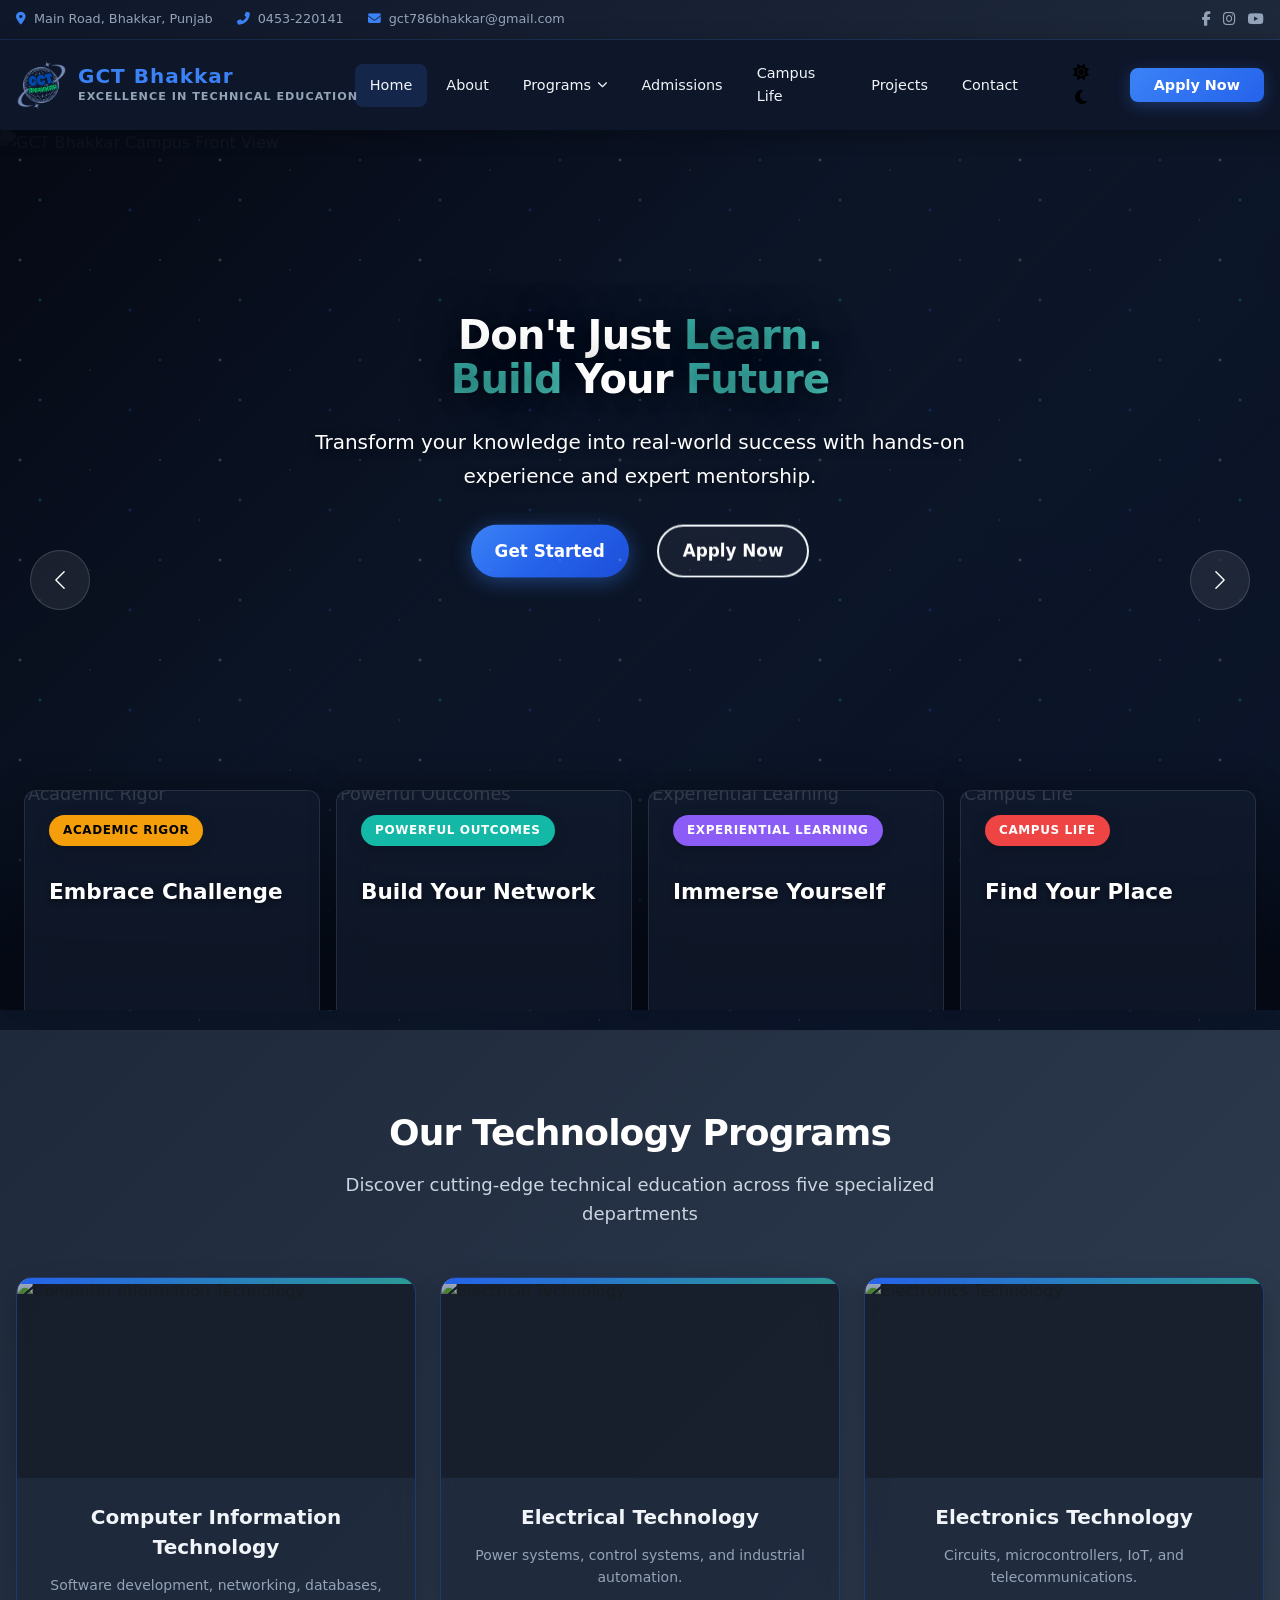
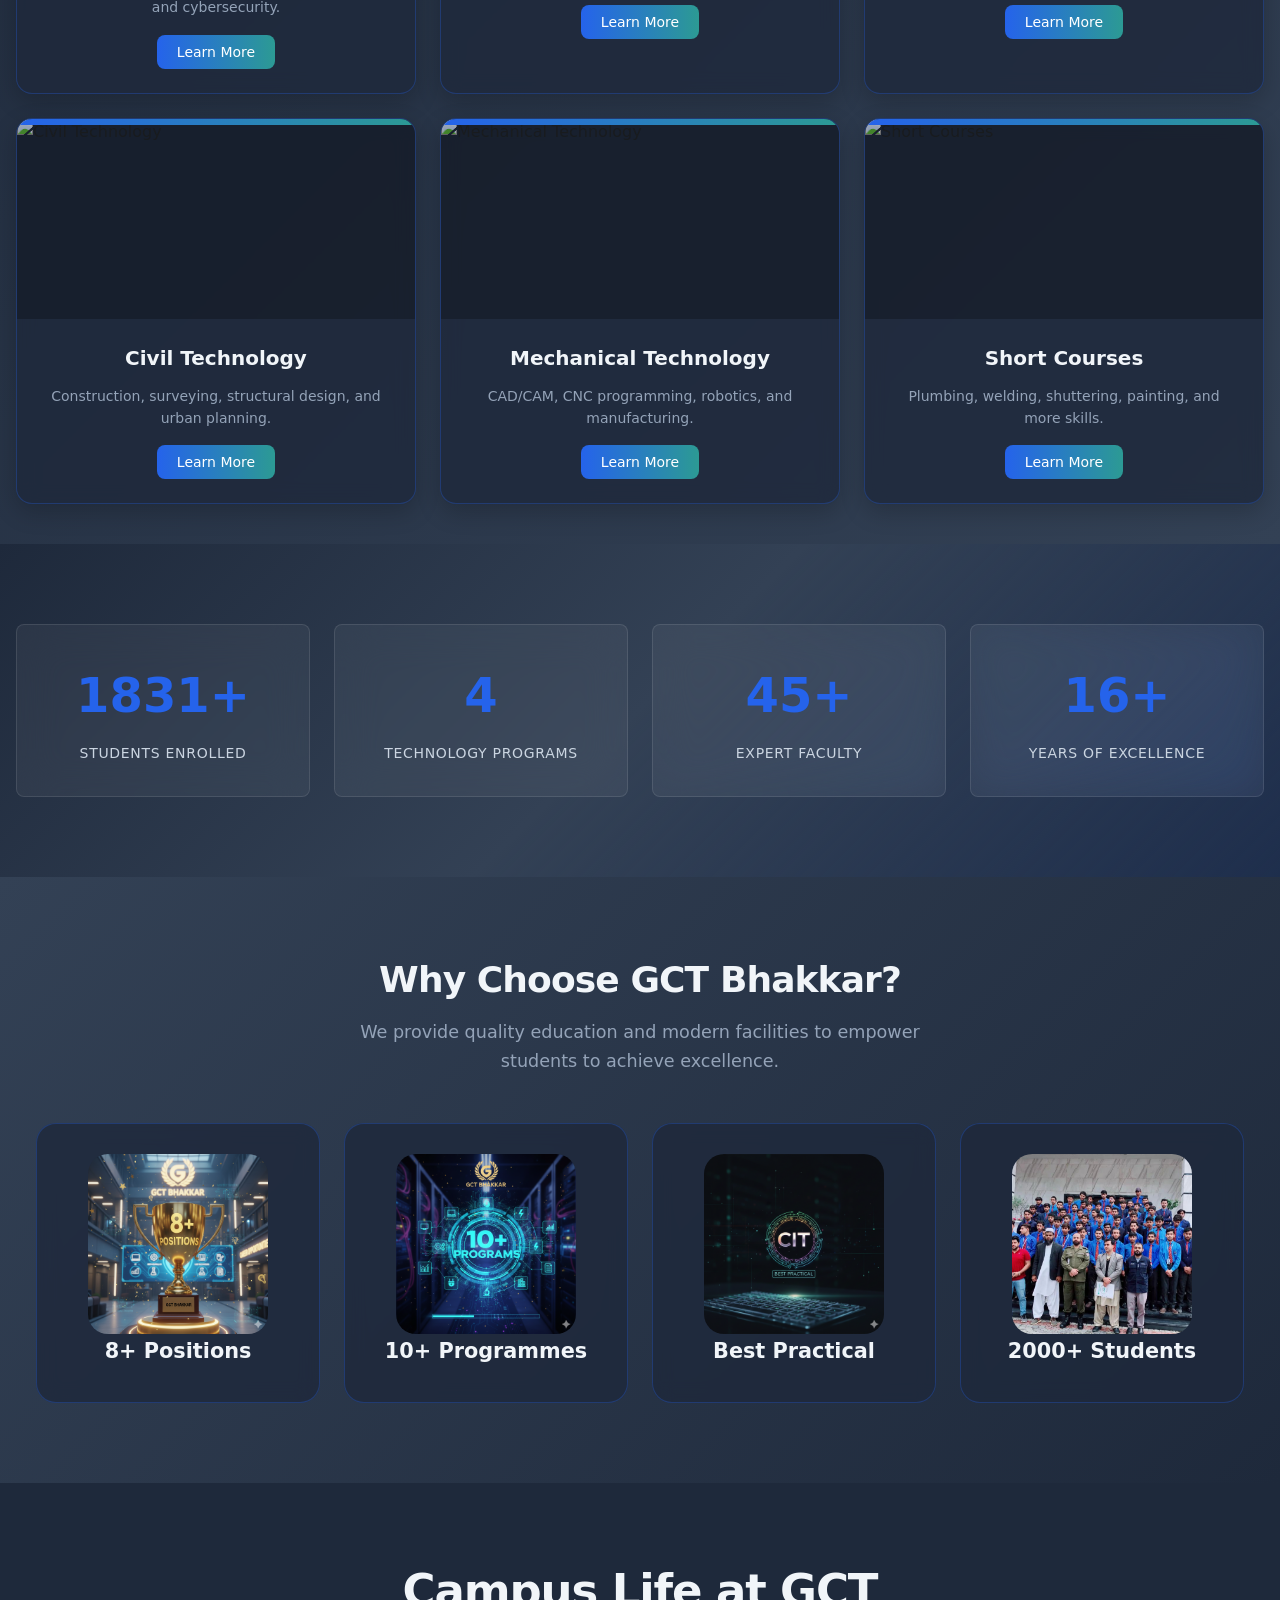
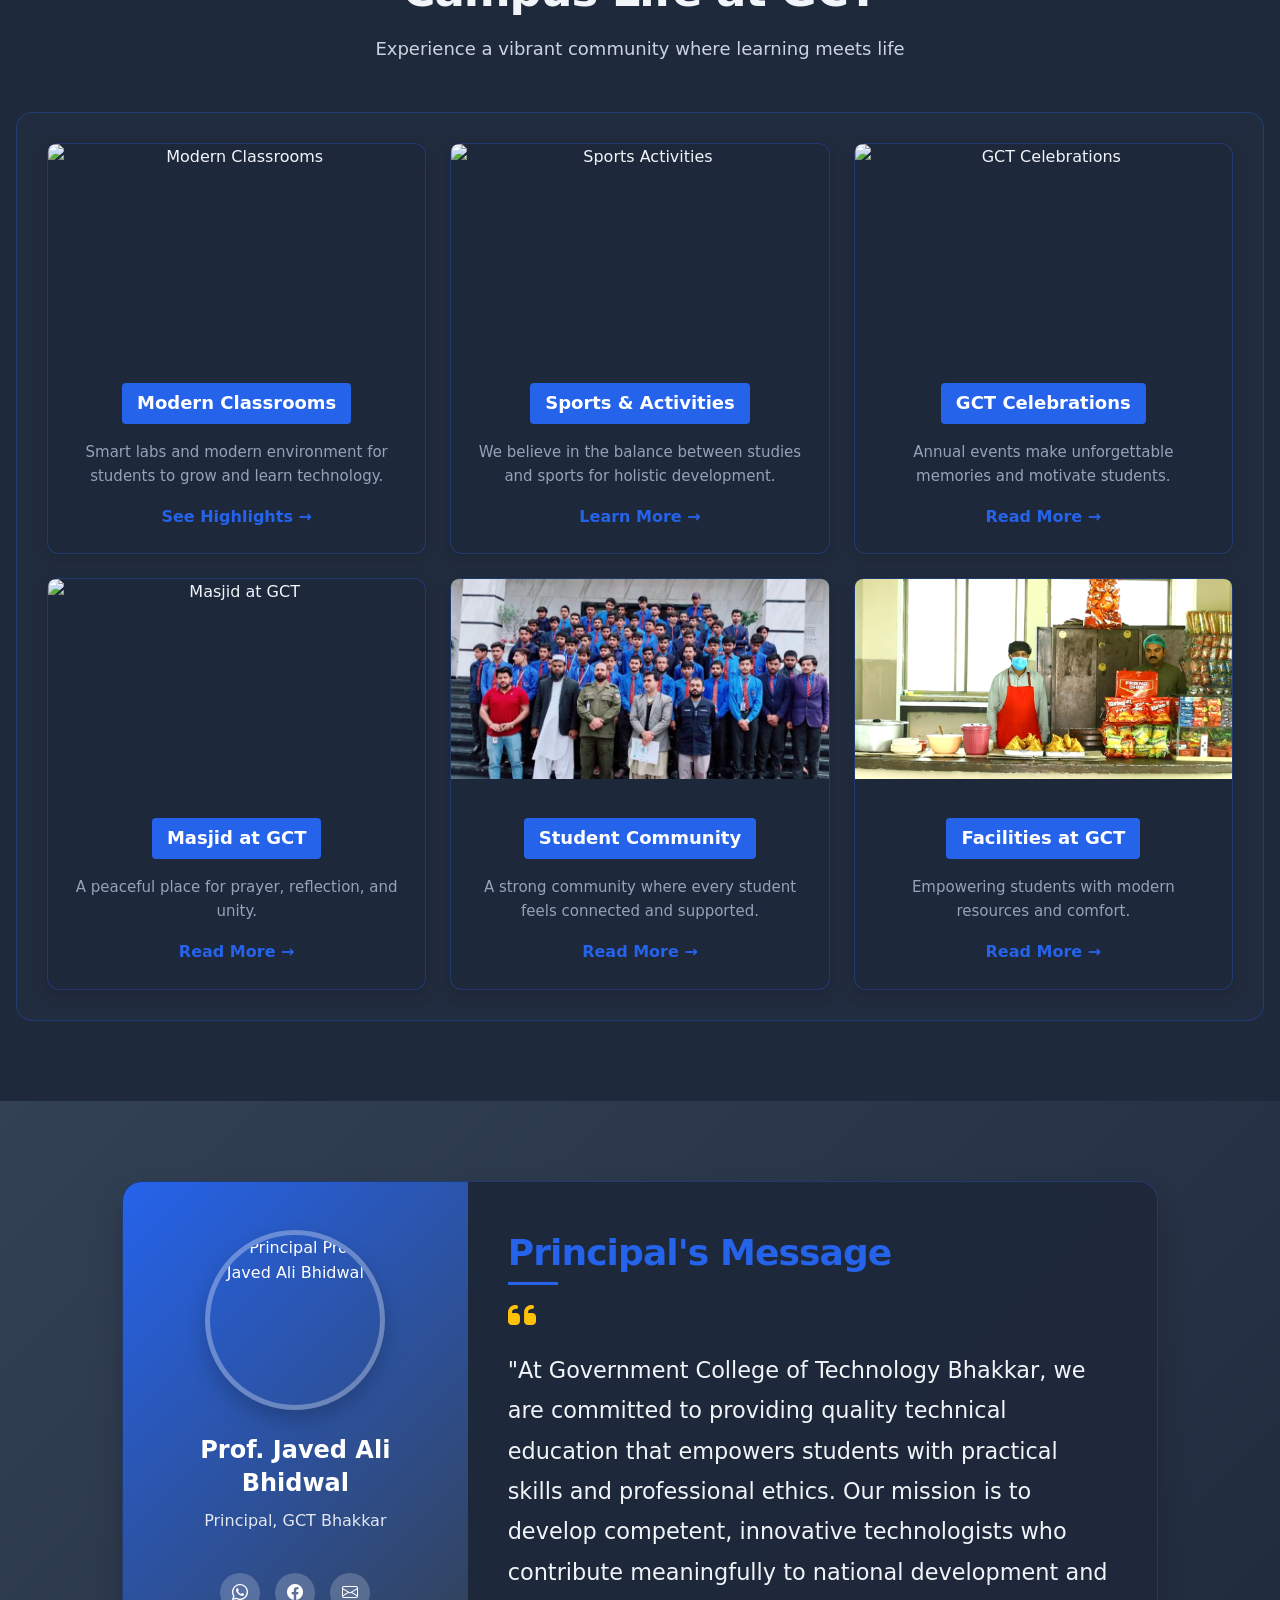
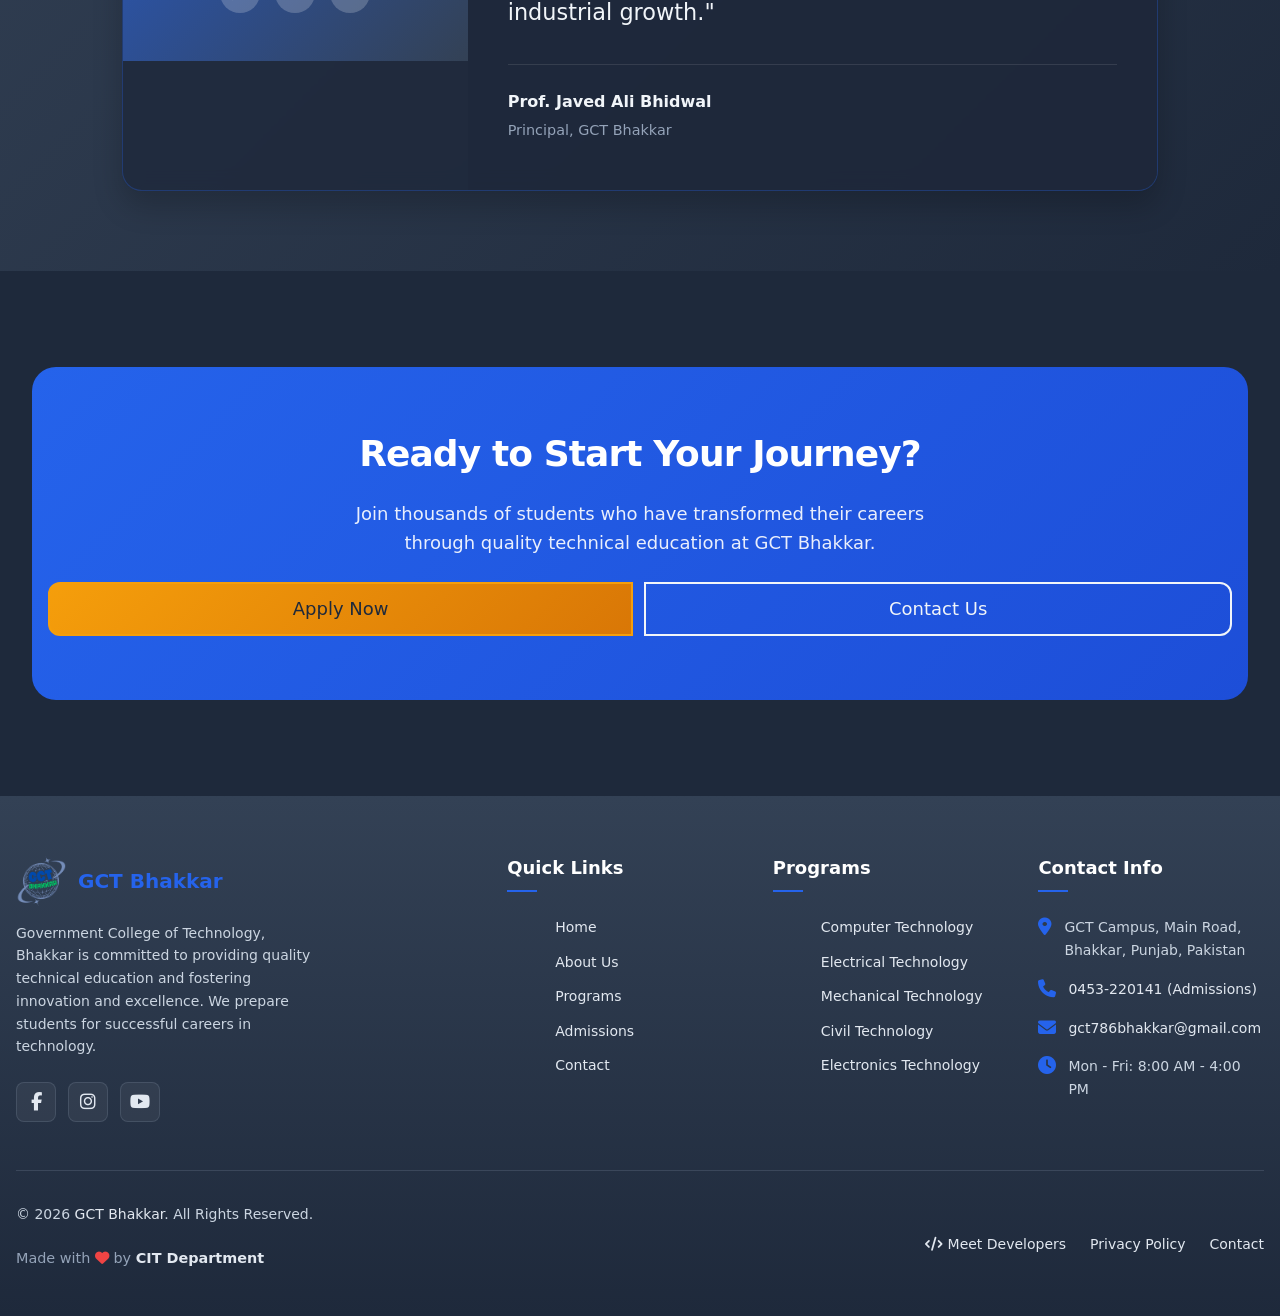
==== commit cdf1f51a: "All Picture Added" ====
--- a/index.html
+++ b/index.html
@@ -221,7 +221,7 @@
                     <div class="col-12 col-md-6 col-lg-4" data-animate="fadeInUp">
                         <a href="./pages/departments/cit.html" class="card h-100 card-dep text-decoration-none">
                             <div class="card-img-wrapper">
-                                <img src="./assets/images/computer.jpg" class="card-img-top"
+                                <img src="./assets/images/Lab.jpg" class="card-img-top"
                                     alt="Computer Information Technology">
                                 <div class="image-overlay"></div>
                                 <div class="hover-text">Learn about modern IT systems, networking, and cloud computing
@@ -239,7 +239,7 @@
                     <div class="col-12 col-md-6 col-lg-4" data-animate="fadeInUp">
                         <a href="./pages/departments/electrical.html" class="card h-100 card-dep text-decoration-none">
                             <div class="card-img-wrapper">
-                                <img src="./assets/images/electrical.jpg" class="card-img-top"
+                                <img src="./assets/images/ET.jpeg" class="card-img-top"
                                     alt="Electrical Technology">
                                 <div class="image-overlay"></div>
                                 <div class="hover-text">Study power systems, circuits, and renewable energy. Design and
@@ -257,7 +257,7 @@
                     <div class="col-12 col-md-6 col-lg-4" data-animate="fadeInUp">
                         <a href="./pages/departments/electronics.html" class="card h-100 card-dep text-decoration-none">
                             <div class="card-img-wrapper">
-                                <img src="./assets/images/electronics.jpg" class="card-img-top"
+                                <img src="./assets/images/ELTR.jpeg" class="card-img-top"
                                     alt="Electronics Technology">
                                 <div class="image-overlay"></div>
                                 <div class="hover-text">Work with microprocessors, embedded systems, and smart devices.
@@ -275,7 +275,7 @@
                     <div class="col-12 col-md-6 col-lg-4" data-animate="fadeInUp">
                         <a href="./pages/departments/civil.html" class="card h-100 card-dep text-decoration-none">
                             <div class="card-img-wrapper">
-                                <img src="./assets/images/civil.jpg" class="card-img-top" alt="Civil Technology">
+                                <img src="./assets/images/cv.jpeg" class="card-img-top" alt="Civil Technology">
                                 <div class="image-overlay"></div>
                                 <div class="hover-text">Learn modern construction design, surveying, and project
                                     management to build tomorrow's infrastructure responsibly.</div>
@@ -292,7 +292,7 @@
                     <div class="col-12 col-md-6 col-lg-4" data-animate="fadeInUp">
                         <a href="./pages/departments/mechanical.html" class="card h-100 card-dep text-decoration-none">
                             <div class="card-img-wrapper">
-                                <img src="./assets/images/mechanical.jpg" class="card-img-top"
+                                <img src="./assets/images/mt.jpeg" class="card-img-top"
                                     alt="Mechanical Technology">
                                 <div class="image-overlay"></div>
                                 <div class="hover-text">Study thermodynamics, robotics, and design engineering. Innovate
@@ -310,7 +310,7 @@
                     <div class="col-12 col-md-6 col-lg-4" data-animate="fadeInUp">
                         <a href="./pages/programs.html#short-courses" class="card h-100 card-dep text-decoration-none">
                             <div class="card-img-wrapper">
-                                <img src="./assets/images/short.jpg" class="card-img-top" alt="Short Courses">
+                                <img src="./assets/images/sho.jpg" class="card-img-top" alt="Short Courses">
                                 <div class="image-overlay"></div>
                                 <div class="hover-text">Our short courses include Plumbing, Welding, Shuttering,
                                     Painting, and Electronics — practical programs for hands-on skills.</div>
@@ -372,10 +372,10 @@
                     <div class="col-12 col-md-6 col-lg-3" data-animate="fadeInUp">
                         <div class="card card-why">
                             <div class="card-front">
-                                <img src="./assets/images/images (3).jpeg" alt="8+ Positions">
+                                <img src="./assets/images/8+.png" alt="8+ Positions">
                             </div>
                             <div class="card-beside">
-                                <img src="./assets/images/images (3).jpeg" alt="PBTE Positions">
+                                <img src="./assets/images/8+.png" alt="PBTE Positions">
                                 <h5>8+ Positions</h5>
                                 <p>We have got the 8+ positions in PBTE 2024 Lahore.</p>
                             </div>
@@ -389,10 +389,10 @@
                     <div class="col-12 col-md-6 col-lg-3" data-animate="fadeInUp" data-delay="100">
                         <div class="card card-why">
                             <div class="card-front">
-                                <img src="./assets/images/download.jpeg" alt="10+ Programmes">
+                                <img src="./assets/images/prog.png" alt="10+ Programmes">
                             </div>
                             <div class="card-beside">
-                                <img src="./assets/images/download.jpeg" alt="Programs">
+                                <img src="./assets/images/prog.png" alt="Programs">
                                 <h5>10+ Programmes</h5>
                                 <p>Our college offers programs that equip students for a successful future.</p>
                             </div>
@@ -406,10 +406,10 @@
                     <div class="col-12 col-md-6 col-lg-3" data-animate="fadeInUp" data-delay="200">
                         <div class="card card-why">
                             <div class="card-front">
-                                <img src="./assets/images/images.jpeg" alt="Practical Training">
+                                <img src="./assets/images/CIT BEST.png" alt="Practical Training">
                             </div>
                             <div class="card-beside">
-                                <img src="./assets/images/images.jpeg" alt="Hands-on Training">
+                                <img src="./assets/images/CIT BEST.png" alt="Hands-on Training">
                                 <h5>Hands-on Practical</h5>
                                 <p>Learn by doing with our state-of-the-art workshops and labs.</p>
                             </div>
@@ -423,10 +423,10 @@
                     <div class="col-12 col-md-6 col-lg-3" data-animate="fadeInUp" data-delay="300">
                         <div class="card card-why">
                             <div class="card-front">
-                                <img src="./assets/images/community.jpg" alt="2000+ Students">
+                                <img src="./assets/images/sttt.jpeg" alt="2000+ Students">
                             </div>
                             <div class="card-beside">
-                                <img src="./assets/images/community.jpg" alt="Student Community">
+                                <img src="./assets/images/sttt.jpeg" alt="Student Community">
                                 <h5>2000+ Students</h5>
                                 <p>All passionate learners, embracing challenges and shaping a bright future.</p>
                             </div>
@@ -451,7 +451,7 @@
                     <div class="row g-4">
                         <div class="col-md-4" data-animate="fadeInUp">
                             <div class="campus-card">
-                                <img src="./assets/images/classroom.jpg" alt="Modern Classrooms">
+                                <img src="./assets/images/mod.jpeg" alt="Modern Classrooms">
                                 <div class="p-3">
                                     <h3 class="red-title">Modern Classrooms</h3>
                                     <p>Smart labs and modern environment for students to grow and learn technology.</p>
@@ -496,7 +496,7 @@
 
                         <div class="col-md-4" data-animate="fadeInUp" data-delay="100">
                             <div class="campus-card">
-                                <img src="./assets/images/community.jpg" alt="Student Community">
+                                <img src="./assets/images/sttt.jpeg" alt="Student Community">
                                 <div class="p-3">
                                     <h3 class="red-title">Student Community</h3>
                                     <p>A strong community where every student feels connected and supported.</p>
@@ -507,7 +507,7 @@
 
                         <div class="col-md-4" data-animate="fadeInUp" data-delay="200">
                             <div class="campus-card">
-                                <img src="./assets/images/short.jpg" alt="Facilities at GCT">
+                                <img src="./assets/images/canteennn.png" alt="Facilities at GCT">
                                 <div class="p-3">
                                     <h3 class="red-title">Facilities at GCT</h3>
                                     <p>Empowering students with modern resources and comfort.</p>
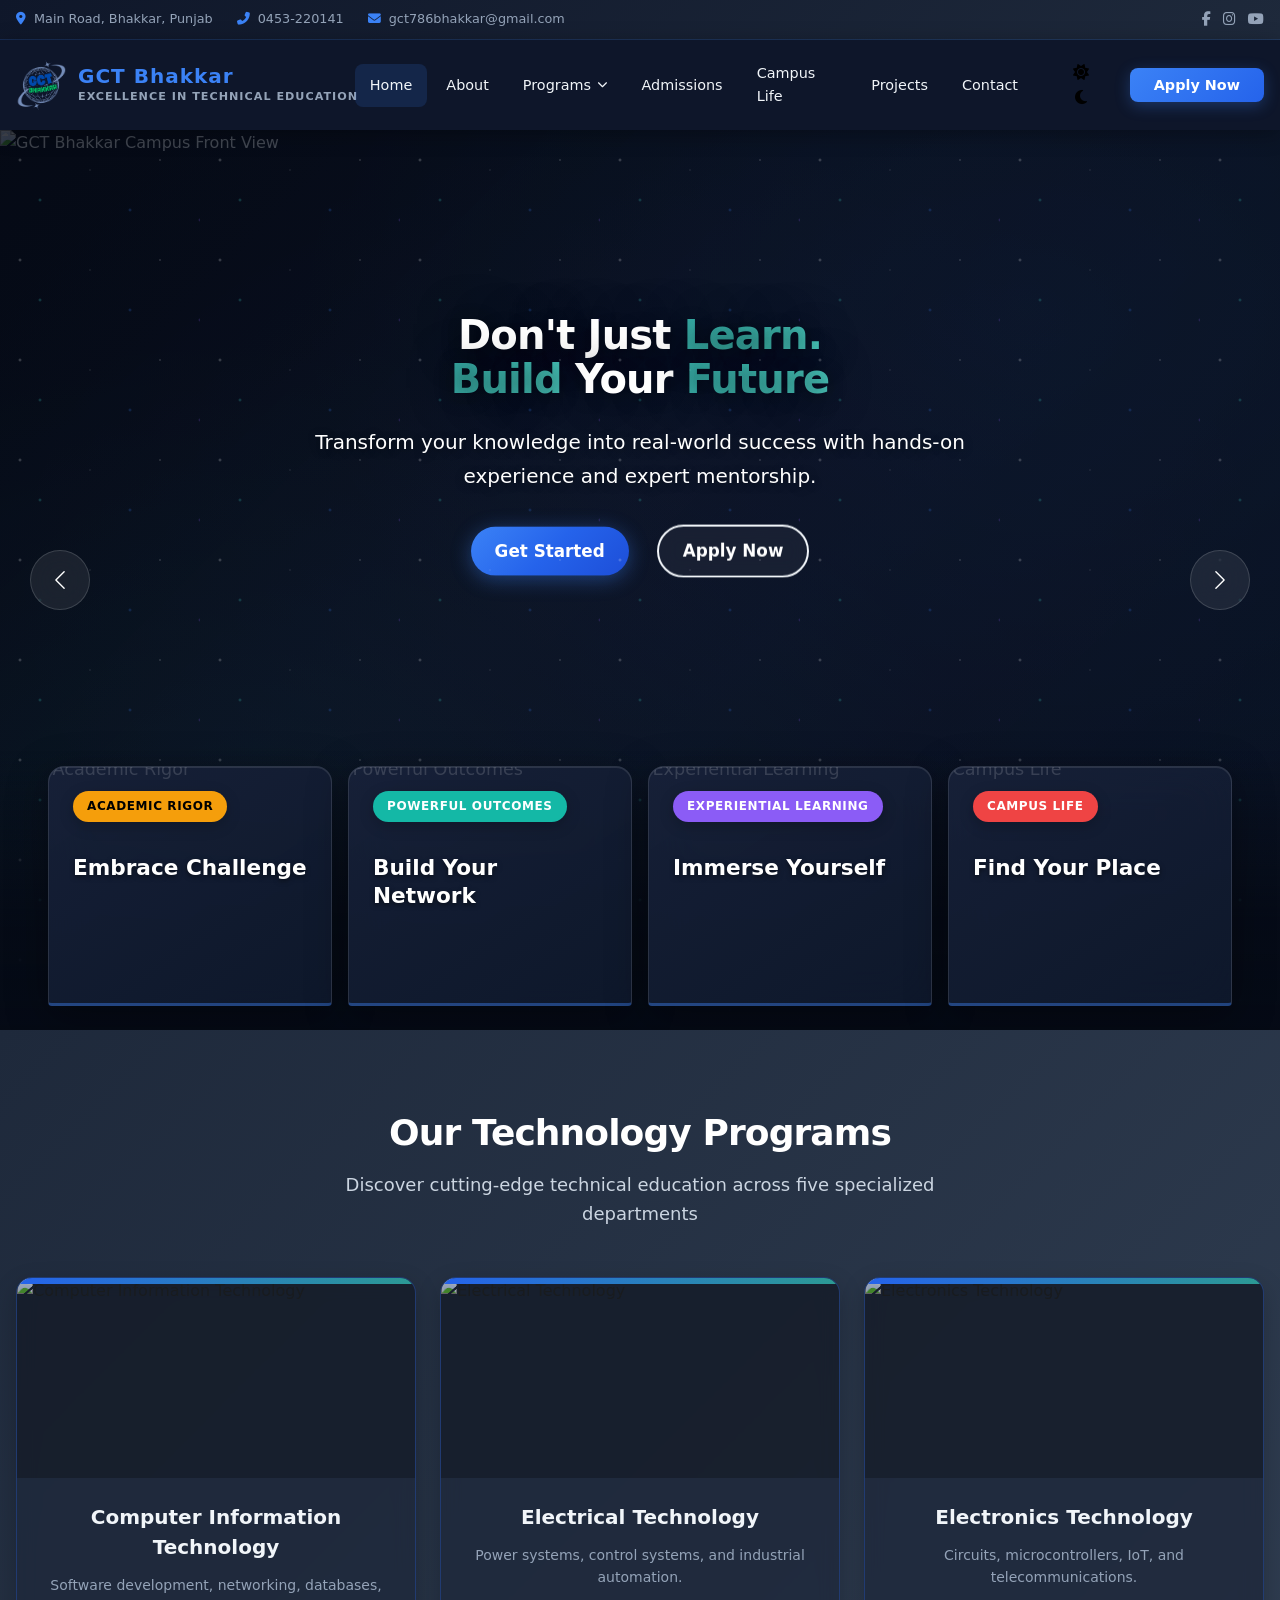
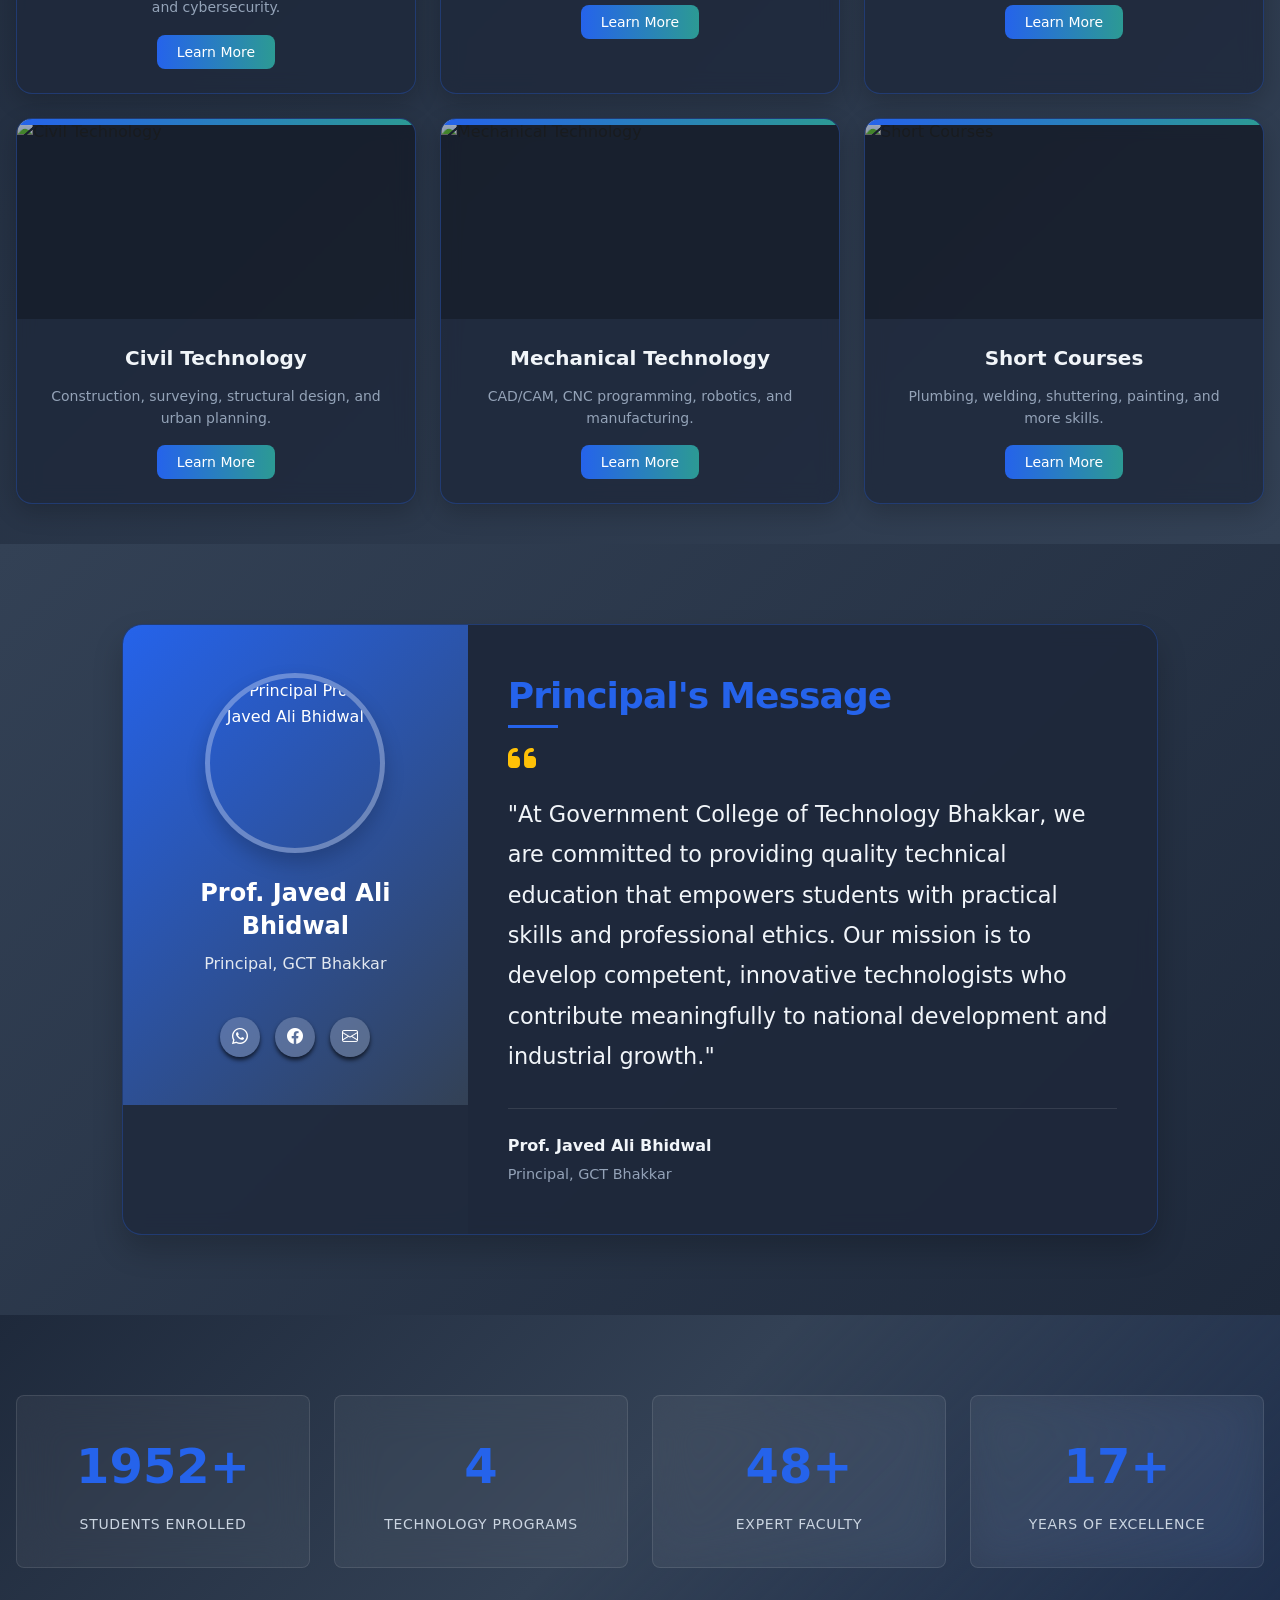
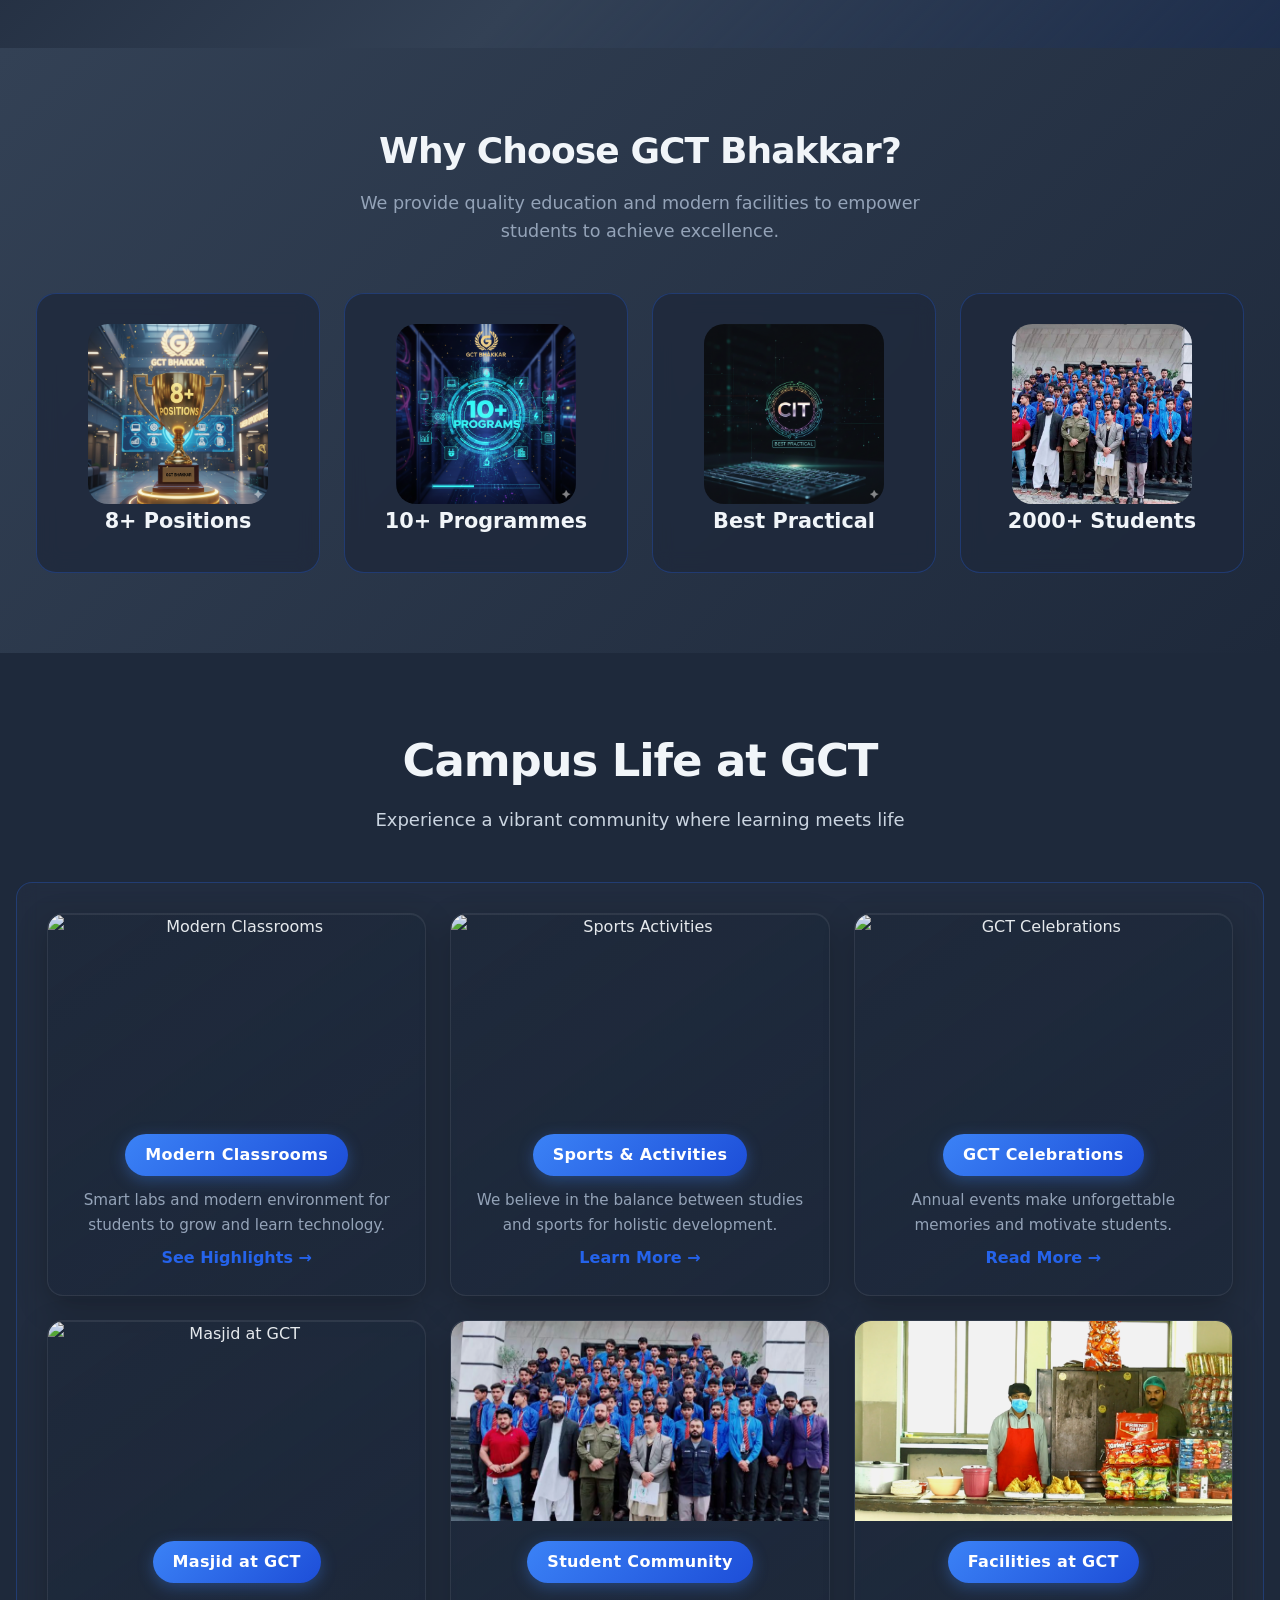
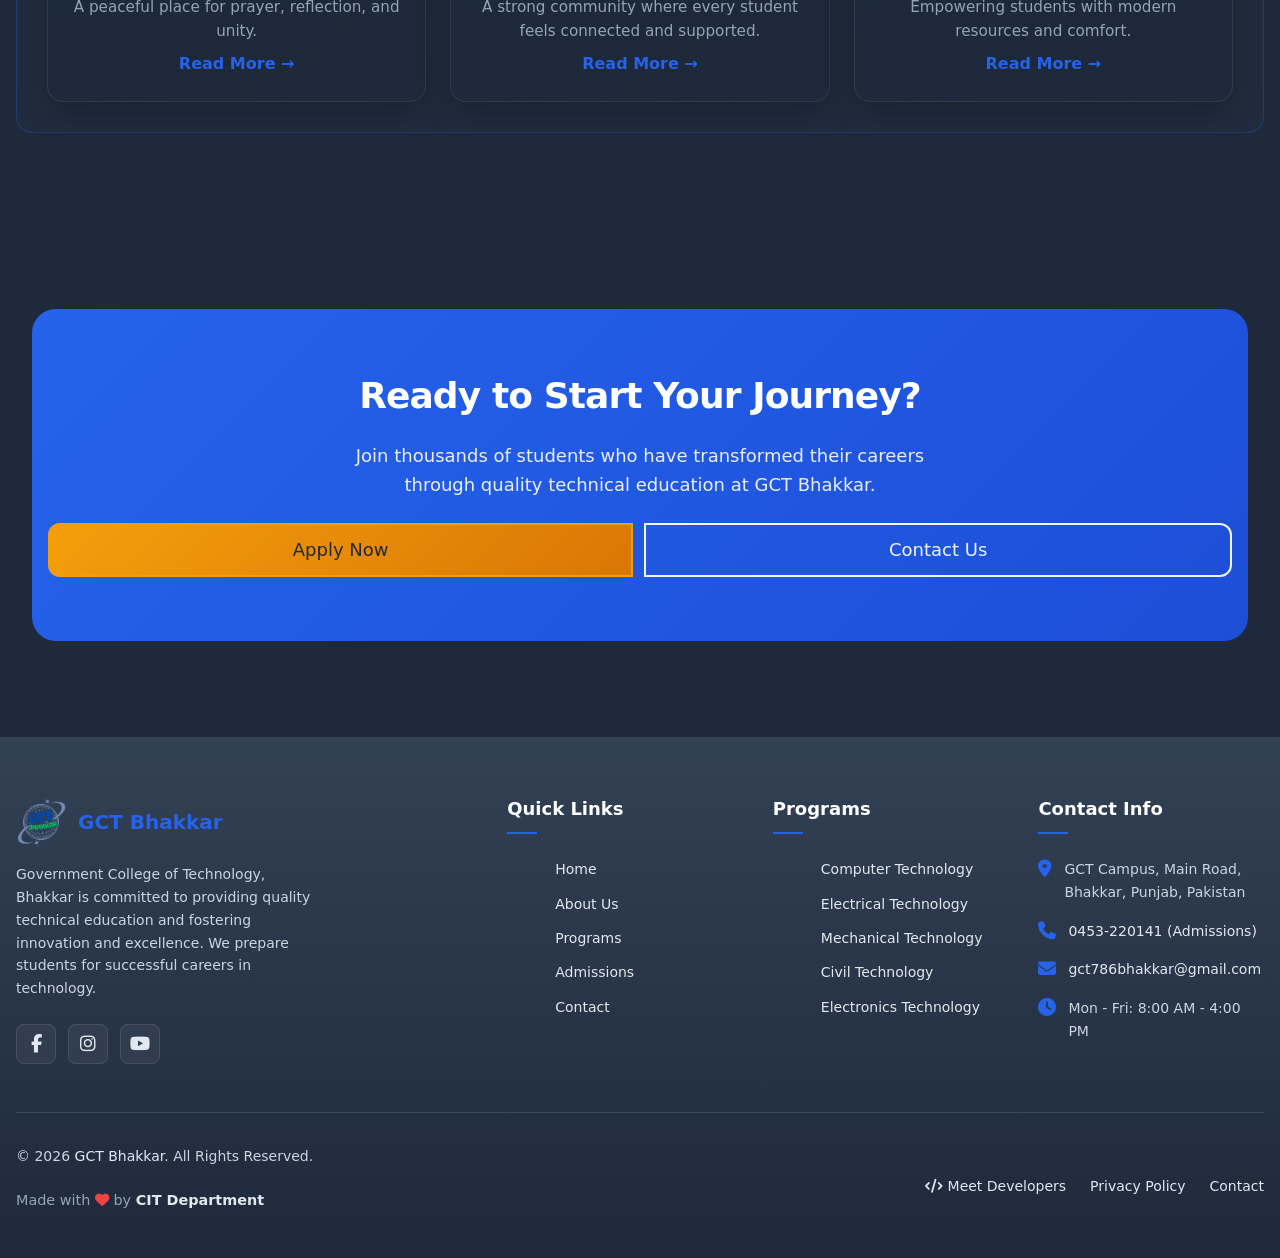
==== commit e2be50ba: "Merge pull request #50 from Muhammad-Zain-Tahir/main All Picture Added" ====
--- a/index.html
+++ b/index.html
@@ -325,202 +325,8 @@
                 </div>
             </div>
         </section>
-
-        <!-- Statistics Section -->
-        <section class="section section-gradient">
-            <div class="container">
-                <div class="row g-4 text-center">
-                    <div class="col-6 col-md-3" data-animate="scaleIn">
-                        <div class="card-stat card-glass rounded-3">
-                            <div class="card-stat-number" data-counter="2000" data-suffix="+">0</div>
-                            <div class="card-stat-label">Students Enrolled</div>
-                        </div>
-                    </div>
-                    <div class="col-6 col-md-3" data-animate="scaleIn" data-delay="100">
-                        <div class="card-stat card-glass rounded-3">
-                            <div class="card-stat-number" data-counter="5" data-suffix="">0</div>
-                            <div class="card-stat-label">Technology Programs</div>
-                        </div>
-                    </div>
-                    <div class="col-6 col-md-3" data-animate="scaleIn" data-delay="200">
-                        <div class="card-stat card-glass rounded-3">
-                            <div class="card-stat-number" data-counter="50" data-suffix="+">0</div>
-                            <div class="card-stat-label">Expert Faculty</div>
-                        </div>
-                    </div>
-                    <div class="col-6 col-md-3" data-animate="scaleIn" data-delay="300">
-                        <div class="card-stat card-glass rounded-3">
-                            <div class="card-stat-number" data-counter="18" data-suffix="+">0</div>
-                            <div class="card-stat-label">Years of Excellence</div>
-                        </div>
-                    </div>
-                </div>
-            </div>
-        </section>
-
-        <!-- Why Choose Us Section -->
-        <section class="why-choose-section section container-fluid">
-            <div class="container">
-                <div class="section-header" data-animate="fadeInUp">
-                    <h2 class="section-title">Why Choose GCT Bhakkar?</h2>
-                    <p class="section-subtitle">We provide quality education and modern facilities to empower students
-                        to achieve excellence.</p>
-                </div>
-
-                <div class="row g-4 justify-content-center">
-                    <!-- Card 1 -->
-                    <div class="col-12 col-md-6 col-lg-3" data-animate="fadeInUp">
-                        <div class="card card-why">
-                            <div class="card-front">
-                                <img src="./assets/images/8+.png" alt="8+ Positions">
-                            </div>
-                            <div class="card-beside">
-                                <img src="./assets/images/8+.png" alt="PBTE Positions">
-                                <h5>8+ Positions</h5>
-                                <p>We have got the 8+ positions in PBTE 2024 Lahore.</p>
-                            </div>
-                            <div class="card-bottom">
-                                <h6>8+ Positions</h6>
-                            </div>
-                        </div>
-                    </div>
-
-                    <!-- Card 2 -->
-                    <div class="col-12 col-md-6 col-lg-3" data-animate="fadeInUp" data-delay="100">
-                        <div class="card card-why">
-                            <div class="card-front">
-                                <img src="./assets/images/prog.png" alt="10+ Programmes">
-                            </div>
-                            <div class="card-beside">
-                                <img src="./assets/images/prog.png" alt="Programs">
-                                <h5>10+ Programmes</h5>
-                                <p>Our college offers programs that equip students for a successful future.</p>
-                            </div>
-                            <div class="card-bottom">
-                                <h6>10+ Programmes</h6>
-                            </div>
-                        </div>
-                    </div>
-
-                    <!-- Card 3 -->
-                    <div class="col-12 col-md-6 col-lg-3" data-animate="fadeInUp" data-delay="200">
-                        <div class="card card-why">
-                            <div class="card-front">
-                                <img src="./assets/images/CIT BEST.png" alt="Practical Training">
-                            </div>
-                            <div class="card-beside">
-                                <img src="./assets/images/CIT BEST.png" alt="Hands-on Training">
-                                <h5>Hands-on Practical</h5>
-                                <p>Learn by doing with our state-of-the-art workshops and labs.</p>
-                            </div>
-                            <div class="card-bottom">
-                                <h6>Best Practical</h6>
-                            </div>
-                        </div>
-                    </div>
-
-                    <!-- Card 4 -->
-                    <div class="col-12 col-md-6 col-lg-3" data-animate="fadeInUp" data-delay="300">
-                        <div class="card card-why">
-                            <div class="card-front">
-                                <img src="./assets/images/sttt.jpeg" alt="2000+ Students">
-                            </div>
-                            <div class="card-beside">
-                                <img src="./assets/images/sttt.jpeg" alt="Student Community">
-                                <h5>2000+ Students</h5>
-                                <p>All passionate learners, embracing challenges and shaping a bright future.</p>
-                            </div>
-                            <div class="card-bottom">
-                                <h6>2000+ Students</h6>
-                            </div>
-                        </div>
-                    </div>
-                </div>
-            </div>
-        </section>
-
-        <!-- Campus Life Section -->
-        <section class="campus-life section">
-            <div class="container text-center">
-                <div class="section-header" data-animate="fadeInUp">
-                    <h2 class="section-title">Campus Life at GCT</h2>
-                    <p class="section-subtitle">Experience a vibrant community where learning meets life</p>
-                </div>
-
-                <div class="campus-cards mt-5">
-                    <div class="row g-4">
-                        <div class="col-md-4" data-animate="fadeInUp">
-                            <div class="campus-card">
-                                <img src="./assets/images/mod.jpeg" alt="Modern Classrooms">
-                                <div class="p-3">
-                                    <h3 class="red-title">Modern Classrooms</h3>
-                                    <p>Smart labs and modern environment for students to grow and learn technology.</p>
-                                    <a href="./pages/campus-life.html" class="read-link">See Highlights →</a>
-                                </div>
-                            </div>
-                        </div>
-
-                        <div class="col-md-4" data-animate="fadeInUp" data-delay="100">
-                            <div class="campus-card">
-                                <img src="./assets/images/game.jpg" alt="Sports Activities">
-                                <div class="p-3">
-                                    <h3 class="red-title">Sports & Activities</h3>
-                                    <p>We believe in the balance between studies and sports for holistic development.
-                                    </p>
-                                    <a href="./pages/campus-life.html" class="read-link">Learn More →</a>
-                                </div>
-                            </div>
-                        </div>
-
-                        <div class="col-md-4" data-animate="fadeInUp" data-delay="200">
-                            <div class="campus-card">
-                                <img src="./assets/images/Celebrations.JPG" alt="GCT Celebrations">
-                                <div class="p-3">
-                                    <h3 class="red-title">GCT Celebrations</h3>
-                                    <p>Annual events make unforgettable memories and motivate students.</p>
-                                    <a href="./pages/campus-life.html" class="read-link">Read More →</a>
-                                </div>
-                            </div>
-                        </div>
-
-                        <div class="col-md-4" data-animate="fadeInUp">
-                            <div class="campus-card">
-                                <img src="./assets/images/masjad.jpg" alt="Masjid at GCT">
-                                <div class="p-3">
-                                    <h3 class="red-title">Masjid at GCT</h3>
-                                    <p>A peaceful place for prayer, reflection, and unity.</p>
-                                    <a href="./pages/campus-life.html" class="read-link">Read More →</a>
-                                </div>
-                            </div>
-                        </div>
-
-                        <div class="col-md-4" data-animate="fadeInUp" data-delay="100">
-                            <div class="campus-card">
-                                <img src="./assets/images/sttt.jpeg" alt="Student Community">
-                                <div class="p-3">
-                                    <h3 class="red-title">Student Community</h3>
-                                    <p>A strong community where every student feels connected and supported.</p>
-                                    <a href="./pages/campus-life.html" class="read-link">Read More →</a>
-                                </div>
-                            </div>
-                        </div>
-
-                        <div class="col-md-4" data-animate="fadeInUp" data-delay="200">
-                            <div class="campus-card">
-                                <img src="./assets/images/canteennn.png" alt="Facilities at GCT">
-                                <div class="p-3">
-                                    <h3 class="red-title">Facilities at GCT</h3>
-                                    <p>Empowering students with modern resources and comfort.</p>
-                                    <a href="./pages/campus-life.html" class="read-link">Read More →</a>
-                                </div>
-                            </div>
-                        </div>
-                    </div>
-                </div>
-            </div>
-        </section>
-
-        <!-- Principal's Message Section -->
+        
+         <!-- Principal's Message Section -->
         <section class="principal-message section">
             <div class="container">
                 <div class="row justify-content-center">
@@ -566,6 +372,201 @@
             </div>
         </section>
 
+        <!-- Statistics Section -->
+        <section class="section section-gradient">
+            <div class="container">
+                <div class="row g-4 text-center">
+                    <div class="col-6 col-md-3" data-animate="scaleIn">
+                        <div class="card-stat card-glass rounded-3">
+                            <div class="card-stat-number" data-counter="2000" data-suffix="+">0</div>
+                            <div class="card-stat-label">Students Enrolled</div>
+                        </div>
+                    </div>
+                    <div class="col-6 col-md-3" data-animate="scaleIn" data-delay="100">
+                        <div class="card-stat card-glass rounded-3">
+                            <div class="card-stat-number" data-counter="5" data-suffix="">0</div>
+                            <div class="card-stat-label">Technology Programs</div>
+                        </div>
+                    </div>
+                    <div class="col-6 col-md-3" data-animate="scaleIn" data-delay="200">
+                        <div class="card-stat card-glass rounded-3">
+                            <div class="card-stat-number" data-counter="50" data-suffix="+">0</div>
+                            <div class="card-stat-label">Expert Faculty</div>
+                        </div>
+                    </div>
+                    <div class="col-6 col-md-3" data-animate="scaleIn" data-delay="300">
+                        <div class="card-stat card-glass rounded-3">
+                            <div class="card-stat-number" data-counter="18" data-suffix="+">0</div>
+                            <div class="card-stat-label">Years of Excellence</div>
+                        </div>
+                    </div>
+                </div>
+            </div>
+        </section>
+
+        <!-- Why Choose Us Section -->
+        <section class="why-choose-section section container-fluid">
+            <div class="container">
+                <div class="section-header" data-animate="fadeInUp">
+                    <h2 class="section-title">Why Choose GCT Bhakkar?</h2>
+                    <p class="section-subtitle">We provide quality education and modern facilities to empower students
+                        to achieve excellence.</p>
+                </div>
+
+                <div class="row g-4 justify-content-center">
+                    <!-- Card 1 -->
+                    <div class="col-12 col-md-6 col-lg-3" data-animate="fadeInUp">
+                        <div class="card card-why">
+                            <div class="card-front">
+                                <img src="./assets/images/8+.png" alt="8+ Positions">
+                            </div>
+                            <div class="card-beside">
+                                <img src="./assets/images/8+.png" alt="PBTE Positions">
+                                <h5>8+ Positions</h5>
+                                <p>We have got the 8+ positions in PBTE 2024 Lahore.</p>
+                            </div>
+                            <div class="card-bottom">
+                                <h6>8+ Positions</h6>
+                            </div>
+                        </div>
+                    </div>
+
+                    <!-- Card 2 -->
+                    <div class="col-12 col-md-6 col-lg-3" data-animate="fadeInUp" data-delay="100">
+                        <div class="card card-why">
+                            <div class="card-front">
+                                <img src="./assets/images/prog.png" alt="10+ Programmes">
+                            </div>
+                            <div class="card-beside">
+                                <img src="./assets/images/prog.png" alt="Programs">
+                                <h5>10+ Programmes</h5>
+                                <p>Our college offers programs that equip students for a successful future.</p>
+                            </div>
+                            <div class="card-bottom">
+                                <h6>10+ Programmes</h6>
+                            </div>
+                        </div>
+                    </div>
+
+                    <!-- Card 3 -->
+                    <div class="col-12 col-md-6 col-lg-3" data-animate="fadeInUp" data-delay="200">
+                        <div class="card card-why">
+                            <div class="card-front">
+                                <img src="./assets/images/CIT BEST.png" alt="Practical Training">
+                            </div>
+                            <div class="card-beside">
+                                <img src="./assets/images/CIT BEST.png" alt="Hands-on Training">
+                                <h5>Hands-on Practical</h5>
+                                <p>Learn by doing with our state-of-the-art workshops and labs.</p>
+                            </div>
+                            <div class="card-bottom">
+                                <h6>Best Practical</h6>
+                            </div>
+                        </div>
+                    </div>
+
+                    <!-- Card 4 -->
+                    <div class="col-12 col-md-6 col-lg-3" data-animate="fadeInUp" data-delay="300">
+                        <div class="card card-why">
+                            <div class="card-front">
+                                <img src="./assets/images/sttt.jpeg" alt="2000+ Students">
+                            </div>
+                            <div class="card-beside">
+                                <img src="./assets/images/sttt.jpeg" alt="Student Community">
+                                <h5>2000+ Students</h5>
+                                <p>All passionate learners, embracing challenges and shaping a bright future.</p>
+                            </div>
+                            <div class="card-bottom">
+                                <h6>2000+ Students</h6>
+                            </div>
+                        </div>
+                    </div>
+                </div>
+            </div>
+        </section>
+
+        <!-- Campus Life Section -->
+        <section class="campus-life section">
+            <div class="container text-center">
+                <div class="section-header" data-animate="fadeInUp">
+                    <h2 class="section-title">Campus Life at GCT</h2>
+                    <p class="section-subtitle">Experience a vibrant community where learning meets life</p>
+                </div>
+
+                <div class="campus-cards mt-5">
+                    <div class="row g-4">
+                        <div class="col-md-4" data-animate="fadeInUp">
+                            <div class="campus-card">
+                                <img src="./assets/images/mod.jpeg" alt="Modern Classrooms">
+                                <div class="p-3">
+                                    <h3 class="red-title">Modern Classrooms</h3>
+                                    <p>Smart labs and modern environment for students to grow and learn technology.</p>
+                                    <a href="./pages/campus-life.html" class="read-link">See Highlights →</a>
+                                </div>
+                            </div>
+                        </div>
+
+                        <div class="col-md-4" data-animate="fadeInUp" data-delay="100">
+                            <div class="campus-card">
+                                <img src="./assets/images/game.jpg" alt="Sports Activities">
+                                <div class="p-3">
+                                    <h3 class="red-title">Sports & Activities</h3>
+                                    <p>We believe in the balance between studies and sports for holistic development.
+                                    </p>
+                                    <a href="./pages/campus-life.html" class="read-link">Learn More →</a>
+                                </div>
+                            </div>
+                        </div>
+
+                        <div class="col-md-4" data-animate="fadeInUp" data-delay="200">
+                            <div class="campus-card">
+                                <img src="./assets/images/Celebrations.JPG" alt="GCT Celebrations">
+                                <div class="p-3">
+                                    <h3 class="red-title">GCT Celebrations</h3>
+                                    <p>Annual events make unforgettable memories and motivate students.</p>
+                                    <a href="./pages/campus-life.html" class="read-link">Read More →</a>
+                                </div>
+                            </div>
+                        </div>
+
+                        <div class="col-md-4" data-animate="fadeInUp">
+                            <div class="campus-card">
+                                <img src="./assets/images/masjad.jpg" alt="Masjid at GCT">
+                                <div class="p-3">
+                                    <h3 class="red-title">Masjid at GCT</h3>
+                                    <p>A peaceful place for prayer, reflection, and unity.</p>
+                                    <a href="./pages/campus-life.html" class="read-link">Read More →</a>
+                                </div>
+                            </div>
+                        </div>
+
+                        <div class="col-md-4" data-animate="fadeInUp" data-delay="100">
+                            <div class="campus-card">
+                                <img src="./assets/images/sttt.jpeg" alt="Student Community">
+                                <div class="p-3">
+                                    <h3 class="red-title">Student Community</h3>
+                                    <p>A strong community where every student feels connected and supported.</p>
+                                    <a href="./pages/campus-life.html" class="read-link">Read More →</a>
+                                </div>
+                            </div>
+                        </div>
+
+                        <div class="col-md-4" data-animate="fadeInUp" data-delay="200">
+                            <div class="campus-card">
+                                <img src="./assets/images/canteennn.png" alt="Facilities at GCT">
+                                <div class="p-3">
+                                    <h3 class="red-title">Facilities at GCT</h3>
+                                    <p>Empowering students with modern resources and comfort.</p>
+                                    <a href="./pages/campus-life.html" class="read-link">Read More →</a>
+                                </div>
+                            </div>
+                        </div>
+                    </div>
+                </div>
+            </div>
+        </section>
+
+       
         <!-- CTA Section -->
         <section class="section">
             <div class="container">
--- a/assets/css/styles.css
+++ b/assets/css/styles.css
@@ -53,6 +53,7 @@
 .btn-outline-light:hover {
   background-color: var(--accent-teal) !important;
   border-color: var(--accent-teal) !important;
+  border-color: #000 !important;
   color: var(--primary-dark) !important;
 }
 
@@ -260,7 +261,7 @@
 }
 
 /* Enhanced Dark Overlay with Gradient */
-/* Enhanced Dark Overlay with Gradient - LIGHTER FOR BETTER VISIBILITY */
+/* Lighter overlay for better background visibility */
 .hero-section .carousel-item::before {
   content: '';
   position: absolute;
@@ -269,9 +270,9 @@
   right: 0;
   bottom: 0;
   background: linear-gradient(135deg,
-      rgba(5, 10, 21, 0.65) 0%,
-      rgba(15, 25, 45, 0.5) 40%,
-      rgba(10, 20, 40, 0.6) 100%);
+      rgba(5, 10, 21, 0.4) 0%,
+      rgba(15, 25, 45, 0.3) 40%,
+      rgba(10, 20, 40, 0.35) 100%);
   z-index: 1;
 }
 
@@ -288,7 +289,7 @@
 }
 
 .transparent-slide {
-  opacity: 90%;
+  opacity: 60%;
   background: linear-gradient(135deg, #050a15, #0f1a2d);
 }
 
@@ -368,9 +369,11 @@
 .carousel-buttons {
   display: flex;
   justify-content: center;
+  align-items: center;
   gap: 1.25rem;
   flex-wrap: wrap;
   animation: fadeSlideUp 1s ease-out 0.4s backwards;
+  width: 100%;
 }
 
 /* Premium Button Styles */
@@ -562,58 +565,65 @@
 
 .hero-cards-section {
   position: absolute;
-  bottom: 20px;
+  bottom: 0;
   left: 0;
   right: 0;
   z-index: 30;
-  padding-bottom: 0 !important;
-  background: linear-gradient(to top, rgba(5, 10, 21, 1) 20%, transparent 100%);
+  padding: 0 1rem 1.5rem;
+  background: linear-gradient(to top, rgba(5, 10, 21, 0.98) 0%, rgba(5, 10, 21, 0.85) 40%, transparent 100%);
 }
 
 .hero-cards-section .container-fluid {
   padding-bottom: 0 !important;
   max-width: 1600px;
+  margin: 0 auto;
+  padding-left: 2rem;
+  padding-right: 2rem;
 }
 
 .hero-card-wrapper {
   position: relative;
-  height: 220px;
-  perspective: 1000px;
-  margin-top: 20px;
+  height: 240px;
+  perspective: 1200px;
+  margin-top: 15px;
 }
 
 .hero-custom-card {
   position: relative;
   height: 100%;
-  background: rgba(20, 30, 50, 0.6);
-  backdrop-filter: blur(20px);
-  -webkit-backdrop-filter: blur(20px);
-  border: 1px solid rgba(255, 255, 255, 0.1);
-  border-bottom: none;
-  border-radius: 12px 12px 0 0;
+  background: linear-gradient(145deg, rgba(25, 35, 60, 0.85), rgba(15, 25, 45, 0.9));
+  backdrop-filter: blur(25px);
+  -webkit-backdrop-filter: blur(25px);
+  border: 1px solid rgba(255, 255, 255, 0.12);
+  border-bottom: 3px solid rgba(59, 130, 246, 0.4);
+  border-radius: 16px 16px 4px 4px;
   overflow: hidden;
   transition: all 0.5s cubic-bezier(0.25, 0.8, 0.25, 1);
   cursor: pointer;
-  box-shadow: 0 -10px 30px rgba(0, 0, 0, 0.2);
+  box-shadow:
+    0 10px 40px rgba(0, 0, 0, 0.35),
+    inset 0 1px 0 rgba(255, 255, 255, 0.1);
 }
 
 .hero-custom-card::before {
   content: '';
   position: absolute;
   inset: 0;
-  background: linear-gradient(135deg, rgba(255, 255, 255, 0.1), transparent);
+  background: linear-gradient(135deg, rgba(59, 130, 246, 0.08), rgba(139, 92, 246, 0.05), transparent);
   opacity: 0;
   transition: opacity 0.5s ease;
   z-index: 1;
 }
 
 .hero-custom-card:hover {
-  transform: translateY(-15px);
-  background: rgba(30, 45, 70, 0.8);
+  transform: translateY(-18px) scale(1.02);
+  background: linear-gradient(145deg, rgba(35, 50, 80, 0.95), rgba(25, 40, 65, 0.95));
   box-shadow:
-    0 -15px 40px rgba(0, 0, 0, 0.3),
-    0 0 20px rgba(59, 130, 246, 0.2);
-  border-color: rgba(59, 130, 246, 0.4);
+    0 25px 50px rgba(0, 0, 0, 0.4),
+    0 0 30px rgba(59, 130, 246, 0.25),
+    inset 0 1px 0 rgba(255, 255, 255, 0.15);
+  border-color: rgba(59, 130, 246, 0.5);
+  border-bottom-color: #3b82f6;
 }
 
 .hero-custom-card:hover::before {
@@ -1048,48 +1058,89 @@
   border: 1px solid var(--border-color);
 }
 
+/* ===== ENHANCED CAMPUS CARDS ===== */
 .campus-card {
-  background: var(--card-bg);
-  border-radius: 12px;
-  box-shadow: 0 4px 15px rgba(0, 0, 0, 0.2);
-  transition: all 0.3s ease;
-  border: 1px solid var(--border-color);
+  background: linear-gradient(145deg, var(--card-bg), rgba(30, 41, 59, 0.95));
+  border-radius: 16px;
+  box-shadow:
+    0 10px 30px rgba(0, 0, 0, 0.25),
+    inset 0 1px 0 rgba(255, 255, 255, 0.08);
+  transition: all 0.4s cubic-bezier(0.25, 0.8, 0.25, 1);
+  border: 1px solid rgba(255, 255, 255, 0.08);
   height: 100%;
+  overflow: hidden;
+  position: relative;
+}
+
+.campus-card::before {
+  content: '';
+  position: absolute;
+  inset: 0;
+  background: linear-gradient(135deg, rgba(59, 130, 246, 0.05), transparent);
+  opacity: 0;
+  transition: opacity 0.4s ease;
+  pointer-events: none;
 }
 
 .campus-card:hover {
-  transform: translateY(-10px);
-  box-shadow: 0 15px 30px rgba(56, 178, 172, 0.3);
-  border-color: var(--accent-teal);
+  transform: translateY(-12px) scale(1.02);
+  box-shadow:
+    0 25px 50px rgba(0, 0, 0, 0.35),
+    0 0 35px rgba(59, 130, 246, 0.2),
+    inset 0 1px 0 rgba(255, 255, 255, 0.12);
+  border-color: rgba(59, 130, 246, 0.4);
+}
+
+.campus-card:hover::before {
+  opacity: 1;
 }
 
 .campus-card img {
   width: 100%;
   height: 200px;
   object-fit: cover;
-  border-radius: 8px 8px 0 0;
+  border-radius: 16px 16px 0 0;
+  transition: transform 0.5s ease, filter 0.5s ease;
+  filter: brightness(0.95);
+}
+
+.campus-card:hover img {
+  transform: scale(1.08);
+  filter: brightness(1.05);
 }
 
 .campus-card .p-3 {
-  padding: 1.5rem !important;
-}
-
+  padding: 1.25rem 1.5rem 1.5rem !important;
+  position: relative;
+  z-index: 2;
+}
+
+/* ===== ENHANCED TITLE CAPSULES ===== */
 .red-title {
-  background: var(--accent-teal) !important;
+  background: linear-gradient(135deg, #3b82f6, #1d4ed8) !important;
   color: white !important;
   display: inline-block;
-  padding: 8px 15px;
-  border-radius: 4px;
-  font-weight: bold;
-  font-size: 18px;
-  margin-top: 15px;
-  margin-bottom: 1rem;
+  padding: 10px 20px;
+  border-radius: 50px;
+  font-weight: 600;
+  font-size: 1rem;
+  margin-top: 0;
+  margin-bottom: 0.75rem;
+  box-shadow: 0 4px 15px rgba(59, 130, 246, 0.35);
+  letter-spacing: 0.02em;
+  transition: all 0.3s ease;
+}
+
+.campus-card:hover .red-title {
+  transform: translateY(-2px);
+  box-shadow: 0 6px 20px rgba(59, 130, 246, 0.45);
 }
 
 .campus-card p {
   color: var(--text-muted) !important;
-  font-size: 15px;
-  margin-bottom: 1rem;
+  font-size: 0.95rem;
+  line-height: 1.6;
+  margin-bottom: 0.5rem;
 }
 
 .read-link {
@@ -1105,6 +1156,7 @@
 }
 
 /* Principal Message */
+
 .principal-message {
   background: linear-gradient(135deg, var(--secondary-dark), var(--primary-dark));
   position: relative;
@@ -1209,14 +1261,15 @@
   background: rgba(255, 255, 255, 0.2);
   color: white;
   margin: 0 5px;
+  box-shadow: 0 3px 4px rgba(0, 0, 0, 0.65);
   transition: all 0.3s ease;
   text-decoration: none;
 }
 
-.social-links a:hover {
-  background: var(--accent-teal) !important;
+.social-links a:hover { background: #0830b4 !important; 
   transform: translateY(-3px);
-}
+   box-shadow: 0 6px 12px rgba(0, 0, 0, 0.8); 
+   }
 
 
 .text-center.p-4 {
@@ -1271,56 +1324,84 @@
     position: relative;
     margin-top: 0;
     background: linear-gradient(135deg, var(--secondary-dark), var(--primary-dark));
-    padding: 2rem 1rem;
+    padding: 2rem 1.5rem;
     min-height: auto;
     display: block;
   }
 
   .hero-cards-section .container-fluid {
     width: 100%;
-  }
-
+    padding-left: 1rem;
+    padding-right: 1rem;
+  }
 
   .carousel-caption {
-    top: 30% !important;
+    top: 35% !important;
     bottom: auto !important;
-    transform: translateY(-50%);
+    transform: translate(-50%, -50%) !important;
+    width: 90%;
+    text-align: center;
   }
 
   .carousel-caption h1 {
-    font-size: 2.5rem;
+    font-size: 2.2rem;
+    line-height: 1.2;
   }
 
   .carousel-caption p {
-    font-size: 1.1rem;
+    font-size: 1rem;
+    margin-bottom: 1rem;
+  }
+
+  .carousel-buttons {
+    display: flex !important;
+    flex-direction: column !important;
+    align-items: center !important;
+    justify-content: center !important;
+    gap: 0.75rem;
+    width: 100%;
+  }
+
+  .carousel-buttons .btn {
+    width: 100%;
+    max-width: 280px;
+    margin: 0 auto !important;
+    margin-left: auto !important;
+    margin-right: auto !important;
+    text-align: center;
   }
 
   .hero-card-wrapper {
     height: auto;
     margin-bottom: 1.5rem;
+    perspective: none;
   }
 
   .hero-custom-card {
     position: relative;
     height: auto;
-    min-height: 180px;
+    min-height: 200px;
+    border-radius: 16px;
+    border-bottom: 3px solid rgba(59, 130, 246, 0.4);
     transform: none !important;
   }
 
   .hero-custom-card:hover {
     height: auto;
-    transform: none !important;
+    transform: translateY(-8px) !important;
   }
 
   .hero-card-title {
-    font-size: 1.1rem;
+    font-size: 1.15rem;
   }
 
   .hero-custom-card .hero-card-bottom-half {
+    position: relative;
     opacity: 1;
+    transform: translateY(0);
     max-height: none;
-    padding: 1rem 1.2rem 1.5rem 1.2rem;
-    background: rgba(255, 255, 255, 0.05);
+    padding: 0 1.25rem 1.25rem;
+    background: linear-gradient(to top, rgba(0, 0, 0, 0.2), transparent);
   }
 
   .navbar-floating {
@@ -1349,6 +1430,66 @@
 
   .campus-life .section-title {
     font-size: 2.5rem !important;
+  }
+
+  /* Hero Section - 768px improvements */
+  .hero-section .carousel,
+  .hero-section .carousel-item,
+  .hero-section .hero-img {
+    height: 85vh;
+    min-height: 550px;
+  }
+
+  .carousel-caption {
+    top: 40% !important;
+    width: 92%;
+    text-align: center;
+  }
+
+  .carousel-caption h1 {
+    font-size: 2rem;
+    line-height: 1.2;
+    margin-bottom: 0.75rem;
+  }
+
+  .carousel-caption p {
+    font-size: 0.95rem;
+    margin-bottom: 0.75rem;
+    display: -webkit-box;
+    -webkit-line-clamp: 3;
+    line-clamp: 3;
+    -webkit-box-orient: vertical;
+    overflow: hidden;
+  }
+
+  .carousel-buttons {
+    display: flex;
+    flex-direction: column;
+    align-items: center;
+    justify-content: center;
+    flex-wrap: wrap;
+    gap: 0.5rem;
+    width: 100%;
+    margin: 0 auto;
+  }
+
+  .carousel-buttons .btn {
+    padding: 0.6rem 1.5rem;
+    font-size: 0.9rem;
+    width: auto;
+    max-width: none;
+  }
+
+  /* Carousel controls */
+  .carousel-control-prev,
+  .carousel-control-next {
+    width: 40px;
+  }
+
+  .carousel-control-prev-icon,
+  .carousel-control-next-icon {
+    width: 1.5rem;
+    height: 1.5rem;
   }
 }
 
@@ -1368,71 +1509,275 @@
     min-height: auto;
     padding: 1.5rem 1rem;
     display: block;
-  }
-
+    background: linear-gradient(180deg, rgba(15, 23, 42, 0.95) 0%, rgba(30, 41, 59, 0.98) 100%);
+  }
+
+  /* Enhanced Mobile Caption with Glassmorphism */
   .carousel-caption {
     bottom: auto !important;
-    top: 50% !important;
-    transform: translateY(-50%);
-    padding-left: 1.5rem;
-    padding-right: 1.5rem;
+    top: 42% !important;
+    transform: translate(-50%, -50%) !important;
+    padding: 1.5rem !important;
+    width: 92% !important;
+    text-align: center;
+    background: rgba(15, 23, 42, 0.75);
+    backdrop-filter: blur(12px);
+    -webkit-backdrop-filter: blur(12px);
+    border-radius: 20px;
+    border: 1px solid rgba(59, 130, 246, 0.15);
+    box-shadow:
+      0 8px 32px rgba(0, 0, 0, 0.4),
+      0 0 60px rgba(59, 130, 246, 0.1);
   }
 
   .carousel-caption h1 {
-    font-size: 2.2rem;
-    line-height: 1.3;
+    font-size: 1.65rem;
+    line-height: 1.25;
+    margin-bottom: 0.75rem;
+    font-weight: 800;
+    text-shadow: 0 2px 10px rgba(0, 0, 0, 0.5);
+    letter-spacing: -0.02em;
+  }
+
+  .carousel-caption h1 .text-primary {
+    background: linear-gradient(135deg, #3b82f6 0%, #60a5fa 50%, #3b82f6 100%);
+    -webkit-background-clip: text;
+    -webkit-text-fill-color: transparent;
+    background-clip: text;
+    background-size: 200% 200%;
+    animation: gradientShift 3s ease-in-out infinite;
+    font-weight: 800;
+    text-shadow: none;
+    filter: drop-shadow(0 2px 4px rgba(59, 130, 246, 0.4));
   }
 
   .carousel-caption p {
-    font-size: 1rem;
-    margin-bottom: 0.8rem;
+    font-size: 0.9rem;
+    margin-bottom: 1rem;
+    line-height: 1.5;
+    opacity: 0.9;
+    color: rgba(255, 255, 255, 0.9) !important;
+    display: -webkit-box;
+    -webkit-line-clamp: 3;
+    line-clamp: 3;
+    -webkit-box-orient: vertical;
+    overflow: hidden;
+  }
+
+  .carousel-buttons {
+    display: flex !important;
+    flex-direction: column !important;
+    align-items: center !important;
+    justify-content: center !important;
+    gap: 0.6rem;
+    width: 100%;
+    margin-top: 0.5rem;
   }
 
   .carousel-buttons .btn {
-    padding: 0.55rem 1.5rem;
-    font-size: 0.95rem;
-    margin-top: 0.8rem;
+    padding: 0.7rem 1.75rem;
+    font-size: 0.85rem;
+    width: 100%;
+    max-width: 220px;
+    margin: 0 auto !important;
+    margin-left: auto !important;
+    margin-right: auto !important;
+    text-align: center;
+    border-radius: 50px;
+    font-weight: 600;
+    letter-spacing: 0.02em;
+    position: relative;
+    overflow: hidden;
+    transition: all 0.3s ease;
+  }
+
+  .carousel-buttons .btn-primary {
+    background: linear-gradient(135deg, #3b82f6 0%, #2563eb 100%);
+    border: none;
+    box-shadow: 0 4px 15px rgba(59, 130, 246, 0.4);
+  }
+
+  .carousel-buttons .btn-primary:active {
+    transform: scale(0.98);
+  }
+
+  .carousel-buttons .btn-outline-light {
+    background: rgba(255, 255, 255, 0.08);
+    border: 2px solid rgba(255, 255, 255, 0.4);
+    backdrop-filter: blur(4px);
+  }
+
+  .carousel-buttons .btn-outline-light:active {
+    background: rgba(255, 255, 255, 0.15);
   }
 
   .hero-card-wrapper {
     height: auto;
-    margin-bottom: 1.2rem;
+    margin-bottom: 1rem;
   }
 
   .hero-custom-card {
     height: auto;
-    min-height: 160px;
+    min-height: 180px;
+    border-radius: 16px;
+    background: rgba(30, 41, 59, 0.95);
+    border: 1px solid rgba(59, 130, 246, 0.15);
+    box-shadow: 0 4px 20px rgba(0, 0, 0, 0.3);
   }
 
   .hero-custom-card:hover {
     height: auto;
-    transform: none !important;
+    transform: translateY(-5px) !important;
+    box-shadow: 0 8px 30px rgba(59, 130, 246, 0.2);
+    border-color: rgba(59, 130, 246, 0.3);
   }
 
   .hero-custom-card .hero-card-top-half {
-    padding: 1rem 0.9rem;
+    padding: 1rem 1rem 0.5rem;
   }
 
   .hero-card-title {
-    font-size: 0.95rem;
+    font-size: 1rem;
     margin-top: 0.5rem;
+    font-weight: 700;
   }
 
   .hero-card-label {
     font-size: 0.65rem;
-    padding: 3px 7px;
+    padding: 5px 12px;
+    border-radius: 20px;
+    font-weight: 700;
+    letter-spacing: 0.05em;
   }
 
   .hero-custom-card .hero-card-bottom-half {
+    position: relative;
     opacity: 1;
+    transform: translateY(0);
     max-height: none;
-    padding: 0.5rem 0.9rem 1rem 0.9rem;
-    background: rgba(255, 255, 255, 0.05);
-    font-size: 0.8rem;
+    padding: 0 1rem 1rem;
+    background: linear-gradient(to top, rgba(0, 0, 0, 0.15), transparent);
+    font-size: 0.85rem;
+    color: rgba(255, 255, 255, 0.8);
   }
 
   .footer-section {
     padding: 1.5rem 1rem;
+  }
+
+  /* Hide carousel arrows on mobile */
+  .carousel-control-prev,
+  .carousel-control-next {
+    display: none !important;
+  }
+
+  /* Improved carousel indicators for mobile */
+  .carousel-indicators {
+    bottom: 15px;
+    gap: 6px;
+  }
+
+  .carousel-indicators button {
+    width: 10px;
+    height: 10px;
+    border-radius: 50%;
+    background: rgba(255, 255, 255, 0.4);
+    border: none;
+    transition: all 0.3s ease;
+  }
+
+  .carousel-indicators button.active {
+    width: 24px;
+    border-radius: 12px;
+    background: linear-gradient(90deg, #3b82f6, #60a5fa);
+  }
+}
+
+/* Extra Small Mobile Devices (480px and below) */
+@media (max-width: 480px) {
+
+  .hero-section .carousel,
+  .hero-section .carousel-item,
+  .hero-section .hero-img {
+    height: 85vh;
+    min-height: 520px;
+  }
+
+  .carousel-caption {
+    top: 40% !important;
+    width: 96% !important;
+    padding: 1.25rem !important;
+    border-radius: 16px;
+  }
+
+  .carousel-caption h1 {
+    font-size: 1.4rem;
+    line-height: 1.25;
+    margin-bottom: 0.5rem;
+  }
+
+  .carousel-caption p {
+    font-size: 0.82rem;
+    line-height: 1.45;
+    margin-bottom: 0.75rem;
+    -webkit-line-clamp: 2;
+    line-clamp: 2;
+  }
+
+  .carousel-buttons {
+    gap: 0.5rem;
+    margin-top: 0.25rem;
+  }
+
+  .carousel-buttons .btn {
+    padding: 0.55rem 1.25rem;
+    font-size: 0.78rem;
+    max-width: 180px;
+  }
+
+  .hero-cards-section {
+    padding: 1rem 0.75rem;
+  }
+
+  .hero-card-wrapper {
+    margin-bottom: 0.75rem;
+  }
+
+  .hero-custom-card {
+    min-height: 140px;
+    border-radius: 14px;
+  }
+
+  .hero-card-top-half {
+    padding: 0.75rem;
+  }
+
+  .hero-card-title {
+    font-size: 0.9rem;
+  }
+
+  .hero-card-label {
+    font-size: 0.58rem;
+    padding: 4px 10px;
+  }
+
+  .hero-card-bottom-half {
+    font-size: 0.75rem;
+    padding: 0 0.75rem 0.75rem;
+  }
+
+  /* Refined carousel indicators for extra small screens */
+  .carousel-indicators {
+    bottom: 12px;
+  }
+
+  .carousel-indicators button {
+    width: 8px;
+    height: 8px;
+  }
+
+  .carousel-indicators button.active {
+    width: 20px;
   }
 }
 
@@ -2295,15 +2640,19 @@
   gap: 1.5rem;
 }
 
+/* ===== ENHANCED EVENT CARDS ===== */
 .event-card {
-  background: var(--card-bg);
-  border: 1px solid var(--border-color);
+  background: linear-gradient(145deg, var(--card-bg), rgba(30, 41, 59, 0.95));
+  border: 1px solid rgba(255, 255, 255, 0.08);
   border-radius: 16px;
-  padding: 1.5rem;
-  transition: all 0.4s ease;
-  backdrop-filter: blur(10px);
+  padding: 0;
+  transition: all 0.4s cubic-bezier(0.25, 0.8, 0.25, 1);
+  backdrop-filter: blur(15px);
   position: relative;
   overflow: hidden;
+  box-shadow:
+    0 10px 30px rgba(0, 0, 0, 0.2),
+    inset 0 1px 0 rgba(255, 255, 255, 0.06);
 }
 
 .event-card::before {
@@ -2316,6 +2665,7 @@
   background: linear-gradient(90deg, #10b981, #059669);
   transform: scaleX(0);
   transition: transform 0.4s ease;
+  z-index: 10;
 }
 
 .event-card[data-category="cultural"]::before {
@@ -2327,18 +2677,60 @@
 }
 
 .event-card:hover {
-  transform: translateY(-8px);
-  box-shadow: 0 20px 40px rgba(16, 185, 129, 0.2);
-  border-color: #10b981;
+  transform: translateY(-12px) scale(1.02);
+  box-shadow:
+    0 25px 50px rgba(16, 185, 129, 0.25),
+    0 0 30px rgba(16, 185, 129, 0.1),
+    inset 0 1px 0 rgba(255, 255, 255, 0.1);
+  border-color: rgba(16, 185, 129, 0.5);
 }
 
 .event-card[data-category="cultural"]:hover {
-  box-shadow: 0 20px 40px rgba(139, 92, 246, 0.2);
-  border-color: #8b5cf6;
+  box-shadow:
+    0 25px 50px rgba(139, 92, 246, 0.25),
+    0 0 30px rgba(139, 92, 246, 0.1),
+    inset 0 1px 0 rgba(255, 255, 255, 0.1);
+  border-color: rgba(139, 92, 246, 0.5);
 }
 
 .event-card.hidden {
   display: none;
+}
+
+/* Event Card Image */
+.event-img {
+  width: 100%;
+  height: 160px;
+  object-fit: cover;
+  border-radius: 16px 16px 0 0;
+  transition: transform 0.5s ease, filter 0.5s ease;
+  filter: brightness(0.9);
+}
+
+.event-card:hover .event-img {
+  transform: scale(1.08);
+  filter: brightness(1);
+}
+
+/* Event Card Content (when using images) */
+.event-card:has(.event-img) {
+  padding-bottom: 1.5rem;
+}
+
+.event-card:has(.event-img) .event-title,
+.event-card:has(.event-img) .event-desc,
+.event-card:has(.event-img) .event-badge {
+  padding-left: 1.5rem;
+  padding-right: 1.5rem;
+}
+
+.event-card:has(.event-img) .event-title {
+  margin-top: 1rem;
+}
+
+/* Event Card without image - add padding */
+.event-card:has(.event-icon) {
+  padding: 1.5rem;
 }
 
 .event-icon {
@@ -2409,6 +2801,7 @@
   font-size: 0.75rem;
   font-weight: 600;
   text-transform: uppercase;
+  margin-top: 0.75rem;
 }
 
 .event-badge.sports {
@@ -3605,4 +3998,38 @@
 
 [data-theme="light"] .team-member-info h5 {
   color: #0f172a;
-}+}
+.social-link-card:hover i {
+    color: #1d4ed8;
+}
+.social-link-card:hover span {
+    color: #1d4ed8; 
+}
+.event-badge{
+  margin-left: 15px ;
+}
+/* ..................modified code........... */
+.site-footer {
+  --text-muted: #94a3b8;
+}
+.site-footer {
+  color-scheme: dark;
+  --text-muted: #94a3b8;
+}
+.site-footer {
+  color-scheme: dark;
+  --text-muted: #94a3b8;
+}
+.site-footer .footer-made-by {
+  color: #94a3b8 !important;
+}
+.site-footer .fa-heart {
+  color: #ef4444 !important;
+}
+.site-footer a.developers-link {
+  color: #60a5fa !important;
+}
+.site-footer {
+  --text-primary: #e2e8f0 !important;
+  --bg-primary: transparent !important;
+}
